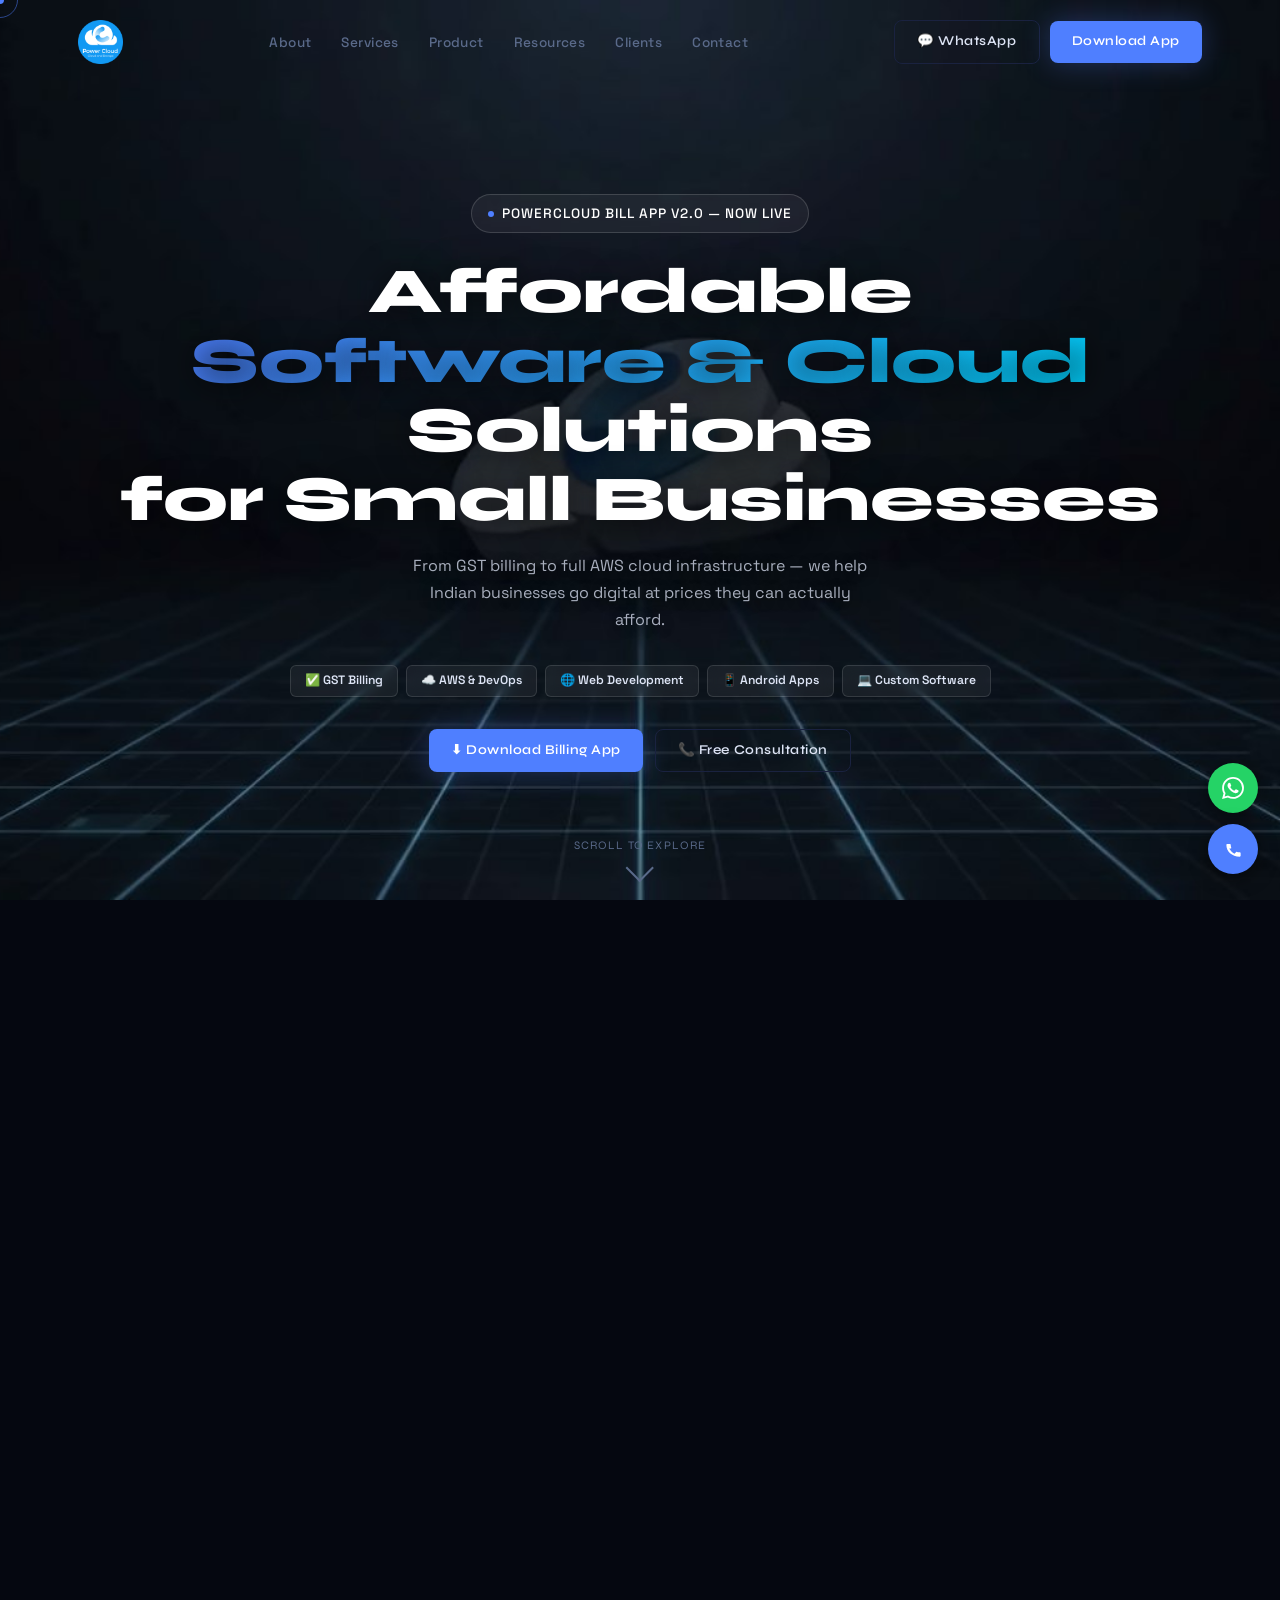
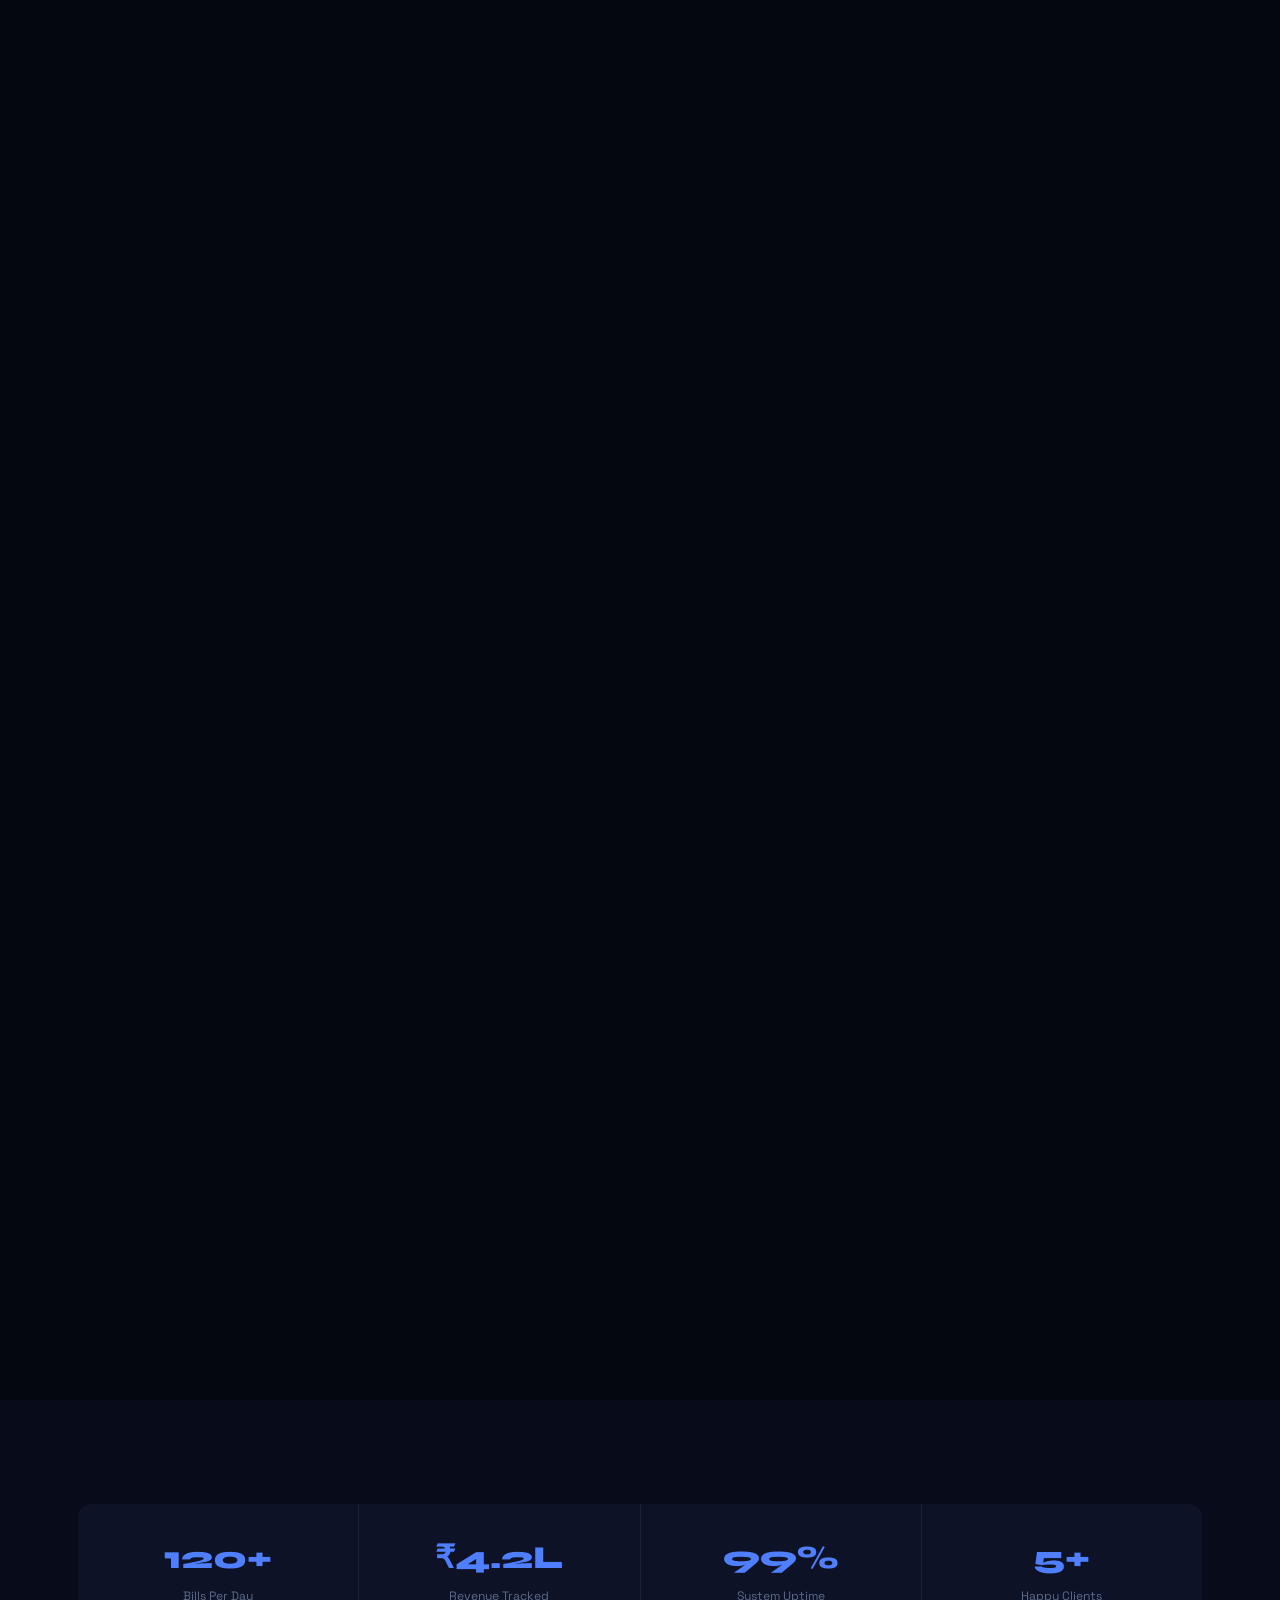
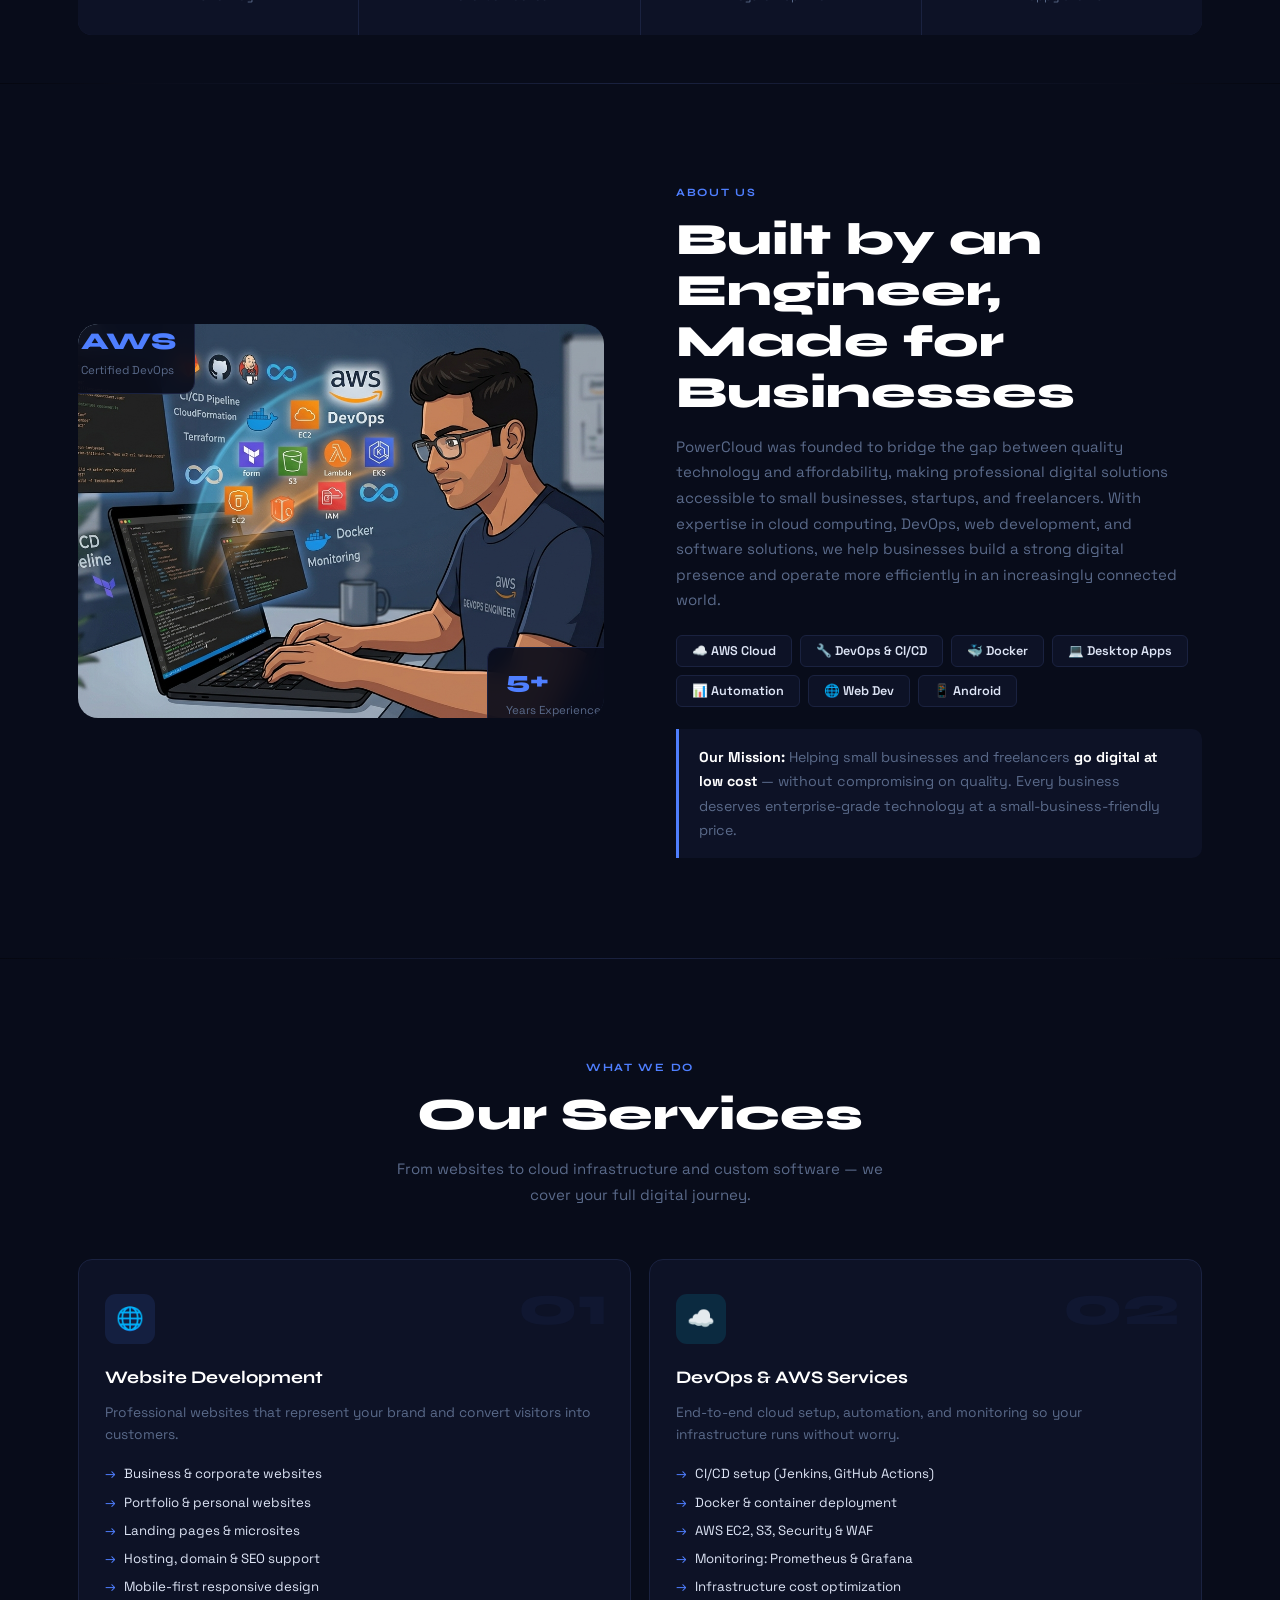
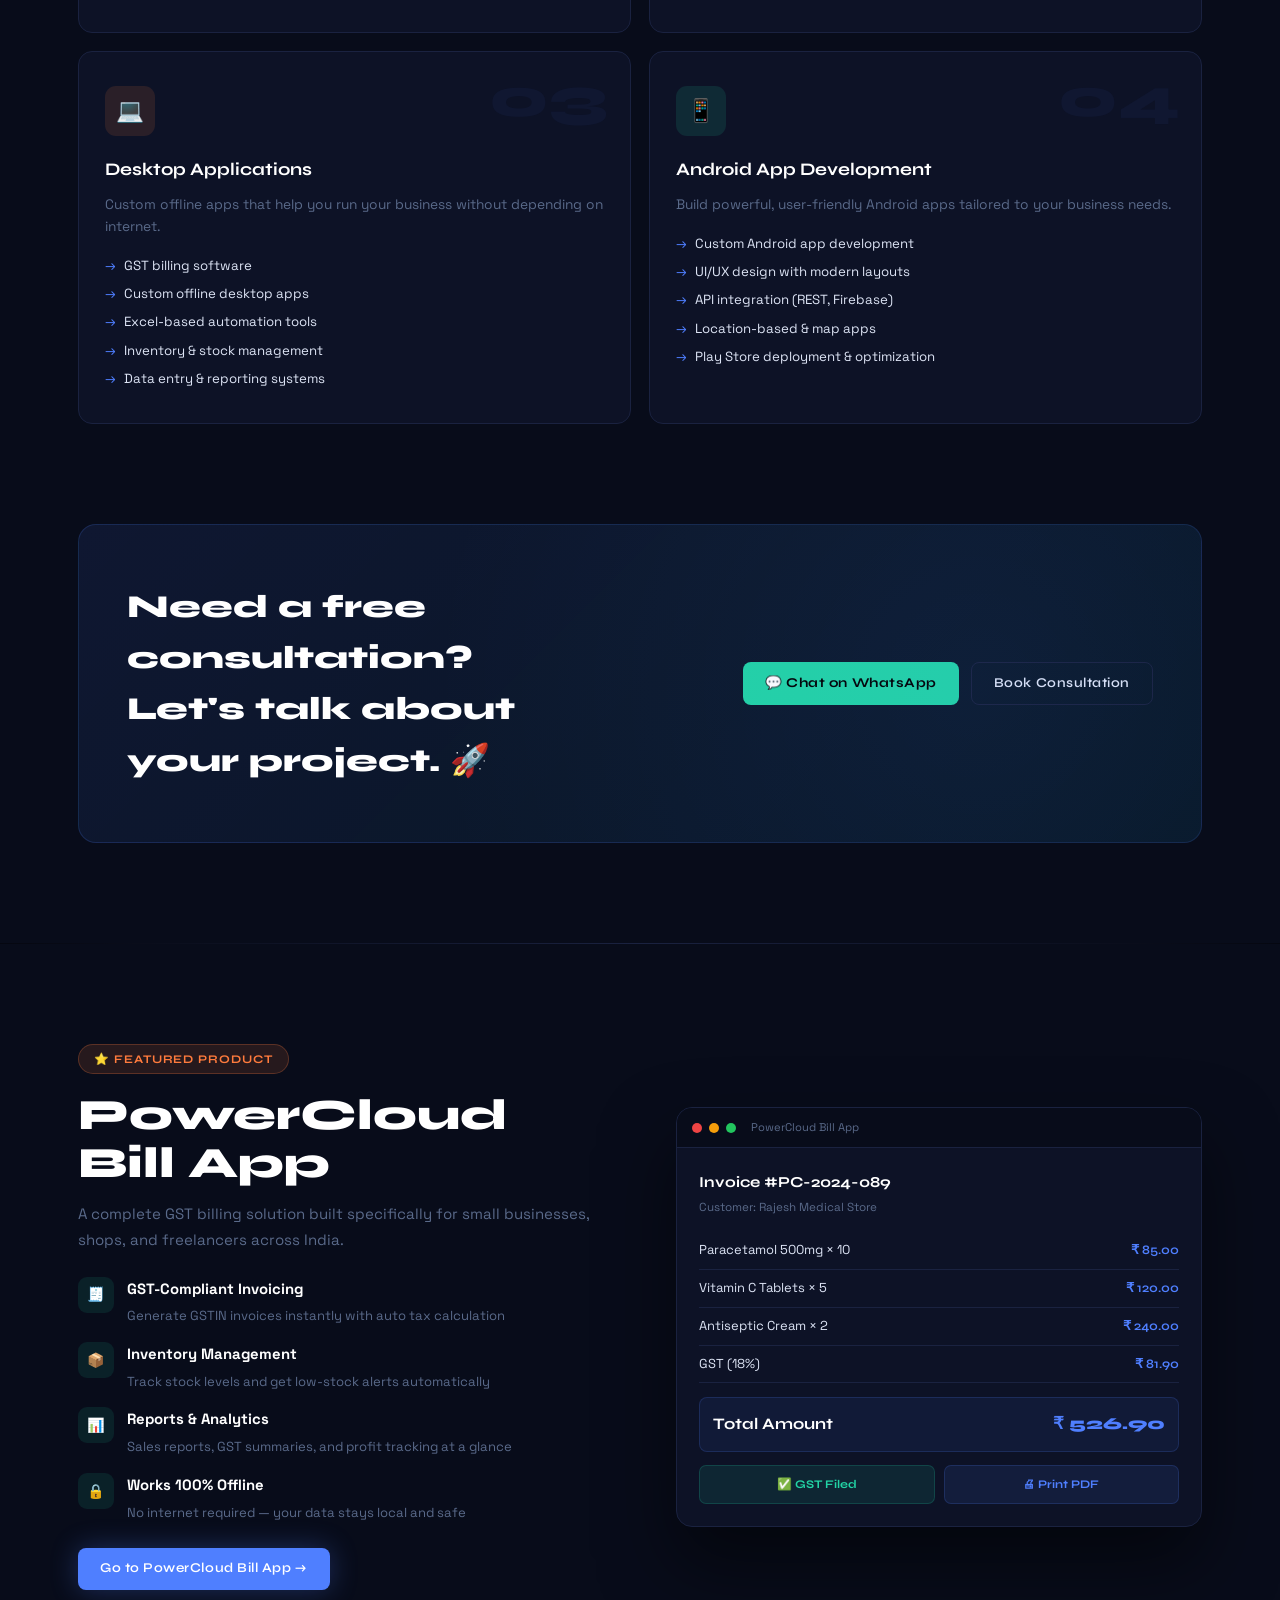
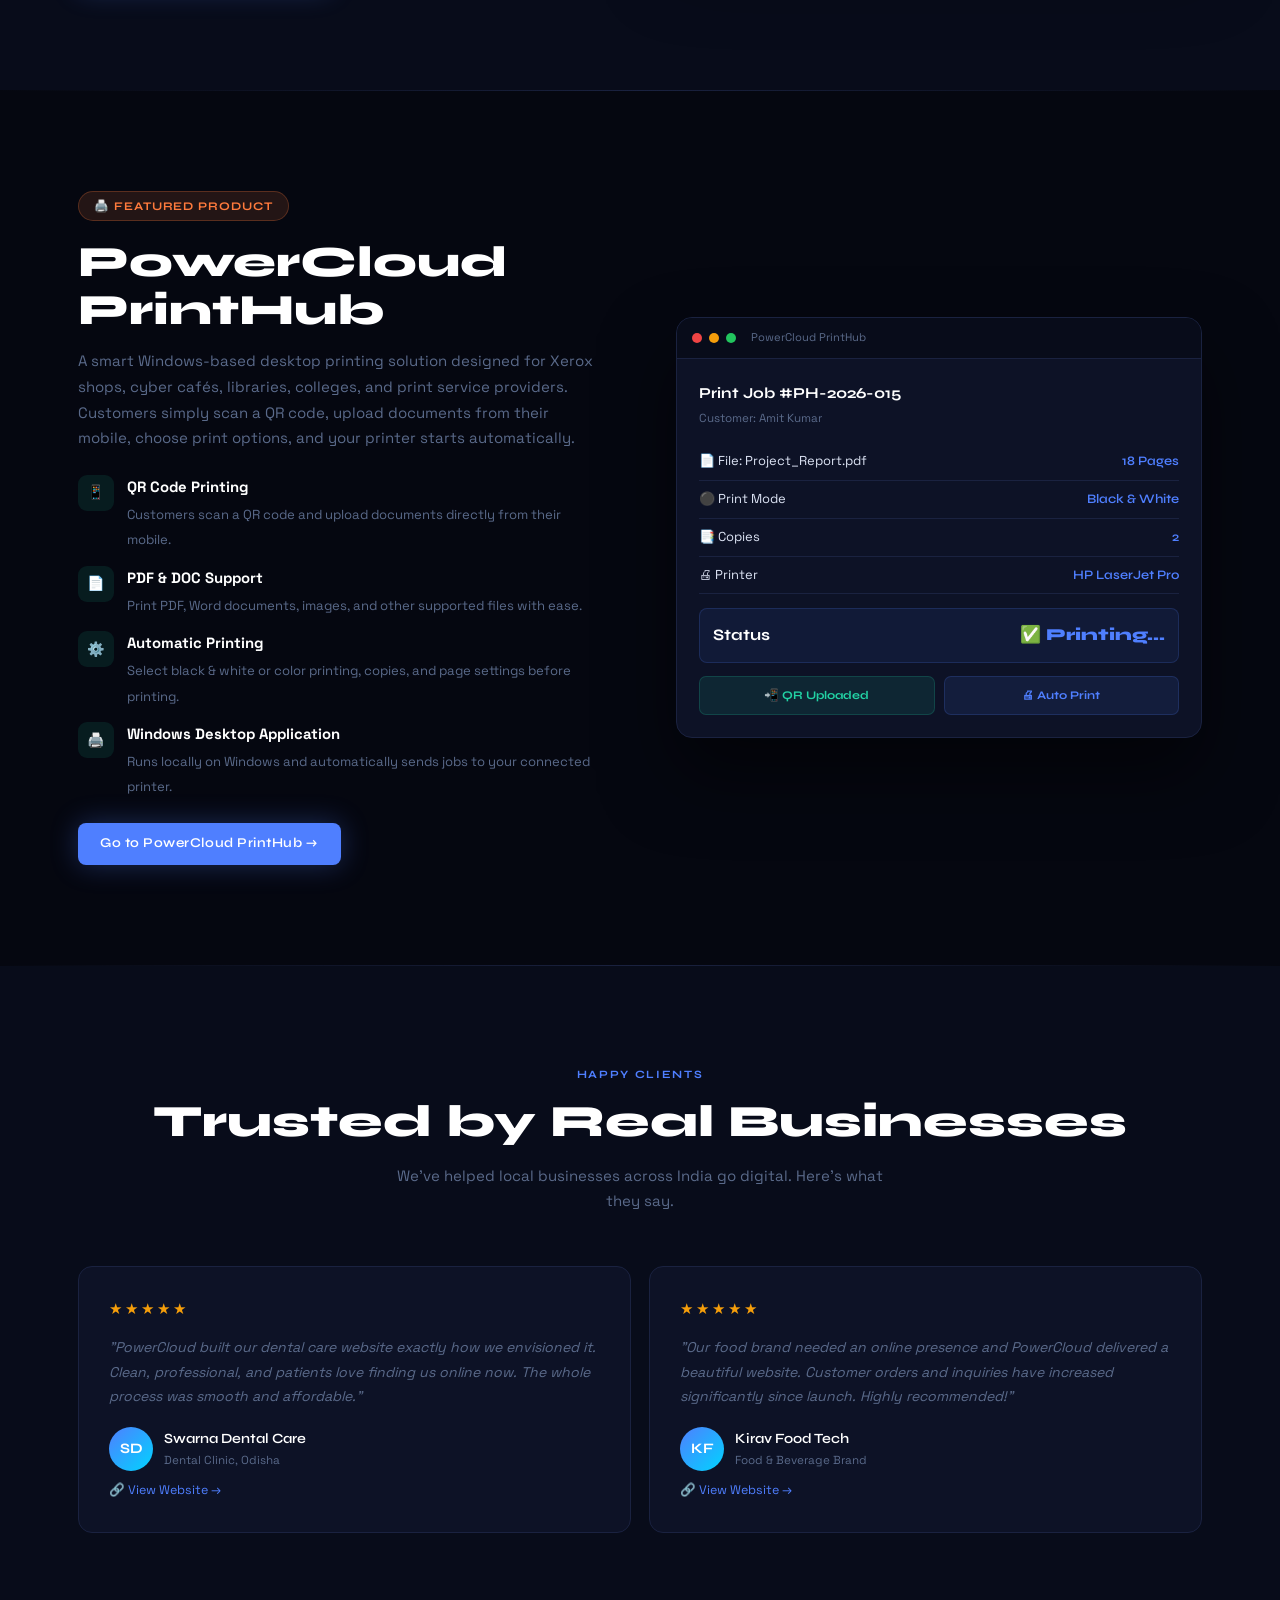
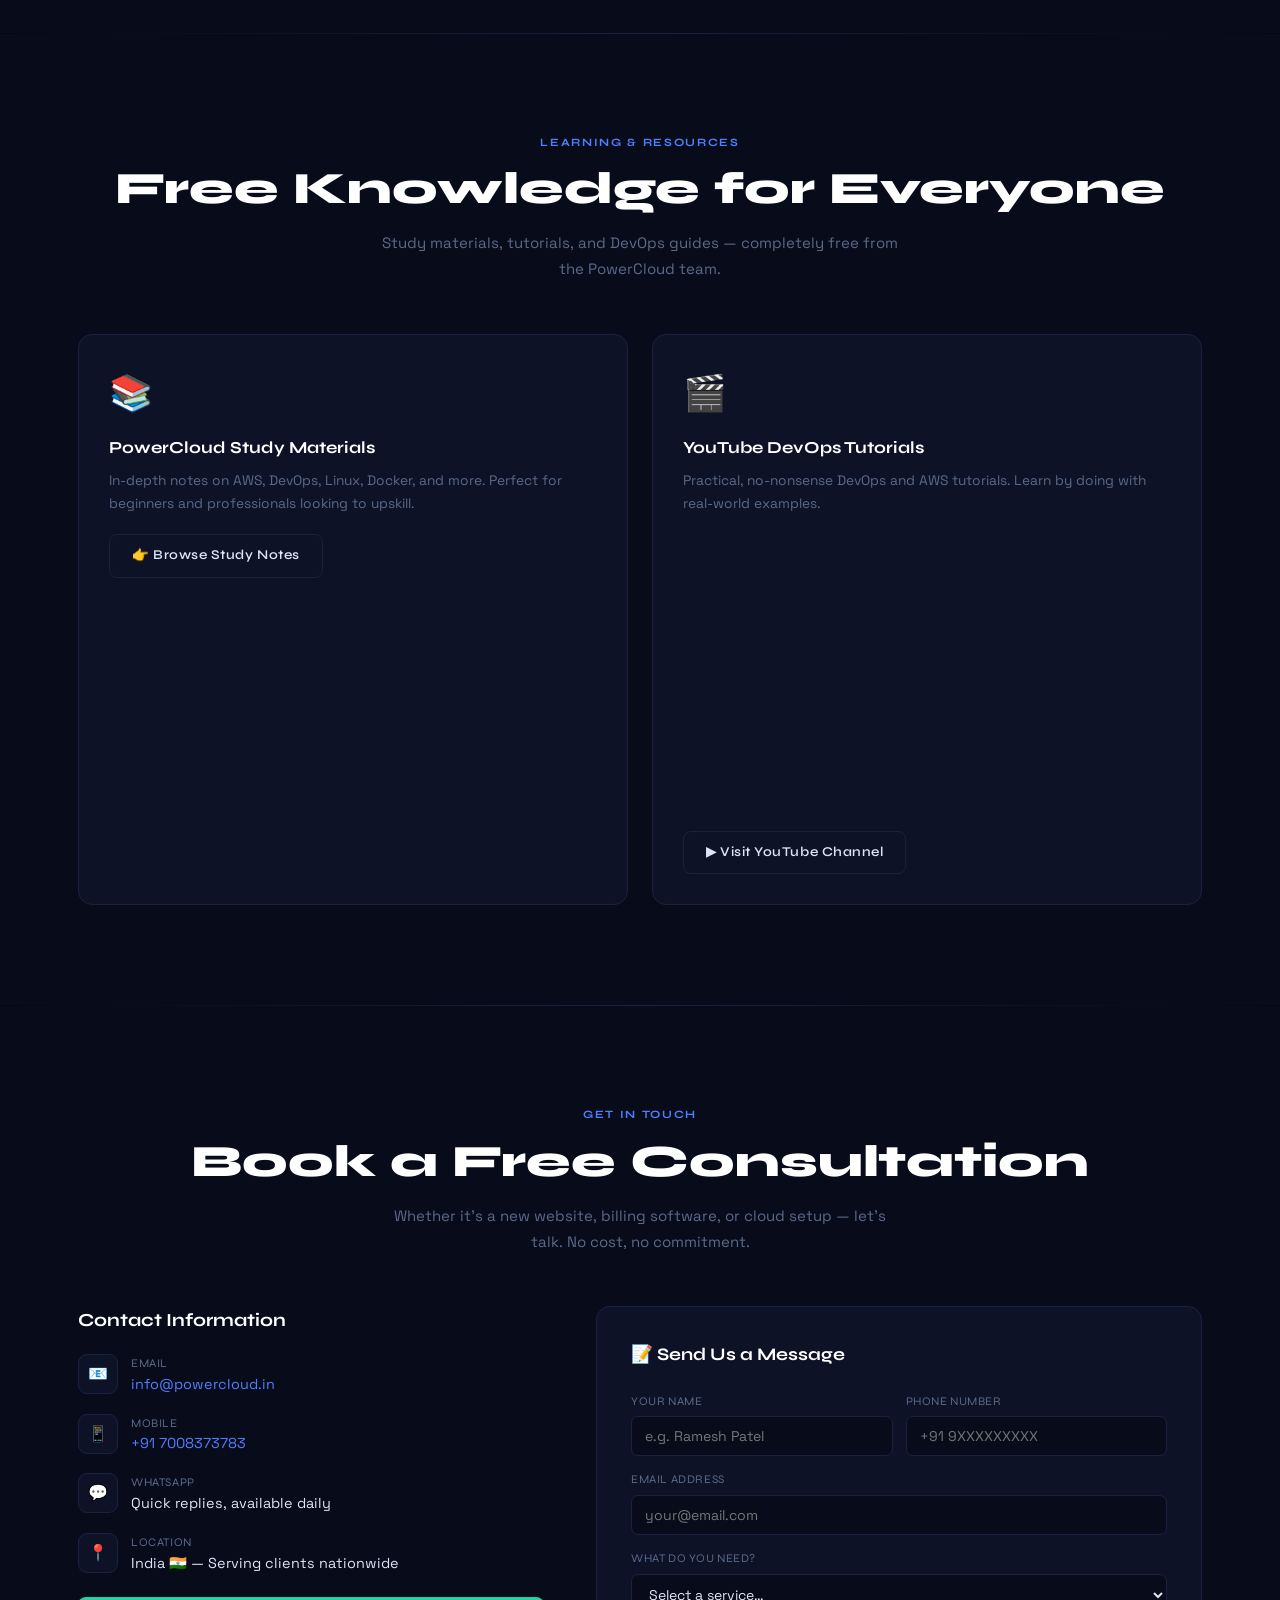
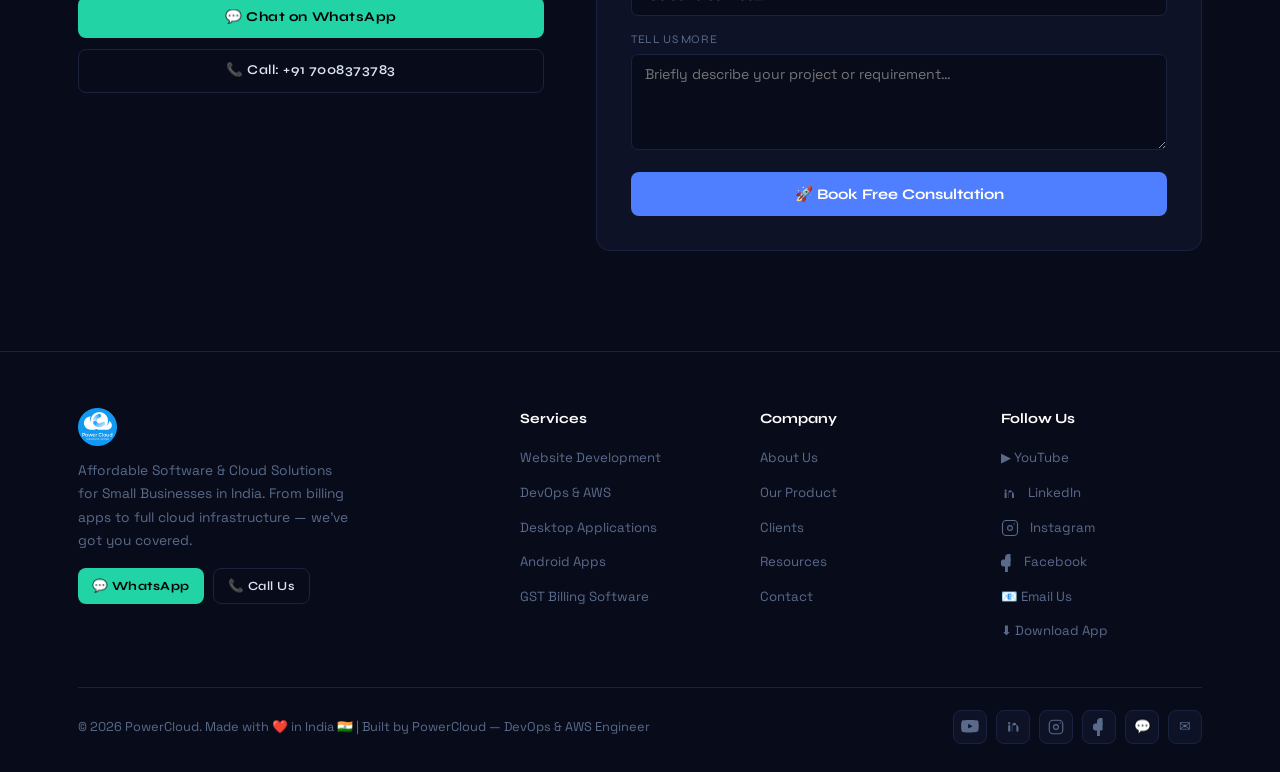
==== index.html @ 5b8153ae "Update index.html" ====
<!DOCTYPE html>
<html lang="en">
<head>
<meta charset="UTF-8"/>
<meta name="viewport" content="width=device-width, initial-scale=1.0"/>
<!-- =========================
     PRIMARY SEO
========================= -->
<title>PowerCloud | Software Development, Cloud Solutions, DevOps, GST Billing & PrintHub</title>

<meta name="title" content="PowerCloud | Software Development, Cloud Solutions, DevOps, GST Billing & PrintHub">

<meta name="description" content="PowerCloud provides affordable software development, cloud solutions, DevOps consulting, AWS automation, business websites, GST billing software, inventory management, PowerCloud Bill App, PowerCloud PrintHub, and digital solutions for startups, freelancers, shops, and businesses across India.">

<meta name="keywords" content="PowerCloud, software company India, software development, web development, cloud solutions, AWS, DevOps, DevOps consulting, cloud consulting, automation, website development, billing software, GST billing software, inventory management software, PowerCloud Bill App, PowerCloud PrintHub, QR printing software, printing software, desktop application, business software, affordable software company, startup software, IT company India">

<meta name="author" content="PowerCloud">

<meta name="robots" content="index, follow, max-image-preview:large, max-snippet:-1, max-video-preview:-1">

<meta name="language" content="English">
<meta name="distribution" content="global">
<meta name="rating" content="general">

<!-- =========================
     CANONICAL
========================= -->
<link rel="canonical" href="https://powercloud.in/">

<!-- =========================
     FAVICON
========================= -->
<link rel="icon" type="image/png" href="https://powercloud.in/images/powercloud_logo.png">

<!-- =========================
     OPEN GRAPH
========================= -->
<meta property="og:type" content="website">
<meta property="og:site_name" content="PowerCloud">
<meta property="og:url" content="https://powercloud.in/">
<meta property="og:title" content="PowerCloud | Affordable Software & Cloud Solutions">
<meta property="og:description" content="Affordable software development, DevOps, cloud solutions, business websites, GST billing software, PowerCloud Bill App, PowerCloud PrintHub and automation services for businesses across India.">
<meta property="og:image" content="https://powercloud.in/images/powercloud_logo.png">
<meta property="og:image:width" content="512">
<meta property="og:image:height" content="512">
<meta property="og:image:alt" content="PowerCloud Logo">

<!-- =========================
     TWITTER
========================= -->
<meta name="twitter:card" content="summary_large_image">
<meta name="twitter:title" content="PowerCloud | Affordable Software & Cloud Solutions">
<meta name="twitter:description" content="Software Development, DevOps, Cloud Solutions, GST Billing Software, PowerCloud Bill App and PowerCloud PrintHub.">
<meta name="twitter:image" content="https://powercloud.in/images/powercloud_logo.png">

<!-- =========================
     MOBILE
========================= -->
<meta name="theme-color" content="#2563eb">

<link href="https://fonts.googleapis.com/css2?family=Space+Grotesk:wght@300;400;500;600;700&family=Syne:wght@400;600;700;800&display=swap" rel="stylesheet"/>
<style>
:root{
  --bg:#050710;--surface:#080c1a;--card:#0d1226;--border:#1a2240;
  --accent:#4f7fff;--accent2:#00d4ff;--green:#22d3a5;--orange:#ff7b3d;
  --text:#dde4f5;--muted:#5a6a8a;--white:#ffffff;
  --font-head:'Syne',sans-serif;--font-body:'Space Grotesk',sans-serif;
}
*,*::before,*::after{box-sizing:border-box;margin:0;padding:0;}
html{scroll-behavior:smooth;}
body{background:var(--bg);color:var(--text);font-family:var(--font-body);overflow-x:hidden;line-height:1.6;cursor:none;}
a{text-decoration:none;color:inherit;}
img{display:block;max-width:100%;}

/* grid bg */
body::before{content:'';position:fixed;inset:0;background-image:radial-gradient(rgba(79,127,255,.04) 1px,transparent 1px);background-size:40px 40px;pointer-events:none;z-index:0;}

/* ── CUSTOM CURSOR ── */
#cursor-dot{position:fixed;top:0;left:0;width:8px;height:8px;background:var(--accent);border-radius:50%;pointer-events:none;z-index:9999;transform:translate(-50%,-50%);transition:transform .08s;}
#cursor-ring{position:fixed;top:0;left:0;width:36px;height:36px;border:1.5px solid rgba(79,127,255,.5);border-radius:50%;pointer-events:none;z-index:9998;transform:translate(-50%,-50%);transition:width .25s,height .25s,border-color .25s;}
#cursor-ring.hovered{width:54px;height:54px;border-color:rgba(79,127,255,.85);}

/* scrollbar */
::-webkit-scrollbar{width:3px;}::-webkit-scrollbar-thumb{background:var(--accent);border-radius:99px;}

/* ── NAVBAR ── */
#nav{position:fixed;top:0;left:0;right:0;z-index:500;padding:20px 0;transition:all .4s;}
#nav.scrolled{background:rgba(5,7,16,.88);backdrop-filter:blur(20px);border-bottom:1px solid var(--border);padding:12px 0;}
.nav-c{max-width:1180px;margin:0 auto;padding:0 28px;display:flex;align-items:center;justify-content:space-between;}
.nav-logo img{height:44px;width:auto;}
.nav-links{display:flex;align-items:center;gap:30px;list-style:none;}
.nav-links a{font-size:.85rem;font-weight:500;color:var(--muted);transition:color .2s;letter-spacing:.03em;}
.nav-links a:hover{color:var(--white);}
.nav-actions{display:flex;gap:10px;align-items:center;}
.btn{display:inline-flex;align-items:center;gap:8px;padding:10px 22px;border-radius:8px;font-family:var(--font-head);font-weight:600;font-size:.84rem;cursor:none;transition:all .25s;border:none;letter-spacing:.04em;}
.btn-primary{background:var(--accent);color:#fff;box-shadow:0 0 28px rgba(79,127,255,.3);}
.btn-primary:hover{background:#3d6be8;transform:translateY(-2px);}
.btn-ghost{background:transparent;color:var(--text);border:1px solid var(--border);}
.btn-ghost:hover{border-color:var(--accent);color:var(--accent);}
.btn-green{background:var(--green);color:#000;font-weight:700;}
.btn-green:hover{filter:brightness(1.1);transform:translateY(-2px);}
.ham{display:none;flex-direction:column;gap:5px;cursor:none;}
.ham span{display:block;width:22px;height:2px;background:var(--text);border-radius:2px;}
.mob-menu{display:none;flex-direction:column;background:var(--surface);border-bottom:1px solid var(--border);}
.mob-menu.open{display:flex;}
.mob-menu a{padding:13px 28px;font-size:.9rem;color:var(--muted);border-bottom:1px solid var(--border);}

/* ── SCROLL ANIMATION SECTION ── */
#scroll-anim{position:relative;height:3000px;/* tall enough for scroll frames */}
.scroll-sticky{position:sticky;top:0;width:100%;height:100vh;overflow:hidden;display:flex;align-items:center;justify-content:center;}
#mainCanvas {
  display: block;
  position: absolute;
  inset: 0;
  width: 100%;
  height: 100%;
  object-fit: cover; /* Changed from contain to cover */
}

/* hero overlay text — fades as you scroll */
.hero-overlay {
  position: absolute;
  top: 0;
  left: 0;
  width: 100%;
  height: 100%;
  display: flex;
  justify-content: center;
  align-items: center; /* Centers the whole block vertically on desktop */
  text-align: center;
  z-index: 10;
}

.hero-content-wrapper {
  display: flex;
  flex-direction: column;
  align-items: center;
  width: 100%;
  max-width: 1200px;
  padding: 0 20px;
  /* Gives a natural gap between the header menu and the text elements */
  margin-top: 10px; 
}
.hero-eyebrow {
  display: inline-flex;
  align-items: center;
  gap: 8px;
  background: rgba(255, 255, 255, 0.05);
  border: 1px solid rgba(255, 255, 255, 0.15);
  border-radius: 50px;
  padding: 8px 16px;
  font-size: 0.85rem;
  font-weight: 500;
  letter-spacing: 1px;
  text-transform: uppercase;
  color: #fff;
  /* Creates the gap exactly between menu bar above and the H1 below */
  margin-bottom: 24px; 
}
/* Mobile view adjustments */
@media (max-width: 768px) {
  .hero-content-wrapper {
    /* Large top margin to push down the layout safely past your mobile header/logo */
    margin-top: 10px; 
  }
  
  .hero-eyebrow {
    font-size: 0.75rem;
    padding: 6px 12px;
    margin-bottom: 16px; /* slightly tighter spacing on smaller screens */
  }

  .hero-title {
    font-size: 2.2rem; /* scale down the font if necessary to prevent wrapping overflow */
    line-height: 1.2;
  }
}
.pulse-dot{width:6px;height:6px;background:var(--accent);border-radius:50%;animation:pdot 2s infinite;}
@keyframes pdot{0%,100%{opacity:1;box-shadow:0 0 0 0 rgba(79,127,255,.4);}50%{opacity:.5;box-shadow:0 0 0 7px rgba(79,127,255,0);}}
.hero-title{font-family:var(--font-head);font-size:clamp(2.2rem,5vw,4rem);font-weight:800;line-height:1.08;color:var(--white);margin-bottom:18px;text-shadow:0 4px 32px rgba(0,0,0,.6);}
.hero-title .grad{background:linear-gradient(135deg,var(--accent),var(--accent2));-webkit-background-clip:text;-webkit-text-fill-color:transparent;background-clip:text;}
.hero-sub{color:rgba(221,228,245,.75);font-size:1rem;max-width:460px;margin-bottom:32px;line-height:1.7;text-shadow:0 2px 12px rgba(0,0,0,.5);}
.hero-chips{display:flex;flex-wrap:wrap;gap:8px;margin-bottom:32px;justify-content:center;}
.chip{padding:5px 14px;border-radius:6px;font-size:.76rem;font-weight:600;background:rgba(255,255,255,.06);border:1px solid rgba(255,255,255,.12);color:var(--text);backdrop-filter:blur(6px);}
.hero-btns{display:flex;gap:12px;flex-wrap:wrap;justify-content:center;pointer-events:all;}
.hero-scroll-hint{position:absolute;bottom:36px;left:50%;transform:translateX(-50%);display:flex;flex-direction:column;align-items:center;gap:8px;color:var(--muted);font-size:.72rem;font-family:var(--font-head);letter-spacing:.1em;text-transform:uppercase;animation:bounce 2s ease-in-out infinite;}
@keyframes bounce{0%,100%{transform:translateX(-50%) translateY(0);}50%{transform:translateX(-50%) translateY(6px);}}
.scroll-arrow{width:20px;height:20px;border-right:2px solid var(--muted);border-bottom:2px solid var(--muted);transform:rotate(45deg);margin-top:-4px;}

/* mid-scroll text callouts */
.mid-callout{position:absolute;z-index:20;opacity:0;transition:opacity .4s;pointer-events:none;}
.mid-callout.visible{opacity:1;}

/* ── CONTENT SECTIONS ── */
.section{padding:100px 0;position:relative;z-index:1;}
.container{max-width:1180px;margin:0 auto;padding:0 28px;}
.s-label{font-family:var(--font-head);font-size:.7rem;font-weight:700;letter-spacing:.15em;text-transform:uppercase;color:var(--accent);margin-bottom:12px;}
.s-title{font-family:var(--font-head);font-size:clamp(1.8rem,3.5vw,2.8rem);font-weight:800;color:var(--white);line-height:1.14;margin-bottom:16px;}
.s-sub{color:var(--muted);font-size:.94rem;max-width:520px;line-height:1.7;}
.center{text-align:center;}.center .s-sub{margin:0 auto;}

/* stats row */
.stats-row{display:grid;grid-template-columns:repeat(4,1fr);gap:1px;background:var(--border);border-radius:14px;overflow:hidden;margin-top:56px;}
.stat-box{background:var(--card);padding:28px 16px;text-align:center;}
.stat-val{font-family:var(--font-head);font-size:2rem;font-weight:800;color:var(--accent);}
.stat-lbl{font-size:.76rem;color:var(--muted);margin-top:4px;}

/* about */
#about{background:var(--surface);}
.about-grid{display:grid;grid-template-columns:1fr 1fr;gap:72px;align-items:center;}
.about-img{border-radius:20px;overflow:hidden;aspect-ratio:4/3;background:linear-gradient(135deg,var(--card),var(--border));position:relative;display:flex;align-items:center;justify-content:center;}
.about-img canvas{width:100%;height:100%;display:block;}
.about-img img{
    width:100%;
    height:100%;
    object-fit:cover;
    display:block;
}
.acard{position:absolute;background:rgba(8,12,26,.9);border:1px solid var(--border);border-radius:12px;padding:14px 18px;backdrop-filter:blur(10px);}
.acard.a1{bottom:-16px;right:-16px;}
.acard.a2{top:-16px;left:-16px;}
.ac-val{font-family:var(--font-head);font-size:1.5rem;font-weight:800;color:var(--accent);}
.ac-lbl{font-size:.72rem;color:var(--muted);}
.tech-pills{display:flex;flex-wrap:wrap;gap:8px;margin:22px 0;}
.tpill{padding:5px 15px;border-radius:6px;font-size:.79rem;font-weight:600;background:var(--card);border:1px solid var(--border);color:var(--text);}
.mission{background:var(--card);border-left:3px solid var(--accent);border-radius:0 10px 10px 0;padding:16px 20px;margin-top:22px;color:var(--muted);font-size:.89rem;line-height:1.7;}
.mission strong{color:var(--white);}

/* services */
.svc-grid{display:grid;grid-template-columns:repeat(2,1fr);gap:18px;margin-top:52px;}
.svc-card{background:var(--card);border:1px solid var(--border);border-radius:14px;padding:34px 26px;position:relative;overflow:hidden;transition:all .3s;}
.svc-card::after{content:'';position:absolute;inset:0;background:linear-gradient(135deg,rgba(79,127,255,.04),transparent);opacity:0;transition:opacity .3s;}
.svc-card:hover{border-color:rgba(79,127,255,.4);transform:translateY(-5px);box-shadow:0 24px 50px rgba(0,0,0,.4);}
.svc-card:hover::after{opacity:1;}
.svc-n{position:absolute;top:18px;right:22px;font-family:var(--font-head);font-size:3.5rem;font-weight:800;color:rgba(79,127,255,.05);line-height:1;}
.svc-ico{width:50px;height:50px;border-radius:11px;display:flex;align-items:center;justify-content:center;font-size:1.4rem;margin-bottom:20px;}
.ib{background:rgba(79,127,255,.12);}
.ic{background:rgba(0,212,255,.12);}
.io{background:rgba(255,123,61,.12);}
.ig{background:rgba(34,211,165,.12);}
.svc-name{font-family:var(--font-head);font-size:1.1rem;font-weight:700;color:var(--white);margin-bottom:9px;}
.svc-desc{color:var(--muted);font-size:.86rem;margin-bottom:18px;line-height:1.6;}
.svc-list{list-style:none;display:flex;flex-direction:column;gap:7px;}
.svc-list li{font-size:.83rem;color:var(--text);display:flex;align-items:flex-start;gap:8px;}
.svc-list li::before{content:'→';color:var(--accent);flex-shrink:0;}

/* product */
#product{background:var(--surface);}
.prod-grid{display:grid;grid-template-columns:1fr 1fr;gap:72px;align-items:center;}
.prod-badge{display:inline-flex;align-items:center;gap:8px;padding:5px 15px;background:rgba(255,123,61,.12);color:var(--orange);border:1px solid rgba(255,123,61,.25);border-radius:99px;font-size:.73rem;font-family:var(--font-head);font-weight:700;letter-spacing:.08em;text-transform:uppercase;margin-bottom:18px;}
.prod-title{font-family:var(--font-head);font-weight:800;font-size:clamp(1.9rem,3.5vw,2.7rem);color:var(--white);line-height:1.1;margin-bottom:14px;}
.feat-list{display:flex;flex-direction:column;gap:14px;margin:24px 0;}
.feat-item{display:flex;align-items:flex-start;gap:13px;}
.feat-ico{width:36px;height:36px;border-radius:9px;background:rgba(34,211,165,.1);color:var(--green);display:flex;align-items:center;justify-content:center;font-size:.88rem;flex-shrink:0;}
.feat-text strong{display:block;color:var(--white);font-size:.93rem;margin-bottom:2px;}
.feat-text span{color:var(--muted);font-size:.82rem;}
.bill-screen{background:var(--card);border:1px solid var(--border);border-radius:16px;overflow:hidden;box-shadow:0 36px 72px rgba(0,0,0,.5);}
.screen-top{background:var(--surface);padding:11px 15px;display:flex;align-items:center;gap:7px;border-bottom:1px solid var(--border);}
.dr{width:10px;height:10px;border-radius:50%;background:#ef4444;}
.dy{width:10px;height:10px;border-radius:50%;background:#f59e0b;}
.dg{width:10px;height:10px;border-radius:50%;background:#22c55e;}
.screen-url{font-size:.7rem;color:var(--muted);margin-left:8px;}
.screen-body{padding:22px;}
.bh{font-family:var(--font-head);font-weight:700;color:var(--white);font-size:.95rem;margin-bottom:3px;}
.bm{font-size:.73rem;color:var(--muted);margin-bottom:16px;}
.brow{display:flex;justify-content:space-between;padding:8px 0;border-bottom:1px solid var(--border);font-size:.81rem;}
.brow .bi{color:var(--text);}.brow .ba{color:var(--accent);font-weight:600;font-family:var(--font-head);}
.btotal{display:flex;justify-content:space-between;margin-top:14px;padding:13px;background:rgba(79,127,255,.08);border-radius:8px;border:1px solid rgba(79,127,255,.18);}
.btotal .bl{font-family:var(--font-head);font-weight:700;color:var(--white);}
.btotal .bv{font-family:var(--font-head);font-weight:800;color:var(--accent);font-size:1.05rem;}
.s-acts{display:flex;gap:9px;margin-top:13px;}
.sact{flex:1;padding:9px;border-radius:7px;text-align:center;font-size:.73rem;font-weight:700;font-family:var(--font-head);}
.sact.gst{background:rgba(34,211,165,.1);border:1px solid rgba(34,211,165,.18);color:var(--green);}
.sact.pdf{background:rgba(79,127,255,.1);border:1px solid rgba(79,127,255,.18);color:var(--accent);}

/* testimonials */
.testi-grid{display:grid;grid-template-columns:1fr 1fr;gap:18px;margin-top:52px;}
.tcard{background:var(--card);border:1px solid var(--border);border-radius:14px;padding:30px;transition:all .3s;}
.tcard:hover{border-color:rgba(79,127,255,.3);transform:translateY(-4px);}
.stars{color:#f59e0b;font-size:.95rem;letter-spacing:3px;margin-bottom:14px;}
.ttext{color:var(--muted);font-size:.88rem;font-style:italic;line-height:1.75;margin-bottom:18px;}
.tauthor{display:flex;align-items:center;gap:11px;}
.tavatar{width:44px;height:44px;border-radius:50%;background:linear-gradient(135deg,var(--accent),var(--accent2));display:flex;align-items:center;justify-content:center;font-family:var(--font-head);font-weight:700;color:#fff;font-size:.9rem;}
.tname{font-family:var(--font-head);font-weight:600;color:var(--white);font-size:.88rem;}
.trole{color:var(--muted);font-size:.73rem;}
.tlink{display:inline-flex;align-items:center;gap:5px;margin-top:10px;font-size:.78rem;color:var(--accent);}

/* learning */
#learning{background:var(--surface);}
.learn-grid{display:grid;grid-template-columns:1fr 1fr;gap:24px;margin-top:52px;}
.lcard{background:var(--card);border:1px solid var(--border);border-radius:14px;padding:30px;transition:all .3s;}
.lcard:hover{border-color:rgba(79,127,255,.3);transform:translateY(-4px);}
.lico{font-size:2.2rem;margin-bottom:14px;}
.ltitle{font-family:var(--font-head);font-weight:700;font-size:1.05rem;color:var(--white);margin-bottom:7px;}
.ldesc{color:var(--muted);font-size:.86rem;margin-bottom:20px;line-height:1.65;}
.yt-wrap{border-radius:9px;overflow:hidden;aspect-ratio:16/9;margin-bottom:14px;}
.yt-wrap iframe{width:100%;height:100%;border:none;display:block;}

/* cta banner */
.cta-banner{background:linear-gradient(135deg,rgba(79,127,255,.1),rgba(0,212,255,.06));border:1px solid rgba(79,127,255,.18);border-radius:18px;padding:56px 48px;display:flex;align-items:center;justify-content:space-between;gap:32px;flex-wrap:wrap;position:relative;overflow:hidden;margin:0;}
.cta-banner::before{content:'';position:absolute;inset:0;background:radial-gradient(circle at 80% 50%,rgba(79,127,255,.07),transparent 60%);pointer-events:none;}
.cta-banner h2{font-family:var(--font-head);font-weight:800;font-size:clamp(1.5rem,3vw,2rem);color:var(--white);max-width:460px;}
.cta-actions{display:flex;gap:12px;flex-wrap:wrap;flex-shrink:0;}

/* contact */
.contact-grid{display:grid;grid-template-columns:1fr 1.3fr;gap:52px;}
.ci-item{display:flex;align-items:flex-start;gap:13px;margin-bottom:18px;}
.ci-ico{width:40px;height:40px;border-radius:9px;background:var(--card);border:1px solid var(--border);display:flex;align-items:center;justify-content:center;font-size:1rem;flex-shrink:0;}
.ci-lbl{font-size:.73rem;color:var(--muted);font-family:var(--font-head);letter-spacing:.05em;text-transform:uppercase;}
.ci-val{color:var(--text);font-size:.9rem;}
.cform{background:var(--card);border:1px solid var(--border);border-radius:14px;padding:34px;}
.form-title{font-family:var(--font-head);font-weight:700;color:var(--white);font-size:1.1rem;margin-bottom:22px;}
.fg{margin-bottom:14px;}
.fl{display:block;font-size:.73rem;color:var(--muted);font-family:var(--font-head);letter-spacing:.05em;text-transform:uppercase;margin-bottom:6px;}
.fi,.fta,.fsel{width:100%;background:var(--surface);border:1px solid var(--border);border-radius:7px;padding:10px 13px;color:var(--text);font-family:var(--font-body);font-size:.88rem;outline:none;transition:border-color .2s;}
.fi:focus,.fta:focus,.fsel:focus{border-color:var(--accent);}
.fta{resize:vertical;min-height:96px;}
.fg2{display:grid;grid-template-columns:1fr 1fr;gap:13px;}
.fsub{width:100%;padding:13px;border-radius:8px;background:var(--accent);color:#fff;border:none;font-family:var(--font-head);font-weight:700;font-size:.92rem;cursor:none;transition:all .25s;}
.fsub:hover{background:#3d6be8;transform:translateY(-2px);}

/* fabs */
.fabs{position:fixed;bottom:26px;right:22px;display:flex;flex-direction:column;gap:11px;z-index:400;}
.fab{width:50px;height:50px;border-radius:50%;display:flex;align-items:center;justify-content:center;transition:all .25s;box-shadow:0 4px 18px rgba(0,0,0,.5);text-decoration:none;border:none;cursor:none;}
.fab-wa{background:#25d366;}.fab-wa:hover{transform:scale(1.12);background:#1db954;}
.fab-call{background:var(--accent);}.fab-call:hover{transform:scale(1.12);}

/* footer */
footer{background:var(--surface);border-top:1px solid var(--border);padding:56px 0 28px;}
.footer-grid{display:grid;grid-template-columns:2fr 1fr 1fr 1fr;gap:40px;margin-bottom:44px;}
.fbrand p{color:var(--muted);font-size:.86rem;margin-top:13px;max-width:272px;line-height:1.7;}
.fcol h4{font-family:var(--font-head);font-weight:700;color:var(--white);font-size:.88rem;margin-bottom:14px;}
.fcol ul{list-style:none;display:flex;flex-direction:column;gap:9px;}
.fcol ul li a{color:var(--muted);font-size:.83rem;transition:color .2s;}
.fcol ul li a:hover{color:var(--accent);}
.footer-bottom{display:flex;justify-content:space-between;align-items:center;flex-wrap:wrap;gap:11px;border-top:1px solid var(--border);padding-top:22px;}
.footer-bottom p{color:var(--muted);font-size:.8rem;}
.soc-row{display:flex;gap:9px;}
.soc{width:34px;height:34px;border-radius:8px;background:var(--card);border:1px solid var(--border);display:flex;align-items:center;justify-content:center;font-size:.85rem;transition:all .2s;color:var(--muted);}
.soc:hover{border-color:var(--accent);color:var(--accent);} 
/* Ensure SVG icons inherit color */
.soc svg{width:18px;height:18px;display:block;fill:currentColor}

/* divider */
.divider{height:1px;background:linear-gradient(90deg,transparent,var(--border),transparent);}

/* reveal */
.reveal{opacity:0;transform:translateY(26px);transition:opacity .65s ease,transform .65s ease;}
.reveal.vis{opacity:1;transform:none;}
.d1{transition-delay:.1s;}.d2{transition-delay:.2s;}.d3{transition-delay:.3s;}

@media(max-width:900px){
  .about-grid,.prod-grid,.contact-grid,.testi-grid,.learn-grid{grid-template-columns:1fr;}
  .svc-grid{grid-template-columns:1fr;}
  .footer-grid{grid-template-columns:1fr 1fr;}
  .nav-links,.nav-actions{display:none;}
  .ham{display:flex;}
  .cta-banner{text-align:center;justify-content:center;}
  .stats-row{grid-template-columns:repeat(2,1fr);}

  /* Make hero content fit smaller desktop / laptop heights and mobile */
  .hero-overlay{padding-top:68px;padding-left:20px;padding-right:20px;align-items:flex-start;}
  .hero-title{font-size:clamp(1.6rem,6vw,2.6rem);text-align:center;}
  .hero-sub{max-width:100%;font-size:.95rem;margin-bottom:18px;}
  .hero-chips{justify-content:center;}
  .hero-btns{flex-direction:column;gap:10px;}
  .hero-btns .btn{width:100%;justify-content:center;padding:10px 16px;font-size:.9rem;}
}

/* Short viewport height (small laptops / 13" screens) */
@media (max-height:900px){
  .hero-overlay{padding-top:56px;}
  .hero-scroll-hint{bottom:22px;}
}
@media(max-width:560px){.section{padding:64px 0;}.footer-grid{grid-template-columns:1fr;}.fg2{grid-template-columns:1fr;}}
</style>
<script type="application/ld+json">
{
  "@context":"https://schema.org",
  "@type":"Organization",
  "name":"PowerCloud",
  "url":"https://powercloud.in/",
  "logo":"https://powercloud.in/images/powercloud_logo.png",
  "description":"PowerCloud provides affordable software development, cloud solutions, DevOps consulting, AWS automation, website development, GST billing software, PowerCloud Bill App, PowerCloud PrintHub and business automation solutions.",
  "sameAs":[
    "https://www.instagram.com/powercloud_india?igsh=MWJpaGIzNHU2ZGswcw%3D%3D&utm_source=qr",
    "https://www.facebook.com/people/PowerCloud/61591179590562/",
    "https://share.google/Z8iedWNmjmBTJV5jh"
  ]
}
</script>
</head>
<body>

<div id="cursor-dot"></div>
<div id="cursor-ring"></div>

<!-- FABS -->
<div class="fabs">
  <a class="fab fab-wa" href="https://wa.me/917008373783" target="_blank" title="WhatsApp">
    <svg width="22" height="22" viewBox="0 0 24 24" fill="white"><path d="M17.472 14.382c-.297-.149-1.758-.867-2.03-.967-.273-.099-.471-.148-.67.15-.197.297-.767.966-.94 1.164-.173.199-.347.223-.644.075-.297-.15-1.255-.463-2.39-1.475-.883-.788-1.48-1.761-1.653-2.059-.173-.297-.018-.458.13-.606.134-.133.298-.347.446-.52.149-.174.198-.298.298-.497.099-.198.05-.371-.025-.52-.075-.149-.669-1.612-.916-2.207-.242-.579-.487-.5-.669-.51-.173-.008-.371-.01-.57-.01-.198 0-.52.074-.792.372-.272.297-1.04 1.016-1.04 2.479 0 1.462 1.065 2.875 1.213 3.074.149.198 2.096 3.2 5.077 4.487.709.306 1.262.489 1.694.625.712.227 1.36.195 1.871.118.571-.085 1.758-.719 2.006-1.413.248-.694.248-1.289.173-1.413-.074-.124-.272-.198-.57-.347m-5.421 7.403h-.004a9.87 9.87 0 01-5.031-1.378l-.361-.214-3.741.982.998-3.648-.235-.374a9.86 9.86 0 01-1.51-5.26c.001-5.45 4.436-9.884 9.888-9.884 2.64 0 5.122 1.03 6.988 2.898a9.825 9.825 0 012.893 6.994c-.003 5.45-4.437 9.884-9.885 9.884m8.413-18.297A11.815 11.815 0 0012.05 0C5.495 0 .16 5.335.157 11.892c0 2.096.547 4.142 1.588 5.945L.057 24l6.305-1.654a11.882 11.882 0 005.683 1.448h.005c6.554 0 11.89-5.335 11.893-11.893a11.821 11.821 0 00-3.48-8.413z"/></svg>
  </a>
  <a class="fab fab-call" href="tel:+917008373783" title="Call">
    <svg width="19" height="19" viewBox="0 0 24 24" fill="white"><path d="M6.6 10.8c1.4 2.8 3.8 5.1 6.6 6.6l2.2-2.2c.3-.3.7-.4 1-.2 1.1.4 2.3.6 3.6.6.6 0 1 .4 1 1V20c0 .6-.4 1-1 1C9.6 21 3 14.4 3 6c0-.6.4-1 1-1h3.5c.6 0 1 .4 1 1 0 1.3.2 2.5.6 3.6.1.3 0 .7-.2 1L6.6 10.8z"/></svg>
  </a>
</div>

<!-- NAVBAR -->
<nav id="nav">
  <div class="nav-c">
    <a href="#top"><img src="images/powercloud_logo.png" alt="PowerCloud" style="height:44px;width:auto;"></a>
    <ul class="nav-links">
      <li><a href="#about">About</a></li>
      <li><a href="#services">Services</a></li>
      <li><a href="#product">Product</a></li>
      <li><a href="#learning">Resources</a></li>
      <li><a href="#testimonials">Clients</a></li>
      <li><a href="#contact">Contact</a></li>
    </ul>
    <div class="nav-actions">
      <a href="https://wa.me/917008373783" class="btn btn-ghost" target="_blank">💬 WhatsApp</a>
      <a href="https://bill.powercloud.in/" target="_blank" rel="noopener noreferrer" class="btn btn-primary">Download App</a>
    </div>
    <div class="ham" id="ham"><span></span><span></span><span></span></div>
  </div>
  <div class="mob-menu" id="mmenu">
    <a href="#about">About</a><a href="#services">Services</a>
    <a href="#product">Product</a><a href="#learning">Resources</a>
    <a href="#testimonials">Clients</a><a href="#contact">Contact</a>
    <a href="https://wa.me/917008373783" target="_blank">💬 WhatsApp</a>
    <a href="https://bill.powercloud.in/" target="_blank" rel="noopener noreferrer">⬇ Download App</a>
  </div>
</nav>

<!-- SCROLL-DRIVEN 3D ANIMATION -->
<div id="scroll-anim" id="top">
  <div class="scroll-sticky">
    <canvas id="mainCanvas"></canvas>
    
    <div class="hero-overlay" id="heroOverlay">
      <div class="hero-content-wrapper">
        
        <div class="hero-eyebrow">
          <span class="pulse-dot"></span>PowerCloud Bill App v2.0 — Now Live
        </div>
        
        <h1 class="hero-title">Affordable <br><span class="grad">Software & Cloud</span><br>Solutions <br> for Small Businesses</h1>
        <p class="hero-sub">From GST billing to full AWS cloud infrastructure — we help Indian businesses go digital at prices they can actually afford.</p>
        
        <div class="hero-chips">
          <span class="chip">✅ GST Billing</span>
          <span class="chip">☁️ AWS & DevOps</span>
          <span class="chip">🌐 Web Development</span>
          <span class="chip">📱 Android Apps</span>
          <span class="chip">💻 Custom Software</span>
        </div>
        
        <div class="hero-btns">
          <a href="https://bill.powercloud.in/" class="btn btn-primary" target="_blank" rel="noopener noreferrer">⬇ Download Billing App</a>
          <a href="#contact" class="btn btn-ghost">📞 Free Consultation</a>
        </div>
        
      </div>
    </div>
  </div>
</div>
    <!-- scroll hint -->
    <div class="hero-scroll-hint" id="scrollHint">
      <span>Scroll to explore</span>
      <div class="scroll-arrow"></div>
    </div>
  </div>
</div>

<!-- STATS -->
<div class="section" style="padding-top:48px;padding-bottom:48px;background:var(--surface);">
  <div class="container">
    <div class="stats-row reveal">
      <div class="stat-box"><div class="stat-val">120+</div><div class="stat-lbl">Bills Per Day</div></div>
      <div class="stat-box"><div class="stat-val">₹4.2L</div><div class="stat-lbl">Revenue Tracked</div></div>
      <div class="stat-box"><div class="stat-val">99%</div><div class="stat-lbl">System Uptime</div></div>
      <div class="stat-box"><div class="stat-val">5+</div><div class="stat-lbl">Happy Clients</div></div>
    </div>
  </div>
</div>

<div class="divider"></div>

<!-- ABOUT -->
<section id="about" class="section">
  <div class="container">
    <div class="about-grid">
      <div class="about-img reveal">
        <img src="./images/about.jpg" alt="PowerCloud AWS DevOps Engineer">
        <div class="acard a1"><div class="ac-val">5+</div><div class="ac-lbl">Years Experience</div></div>
        <div class="acard a2"><div class="ac-val">AWS</div><div class="ac-lbl">Certified DevOps</div></div>
      </div>
      <div class="reveal d1">
        <div class="s-label">About Us</div>
        <h2 class="s-title">Built by an Engineer,<br>Made for Businesses</h2>
        <p class="s-sub">PowerCloud was founded to bridge the gap between quality technology and affordability, making professional digital solutions accessible to small businesses, startups, and freelancers. With expertise in cloud computing, DevOps, web development, and software solutions, we help businesses build a strong digital presence and operate more efficiently in an increasingly connected world.</p>
        <div class="tech-pills">
          <span class="tpill">☁️ AWS Cloud</span><span class="tpill">🔧 DevOps & CI/CD</span>
          <span class="tpill">🐳 Docker</span><span class="tpill">💻 Desktop Apps</span>
          <span class="tpill">📊 Automation</span><span class="tpill">🌐 Web Dev</span>
          <span class="tpill">📱 Android</span>
        </div>
        <div class="mission"><strong>Our Mission:</strong> Helping small businesses and freelancers <strong>go digital at low cost</strong> — without compromising on quality. Every business deserves enterprise-grade technology at a small-business-friendly price.</div>
      </div>
    </div>
  </div>
</section>

<div class="divider"></div>

<!-- SERVICES -->
<section id="services" class="section" style="background:var(--surface);">
  <div class="container">
    <div class="center reveal"><div class="s-label">What We Do</div><h2 class="s-title">Our Services</h2><p class="s-sub">From websites to cloud infrastructure and custom software — we cover your full digital journey.</p></div>
    <div class="svc-grid">
      <div class="svc-card reveal"><div class="svc-n">01</div><div class="svc-ico ib">🌐</div><div class="svc-name">Website Development</div><div class="svc-desc">Professional websites that represent your brand and convert visitors into customers.</div><ul class="svc-list"><li>Business & corporate websites</li><li>Portfolio & personal websites</li><li>Landing pages & microsites</li><li>Hosting, domain & SEO support</li><li>Mobile-first responsive design</li></ul></div>
      <div class="svc-card reveal d1"><div class="svc-n">02</div><div class="svc-ico ic">☁️</div><div class="svc-name">DevOps & AWS Services</div><div class="svc-desc">End-to-end cloud setup, automation, and monitoring so your infrastructure runs without worry.</div><ul class="svc-list"><li>CI/CD setup (Jenkins, GitHub Actions)</li><li>Docker & container deployment</li><li>AWS EC2, S3, Security & WAF</li><li>Monitoring: Prometheus & Grafana</li><li>Infrastructure cost optimization</li></ul></div>
      <div class="svc-card reveal d2"><div class="svc-n">03</div><div class="svc-ico io">💻</div><div class="svc-name">Desktop Applications</div><div class="svc-desc">Custom offline apps that help you run your business without depending on internet.</div><ul class="svc-list"><li>GST billing software</li><li>Custom offline desktop apps</li><li>Excel-based automation tools</li><li>Inventory & stock management</li><li>Data entry & reporting systems</li></ul></div>
      <div class="svc-card reveal d3"><div class="svc-n">04</div><div class="svc-ico ig">📱</div><div class="svc-name">Android App Development</div><div class="svc-desc">Build powerful, user-friendly Android apps tailored to your business needs.</div><ul class="svc-list"><li>Custom Android app development</li><li>UI/UX design with modern layouts</li><li>API integration (REST, Firebase)</li><li>Location-based & map apps</li><li>Play Store deployment & optimization</li></ul></div>
    </div>
  </div>
</section>

<!-- CTA BANNER -->
<div class="section" style="padding-top:0;background:var(--surface);">
  <div class="container">
    <div class="cta-banner reveal">
      <h2>Need a free consultation? Let's talk about your project. 🚀</h2>
      <div class="cta-actions">
        <a href="https://wa.me/917008373783" class="btn btn-green" target="_blank">💬 Chat on WhatsApp</a>
        <a href="#contact" class="btn btn-ghost">Book Consultation</a>
      </div>
    </div>
  </div>
</div>

<div class="divider"></div>

<!-- PRODUCT -->
<section id="product" class="section">
  <div class="container">
    <div class="prod-grid">
      <div class="reveal">
        <div class="prod-badge">⭐ Featured Product</div>
        <h2 class="prod-title">PowerCloud Bill App</h2>
        <p class="s-sub">A complete GST billing solution built specifically for small businesses, shops, and freelancers across India.</p>
        <div class="feat-list">
          <div class="feat-item"><div class="feat-ico">🧾</div><div class="feat-text"><strong>GST-Compliant Invoicing</strong><span>Generate GSTIN invoices instantly with auto tax calculation</span></div></div>
          <div class="feat-item"><div class="feat-ico">📦</div><div class="feat-text"><strong>Inventory Management</strong><span>Track stock levels and get low-stock alerts automatically</span></div></div>
          <div class="feat-item"><div class="feat-ico">📊</div><div class="feat-text"><strong>Reports & Analytics</strong><span>Sales reports, GST summaries, and profit tracking at a glance</span></div></div>
          <div class="feat-item"><div class="feat-ico">🔒</div><div class="feat-text"><strong>Works 100% Offline</strong><span>No internet required — your data stays local and safe</span></div></div>
        </div>
        <a href="https://bill.powercloud.in/" class="btn btn-primary" target="_blank" rel="noopener noreferrer">Go to PowerCloud Bill App →</a>
      </div>
      <div class="reveal d1">
        <div class="bill-screen">
          <div class="screen-top"><span class="dr"></span><span class="dy"></span><span class="dg"></span><span class="screen-url">PowerCloud Bill App</span></div>
          <div class="screen-body">
            <div class="bh">Invoice #PC-2024-089</div><div class="bm">Customer: Rajesh Medical Store</div>
            <div class="brow"><span class="bi">Paracetamol 500mg × 10</span><span class="ba">₹ 85.00</span></div>
            <div class="brow"><span class="bi">Vitamin C Tablets × 5</span><span class="ba">₹ 120.00</span></div>
            <div class="brow"><span class="bi">Antiseptic Cream × 2</span><span class="ba">₹ 240.00</span></div>
            <div class="brow"><span class="bi">GST (18%)</span><span class="ba">₹ 81.90</span></div>
            <div class="btotal"><span class="bl">Total Amount</span><span class="bv">₹ 526.90</span></div>
            <div class="s-acts"><div class="sact gst">✅ GST Filed</div><div class="sact pdf">🖨 Print PDF</div></div>
          </div>
        </div>
      </div>
    </div>
  </div>
</section>

<div class="divider"></div>

<!-- PRODUCT - POWERCLOUD PRINTHUB -->
<section id="printhub" class="section">
  <div class="container">
    <div class="prod-grid">

      <!-- LEFT -->
      <div class="reveal">
        <div class="prod-badge">🖨️ Featured Product</div>
        <h2 class="prod-title">PowerCloud PrintHub</h2>

        <p class="s-sub">
          A smart Windows-based desktop printing solution designed for Xerox shops,
          cyber cafés, libraries, colleges, and print service providers. Customers
          simply scan a QR code, upload documents from their mobile, choose print
          options, and your printer starts automatically.
        </p>

        <div class="feat-list">

          <div class="feat-item">
            <div class="feat-ico">📱</div>
            <div class="feat-text">
              <strong>QR Code Printing</strong>
              <span>Customers scan a QR code and upload documents directly from their mobile.</span>
            </div>
          </div>

          <div class="feat-item">
            <div class="feat-ico">📄</div>
            <div class="feat-text">
              <strong>PDF & DOC Support</strong>
              <span>Print PDF, Word documents, images, and other supported files with ease.</span>
            </div>
          </div>

          <div class="feat-item">
            <div class="feat-ico">⚙️</div>
            <div class="feat-text">
              <strong>Automatic Printing</strong>
              <span>Select black & white or color printing, copies, and page settings before printing.</span>
            </div>
          </div>

          <div class="feat-item">
            <div class="feat-ico">🖨️</div>
            <div class="feat-text">
              <strong>Windows Desktop Application</strong>
              <span>Runs locally on Windows and automatically sends jobs to your connected printer.</span>
            </div>
          </div>

        </div>

        <a href="https://printhub.powercloud.in/" class="btn btn-primary" target="_blank" rel="noopener noreferrer">
          Go to PowerCloud PrintHub →
        </a>
      </div>

      <!-- RIGHT -->
      <div class="reveal d1">
        <div class="bill-screen">
          <div class="screen-top">
            <span class="dr"></span>
            <span class="dy"></span>
            <span class="dg"></span>
            <span class="screen-url">PowerCloud PrintHub</span>
          </div>

          <div class="screen-body">

            <div class="bh">Print Job #PH-2026-015</div>
            <div class="bm">Customer: Amit Kumar</div>

            <div class="brow">
              <span class="bi">📄 File: Project_Report.pdf</span>
              <span class="ba">18 Pages</span>
            </div>

            <div class="brow">
              <span class="bi">⚫ Print Mode</span>
              <span class="ba">Black & White</span>
            </div>

            <div class="brow">
              <span class="bi">📑 Copies</span>
              <span class="ba">2</span>
            </div>

            <div class="brow">
              <span class="bi">🖨 Printer</span>
              <span class="ba">HP LaserJet Pro</span>
            </div>

            <div class="btotal">
              <span class="bl">Status</span>
              <span class="bv">✅ Printing...</span>
            </div>

            <div class="s-acts">
              <div class="sact gst">📲 QR Uploaded</div>
              <div class="sact pdf">🖨 Auto Print</div>
            </div>

          </div>
        </div>
      </div>

    </div>
  </div>
</section>

<div class="divider"></div>

<!-- TESTIMONIALS -->
<section id="testimonials" class="section" style="background:var(--surface);">
  <div class="container">
    <div class="center reveal"><div class="s-label">Happy Clients</div><h2 class="s-title">Trusted by Real Businesses</h2><p class="s-sub">We've helped local businesses across India go digital. Here's what they say.</p></div>
    <div class="testi-grid">
      <div class="tcard reveal">
        <div class="stars">★★★★★</div>
        <div class="ttext">"PowerCloud built our dental care website exactly how we envisioned it. Clean, professional, and patients love finding us online now. The whole process was smooth and affordable."</div>
        <div class="tauthor"><div class="tavatar">SD</div><div><div class="tname">Swarna Dental Care</div><div class="trole">Dental Clinic, Odisha</div></div></div>
        <a href="https://jyotiranswain.github.io/swarna-dental-care/" class="tlink" target="_blank">🔗 View Website →</a>
      </div>
      <div class="tcard reveal d1">
        <div class="stars">★★★★★</div>
        <div class="ttext">"Our food brand needed an online presence and PowerCloud delivered a beautiful website. Customer orders and inquiries have increased significantly since launch. Highly recommended!"</div>
        <div class="tauthor"><div class="tavatar">KF</div><div><div class="tname">Kirav Food Tech</div><div class="trole">Food & Beverage Brand</div></div></div>
        <a href="https://kiravfoodtech.com/" class="tlink" target="_blank">🔗 View Website →</a>
      </div>
    </div>
  </div>
</section>

<div class="divider"></div>

<!-- LEARNING -->
<section id="learning" class="section">
  <div class="container">
    <div class="center reveal"><div class="s-label">Learning & Resources</div><h2 class="s-title">Free Knowledge for Everyone</h2><p class="s-sub">Study materials, tutorials, and DevOps guides — completely free from the PowerCloud team.</p></div>
    <div class="learn-grid">
      <div class="lcard reveal"><div class="lico">📚</div><div class="ltitle">PowerCloud Study Materials</div><div class="ldesc">In-depth notes on AWS, DevOps, Linux, Docker, and more. Perfect for beginners and professionals looking to upskill.</div><a href="https://sites.google.com/view/powercloud/" class="btn btn-ghost" target="_blank">👉 Browse Study Notes</a></div>
      <div class="lcard reveal d1"><div class="lico">🎬</div><div class="ltitle">YouTube DevOps Tutorials</div><div class="ldesc">Practical, no-nonsense DevOps and AWS tutorials. Learn by doing with real-world examples.</div>
        <div class="yt-wrap"><iframe src="https://www.youtube.com/embed/Mf90wofMIjA" title="PowerCloud YouTube" allowfullscreen allow="accelerometer; autoplay; clipboard-write; encrypted-media; gyroscope; picture-in-picture"></iframe></div>
        <a href="https://www.youtube.com/@PowerCloud-cn6yg" class="btn btn-ghost" target="_blank" style="margin-top:8px;">▶ Visit YouTube Channel</a>
      </div>
    </div>
  </div>
</section>

<div class="divider"></div>

<!-- CONTACT -->
<section id="contact" class="section" style="background:var(--surface);">
  <div class="container">
    <div class="center reveal"><div class="s-label">Get In Touch</div><h2 class="s-title">Book a Free Consultation</h2><p class="s-sub">Whether it's a new website, billing software, or cloud setup — let's talk. No cost, no commitment.</p></div>
    <div class="contact-grid" style="margin-top:52px;">
      <div class="reveal">
        <h3 style="font-family:var(--font-head);font-weight:700;color:var(--white);font-size:1.15rem;margin-bottom:18px;">Contact Information</h3>
        <div class="ci-item"><div class="ci-ico">📧</div><div><div class="ci-lbl">Email</div><div class="ci-val"><a href="mailto:info@powercloud.in" style="color:var(--accent);">info@powercloud.in</a></div></div></div>
        <div class="ci-item"><div class="ci-ico">📱</div><div><div class="ci-lbl">Mobile</div><div class="ci-val"><a href="tel:+917008373783" style="color:var(--accent);">+91 7008373783</a></div></div></div>
        <div class="ci-item"><div class="ci-ico">💬</div><div><div class="ci-lbl">WhatsApp</div><div class="ci-val">Quick replies, available daily</div></div></div>
        <div class="ci-item"><div class="ci-ico">📍</div><div><div class="ci-lbl">Location</div><div class="ci-val">India 🇮🇳 — Serving clients nationwide</div></div></div>
        <div style="display:flex;flex-direction:column;gap:11px;margin-top:22px;">
          <a href="https://wa.me/917008373783" class="btn btn-green" target="_blank" style="justify-content:center;">💬 Chat on WhatsApp</a>
          <a href="tel:+917008373783" class="btn btn-ghost" style="justify-content:center;">📞 Call: +91 7008373783</a>
        </div>
      </div>
      <div class="cform reveal d1">
        <div class="form-title">📝 Send Us a Message</div>
        <div class="fg2">
          <div class="fg"><label class="fl">Your Name</label><input class="fi" type="text" placeholder="e.g. Ramesh Patel"/></div>
          <div class="fg"><label class="fl">Phone Number</label><input class="fi" type="tel" placeholder="+91 9XXXXXXXXX"/></div>
        </div>
        <div class="fg"><label class="fl">Email Address</label><input class="fi" type="email" placeholder="your@email.com"/></div>
        <div class="fg"><label class="fl">What do you need?</label><select class="fsel"><option value="">Select a service…</option><option>GST Billing Software</option><option>Website Development</option><option>AWS & DevOps Setup</option><option>Android App Development</option><option>Custom Software</option><option>Free Consultation</option></select></div>
        <div class="fg"><label class="fl">Tell Us More</label><textarea class="fta" placeholder="Briefly describe your project or requirement…"></textarea></div>
        <button class="fsub" onclick="handleForm(this)">🚀 Book Free Consultation</button>
      </div>
    </div>
  </div>
</section>

<!-- FOOTER -->
<footer>
  <div class="container">
    <div class="footer-grid">
      <div class="fbrand">
        <img src="images/powercloud_logo.png" alt="PowerCloud" style="height:38px;width:auto;">
        <p>Affordable Software & Cloud Solutions for Small Businesses in India. From billing apps to full cloud infrastructure — we've got you covered.</p>
        <div style="display:flex;gap:9px;margin-top:16px;flex-wrap:wrap;">
          <a href="https://wa.me/917008373783" class="btn btn-green" target="_blank" style="padding:7px 14px;font-size:.78rem;">💬 WhatsApp</a>
          <a href="tel:+917008373783" class="btn btn-ghost" style="padding:7px 14px;font-size:.78rem;">📞 Call Us</a>
        </div>
      </div>
      <div class="fcol"><h4>Services</h4><ul><li><a href="#services">Website Development</a></li><li><a href="#services">DevOps & AWS</a></li><li><a href="#services">Desktop Applications</a></li><li><a href="#services">Android Apps</a></li><li><a href="#services">GST Billing Software</a></li></ul></div>
      <div class="fcol"><h4>Company</h4><ul><li><a href="#about">About Us</a></li><li><a href="#product">Our Product</a></li><li><a href="#testimonials">Clients</a></li><li><a href="#learning">Resources</a></li><li><a href="#contact">Contact</a></li></ul></div>
      <div class="fcol"><h4>Follow Us</h4><ul>
        <li><a href="https://www.youtube.com/@PowerCloud-cn6yg" target="_blank">▶ YouTube</a></li>
        <li><a href="https://www.linkedin.com/company/powercloud-in/" target="_blank" rel="noopener noreferrer" aria-label="LinkedIn">
          <svg width="16" height="16" viewBox="0 0 24 24" fill="none" xmlns="http://www.w3.org/2000/svg" style="vertical-align:middle;margin-right:8px;">
            <path d="M6.94 8.5A1.56 1.56 0 1 0 6.94 5.38a1.56 1.56 0 0 0 0 3.12ZM5.5 9.5h2.88V18H5.5zM10.4 9.5h2.76v1.16h.04c.38-.72 1.32-1.48 2.71-1.48 2.9 0 3.43 1.91 3.43 4.39V18h-2.88v-7.5c0-1.79-.03-4.09-2.49-4.09-2.5 0-2.88 1.95-2.88 3.96V18H10.4z" fill="currentColor"/>
          </svg>
          LinkedIn
        </a></li>
        <li><a href="https://www.instagram.com/powercloud_india?igsh=MWJpaGIzNHU2ZGswcw%3D%3D&utm_source=qr" target="_blank" aria-label="Instagram">
          <svg width="18" height="18" viewBox="0 0 24 24" fill="none" xmlns="http://www.w3.org/2000/svg" style="vertical-align:middle;margin-right:8px;">
            <rect x="2" y="2" width="20" height="20" rx="5" stroke="currentColor" stroke-width="1.5" fill="none"/>
            <circle cx="12" cy="12" r="3.2" stroke="currentColor" stroke-width="1.5" fill="none"/>
            <circle cx="17.5" cy="6.5" r="0.9" fill="currentColor" />
          </svg>
          Instagram
        </a></li>
        <li><a href="https://www.facebook.com/profile.php?id=61591179590562" target="_blank" aria-label="Facebook">
          <svg width="12" height="18" viewBox="0 0 12 18" fill="none" xmlns="http://www.w3.org/2000/svg" style="vertical-align:middle;margin-right:8px;">
            <path d="M9.5 0H7.5C5.5 0 4 1.5 4 3.7V5.5H2.2C1 5.5 0 6.5 0 7.7V10.3C0 11.5 1 12.5 2.2 12.5H4V18H6.9V12.5H9.2L9.8 10.3H6.9V8.3C6.9 7.7 7.1 7.2 8.1 7.2H9.8V4.5H8.1C6.4 4.5 6 5.6 6 6.8V10.3H9.5V0Z" fill="currentColor"/>
          </svg>
          Facebook
        </a></li>
        <li><a href="mailto:info@powercloud.in">📧 Email Us</a></li>
        <li><a href="https://bill.powercloud.in/" target="_blank" rel="noopener noreferrer">⬇ Download App</a></li>
      </ul></div>
    </div>
    <div class="footer-bottom">
      <p>© 2026 PowerCloud. Made with ❤️ in India 🇮🇳 | Built by PowerCloud — DevOps & AWS Engineer</p>
      <div class="soc-row">
        <a href="https://www.youtube.com/@PowerCloud-cn6yg" class="soc" target="_blank" aria-label="YouTube"> 
          <svg viewBox="0 0 24 24" xmlns="http://www.w3.org/2000/svg"><path fill="currentColor" d="M23.5 6.2s-.2-1.6-.8-2.3c-.7-.9-1.6-.9-2.0-1.0C17.6 2.5 12 2.5 12 2.5s-5.6 0-8.7.4c-.4.1-1.4.1-2.0 1C.7 4.6.5 6.2.5 6.2S.2 8 .2 9.9v1.6C.2 13.9.5 15.7.5 15.7s.2 1.6.8 2.3c.7.9 1.6.9 2 .9 1.5.1 6.3.4 8.5.4s5.6-.3 8.7-.7c.4-.1 1.4-.1 2-.9.6-.7.8-2.3.8-2.3s.3-1.8.3-3.7v-1.6c0-1.9-.3-3.7-.3-3.7zM9.6 14.1V7.8l5.8 3.2-5.8 3.1z"/></svg>
        </a>
        <a href="https://www.linkedin.com/company/powercloud-in/" class="soc" target="_blank" rel="noopener noreferrer" aria-label="LinkedIn">
          <svg viewBox="0 0 24 24" xmlns="http://www.w3.org/2000/svg"><path fill="currentColor" d="M6.94 8.5A1.56 1.56 0 1 0 6.94 5.38a1.56 1.56 0 0 0 0 3.12ZM5.5 9.5h2.88V18H5.5zM10.4 9.5h2.76v1.16h.04c.38-.72 1.32-1.48 2.71-1.48 2.9 0 3.43 1.91 3.43 4.39V18h-2.88v-7.5c0-1.79-.03-4.09-2.49-4.09-2.5 0-2.88 1.95-2.88 3.96V18H10.4z"/></svg>
        </a>
        <a href="https://www.instagram.com/powercloud_india?igsh=MWJpaGIzNHU2ZGswcw%3D%3D&utm_source=qr" class="soc" target="_blank" aria-label="Instagram">
          <svg viewBox="0 0 24 24" xmlns="http://www.w3.org/2000/svg"><rect x="3" y="3" width="18" height="18" rx="5" stroke="currentColor" stroke-width="1.5" fill="none"/><circle cx="12" cy="12" r="3.2" stroke="currentColor" stroke-width="1.5" fill="none"/><circle cx="17.5" cy="6.5" r="0.9" fill="currentColor"/></svg>
        </a>
        <a href="https://www.facebook.com/profile.php?id=61591179590562" class="soc" target="_blank" aria-label="Facebook">
          <svg viewBox="0 0 12 18" xmlns="http://www.w3.org/2000/svg"><path d="M9.5 0H7.5C5.5 0 4 1.5 4 3.7V5.5H2.2C1 5.5 0 6.5 0 7.7V10.3C0 11.5 1 12.5 2.2 12.5H4V18H6.9V12.5H9.2L9.8 10.3H6.9V8.3C6.9 7.7 7.1 7.2 8.1 7.2H9.8V4.5H8.1C6.4 4.5 6 5.6 6 6.8V10.3H9.5V0Z" fill="currentColor"/></svg>
        </a>
        <a href="https://wa.me/917008373783" class="soc" target="_blank">💬</a>
        <a href="mailto:info@powercloud.in" class="soc">✉</a>
      </div>
    </div>
  </div>
</footer>

<script>
/* ── CURSOR ── */
const dot=document.getElementById('cursor-dot'),ring=document.getElementById('cursor-ring');
let mx=0,my=0,rx=0,ry=0;
document.addEventListener('mousemove',e=>{mx=e.clientX;my=e.clientY;dot.style.left=mx+'px';dot.style.top=my+'px';});
(function loop(){rx+=(mx-rx)*.12;ry+=(my-ry)*.12;ring.style.left=rx+'px';ring.style.top=ry+'px';requestAnimationFrame(loop);})();
document.querySelectorAll('a,button,input,select,textarea').forEach(el=>{
  el.addEventListener('mouseenter',()=>ring.classList.add('hovered'));
  el.addEventListener('mouseleave',()=>ring.classList.remove('hovered'));
});

/* ── NAVBAR ── */
window.addEventListener('scroll',()=>document.getElementById('nav').classList.toggle('scrolled',scrollY>60));
document.getElementById('ham').addEventListener('click',()=>document.getElementById('mmenu').classList.toggle('open'));
document.querySelectorAll('#mmenu a').forEach(a=>a.addEventListener('click',()=>document.getElementById('mmenu').classList.remove('open')));

/* ── SCROLL-DRIVEN FRAME ANIMATION ── */
(function(){
  const canvas = document.getElementById('mainCanvas');
  const ctx = canvas.getContext('2d');
  const TOTAL = 215;
  const frames = [];
  let currentFrame = 0;

  function resize(){
    // Get the device pixel ratio (e.g., 2 for Retina displays)
    const dpr = window.devicePixelRatio || 1;
    
    // Set the internal canvas resolution scaled to the display quality
    canvas.width = window.innerWidth * dpr;
    canvas.height = window.innerHeight * dpr;
    
    // Scale the context back down to CSS dimensions
    ctx.scale(dpr, dpr);
    
    drawFrame(currentFrame);
  }
  
  window.addEventListener('resize', resize);

  function drawFrame(i){
    const f = frames[i];
    if(!f || !f.complete || f.naturalWidth === 0) return;
    
    const cw = window.innerWidth;
    const ch = window.innerHeight;
    ctx.clearRect(0, 0, cw, ch);
    
    // Calculate aspect ratios for a perfect "cover" effect (fullscreen)
    const fw = f.naturalWidth;
    const fh = f.naturalHeight;
    const scale = Math.max(cw / fw, ch / fh); // Uses Max instead of Min to fill screen
    
    const dw = fw * scale;
    const dh = fh * scale;
    const dx = (cw - dw) / 2;
    const dy = (ch - dh) / 2;
    
    // Enable high-quality image smoothing
    ctx.imageSmoothingEnabled = true;
    ctx.imageSmoothingQuality = 'high';
    
    ctx.drawImage(f, dx, dy, dw, dh);
  }

  // Preload frames securely to avoid race conditions
  for(let i = 1; i <= TOTAL; i++){
    const img = new Image();

    img.onload = () => {
        // Instantly draw the first frame once it's ready
        if(i === 1){
            resize(); // This handles initial sizing and draws frame 0
        }
    };

    img.onerror = () => {
        console.error("Failed to load frame:", img.src);
    };

    img.src = `images/ezgif-frame-${String(i).padStart(3,'0')}.jpg`;
    frames.push(img);
  }

  // Scroll tracking system
  const section = document.getElementById('scroll-anim');
  const overlay = document.getElementById('heroOverlay');
  const hint = document.getElementById('scrollHint');

  function onScroll(){
    const rect = section.getBoundingClientRect();
    const sectionH = section.offsetHeight - window.innerHeight;
    const scrolled = Math.max(0, -rect.top);
    const progress = Math.min(1, scrolled / sectionH);

    // Calculate which frame map to show
    const frame = Math.min(TOTAL - 1, Math.floor(progress * (TOTAL - 1)));
    if(frame !== currentFrame){
      currentFrame = frame;
      drawFrame(currentFrame);
    }

    // Fade hero text overlays out cleanly within first 20% of scroll
    const textOpacity = Math.max(0, 1 - progress * 5);
    overlay.style.opacity = textOpacity;
    hint.style.opacity = Math.max(0, 1 - progress * 8);
  }

  window.addEventListener('scroll', onScroll, {passive: true});
})();

/* ── ABOUT CANVAS — animated particle/grid ── */
(function(){
  const c=document.getElementById('aboutCanvas');
  if(!c)return;
  const ctx=c.getContext('2d');
  function resize(){c.width=c.offsetWidth||400;c.height=c.offsetHeight||300;}
  resize();
  const pts=Array.from({length:50},()=>({x:Math.random()*c.width,y:Math.random()*c.height,vx:(Math.random()-.5)*.35,vy:(Math.random()-.5)*.35,r:Math.random()*1.8+.6}));
  function draw(){
    ctx.clearRect(0,0,c.width,c.height);
    ctx.fillStyle='#0d1226';ctx.fillRect(0,0,c.width,c.height);
    // grid
    ctx.strokeStyle='rgba(79,127,255,0.07)';ctx.lineWidth=1;
    for(let x=0;x<c.width;x+=44){ctx.beginPath();ctx.moveTo(x,0);ctx.lineTo(x,c.height);ctx.stroke();}
    for(let y=0;y<c.height;y+=44){ctx.beginPath();ctx.moveTo(0,y);ctx.lineTo(c.width,y);ctx.stroke();}
    pts.forEach(p=>{p.x+=p.vx;p.y+=p.vy;if(p.x<0)p.x=c.width;if(p.x>c.width)p.x=0;if(p.y<0)p.y=c.height;if(p.y>c.height)p.y=0;
      ctx.beginPath();ctx.arc(p.x,p.y,p.r,0,Math.PI*2);ctx.fillStyle='rgba(79,127,255,.55)';ctx.fill();});
    // connections
    for(let i=0;i<pts.length;i++)for(let j=i+1;j<pts.length;j++){
      const dx=pts[i].x-pts[j].x,dy=pts[i].y-pts[j].y,d=Math.sqrt(dx*dx+dy*dy);
      if(d<80){ctx.beginPath();ctx.moveTo(pts[i].x,pts[i].y);ctx.lineTo(pts[j].x,pts[j].y);ctx.strokeStyle=`rgba(79,127,255,${.3*(1-d/80)})`;ctx.lineWidth=.6;ctx.stroke();}
    }
    requestAnimationFrame(draw);
  }
  draw();
})();

/* ── REVEAL ── */
const obs=new IntersectionObserver(es=>es.forEach(e=>{if(e.isIntersecting){e.target.classList.add('vis');obs.unobserve(e.target);}}),{threshold:.1});
document.querySelectorAll('.reveal').forEach(el=>obs.observe(el));

/* ── CONTACT FORM ── */
function handleForm(btn){
  const name=document.querySelector('.fi[type="text"]')?.value||'';
  const phone=document.querySelector('.fi[type="tel"]')?.value||'';
  const email=document.querySelector('.fi[type="email"]')?.value||'';
  const service=document.querySelector('.fsel')?.value||'';
  const msg=document.querySelector('.fta')?.value||'';
  if(!name||!email){alert('Please fill in your name and email.');return;}
  const text=`Hi PowerCloud! 👋\nName: ${name}\nPhone: ${phone}\nEmail: ${email}\nService: ${service}\nMessage: ${msg}`;
  window.open('https://wa.me/917008373783?text='+encodeURIComponent(text),'_blank');
  btn.textContent='✅ Sent! We will reply shortly.';
  setTimeout(()=>{btn.textContent='🚀 Book Free Consultation';},4000);
}
</script>
</body>
</html>
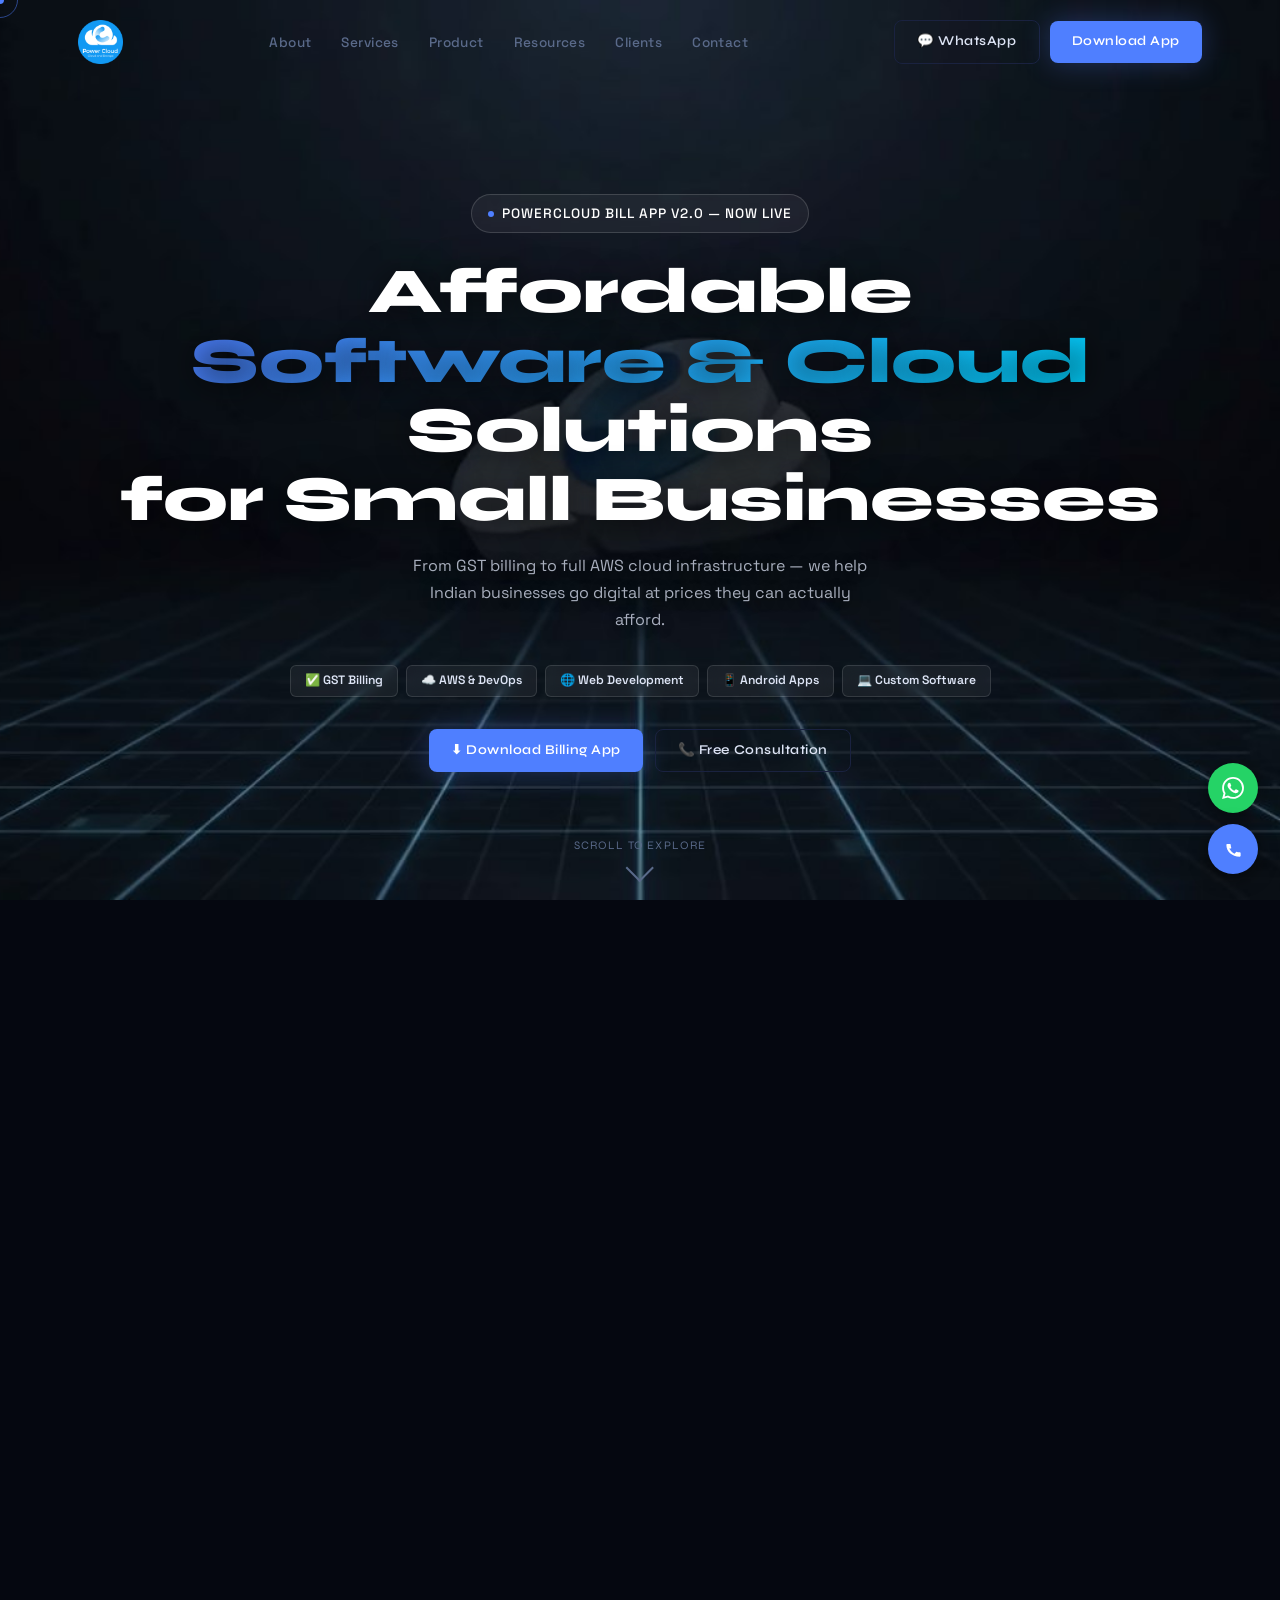
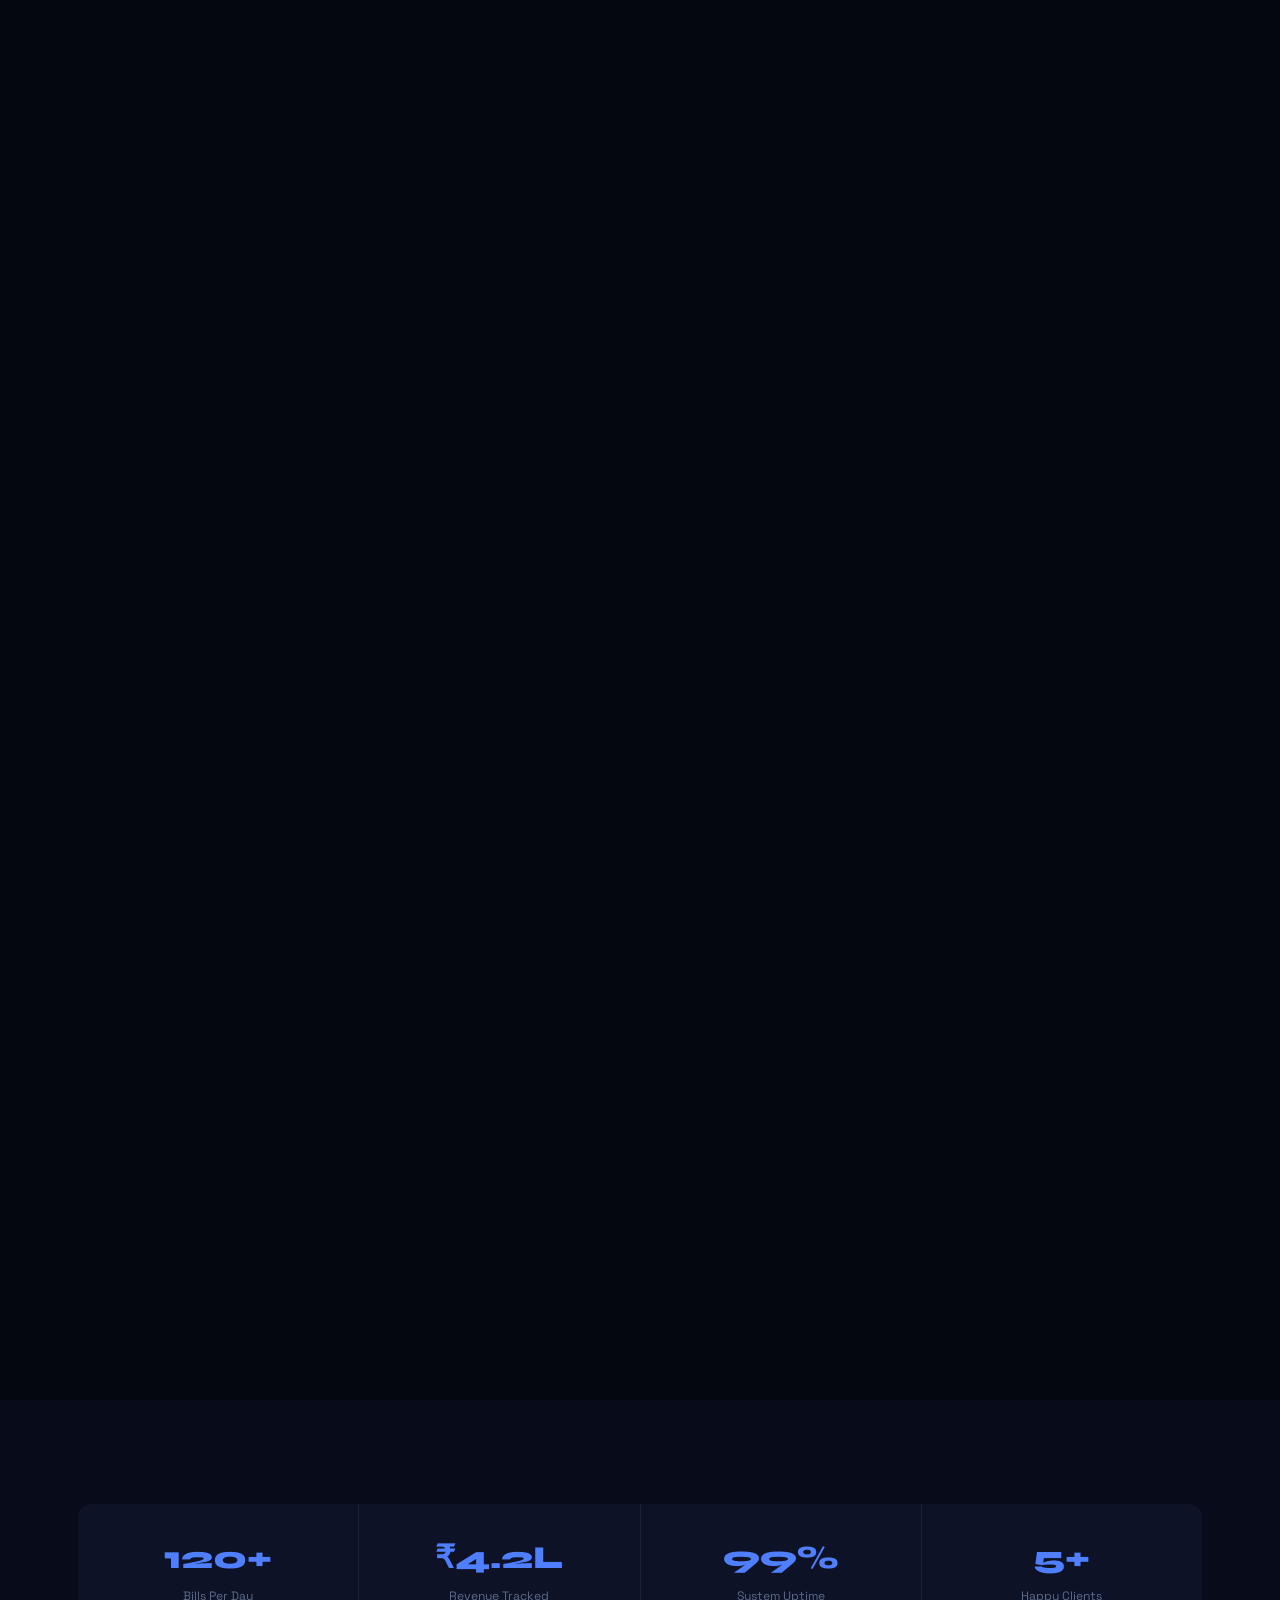
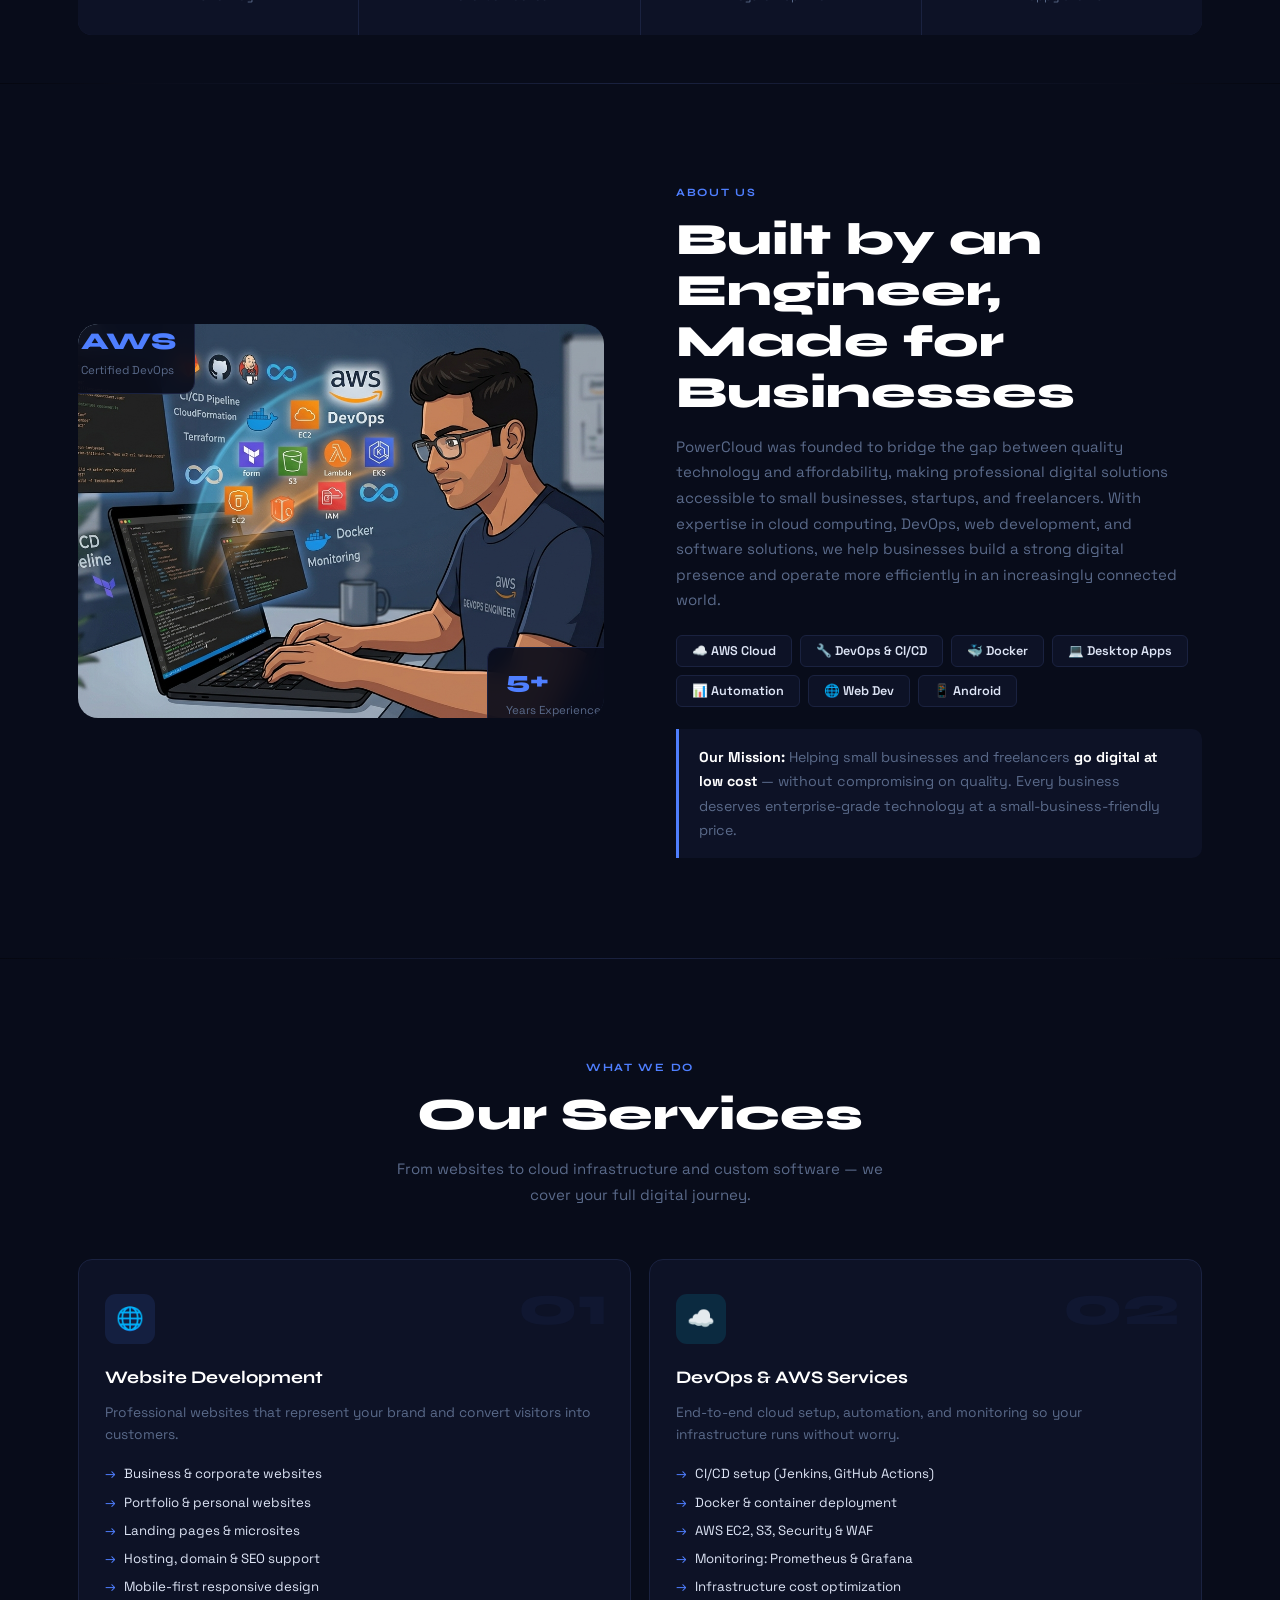
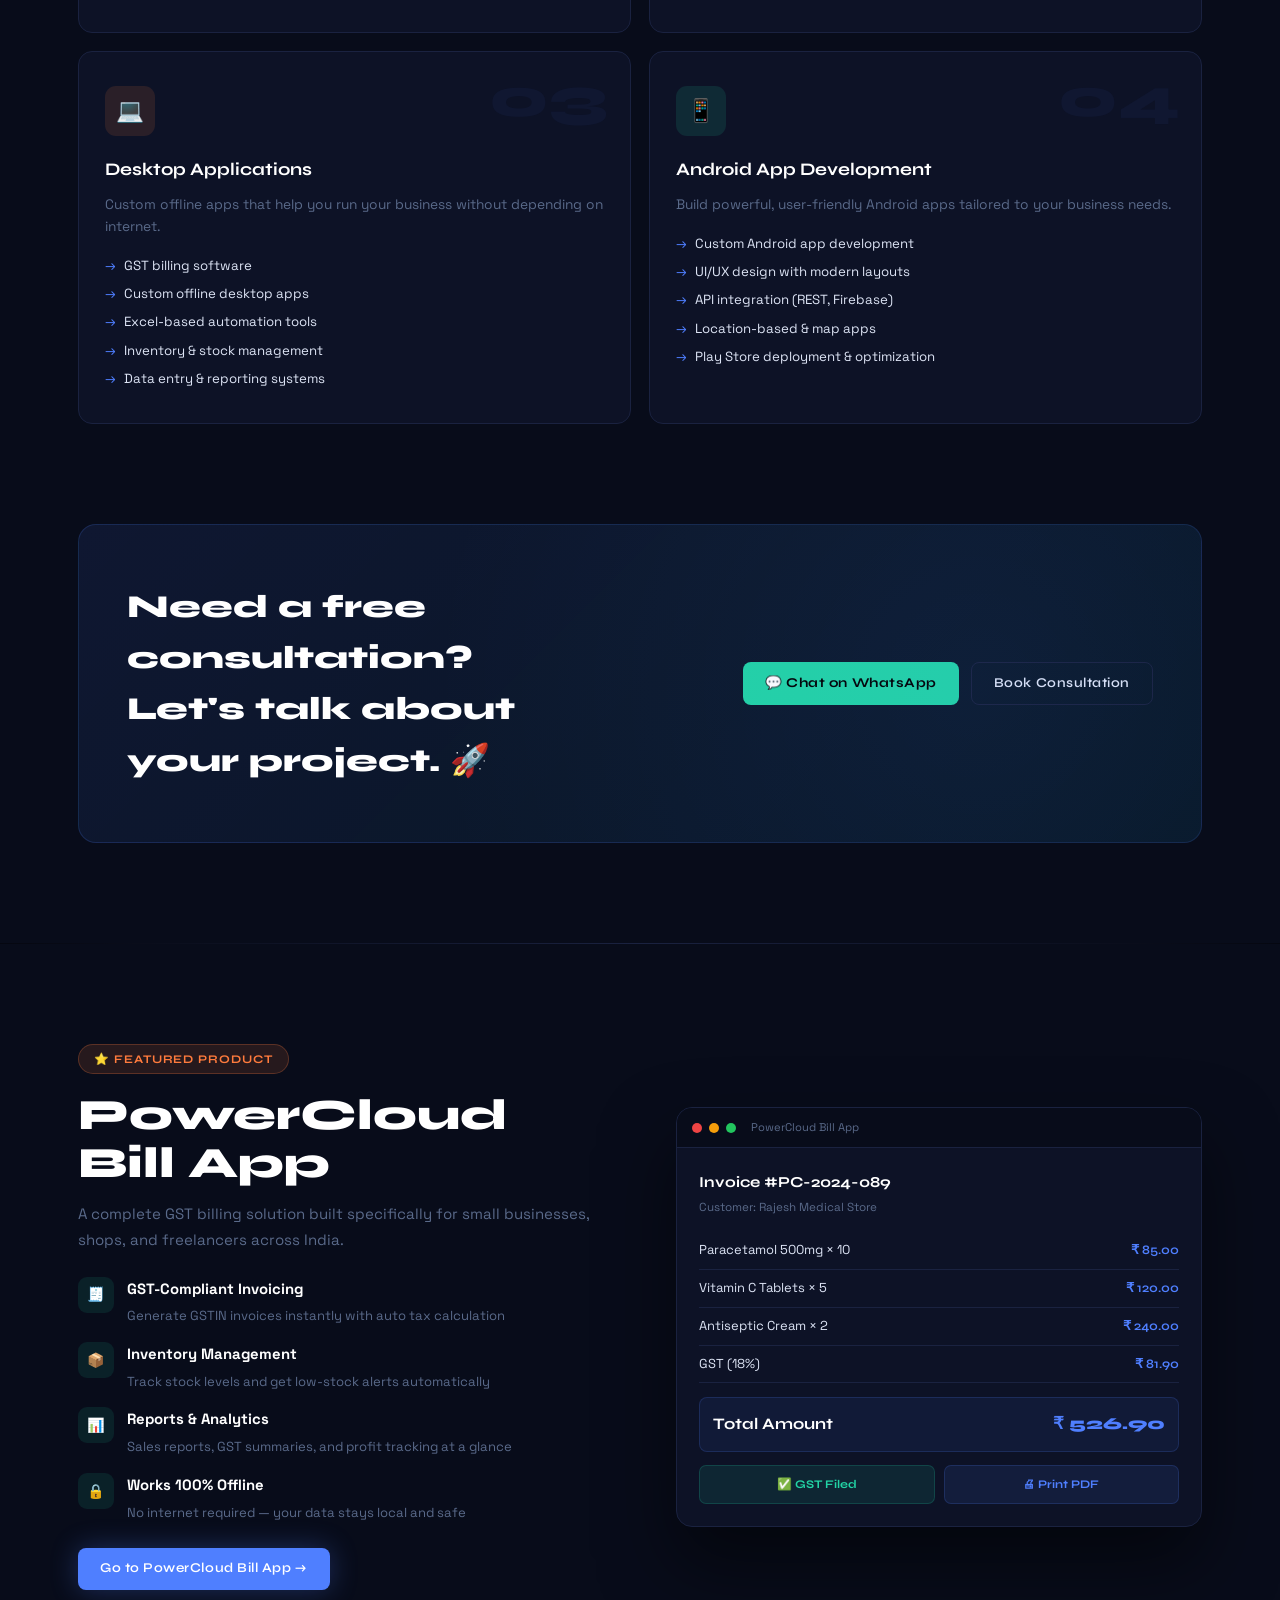
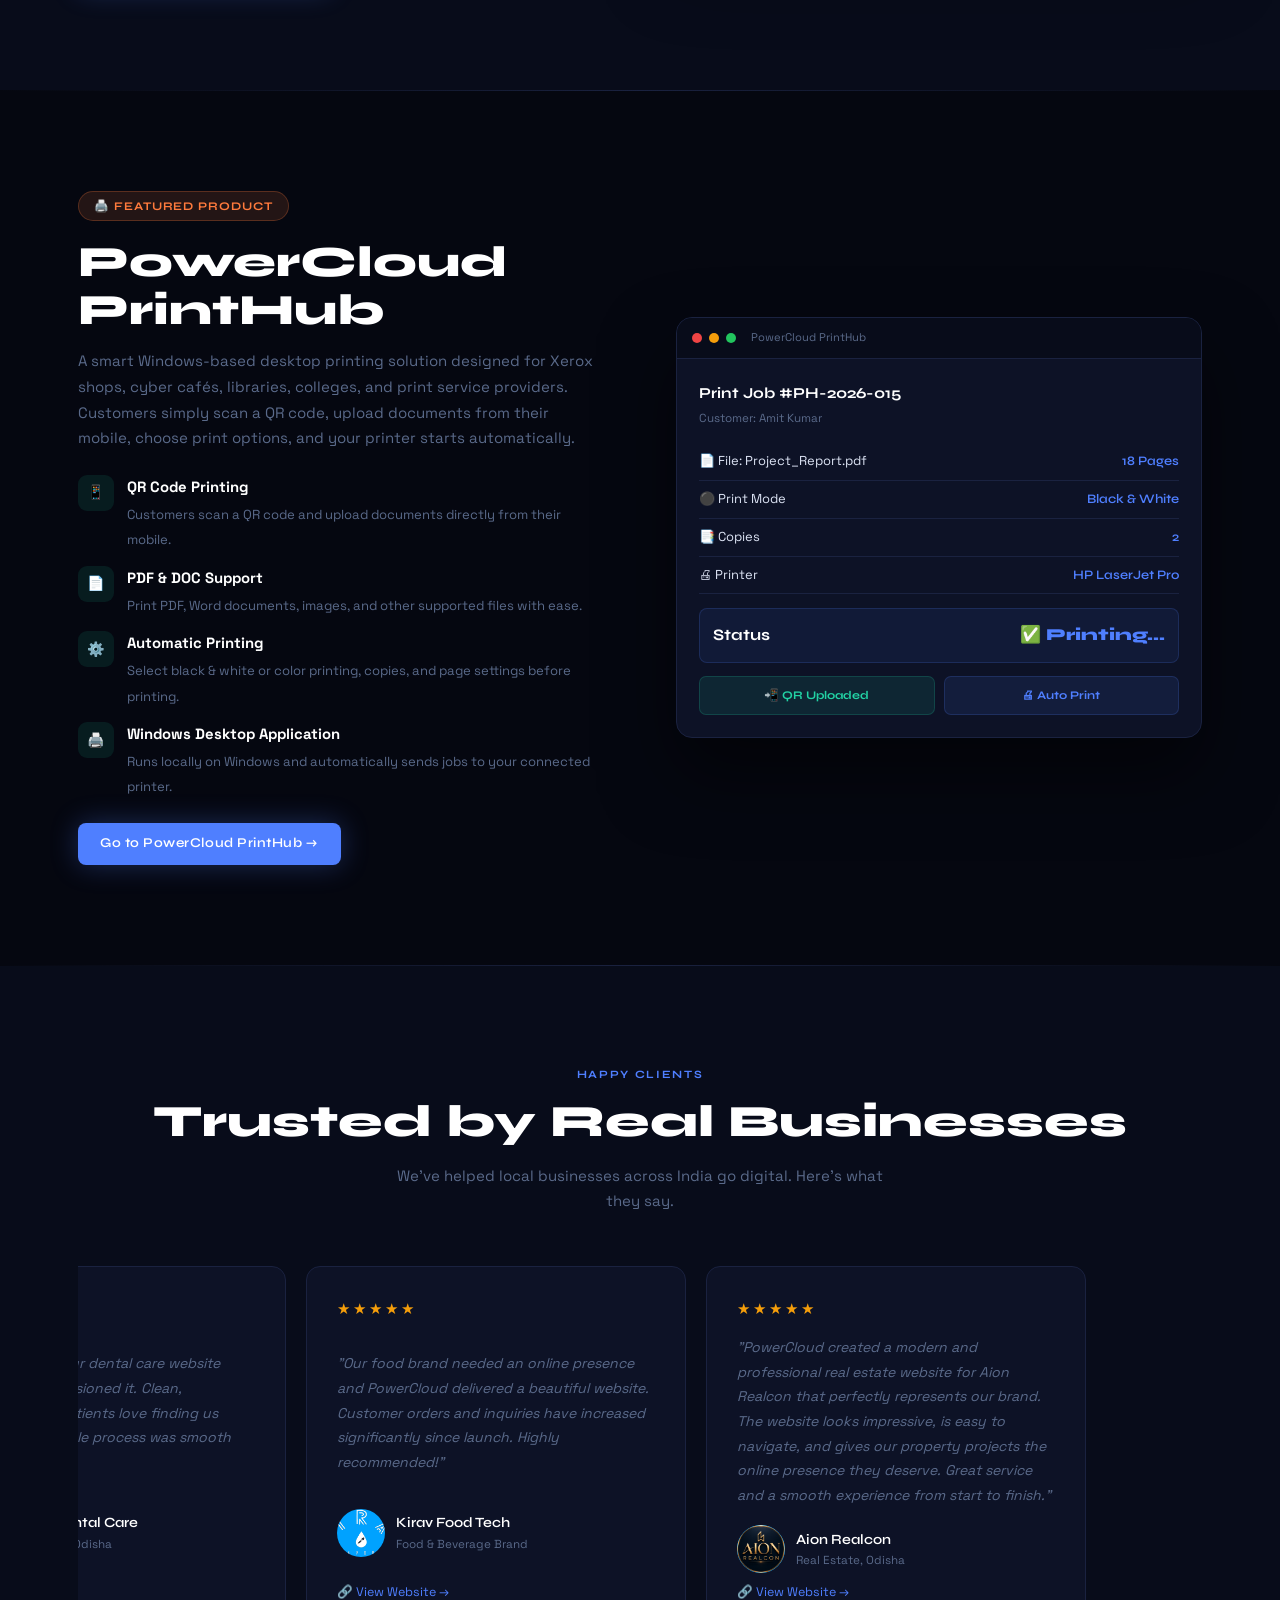
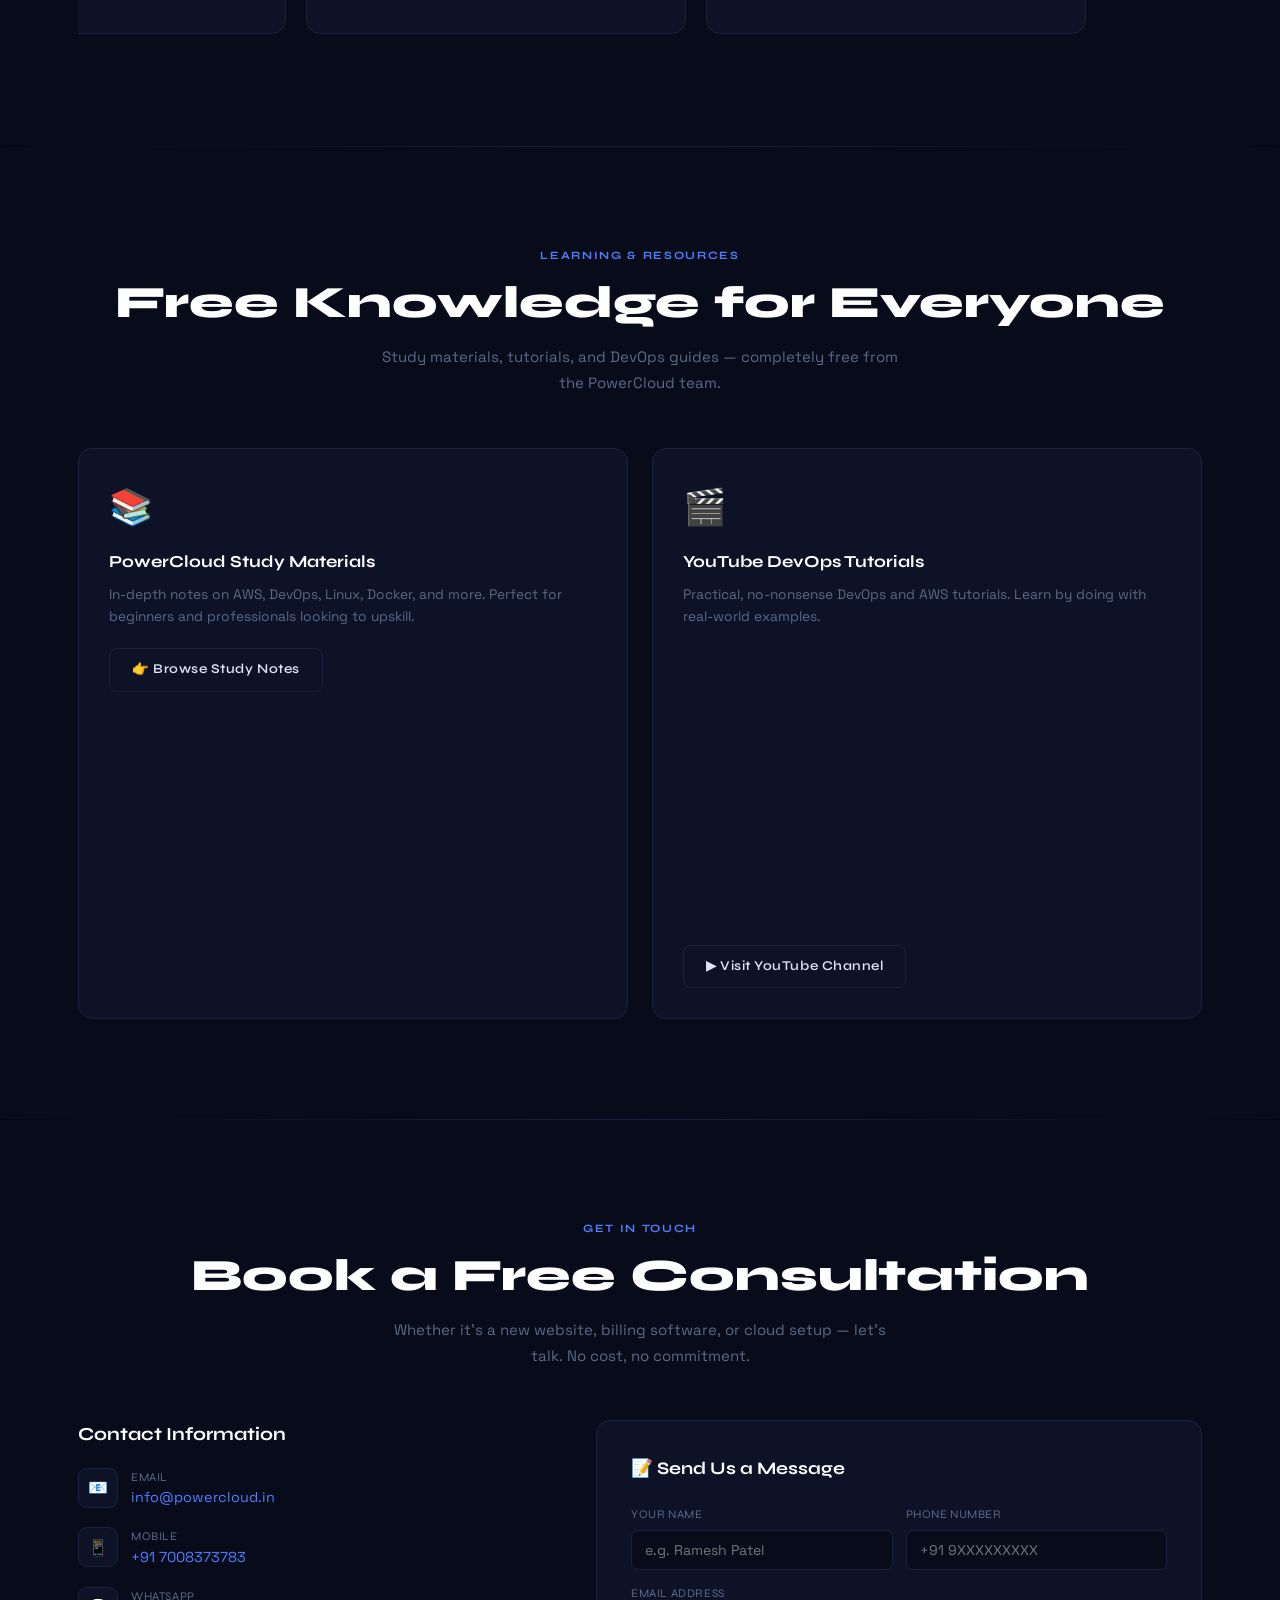
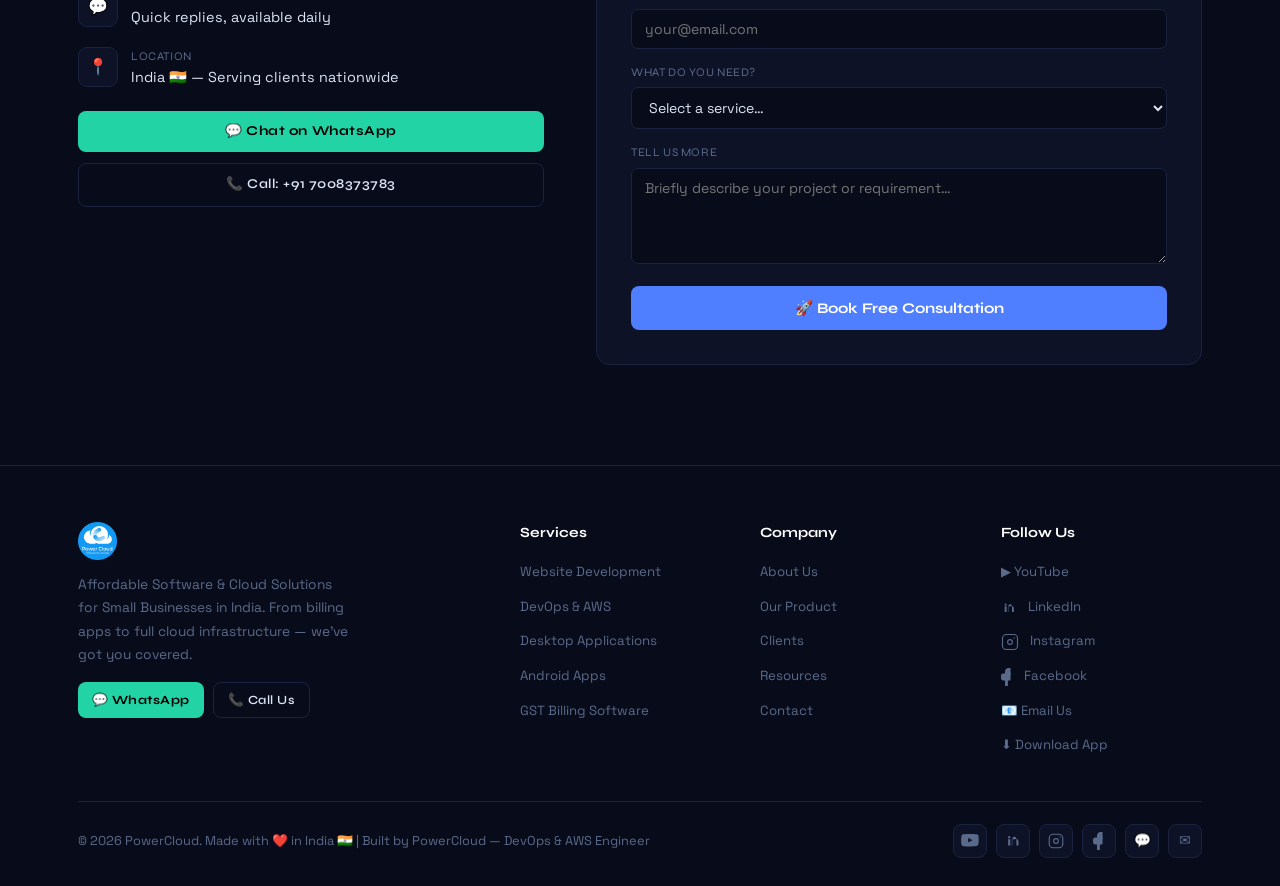
==== commit 71d79f78: "Update index.html" ====
--- a/index.html
+++ b/index.html
@@ -373,6 +373,95 @@
   .hero-scroll-hint{bottom:22px;}
 }
 @media(max-width:560px){.section{padding:64px 0;}.footer-grid{grid-template-columns:1fr;}.fg2{grid-template-columns:1fr;}}
+
+
+/* Outer Container for Horizontal Scroll */
+  .testi-scroll-container {
+    width: 100%;
+    overflow-x: auto;
+    overflow-y: hidden;
+    padding-bottom: 12px; /* Space for the scrollbar */
+    -webkit-overflow-scrolling: touch;
+    
+    /* Custom Scrollbar for Firefox */
+    scrollbar-width: thin;
+    scrollbar-color: var(--primary, #0070f3) rgba(255, 255, 255, 0.08);
+  }
+
+  /* Custom Scrollbar Styling (Chrome, Safari, Edge, Opera) */
+  .testi-scroll-container::-webkit-scrollbar {
+    height: 8px; /* Height of horizontal scrollbar */
+    display: block; /* Ensures scrollbar is visible */
+  }
+
+  .testi-scroll-container::-webkit-scrollbar-track {
+    background: rgba(255, 255, 255, 0.08); /* Background track */
+    border-radius: 10px;
+  }
+
+  .testi-scroll-container::-webkit-scrollbar-thumb {
+    background: var(--primary, #0070f3); /* Scrollbar thumb color */
+    border-radius: 10px;
+    cursor: pointer;
+  }
+
+  .testi-scroll-container::-webkit-scrollbar-thumb:hover {
+    background: #0056b3; /* Darker shade when user hovers over the bar */
+  }
+
+  /* Grid Container */
+  .testi-grid {
+    display: flex;
+    gap: 20px;
+    width: max-content;
+    padding: 0 10px;
+  }
+
+  /* Testimonial Card Desktop Default */
+  .tcard {
+    flex: 0 0 380px;
+    box-sizing: border-box;
+    display: flex;
+    flex-direction: column;
+    justify-content: space-between;
+  }
+
+  /* Logo & Avatar Styling */
+  .tavatar {
+    width: 48px;
+    height: 48px;
+    border-radius: 50%;
+    overflow: hidden;
+    display: flex;
+    align-items: center;
+    justify-content: center;
+    background: #00a2ff;
+    flex-shrink: 0;
+  }
+
+  .tlogo {
+    width: 100%;
+    height: 100%;
+    object-fit: cover;
+  }
+
+  /* MOBILE RESPONSIVE MEDIA QUERY */
+  @media (max-width: 768px) {
+    .testi-scroll-container::-webkit-scrollbar {
+      height: 5px; /* Slightly thinner bar on mobile */
+    }
+
+    .tcard {
+      flex: 0 0 82vw;
+      max-width: 320px;
+      padding: 20px;
+    }
+
+    .ttext {
+      font-size: 0.92rem;
+      line-height: 1.5;
+    }
+  }
 </style>
 <script type="application/ld+json">
 {
@@ -693,19 +782,65 @@
 <!-- TESTIMONIALS -->
 <section id="testimonials" class="section" style="background:var(--surface);">
   <div class="container">
-    <div class="center reveal"><div class="s-label">Happy Clients</div><h2 class="s-title">Trusted by Real Businesses</h2><p class="s-sub">We've helped local businesses across India go digital. Here's what they say.</p></div>
-    <div class="testi-grid">
-      <div class="tcard reveal">
-        <div class="stars">★★★★★</div>
-        <div class="ttext">"PowerCloud built our dental care website exactly how we envisioned it. Clean, professional, and patients love finding us online now. The whole process was smooth and affordable."</div>
-        <div class="tauthor"><div class="tavatar">SD</div><div><div class="tname">Swarna Dental Care</div><div class="trole">Dental Clinic, Odisha</div></div></div>
-        <a href="https://jyotiranswain.github.io/swarna-dental-care/" class="tlink" target="_blank">🔗 View Website →</a>
-      </div>
-      <div class="tcard reveal d1">
-        <div class="stars">★★★★★</div>
-        <div class="ttext">"Our food brand needed an online presence and PowerCloud delivered a beautiful website. Customer orders and inquiries have increased significantly since launch. Highly recommended!"</div>
-        <div class="tauthor"><div class="tavatar">KF</div><div><div class="tname">Kirav Food Tech</div><div class="trole">Food & Beverage Brand</div></div></div>
-        <a href="https://kiravfoodtech.com/" class="tlink" target="_blank">🔗 View Website →</a>
+    <div class="center reveal">
+      <div class="s-label">Happy Clients</div>
+      <h2 class="s-title">Trusted by Real Businesses</h2>
+      <p class="s-sub">We've helped local businesses across India go digital. Here's what they say.</p>
+    </div>
+
+    <!-- Horizontal Scroll Container with Visible Bar -->
+    <div class="testi-scroll-container" id="testiScrollContainer">
+      <div class="testi-grid">
+        
+        <!-- Card 1 -->
+        <div class="tcard reveal">
+          <div class="stars">★★★★★</div>
+          <div class="ttext">"PowerCloud built our dental care website exactly how we envisioned it. Clean, professional, and patients love finding us online now. The whole process was smooth and affordable."</div>
+          <div class="tauthor">
+            <div class="tavatar">
+              <img src="./images/sd_logo.png" alt="Swarna Dental Care Logo" class="tlogo">
+            </div>
+            <div>
+              <div class="tname">Swarna Dental Care</div>
+              <div class="trole">Dental Clinic, Odisha</div>
+            </div>
+          </div>
+          <a href="https://jyotiranswain.github.io/swarna-dental-care/" class="tlink" target="_blank">🔗 View Website →</a>
+        </div>
+
+        <!-- Card 2 -->
+        <div class="tcard reveal d1">
+          <div class="stars">★★★★★</div>
+          <div class="ttext">"Our food brand needed an online presence and PowerCloud delivered a beautiful website. Customer orders and inquiries have increased significantly since launch. Highly recommended!"</div>
+          <div class="tauthor">
+            <div class="tavatar">
+              <img src="./images/kft_logo.png" alt="Kirav Food Tech Logo" class="tlogo">
+            </div>
+            <div>
+              <div class="tname">Kirav Food Tech</div>
+              <div class="trole">Food & Beverage Brand</div>
+            </div>
+          </div>
+          <a href="https://kiravfoodtech.com/" class="tlink" target="_blank">🔗 View Website →</a>
+        </div>
+
+        <!-- Card 3 -->
+
+        <div class="tcard reveal">
+          <div class="stars">★★★★★</div>
+          <div class="ttext">"PowerCloud created a modern and professional real estate website for Aion Realcon that perfectly represents our brand. The website looks impressive, is easy to navigate, and gives our property projects the online presence they deserve. Great service and a smooth experience from start to finish."</div>
+          <div class="tauthor">
+            <div class="tavatar">
+              <img src="./images/ar_logo.png" alt="Aion Realcon Logo" class="tlogo">
+            </div>
+            <div>
+              <div class="tname">Aion Realcon</div>
+              <div class="trole">Real Estate, Odisha</div>
+            </div>
+          </div>
+          <a href="https://aionrealcon.com/" class="tlink" target="_blank">🔗 View Website →</a>
+        </div>
+
       </div>
     </div>
   </div>
@@ -977,6 +1112,43 @@
   btn.textContent='✅ Sent! We will reply shortly.';
   setTimeout(()=>{btn.textContent='🚀 Book Free Consultation';},4000);
 }
+
+document.addEventListener("DOMContentLoaded", () => {
+    const container = document.getElementById("testiScrollContainer");
+    let scrollAmount = 0;
+    const speed = 1; // Speed of scroll
+    let autoScrollTimer = null;
+
+    function startAutoScroll() {
+      // Don't duplicate timers
+      if (autoScrollTimer) return;
+      
+      autoScrollTimer = setInterval(() => {
+        container.scrollLeft += speed;
+
+        // Reset scroll when reaching the end
+        if (container.scrollLeft + container.clientWidth >= container.scrollWidth - 1) {
+          container.scrollLeft = 0;
+        }
+      }, 20);
+    }
+
+    function stopAutoScroll() {
+      clearInterval(autoScrollTimer);
+      autoScrollTimer = null;
+    }
+
+    // Start auto scroll on page load
+    startAutoScroll();
+
+    // Pause when user hovers, touches, or uses the scrollbar
+    container.addEventListener("mouseenter", stopAutoScroll);
+    container.addEventListener("mouseleave", startAutoScroll);
+    container.addEventListener("touchstart", stopAutoScroll);
+    container.addEventListener("touchend", startAutoScroll);
+    container.addEventListener("mousedown", stopAutoScroll); // Pauses auto scroll when clicking/dragging the bar
+  });
+
 </script>
 </body>
 </html>
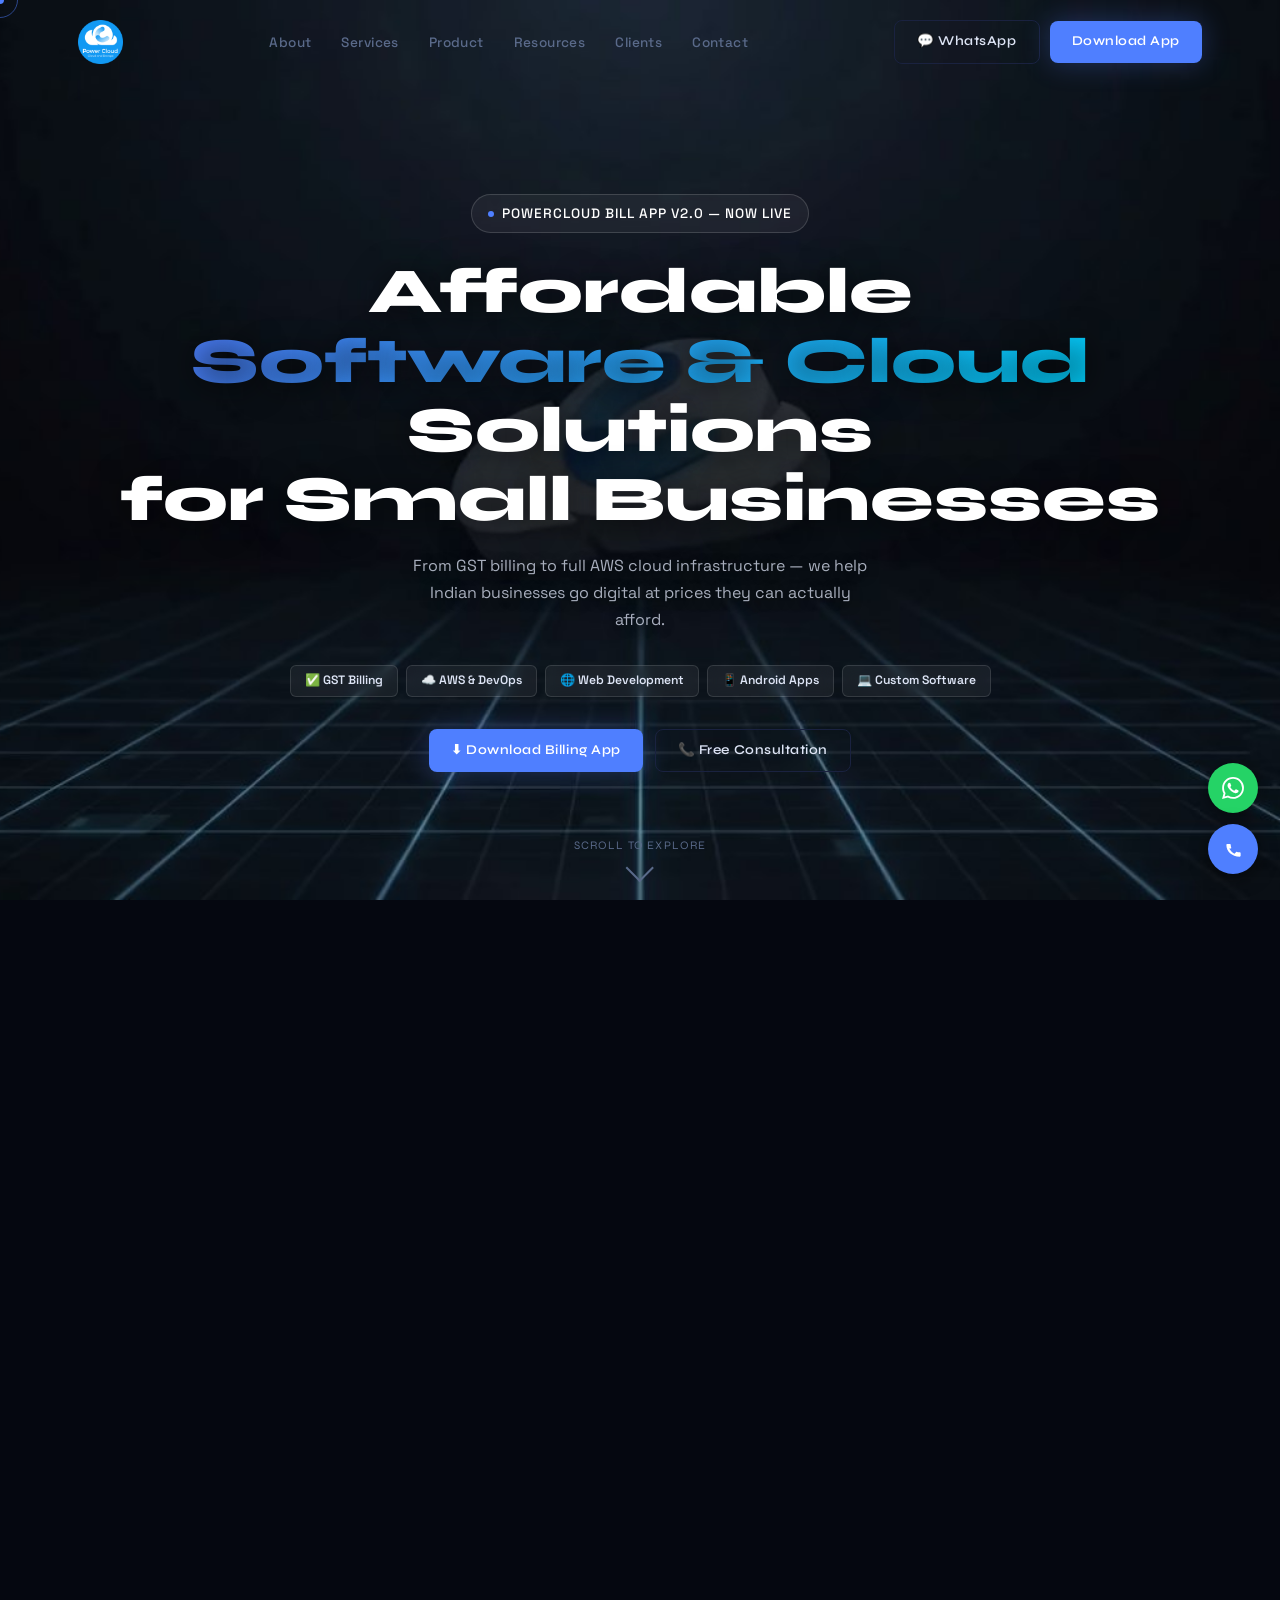
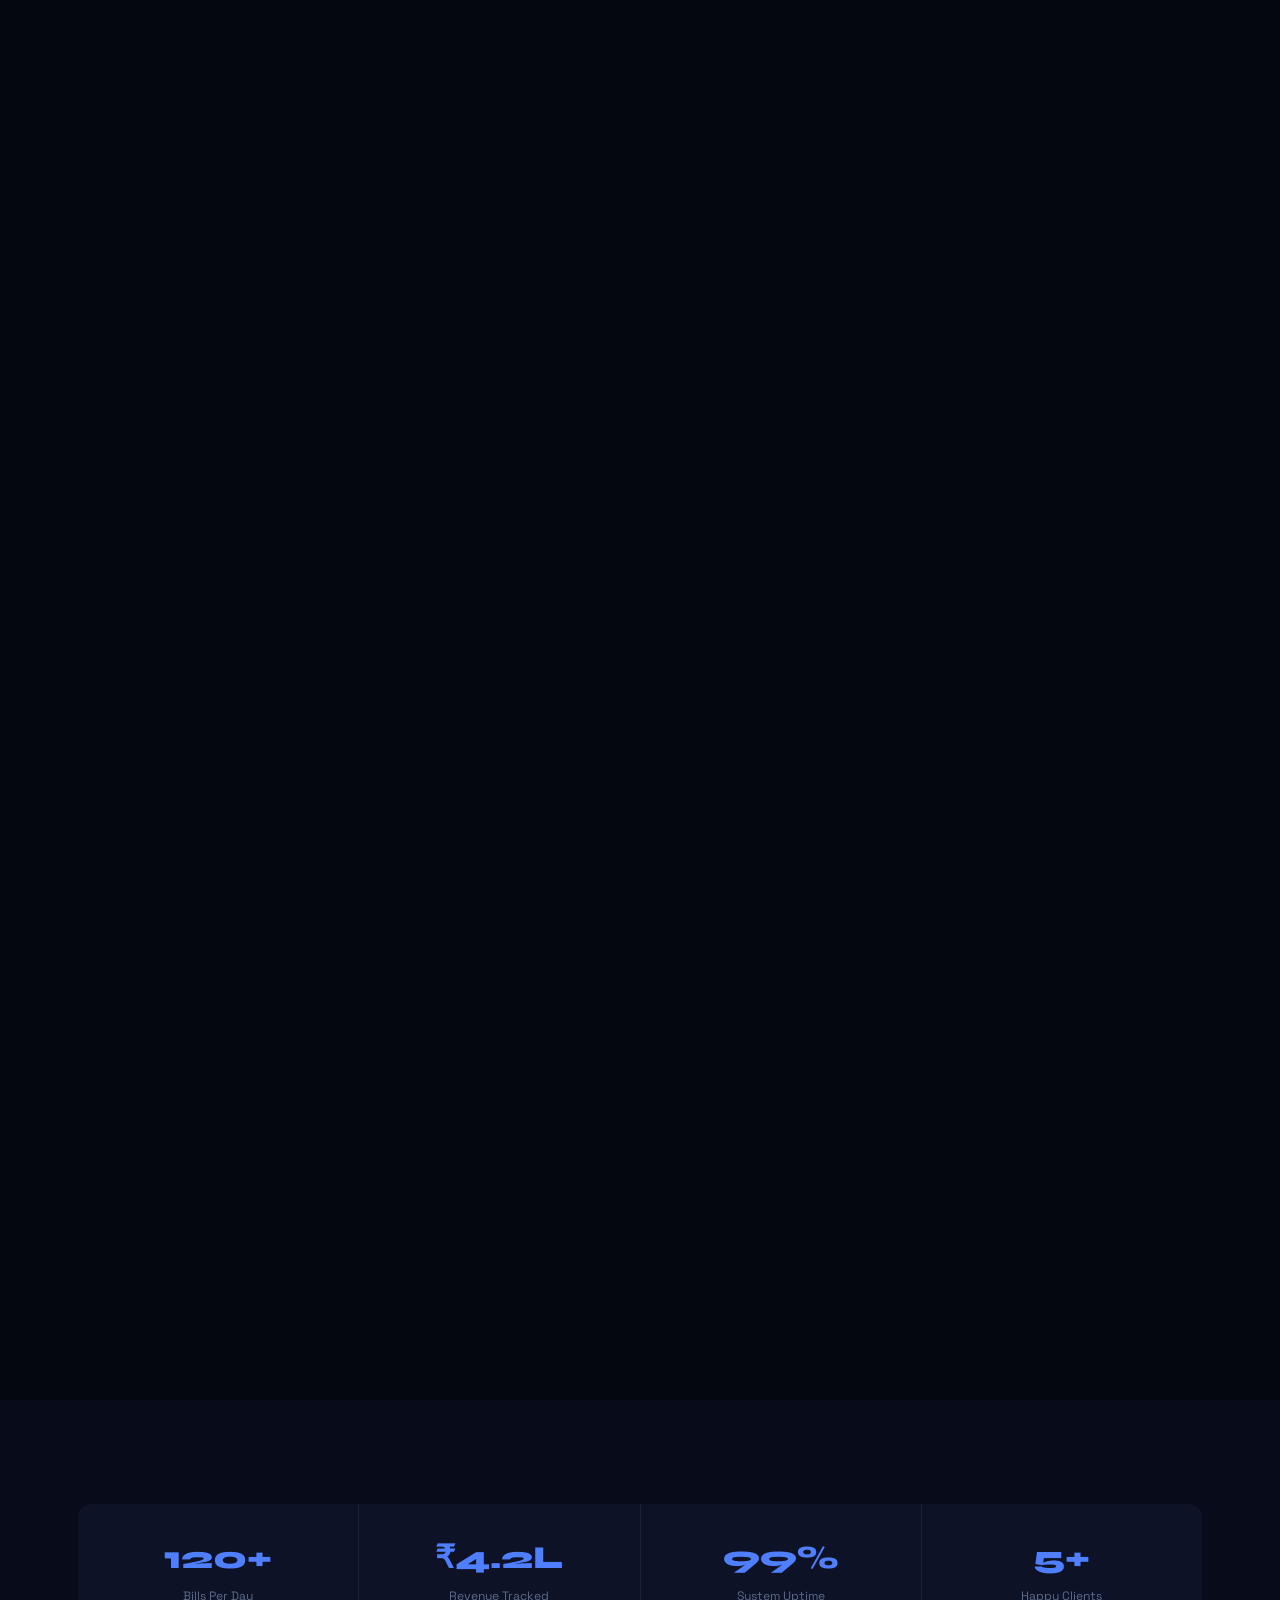
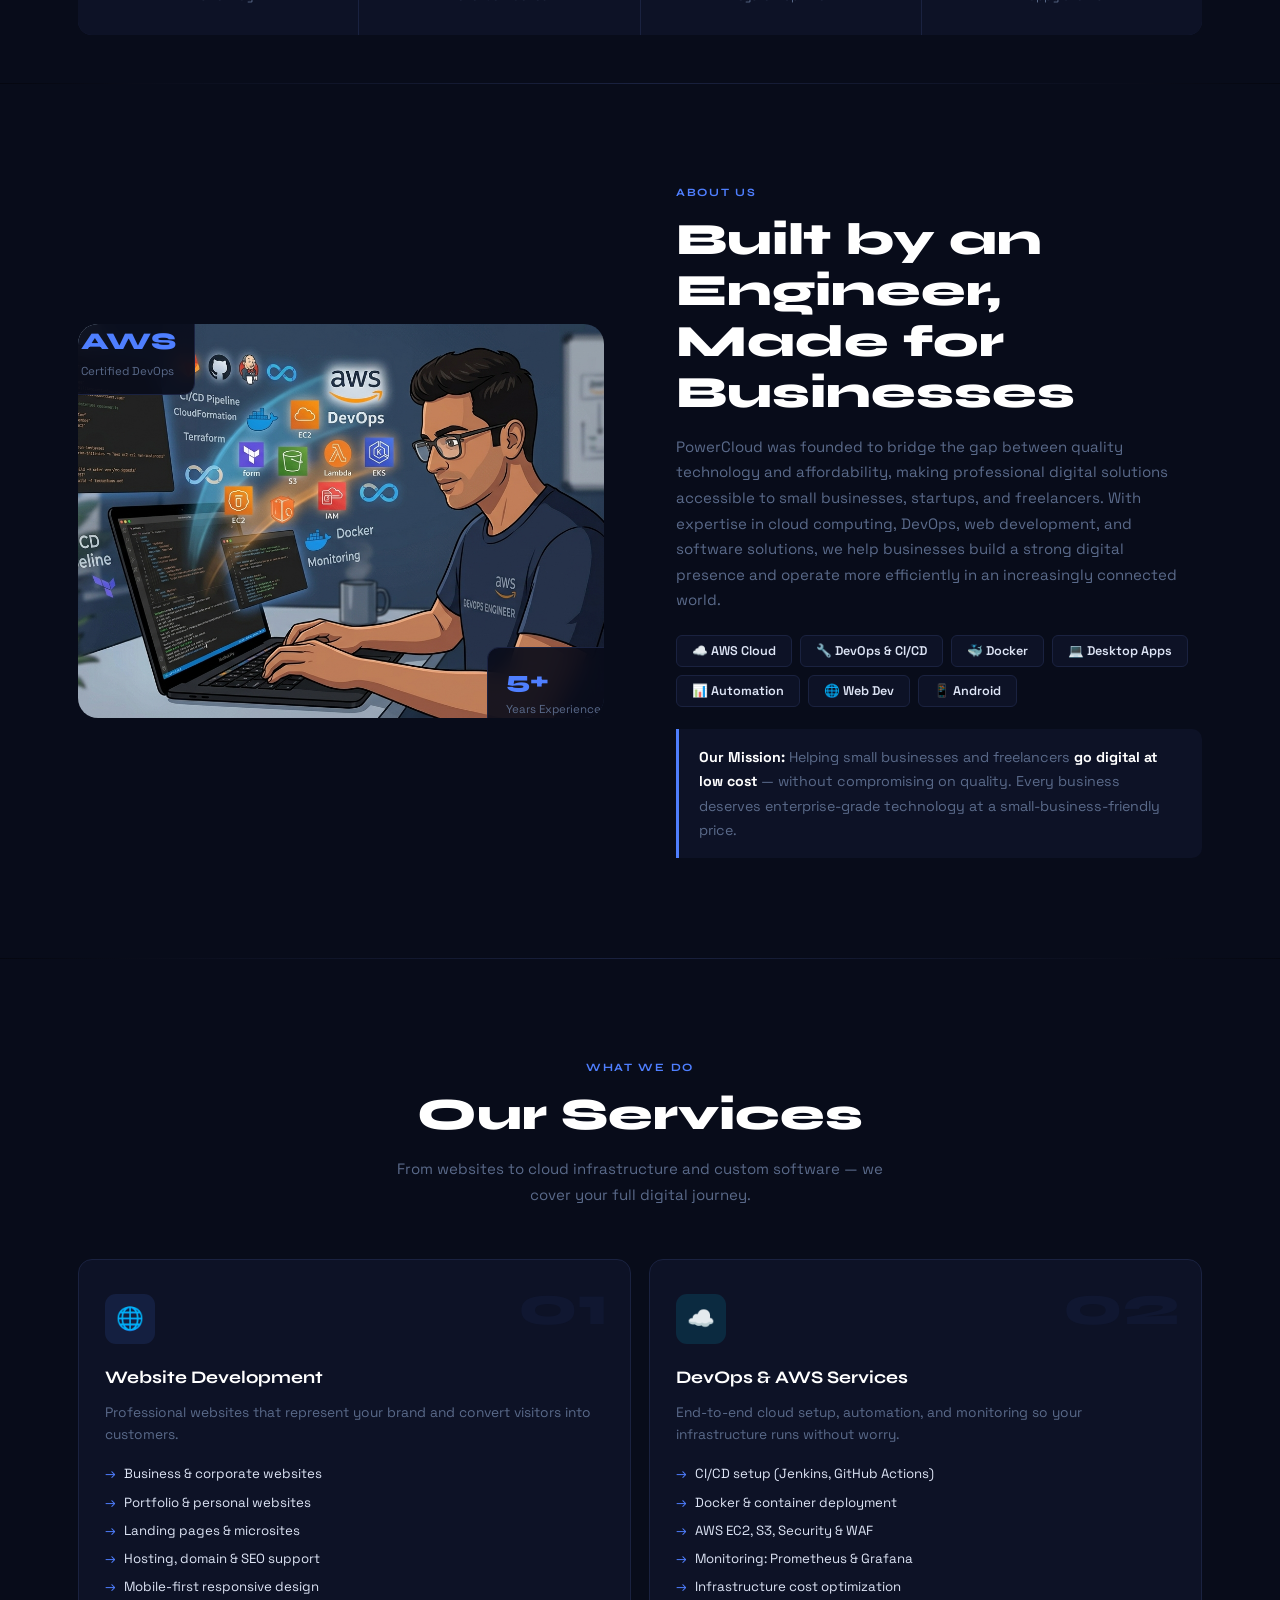
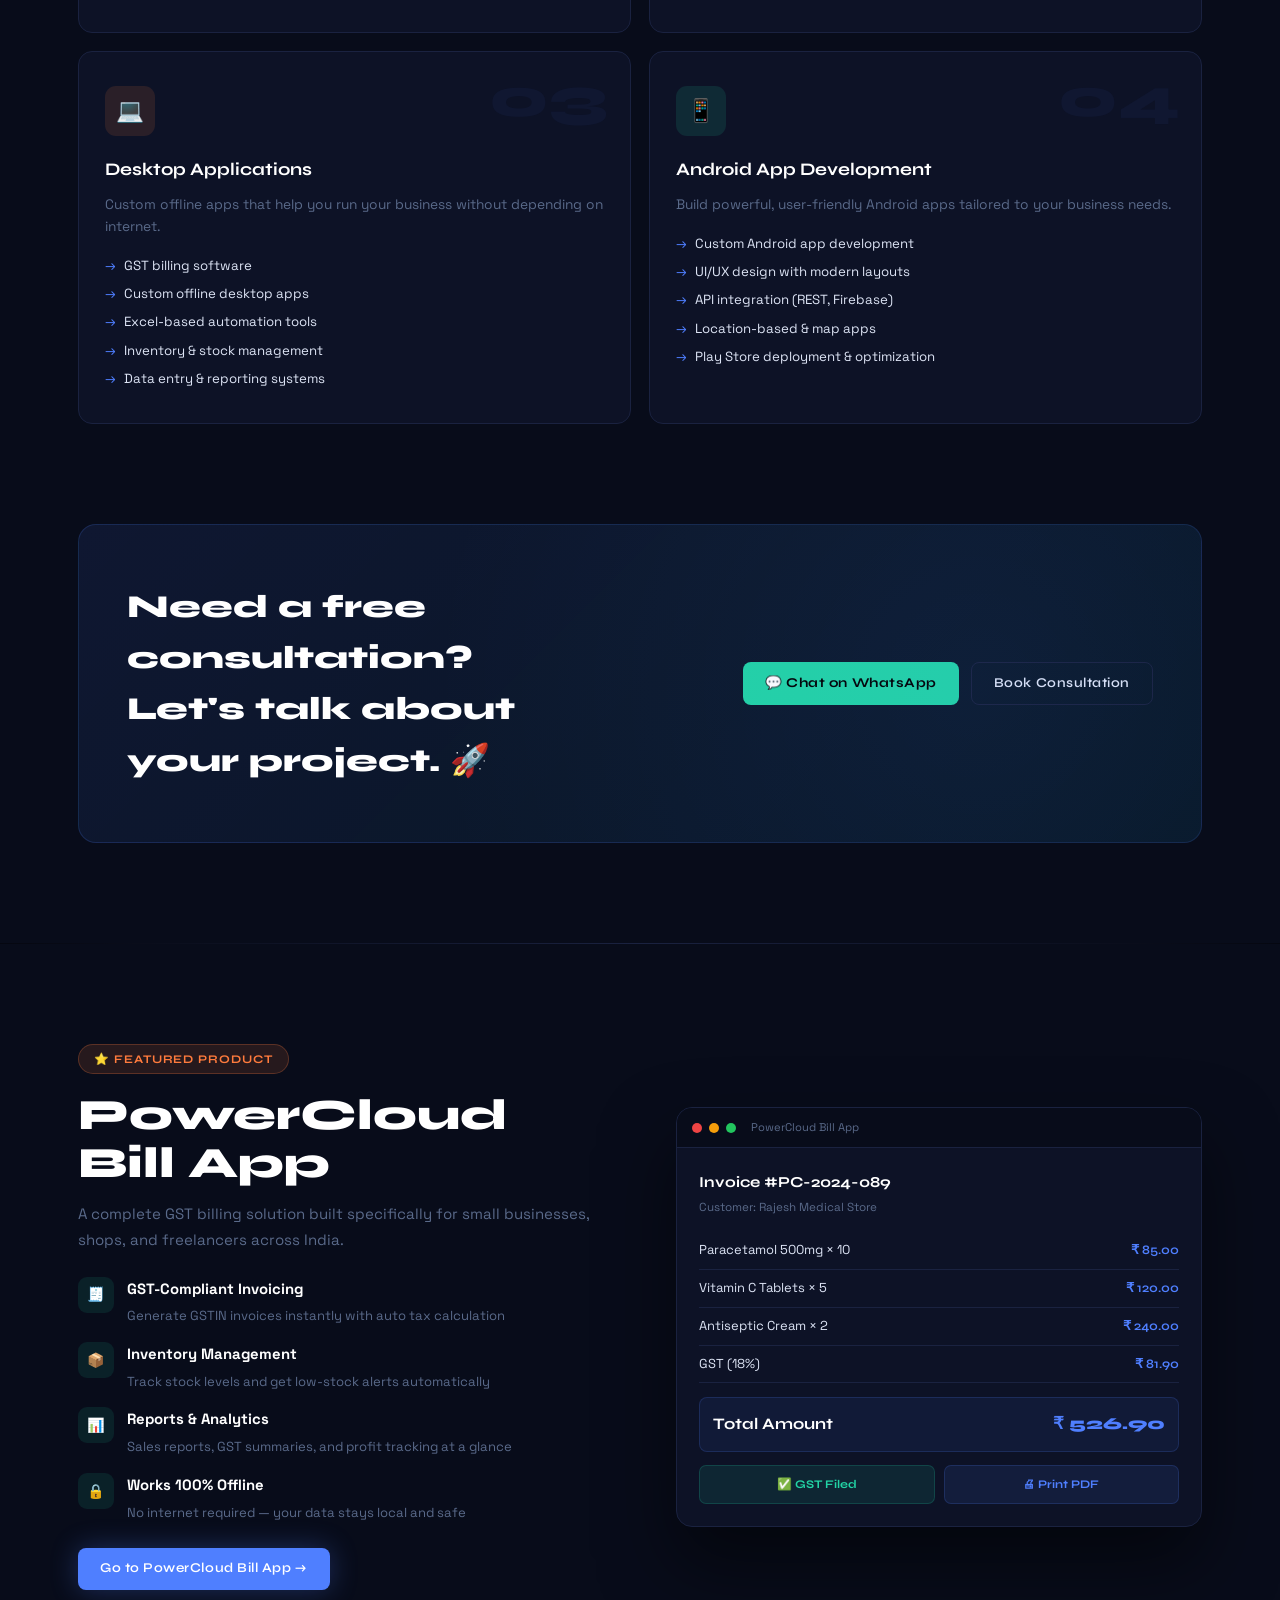
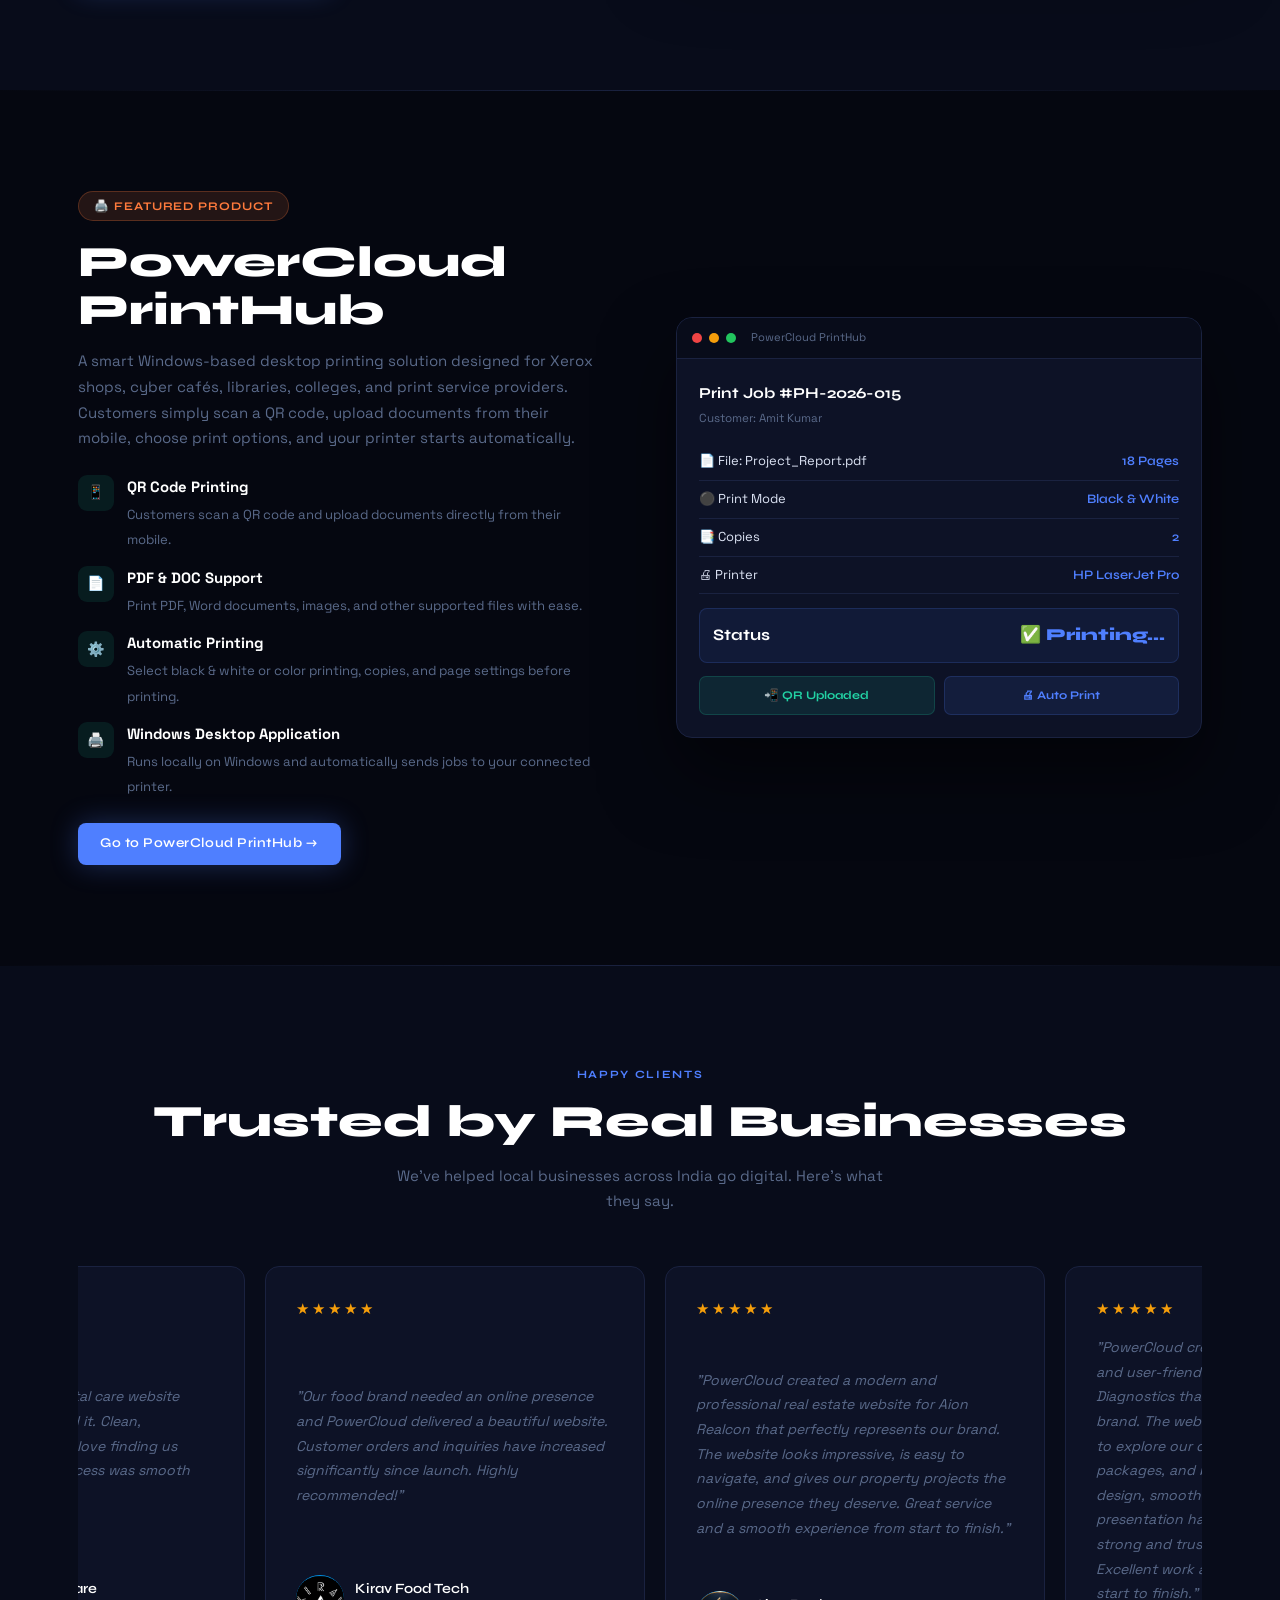
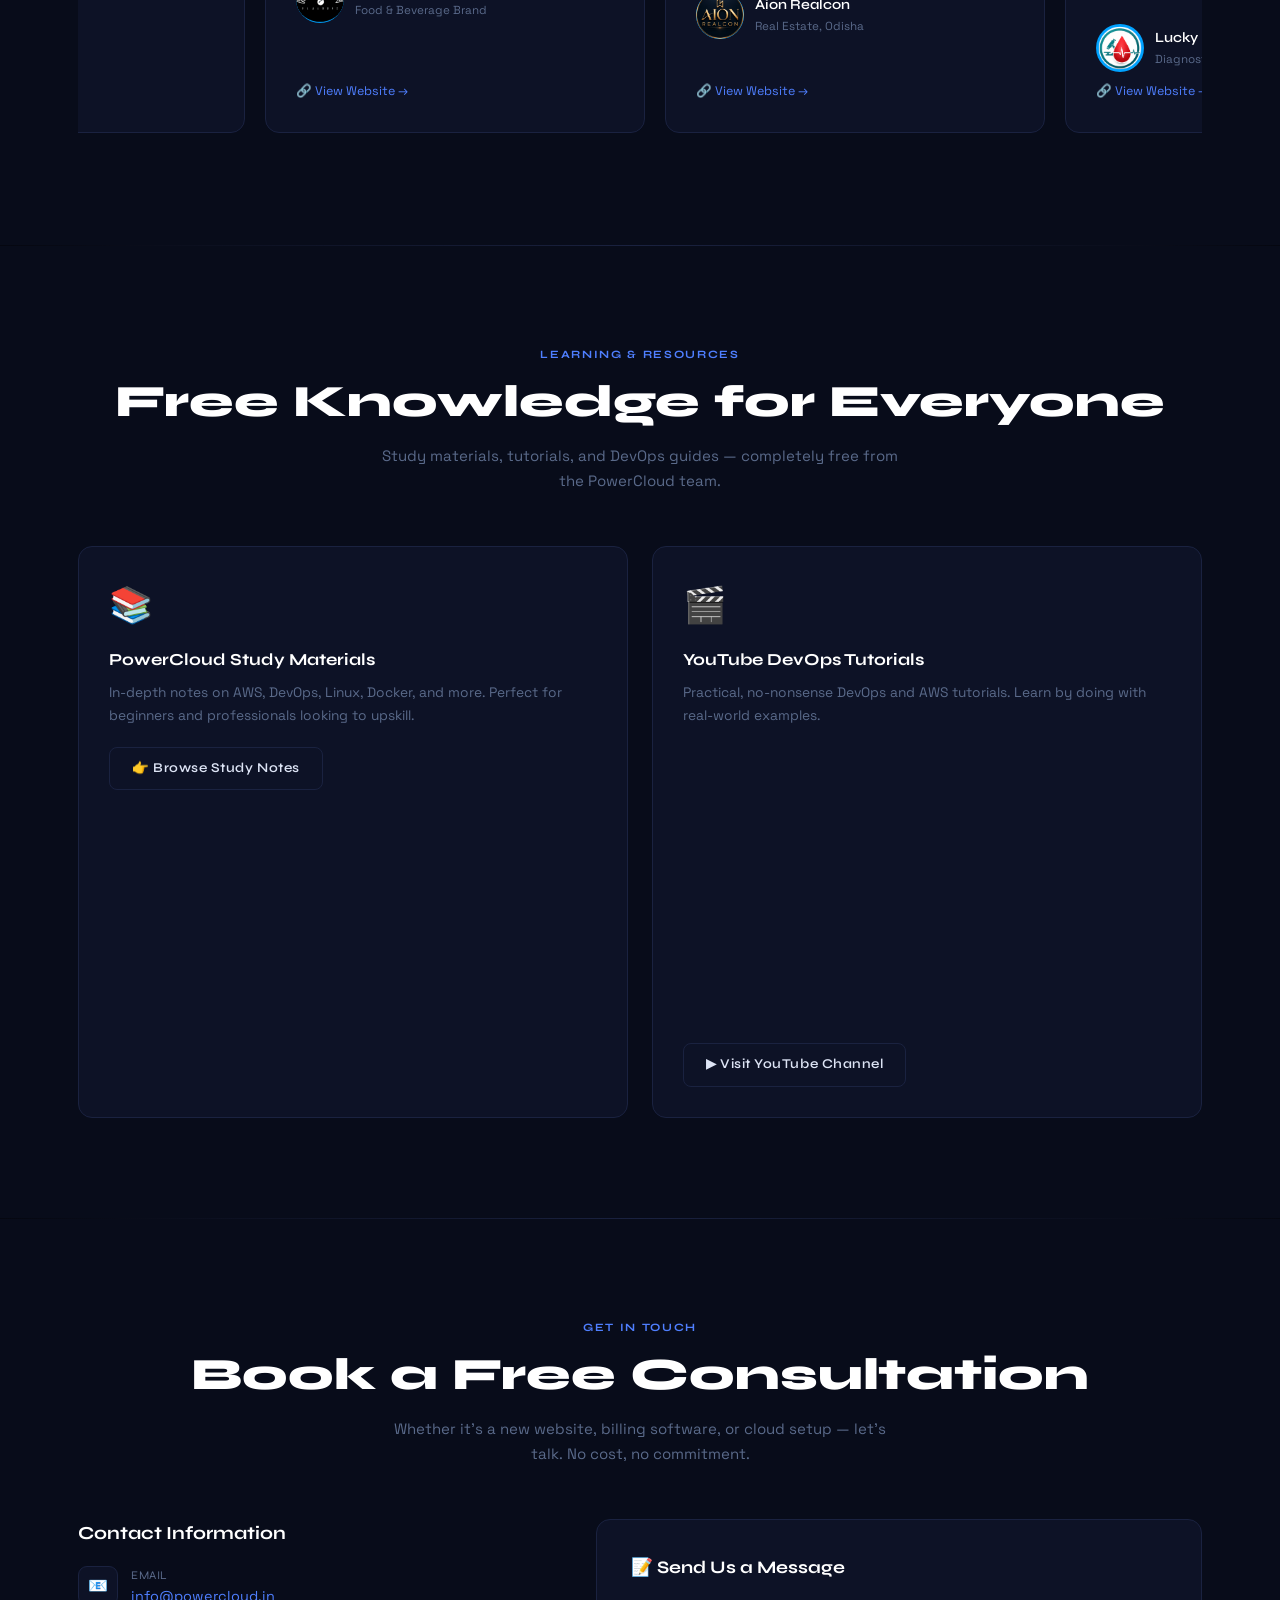
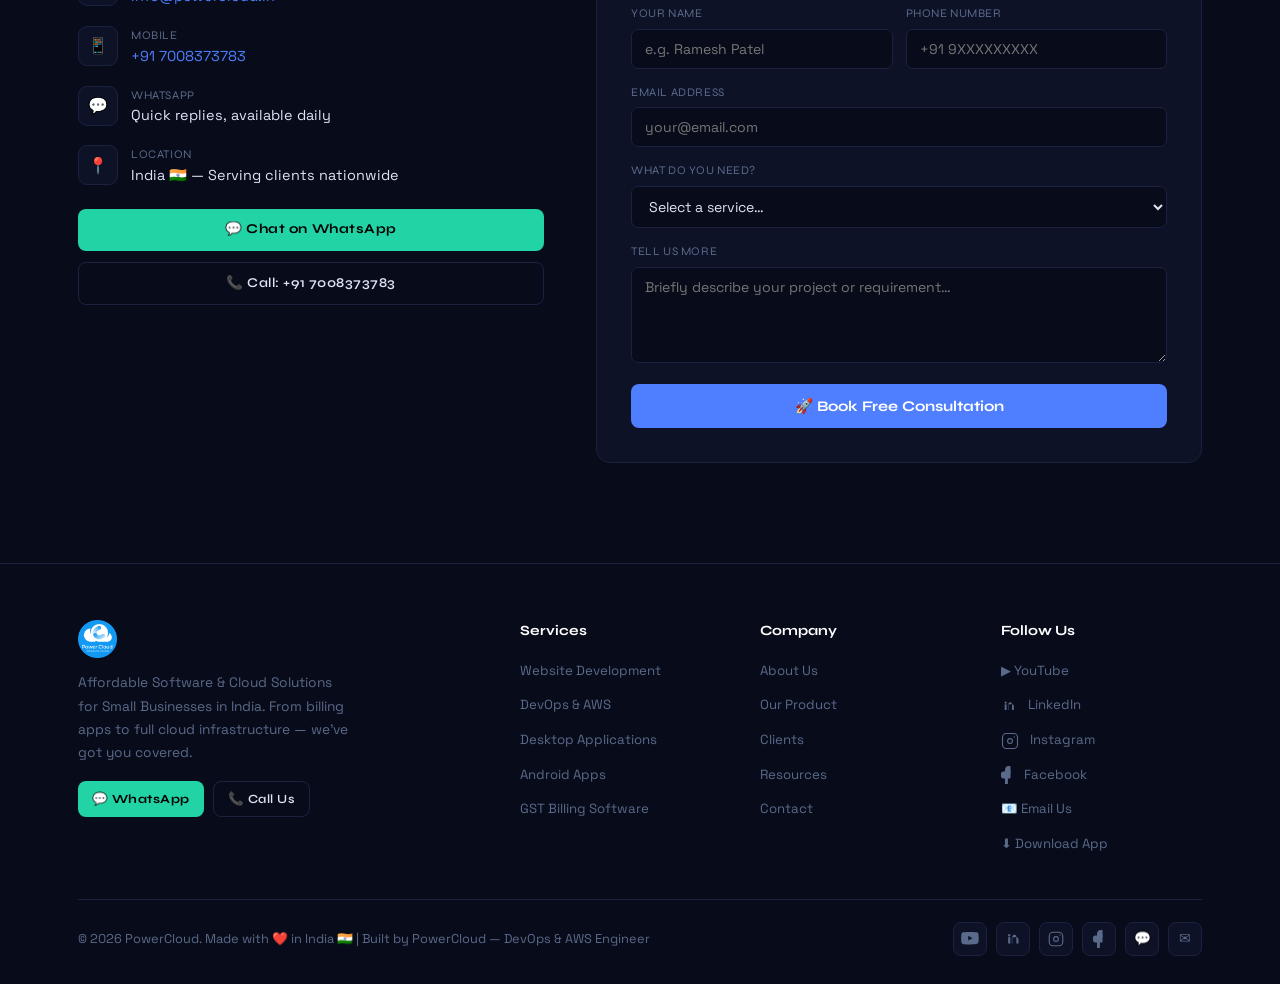
==== commit c903e7b6: "Update index.html" ====
--- a/index.html
+++ b/index.html
@@ -841,6 +841,21 @@
           <a href="https://aionrealcon.com/" class="tlink" target="_blank">🔗 View Website →</a>
         </div>
 
+        <div class="tcard reveal">
+          <div class="stars">★★★★★</div>
+          <div class="ttext">"PowerCloud created a modern, professional, and user-friendly website for Lucky Diagnostics that truly reflects our healthcare brand. The website makes it easy for patients to explore our diagnostic services, health packages, and booking options. The clean design, smooth navigation, and professional presentation have given Lucky Diagnostics a strong and trustworthy online presence. Excellent work and a great experience from start to finish."</div>
+          <div class="tauthor">
+            <div class="tavatar">
+              <img src="./images/logo_ld.png" alt="Lucky Diagnostics Logo" class="tlogo">
+            </div>
+            <div>
+              <div class="tname">Lucky Diagnostics</div>
+              <div class="trole">Diagnostic Laboratory, Odisha</div>
+            </div>
+          </div>
+          <a href="https://luckydiagnostics.com/" class="tlink" target="_blank">🔗 View Website →</a>
+        </div>
+
       </div>
     </div>
   </div>
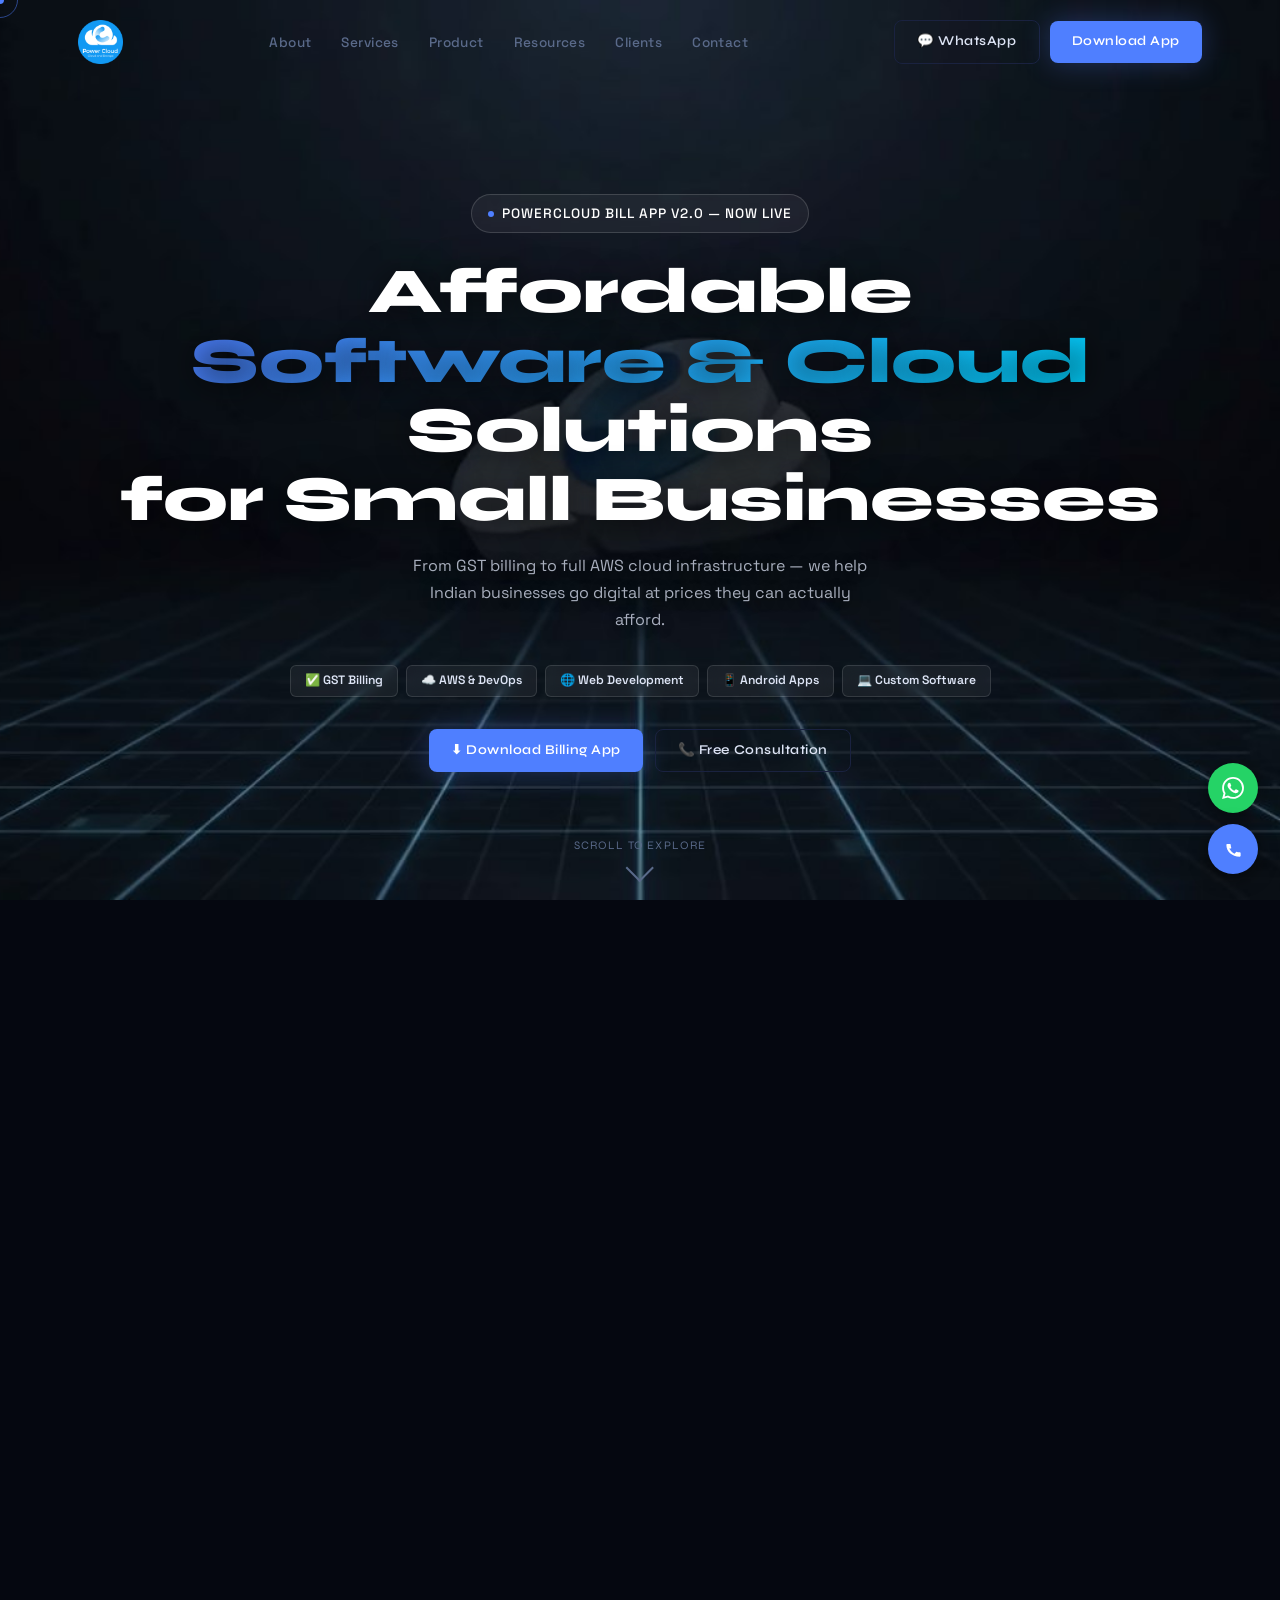
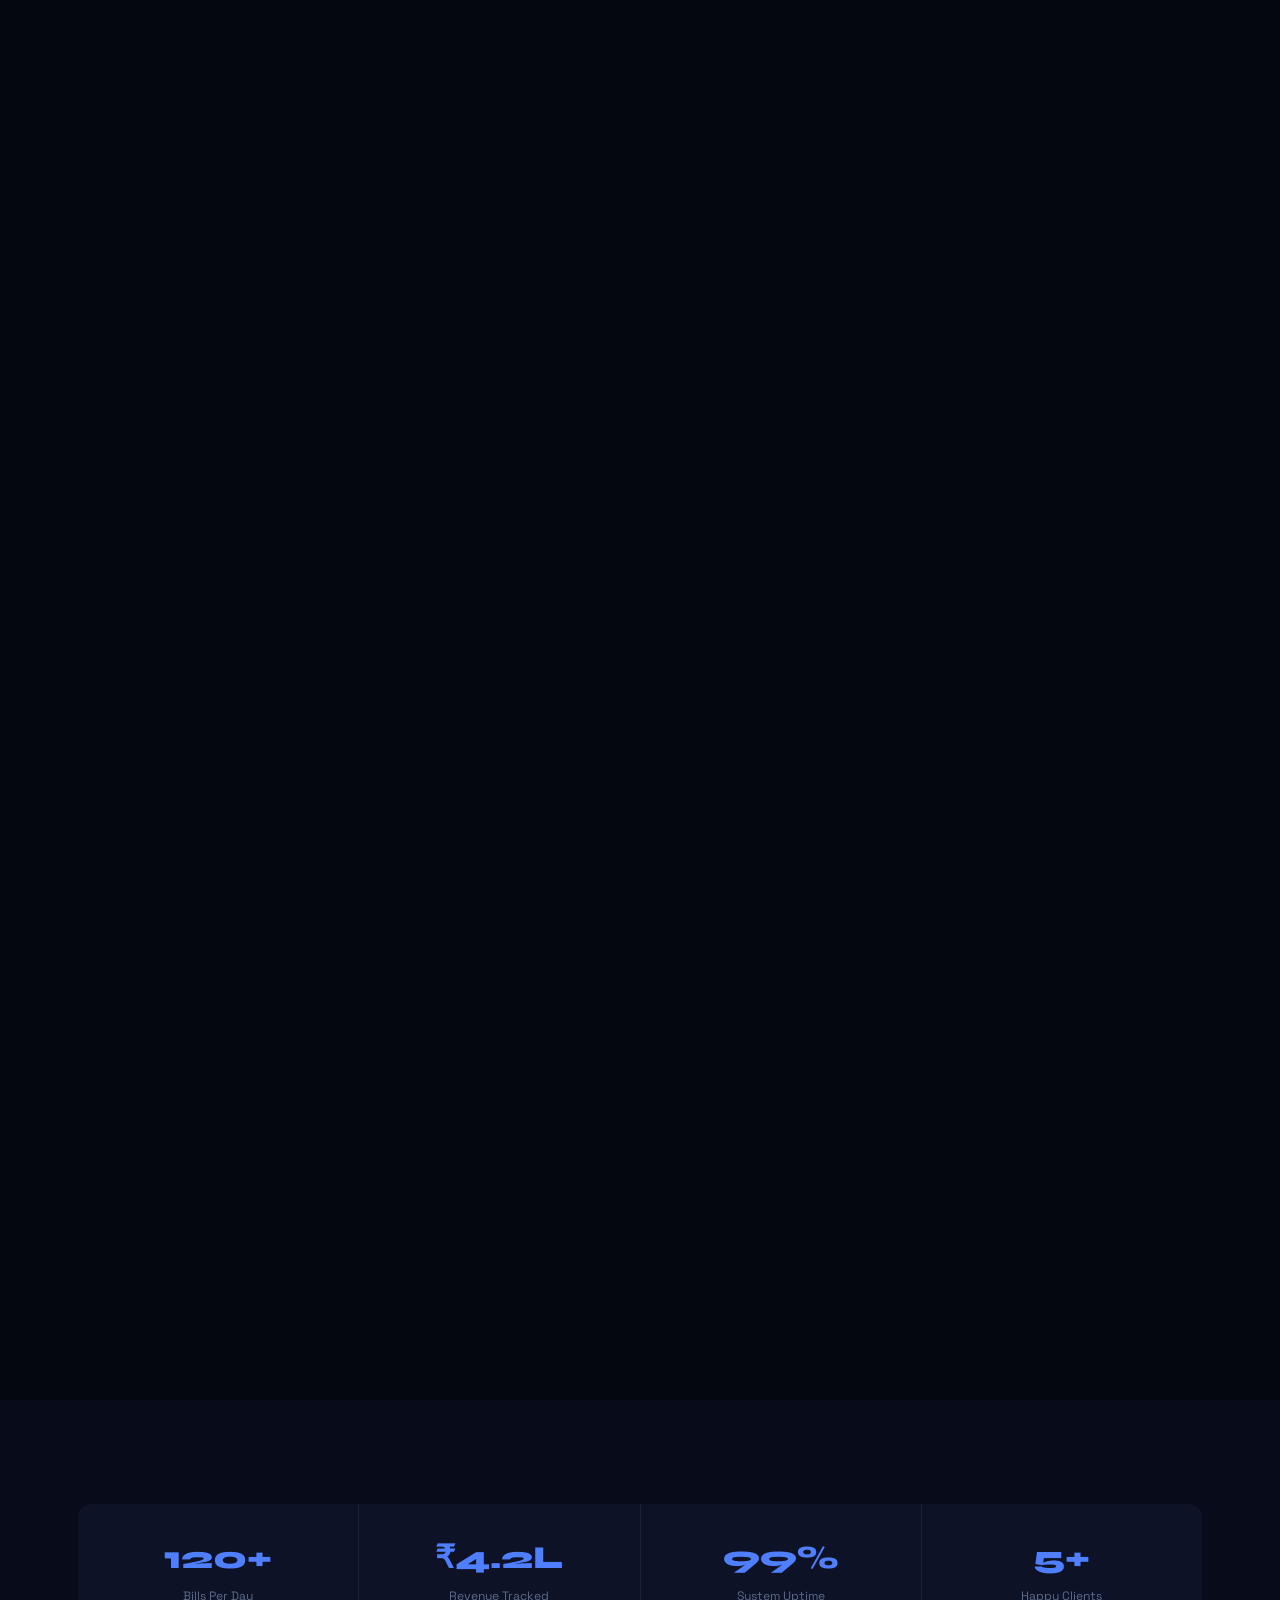
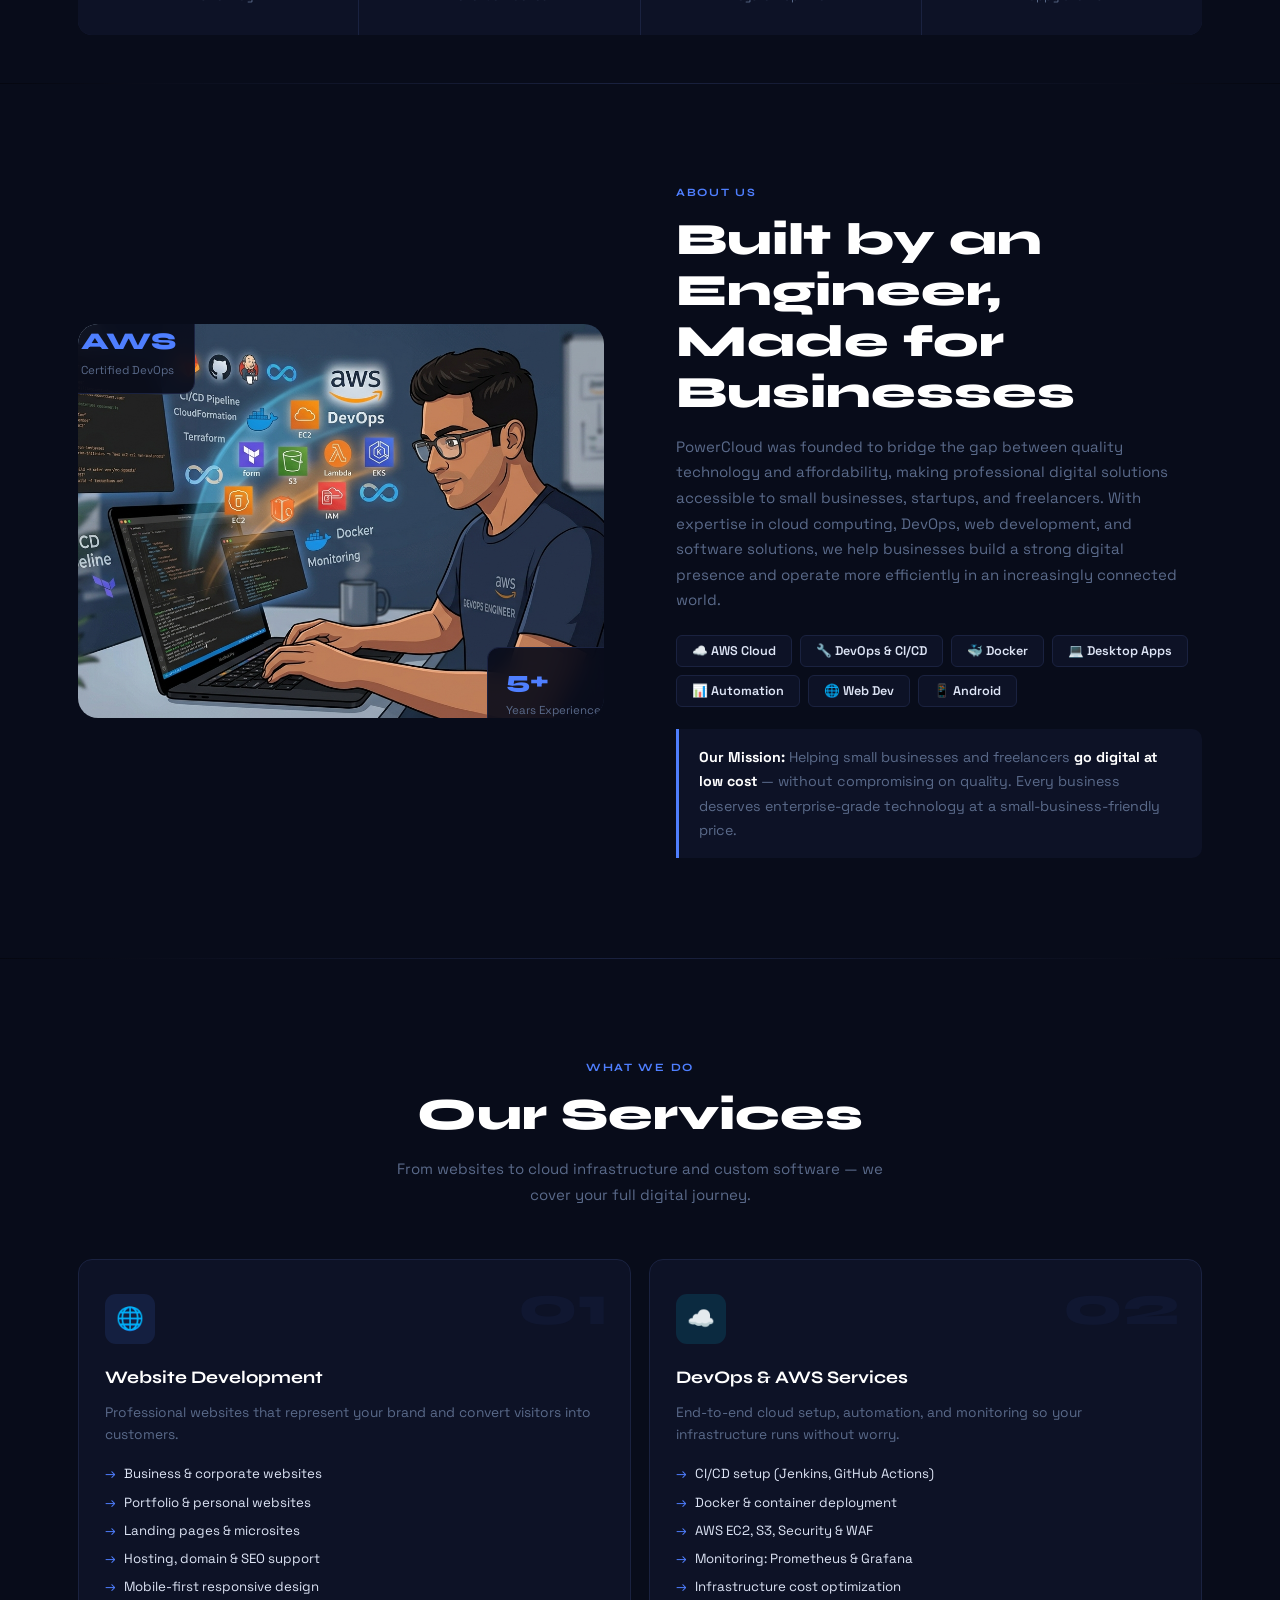
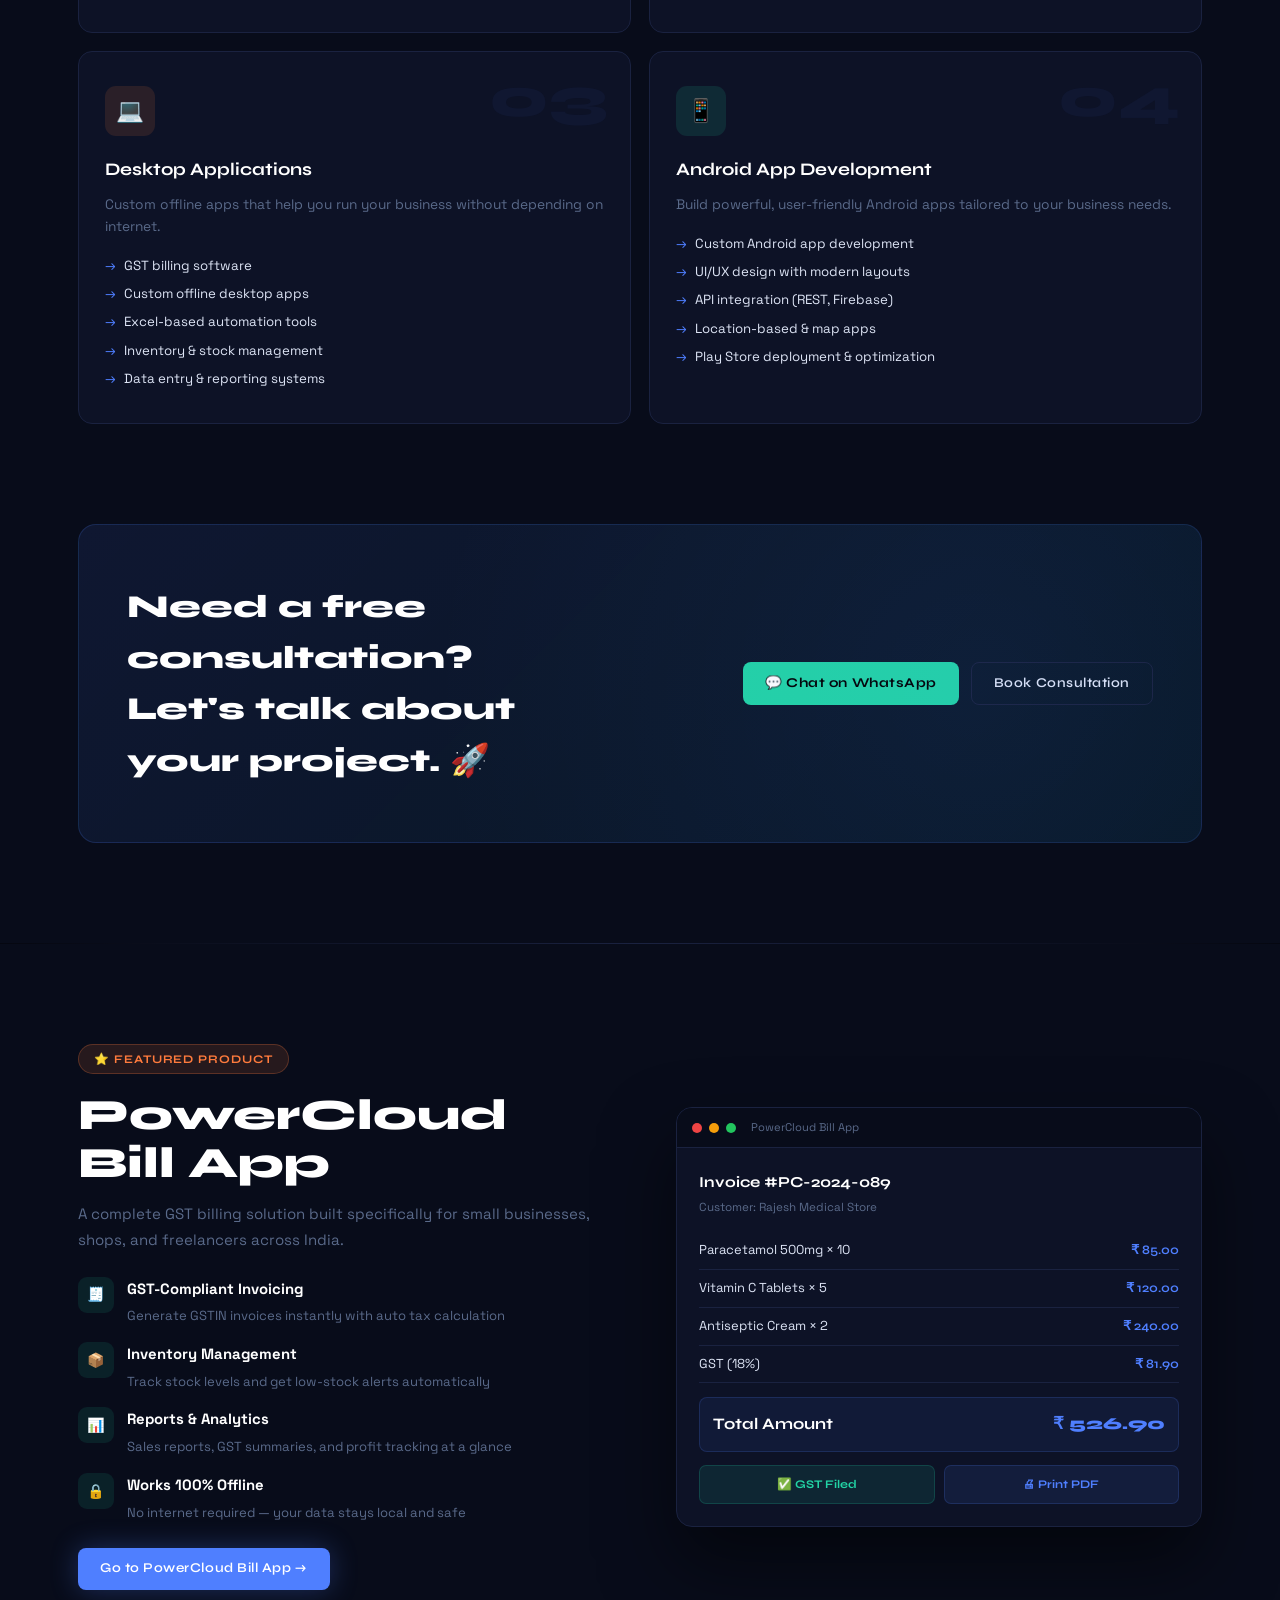
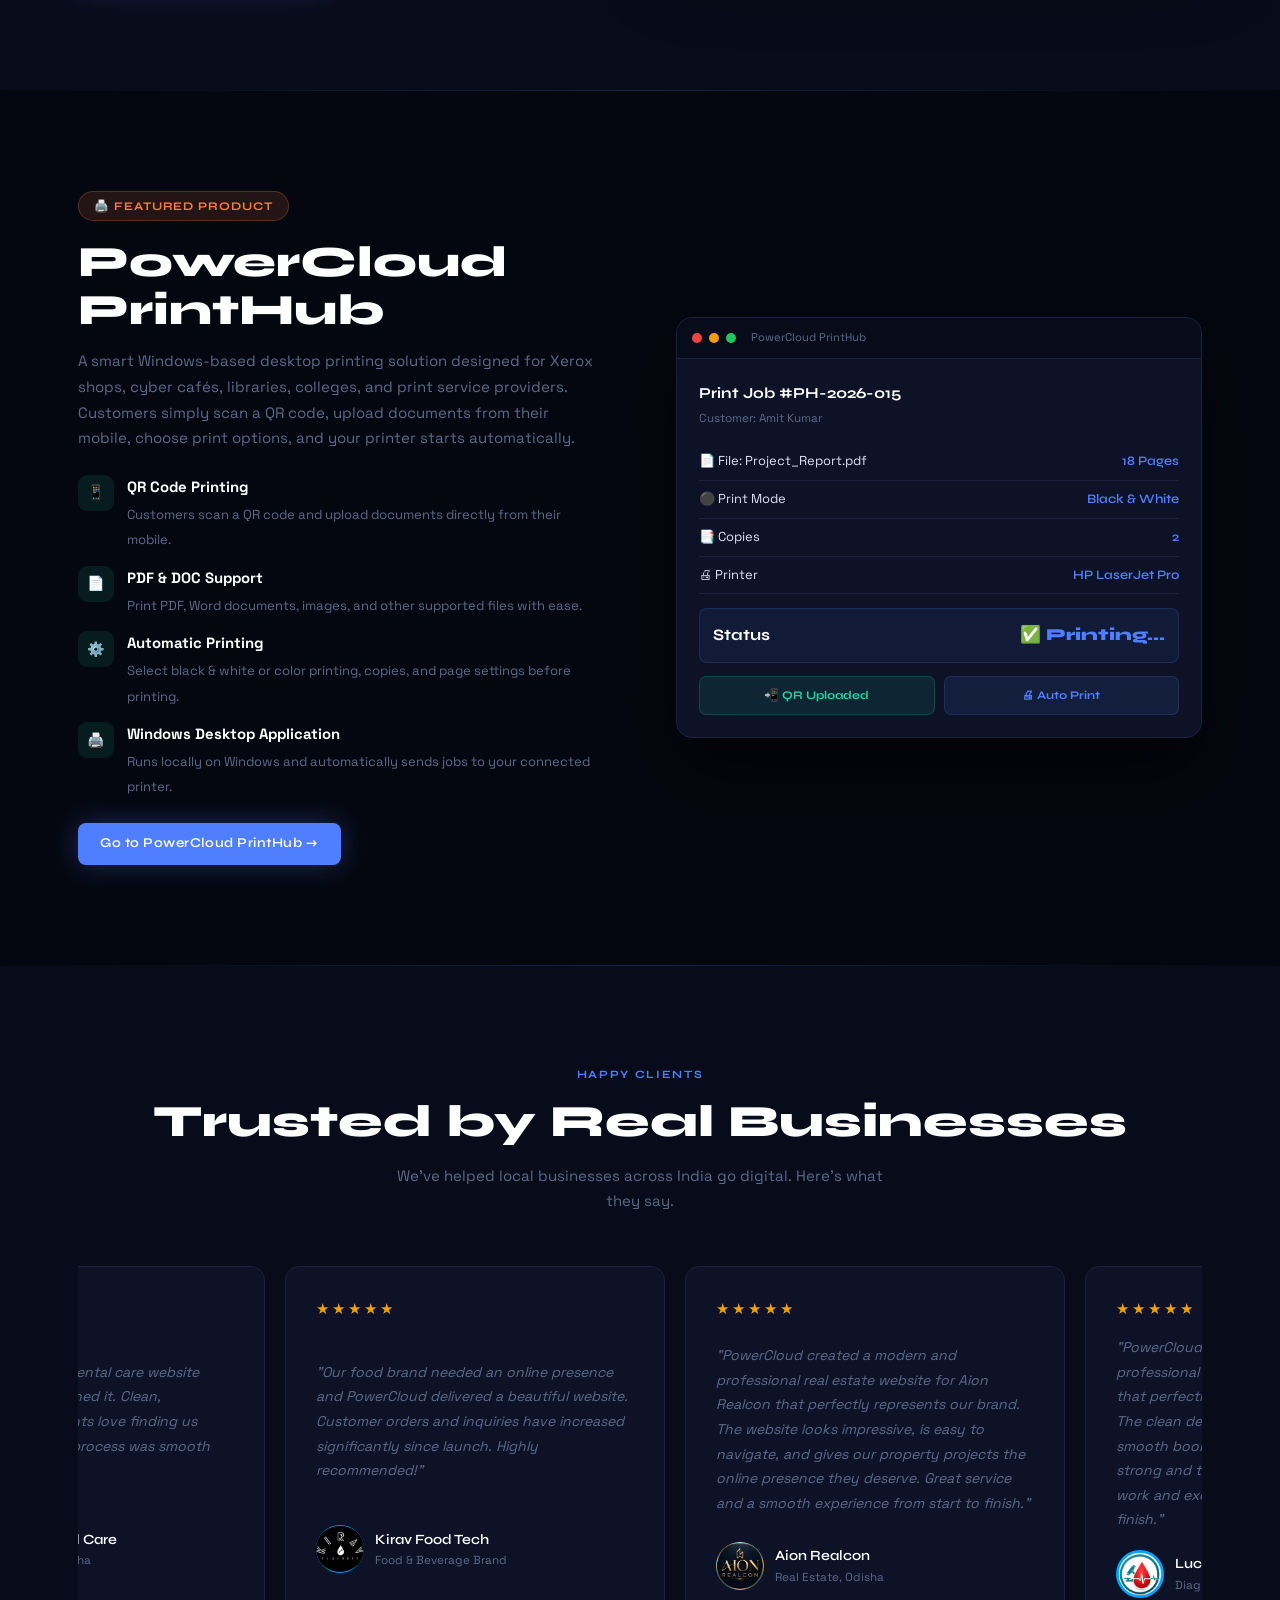
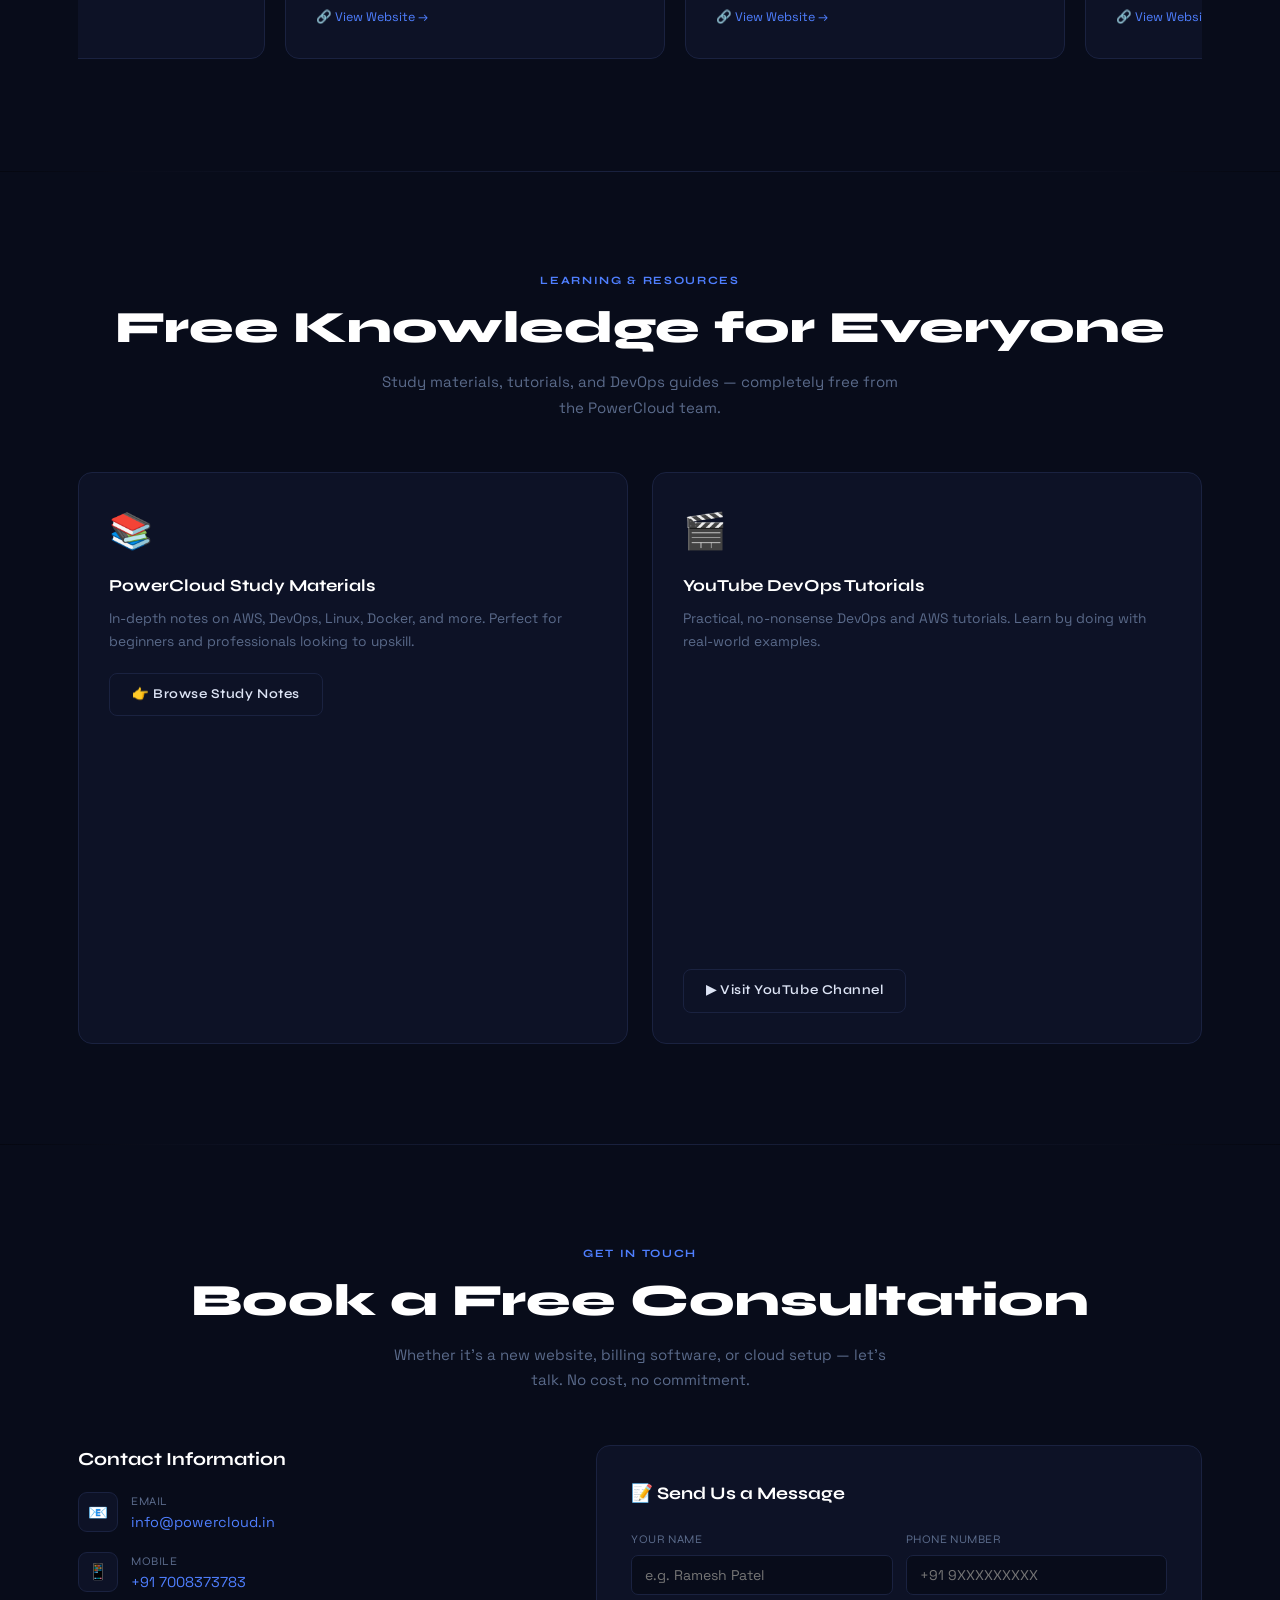
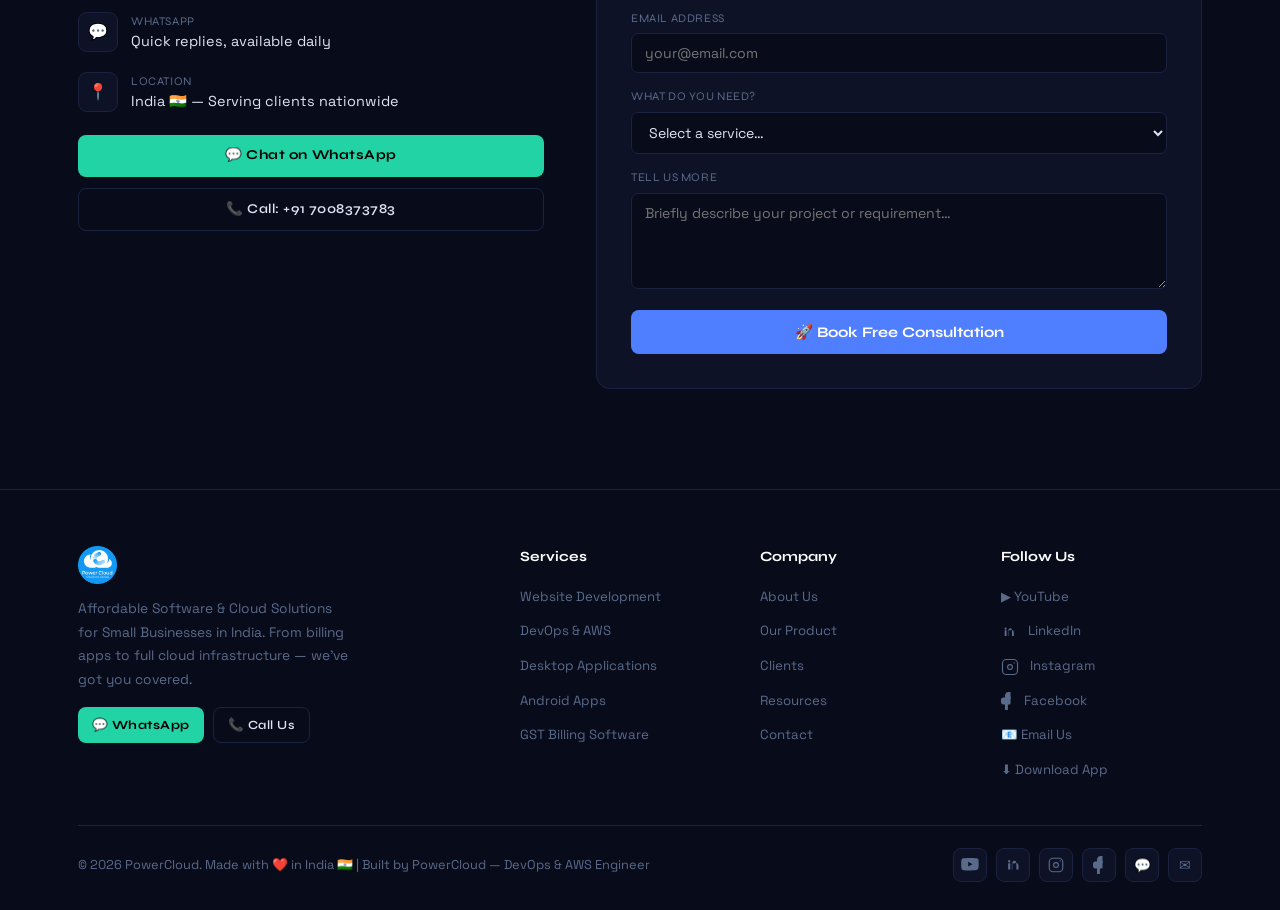
==== commit 12f10776: "Update index.html" ====
--- a/index.html
+++ b/index.html
@@ -843,7 +843,7 @@
 
         <div class="tcard reveal">
           <div class="stars">★★★★★</div>
-          <div class="ttext">"PowerCloud created a modern, professional, and user-friendly website for Lucky Diagnostics that truly reflects our healthcare brand. The website makes it easy for patients to explore our diagnostic services, health packages, and booking options. The clean design, smooth navigation, and professional presentation have given Lucky Diagnostics a strong and trustworthy online presence. Excellent work and a great experience from start to finish."</div>
+          <div class="ttext">"PowerCloud created a modern and professional website for Lucky Diagnostics that perfectly reflects our healthcare brand. The clean design, easy navigation, and smooth booking experience have given us a strong and trustworthy online presence. Great work and excellent service from start to finish."</div>
           <div class="tauthor">
             <div class="tavatar">
               <img src="./images/logo_ld.png" alt="Lucky Diagnostics Logo" class="tlogo">
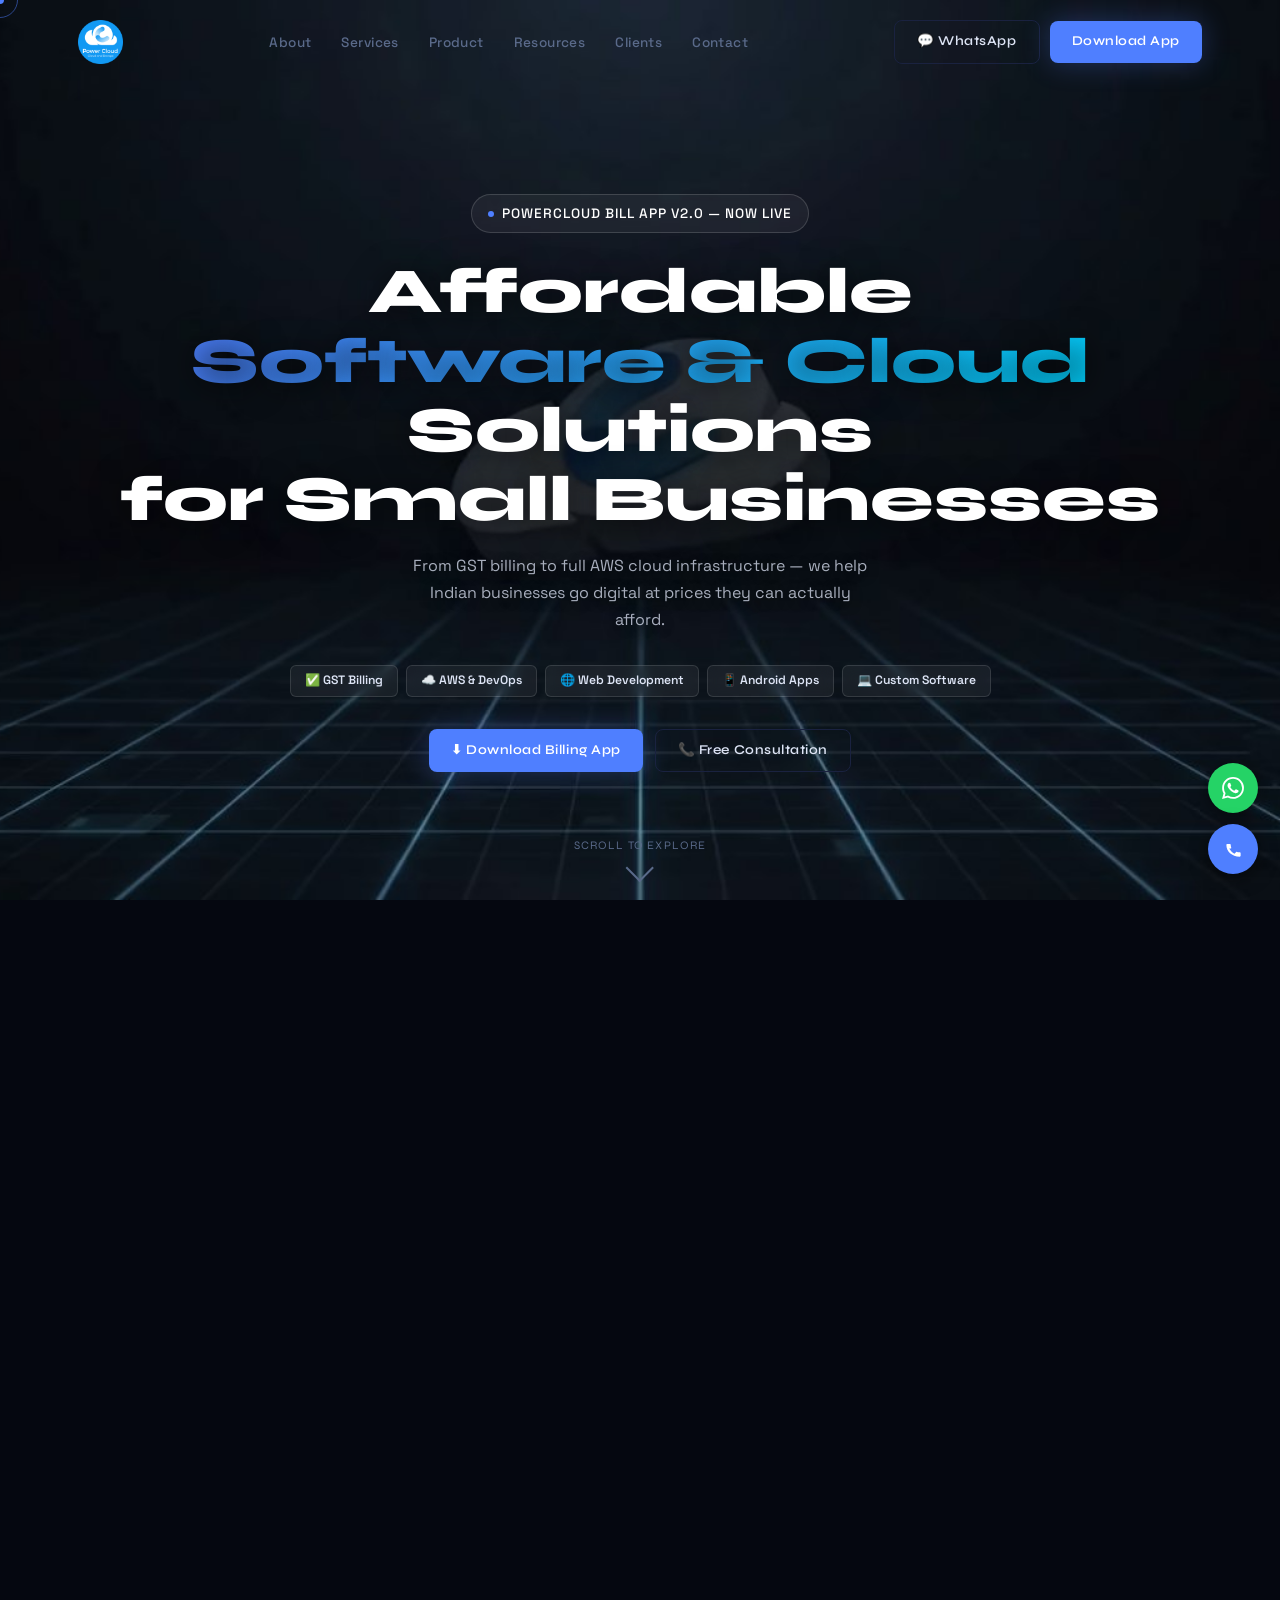
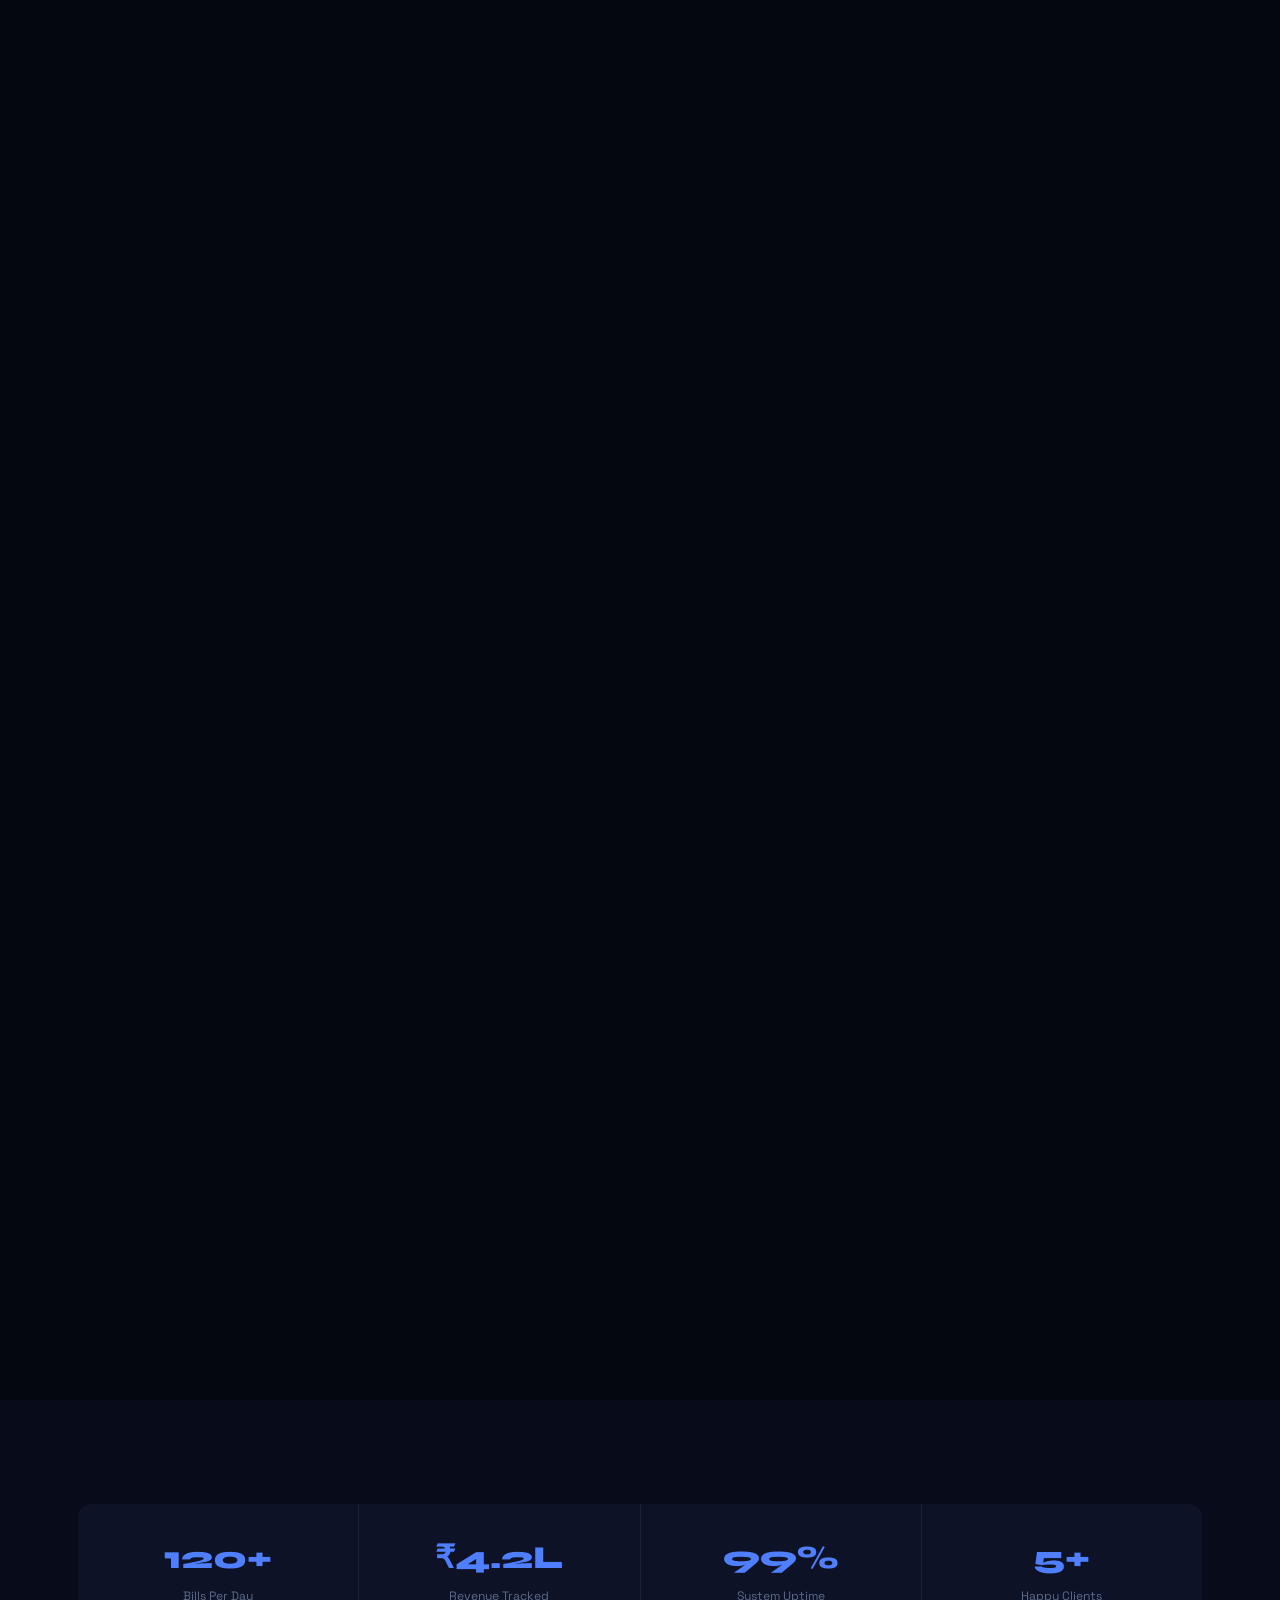
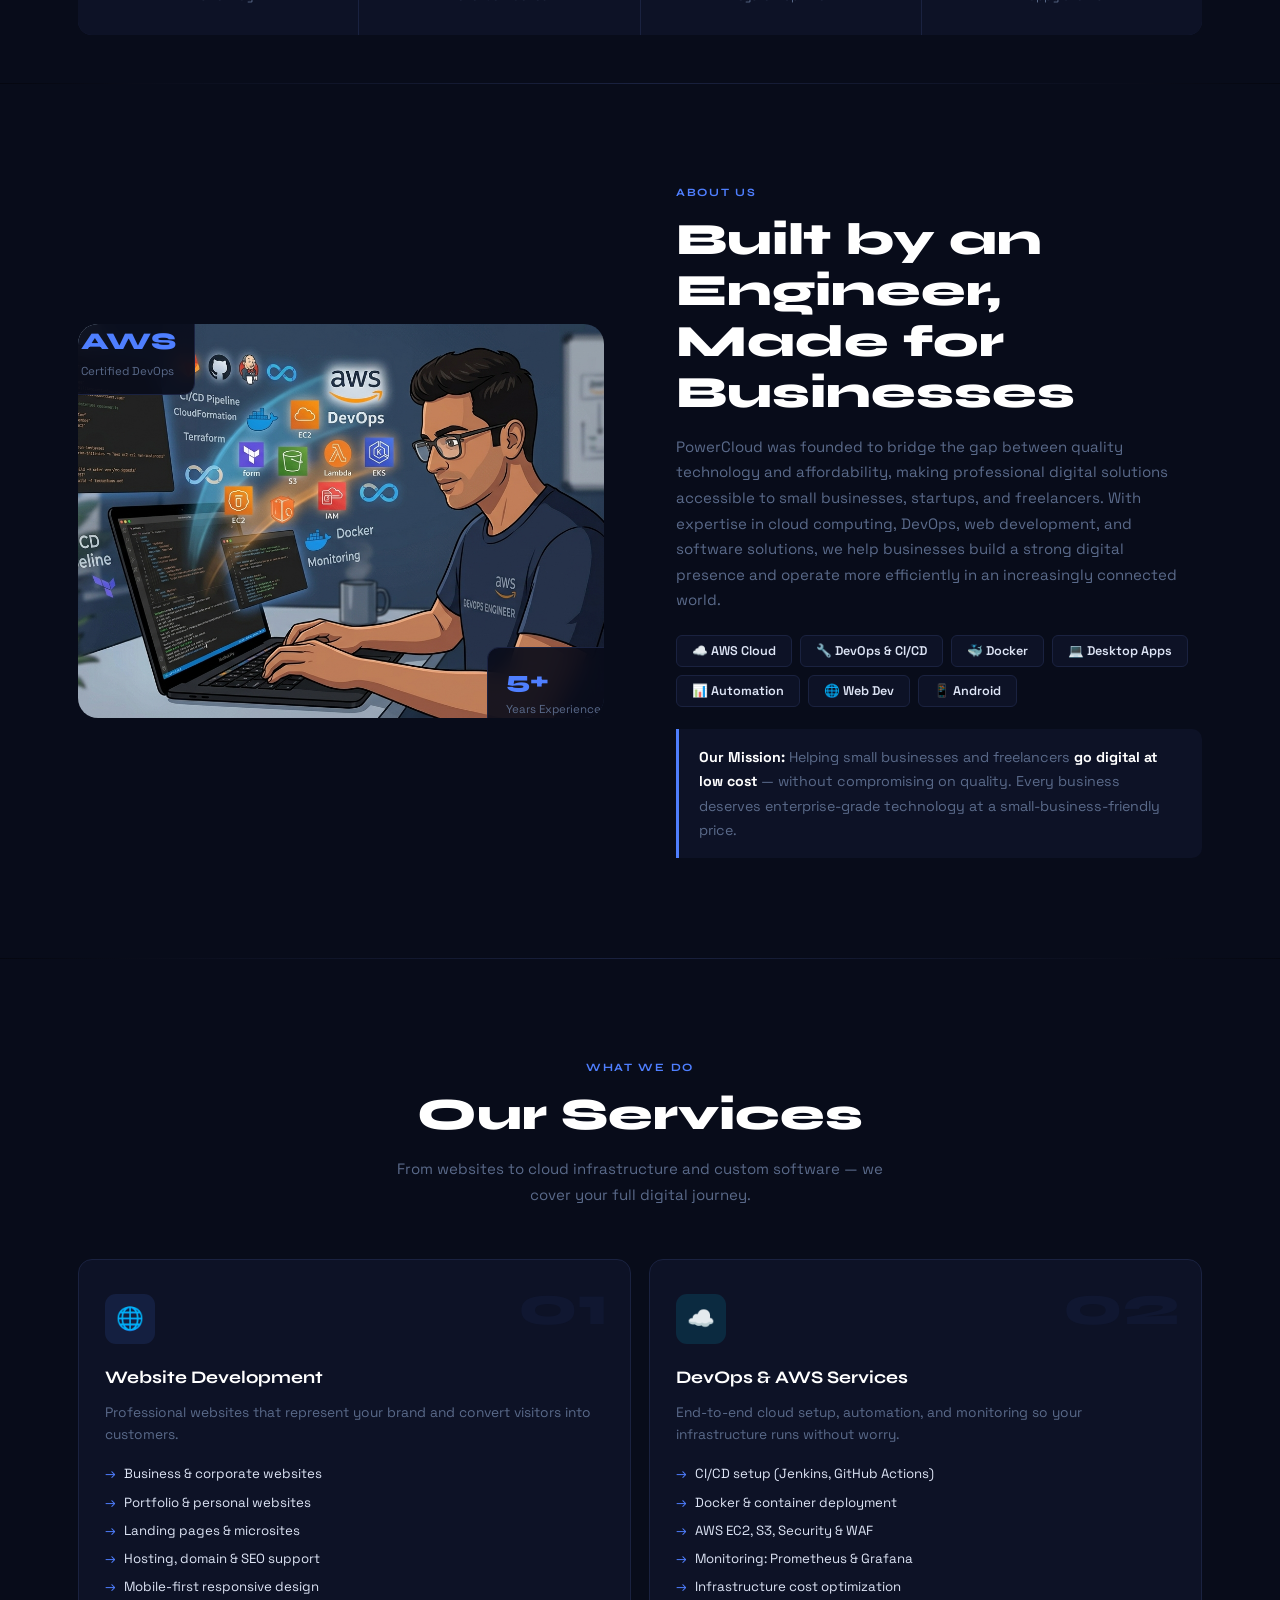
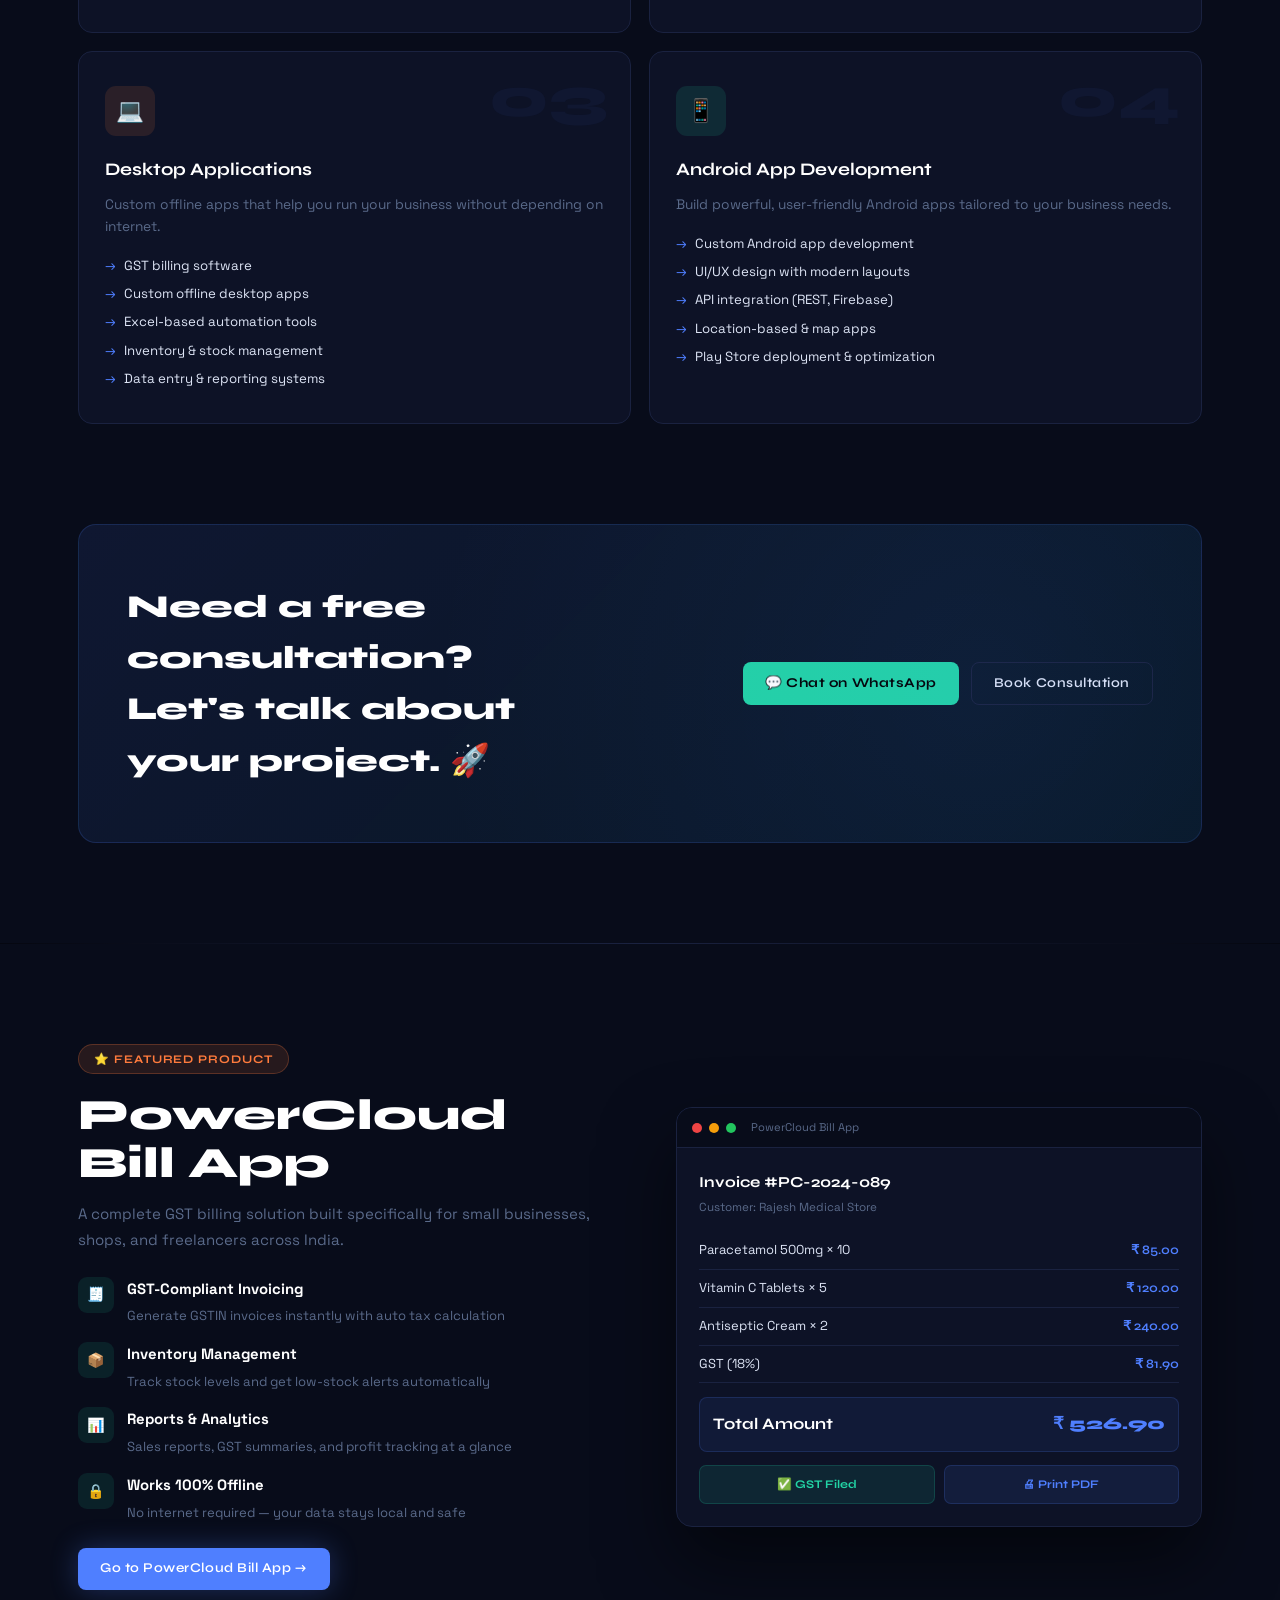
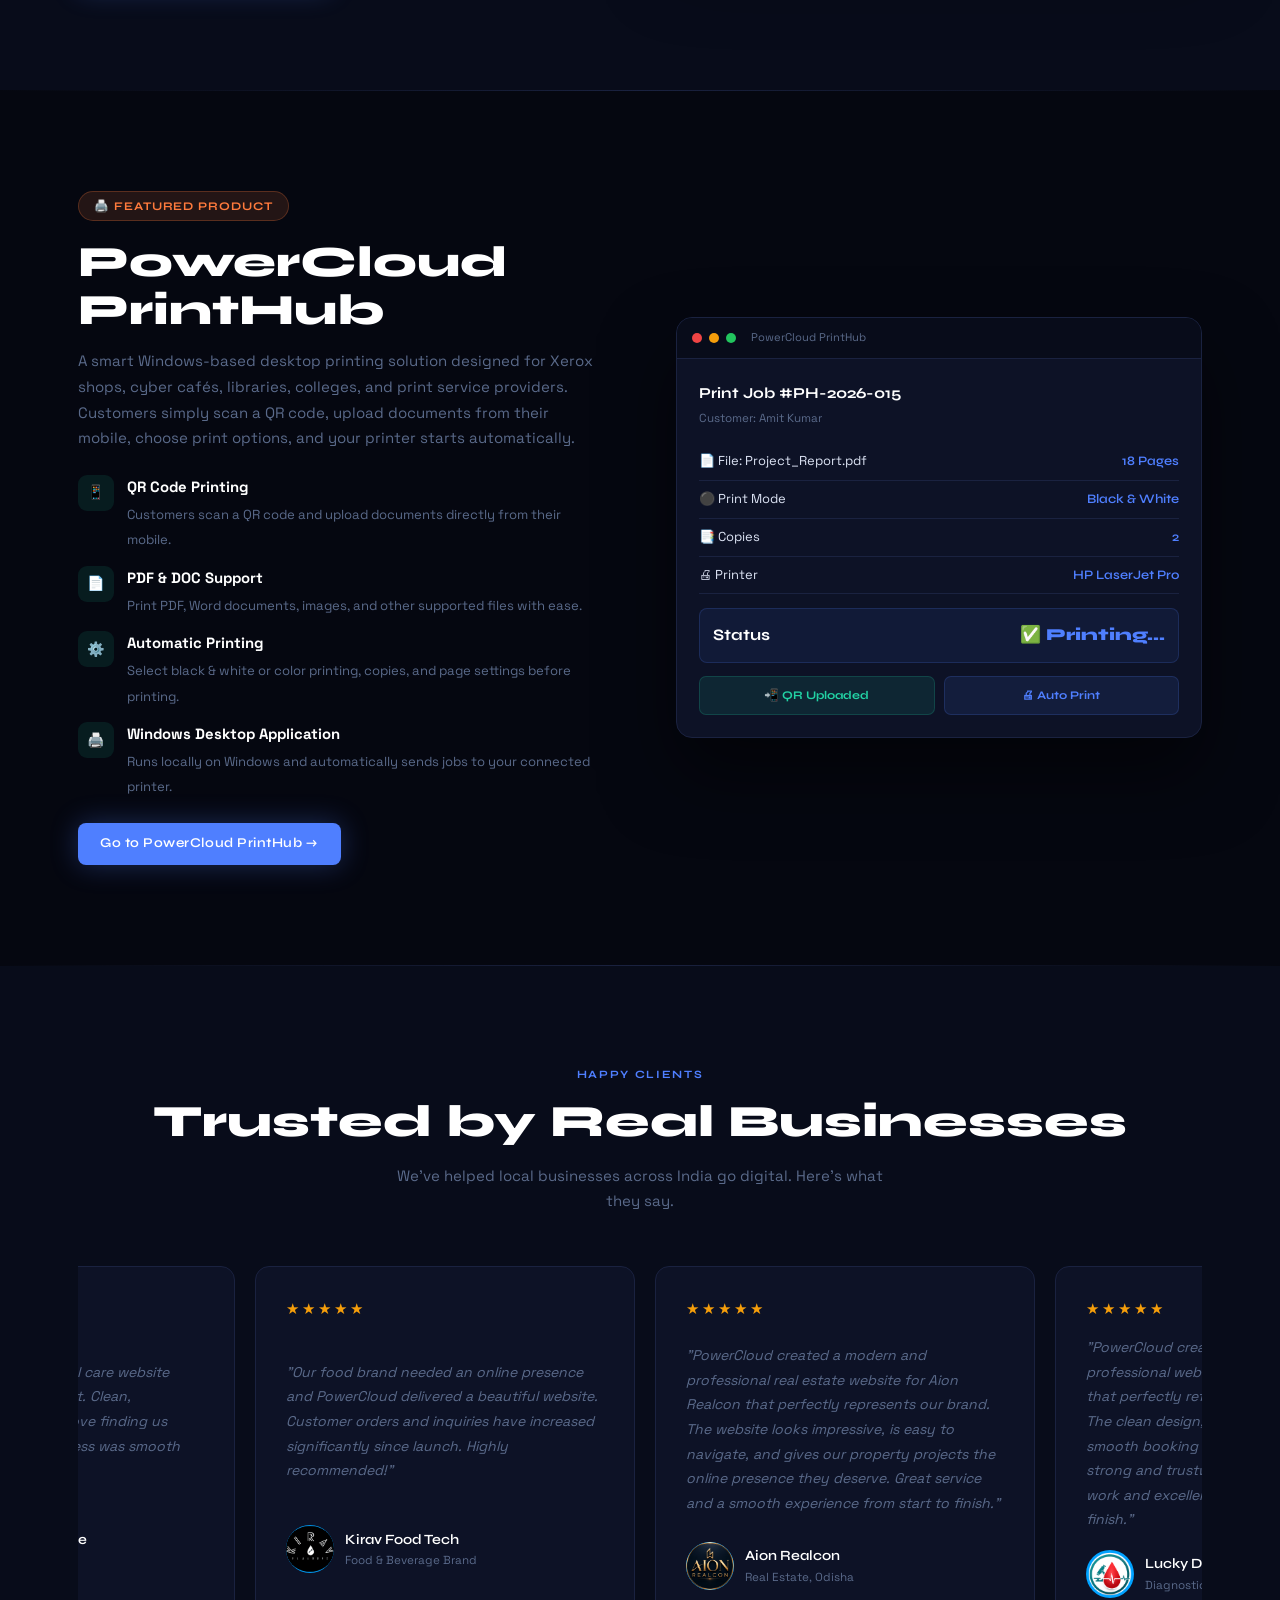
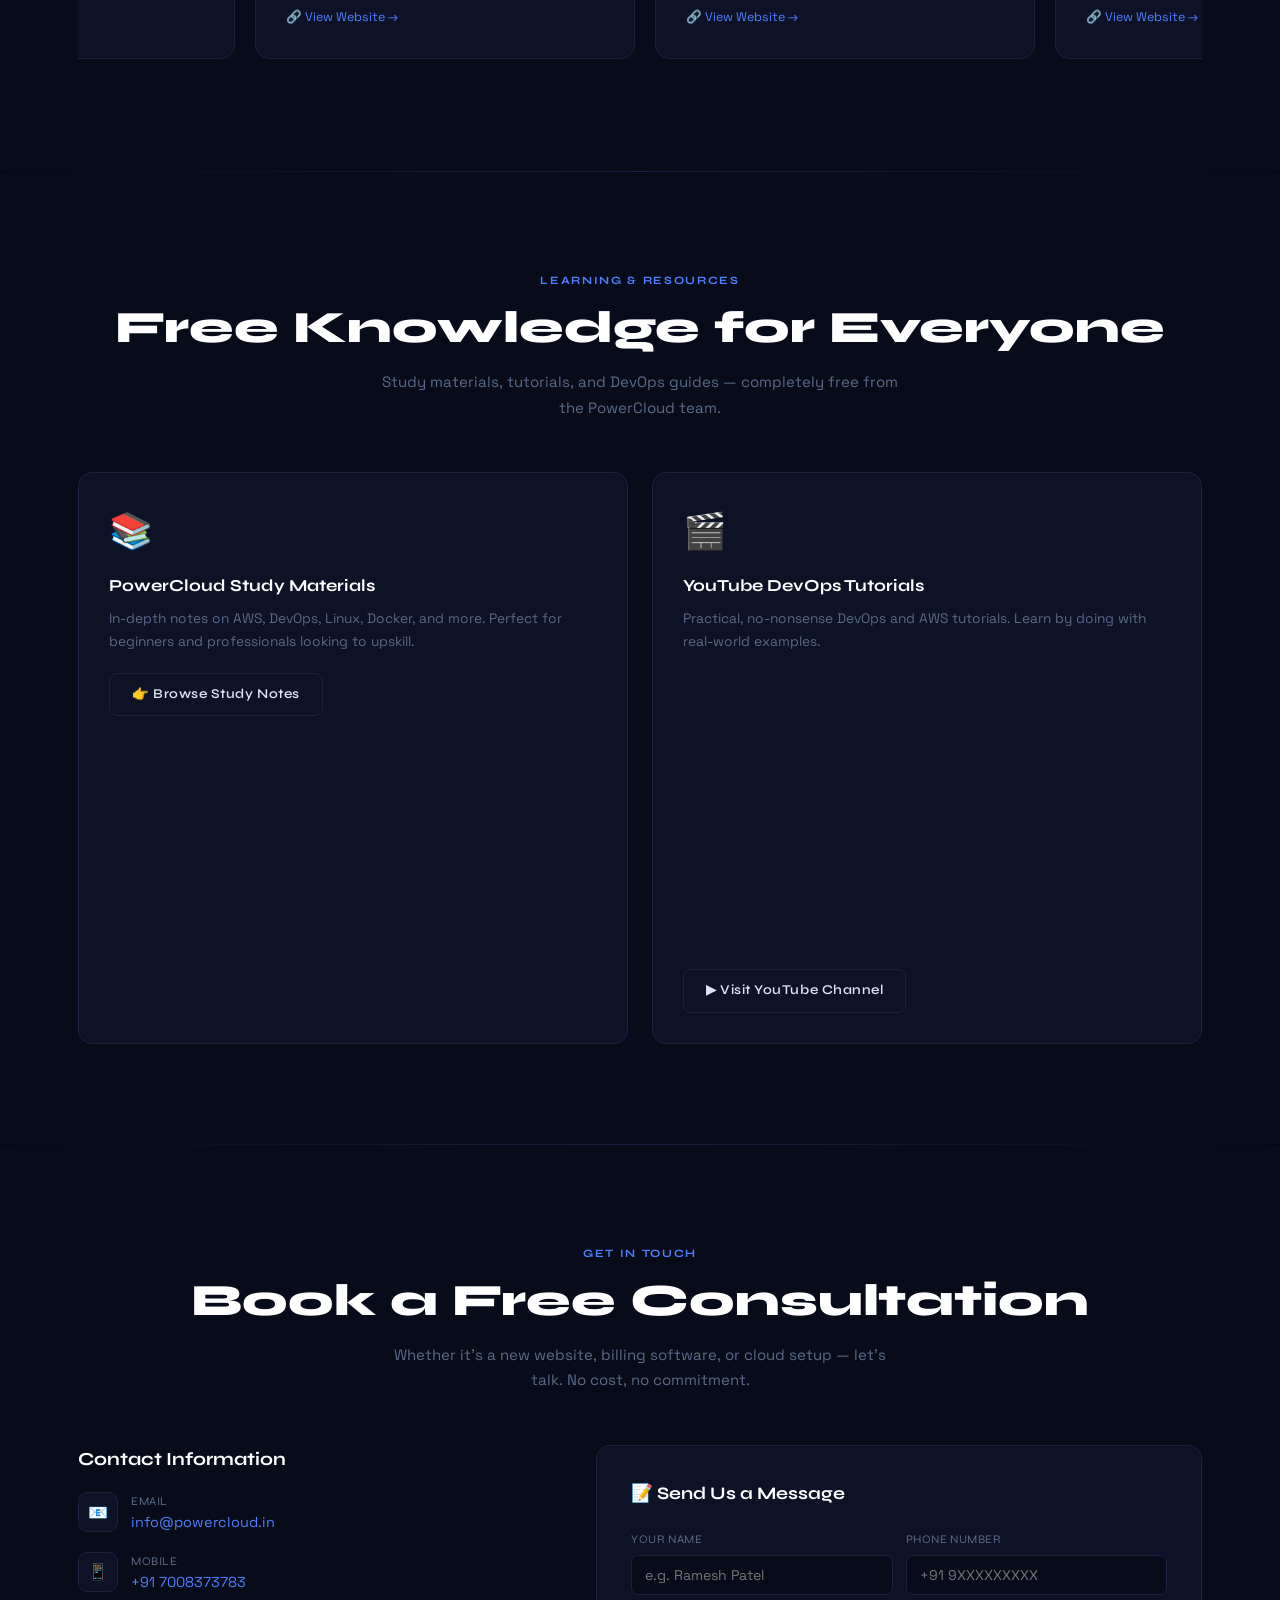
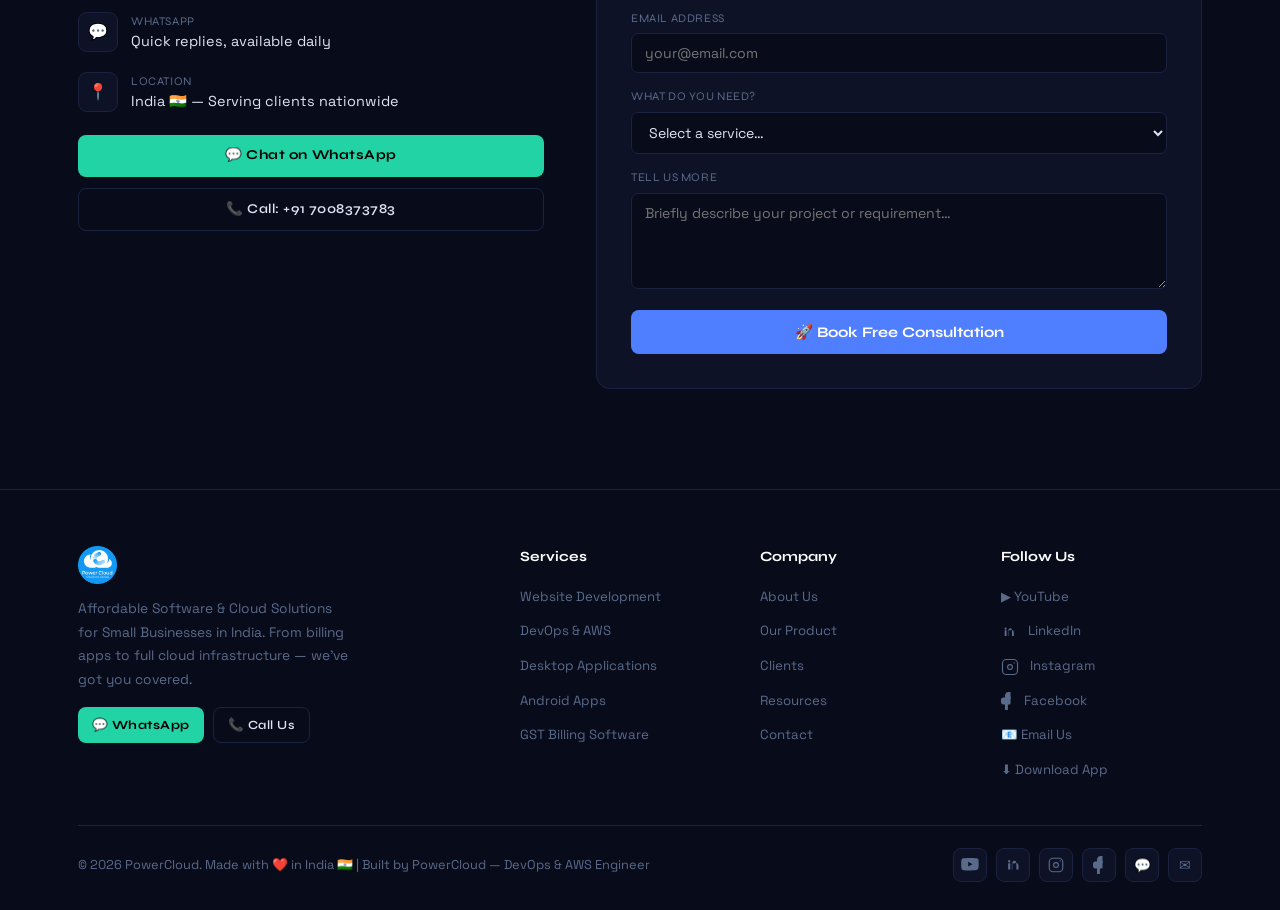
==== commit edb4853d: "Update index.html" ====
--- a/index.html
+++ b/index.html
@@ -951,7 +951,11 @@
       </ul></div>
     </div>
     <div class="footer-bottom">
-      <p>© 2026 PowerCloud. Made with ❤️ in India 🇮🇳 | Built by PowerCloud — DevOps & AWS Engineer</p>
+      <p>© <span id="current-year"></span> PowerCloud. Made with ❤️ in India 🇮🇳 | Built by PowerCloud — DevOps & AWS Engineer</p>
+
+<script>
+  document.getElementById("current-year").textContent = new Date().getFullYear();
+</script>
       <div class="soc-row">
         <a href="https://www.youtube.com/@PowerCloud-cn6yg" class="soc" target="_blank" aria-label="YouTube"> 
           <svg viewBox="0 0 24 24" xmlns="http://www.w3.org/2000/svg"><path fill="currentColor" d="M23.5 6.2s-.2-1.6-.8-2.3c-.7-.9-1.6-.9-2.0-1.0C17.6 2.5 12 2.5 12 2.5s-5.6 0-8.7.4c-.4.1-1.4.1-2.0 1C.7 4.6.5 6.2.5 6.2S.2 8 .2 9.9v1.6C.2 13.9.5 15.7.5 15.7s.2 1.6.8 2.3c.7.9 1.6.9 2 .9 1.5.1 6.3.4 8.5.4s5.6-.3 8.7-.7c.4-.1 1.4-.1 2-.9.6-.7.8-2.3.8-2.3s.3-1.8.3-3.7v-1.6c0-1.9-.3-3.7-.3-3.7zM9.6 14.1V7.8l5.8 3.2-5.8 3.1z"/></svg>
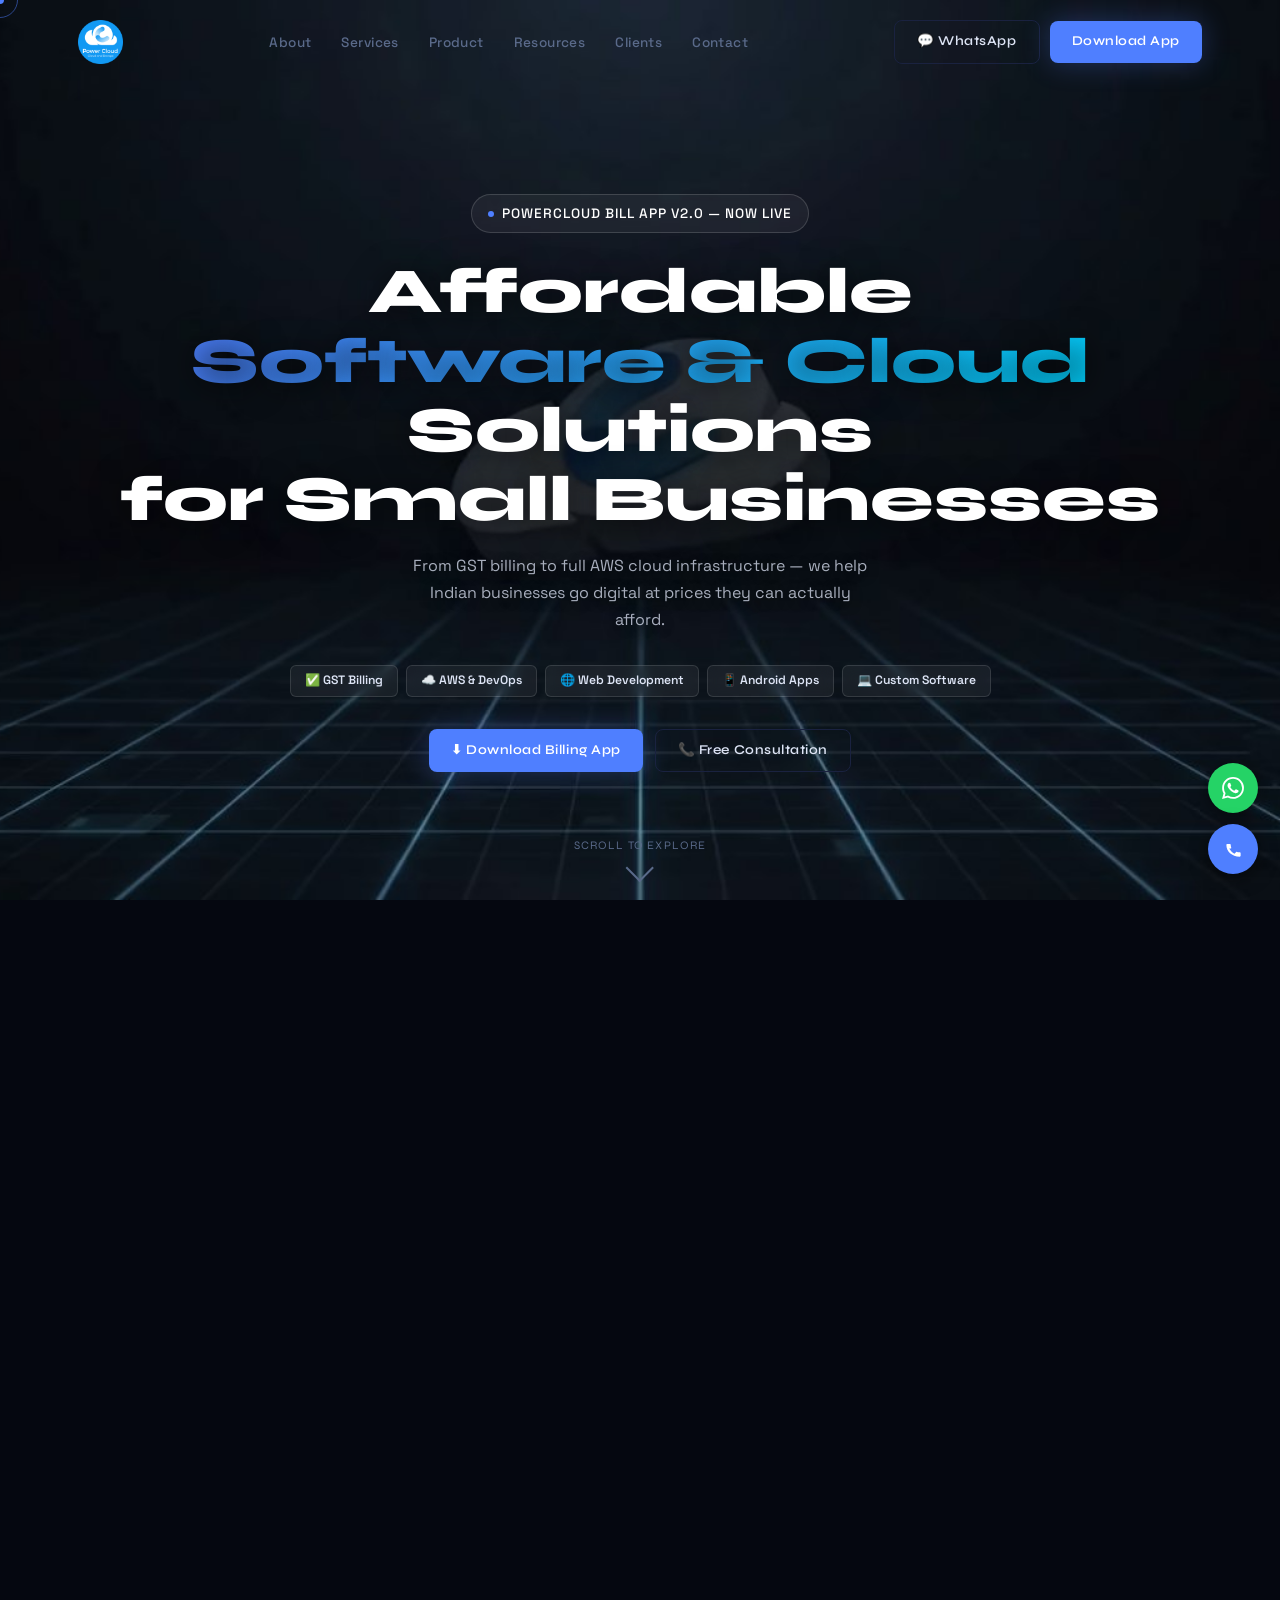
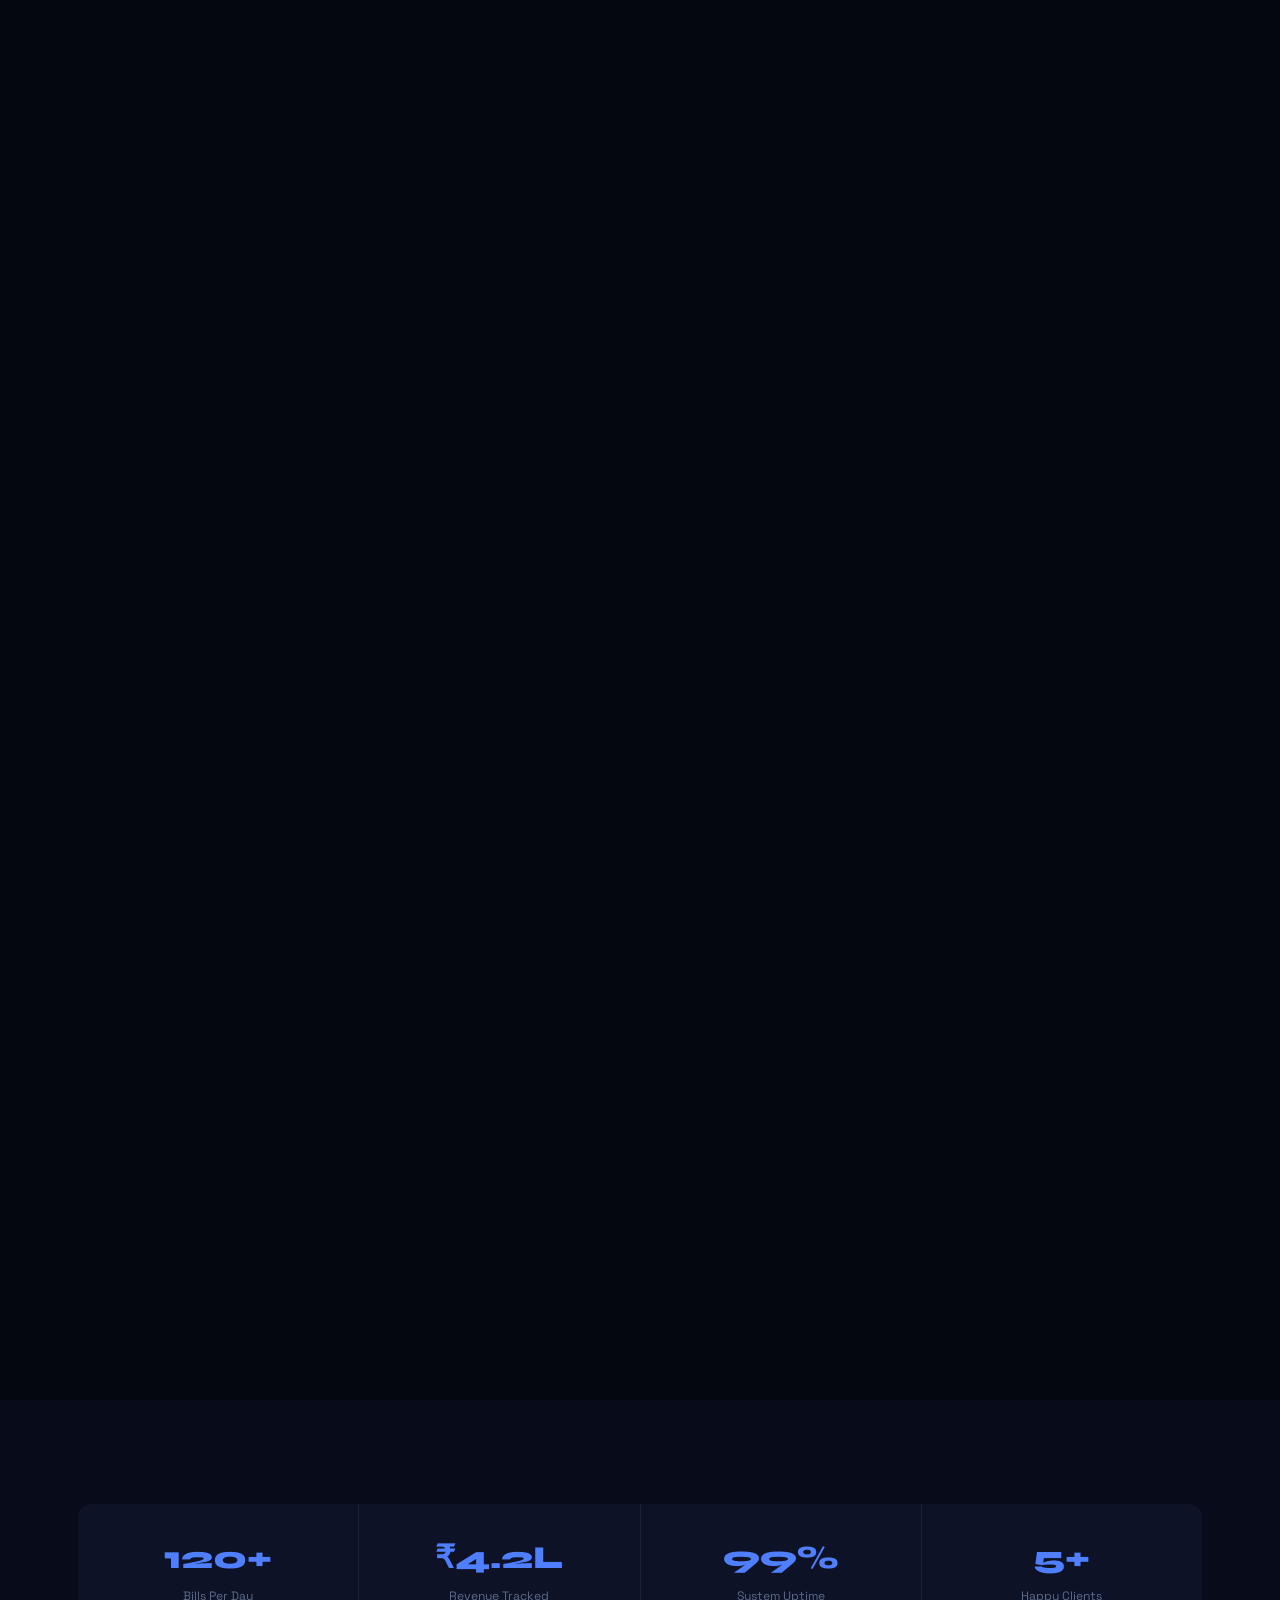
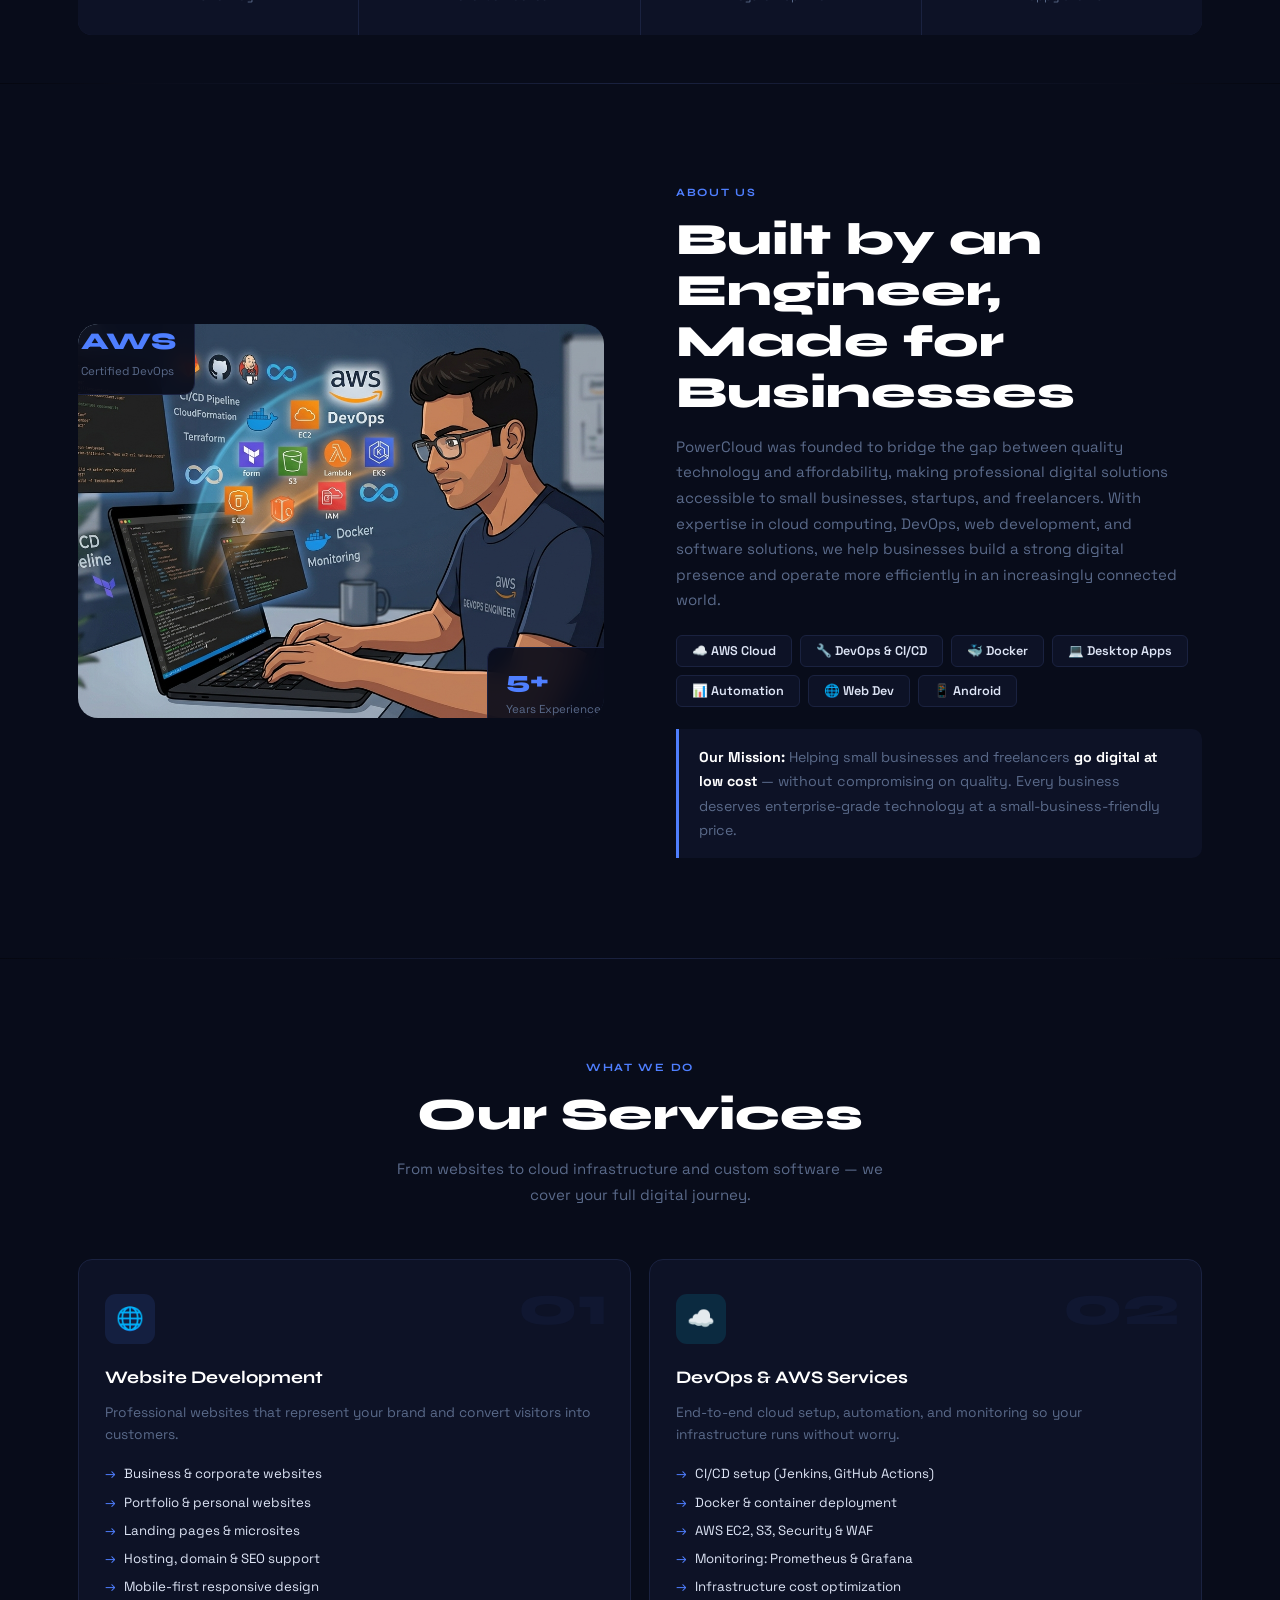
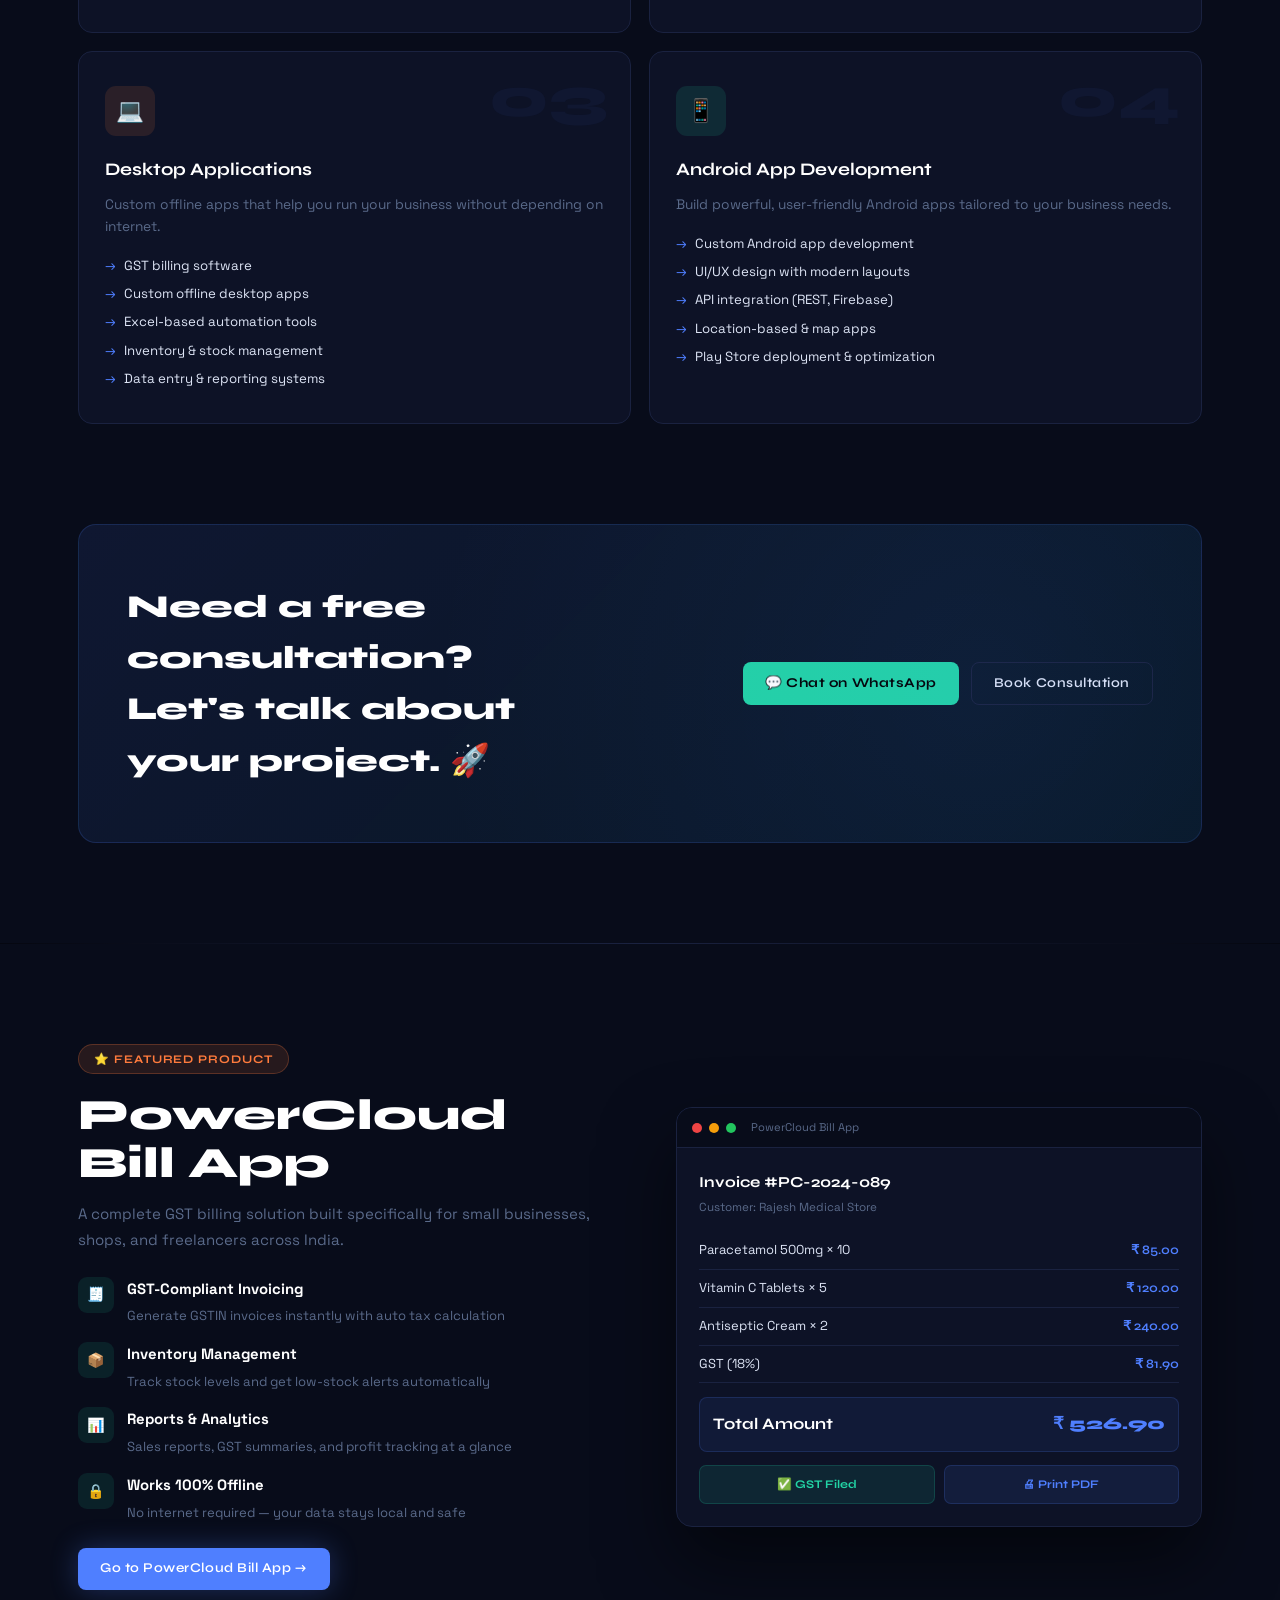
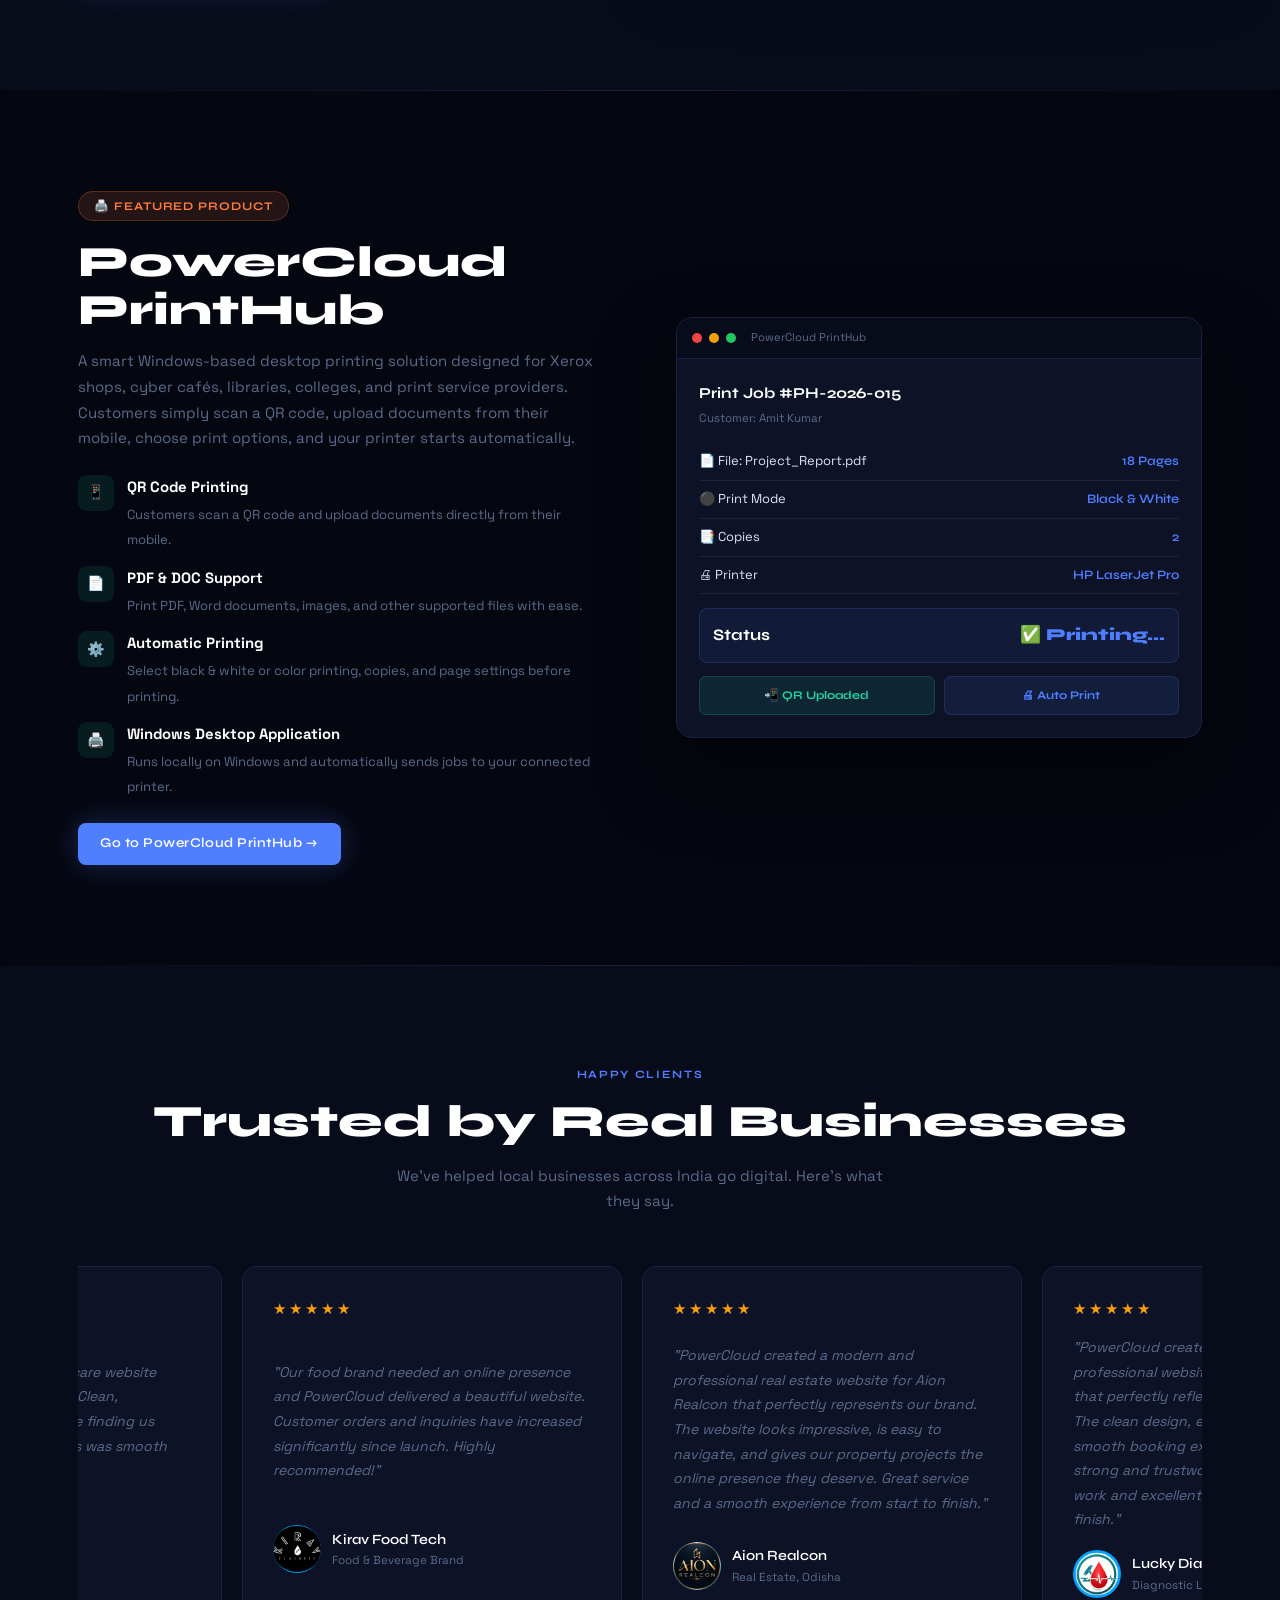
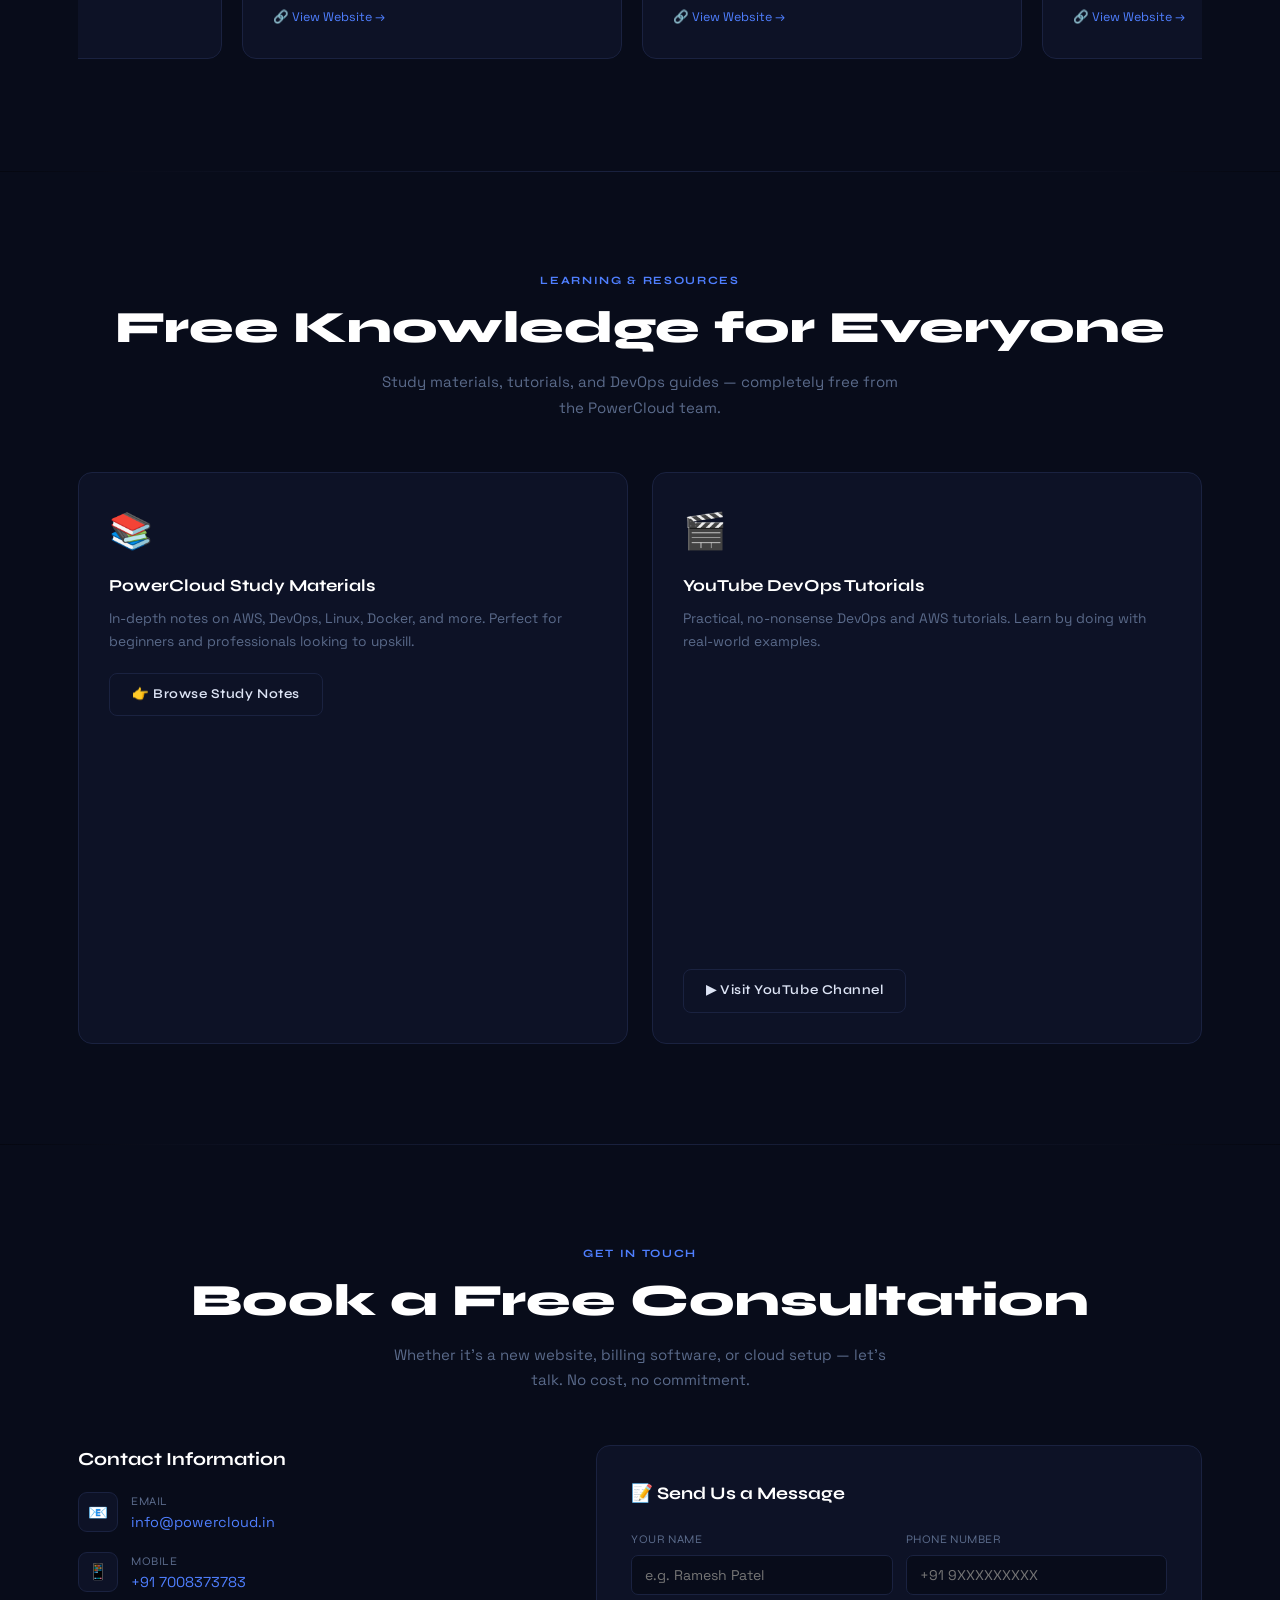
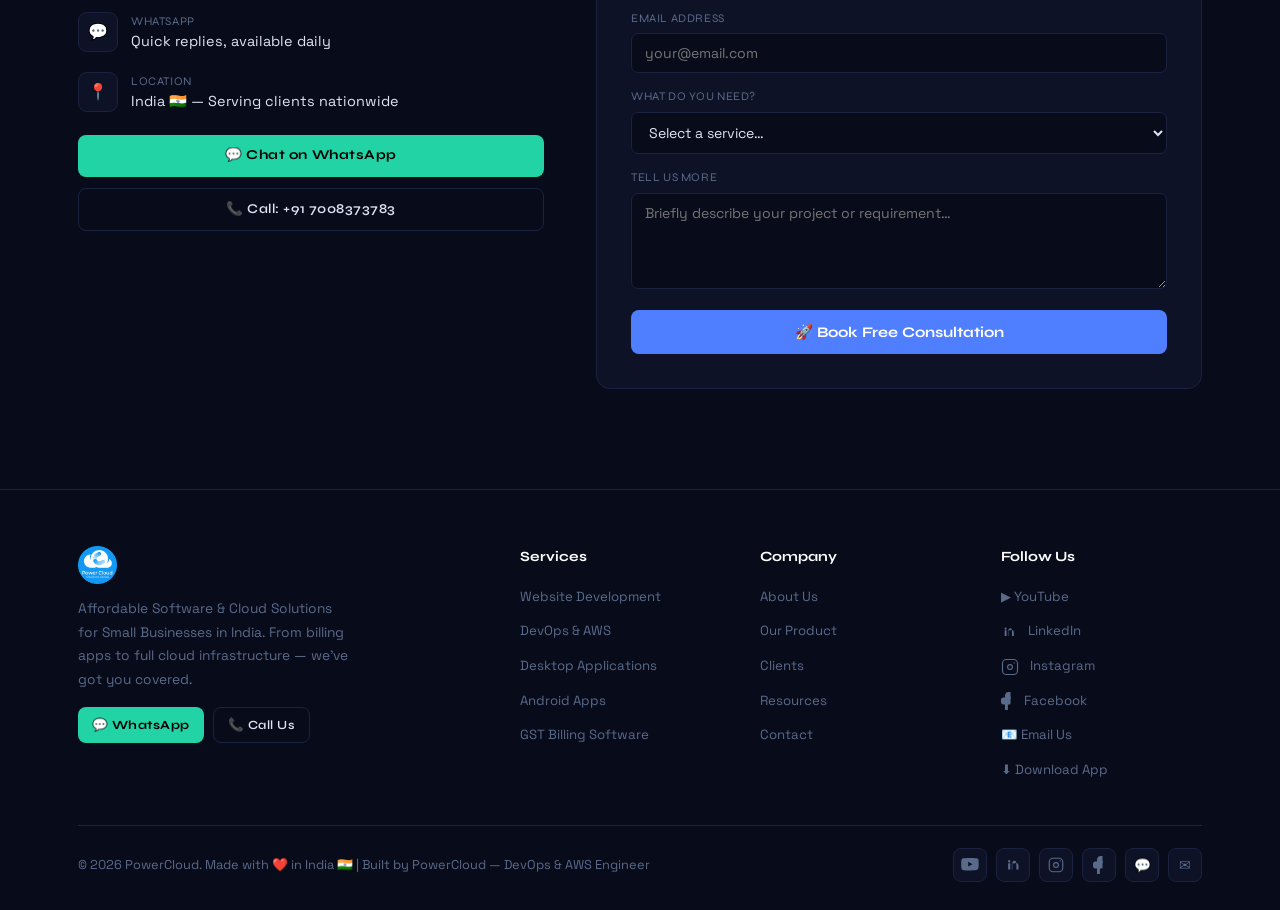
==== commit 2bf9a970: "Update index.html" ====
--- a/index.html
+++ b/index.html
@@ -805,7 +805,7 @@
               <div class="trole">Dental Clinic, Odisha</div>
             </div>
           </div>
-          <a href="https://jyotiranswain.github.io/swarna-dental-care/" class="tlink" target="_blank">🔗 View Website →</a>
+          <a href="https://swarnadentalcare.in/" class="tlink" target="_blank">🔗 View Website →</a>
         </div>
 
         <!-- Card 2 -->
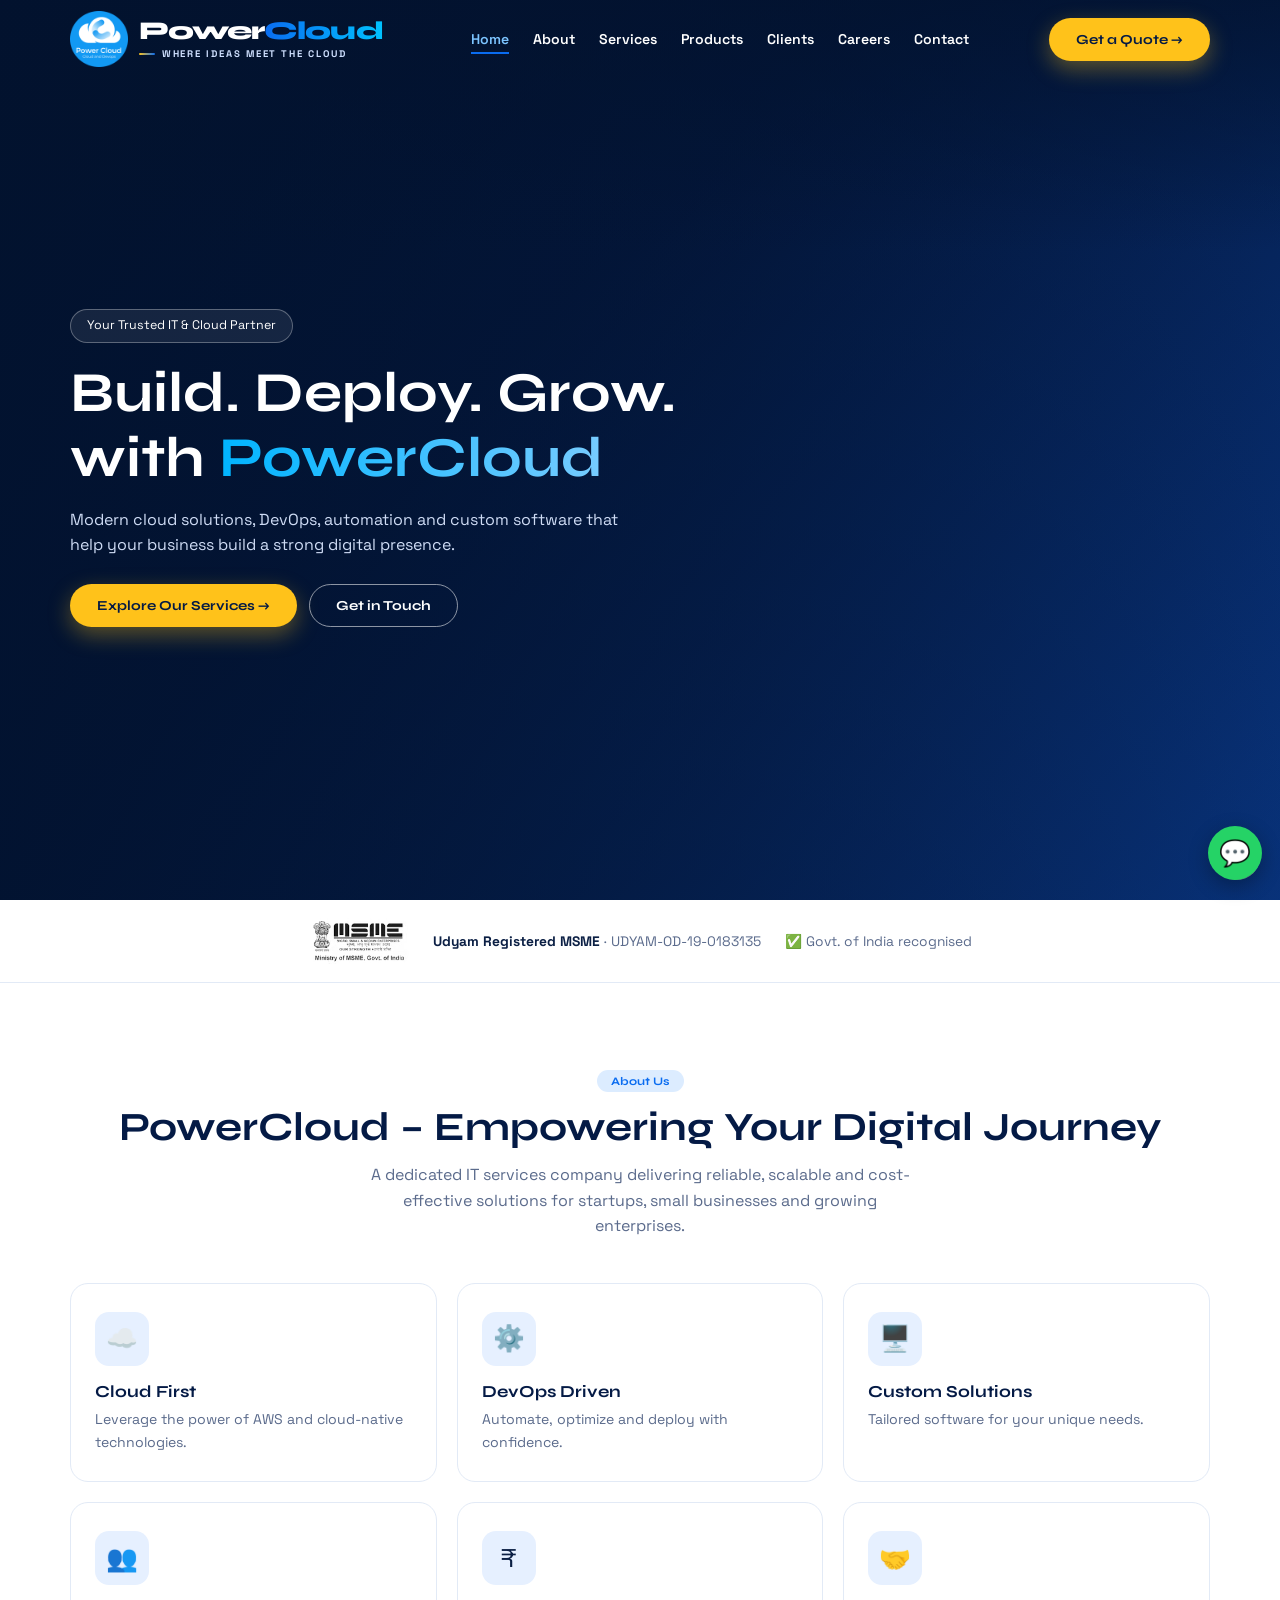
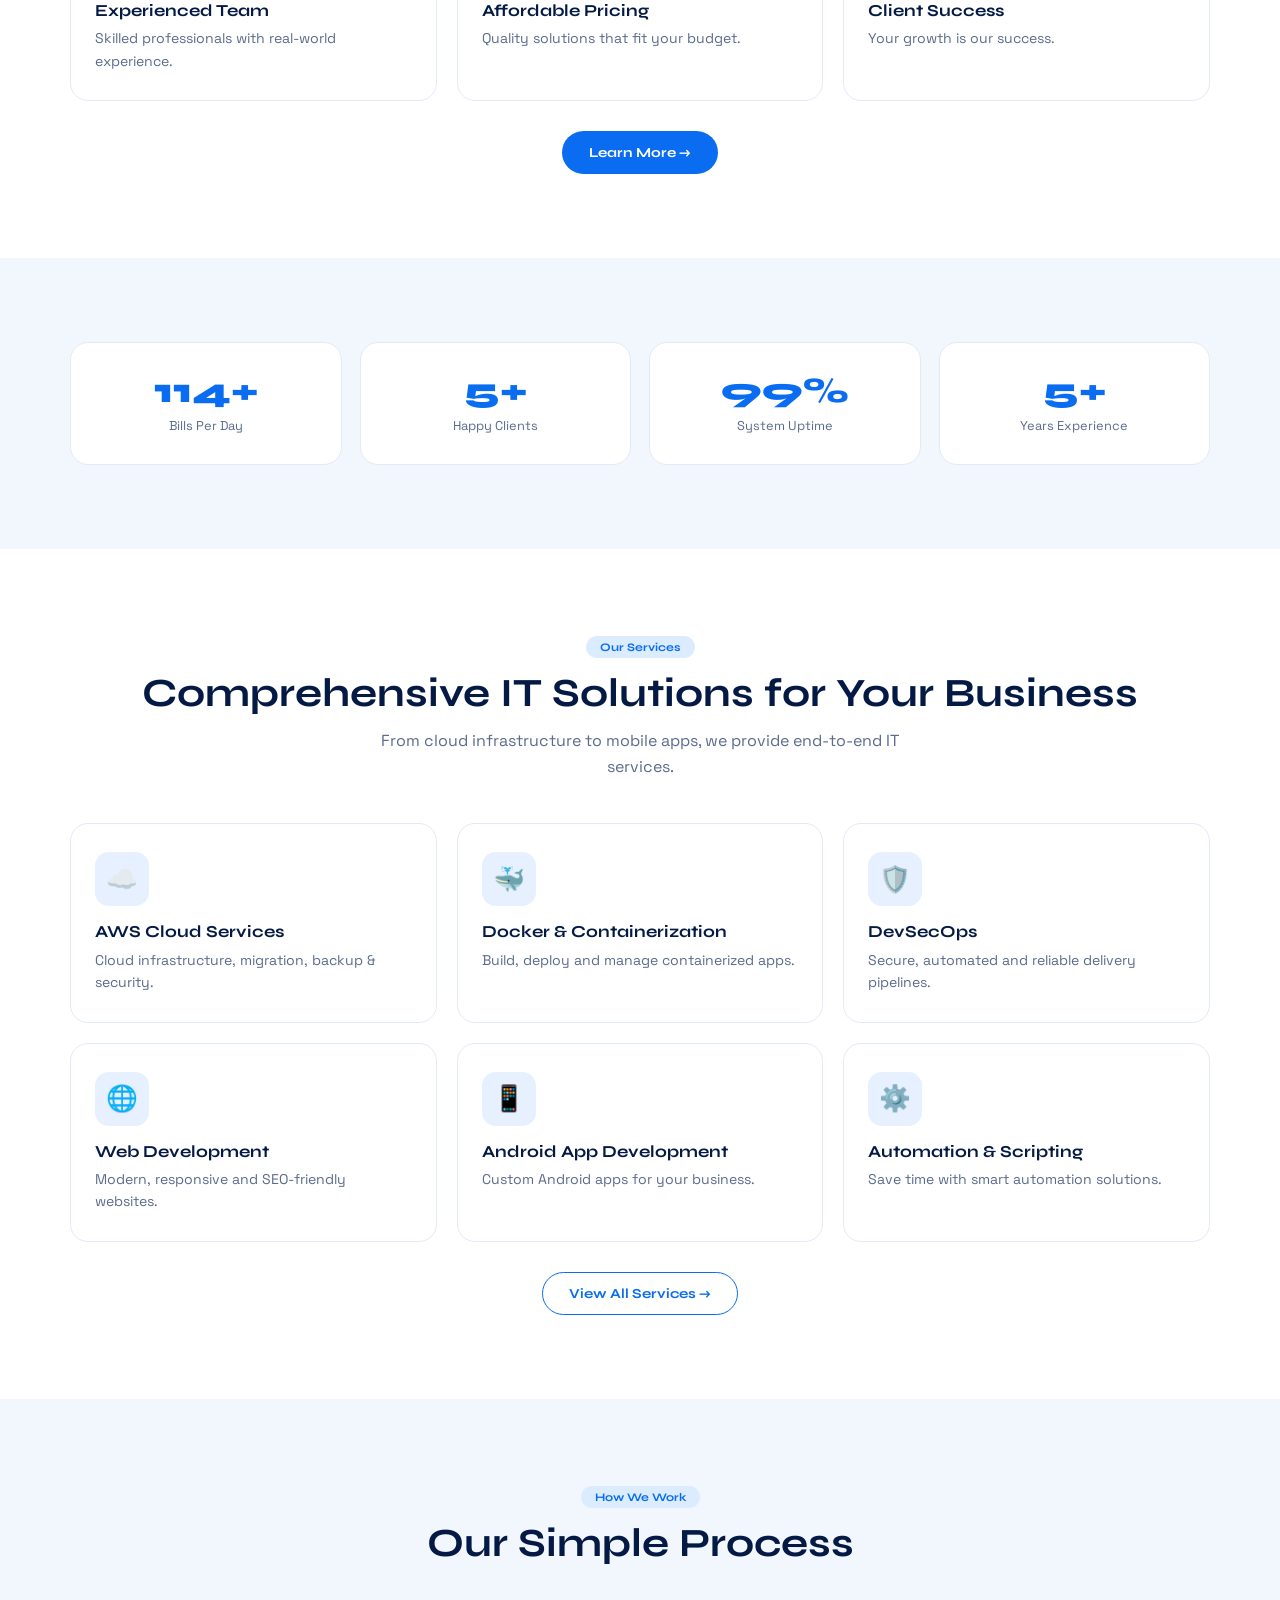
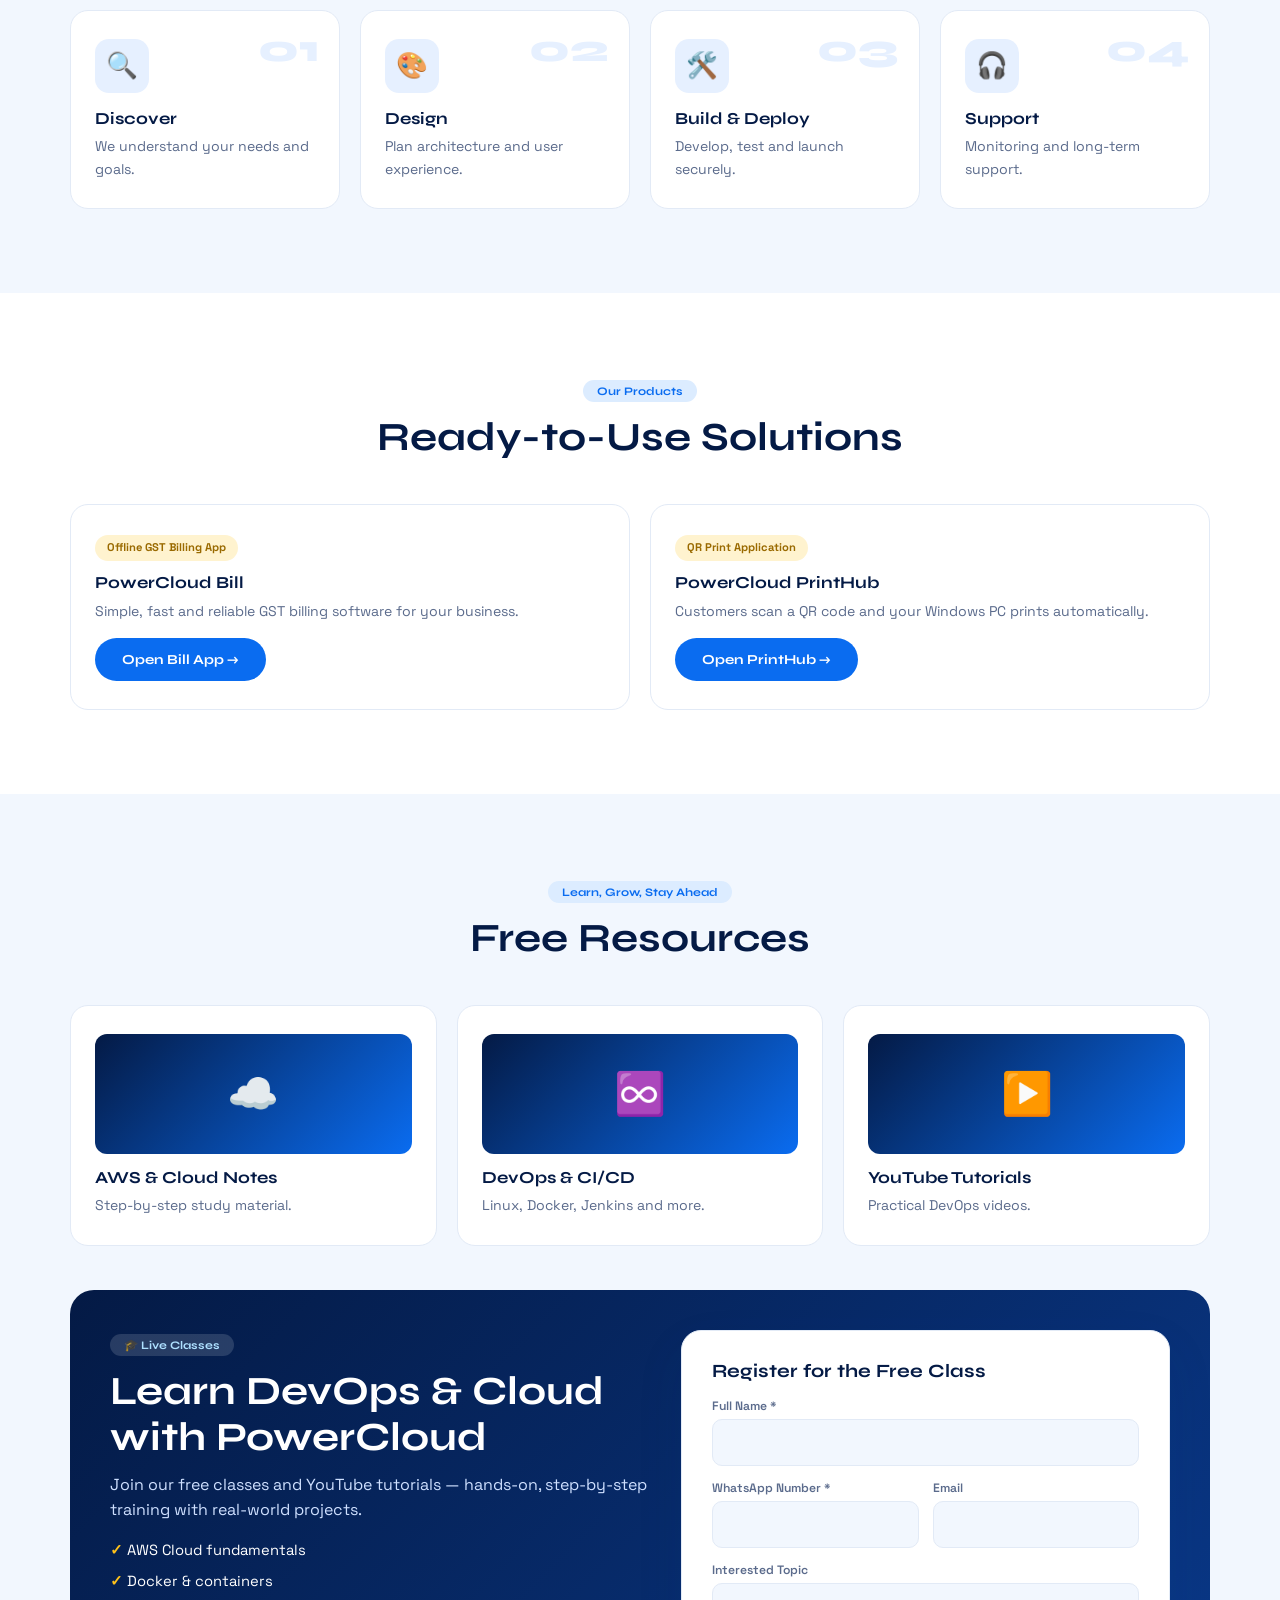
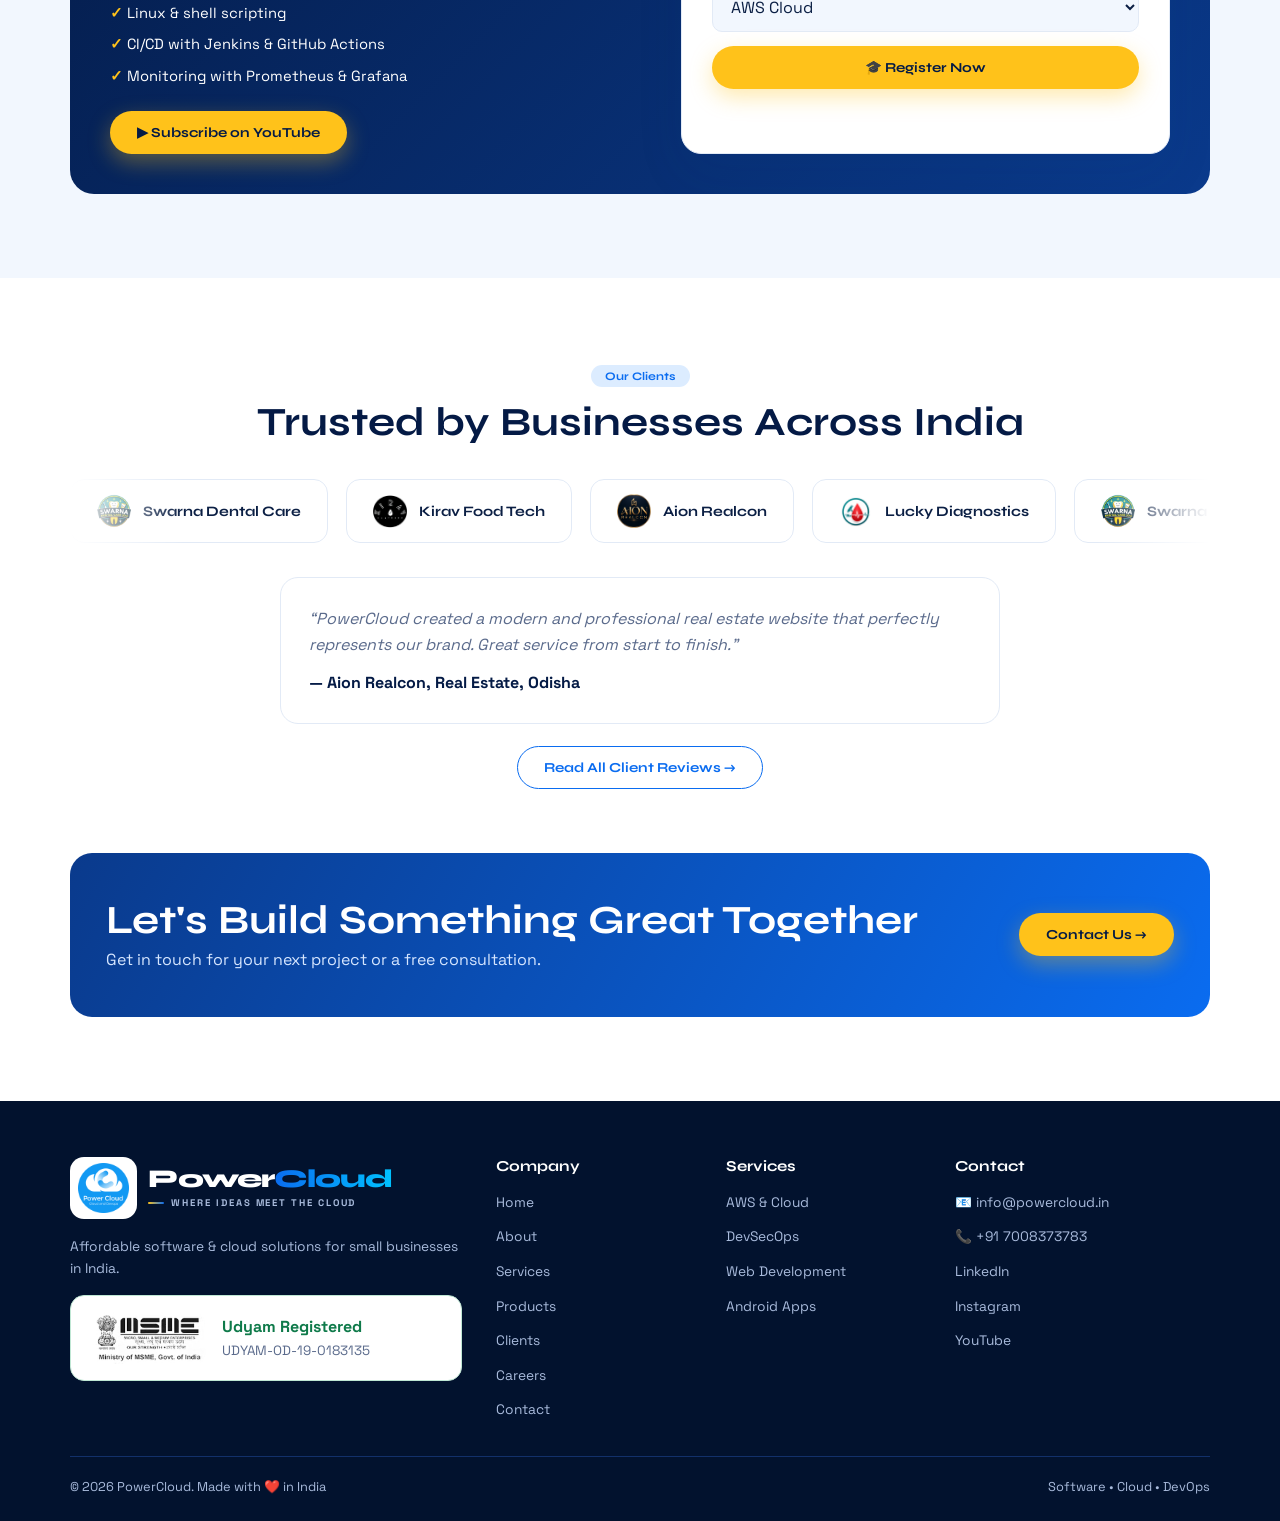
==== commit 6727c26b: "new web update" ====
--- a/index.html
+++ b/index.html
@@ -1,1173 +1,60 @@
-<!DOCTYPE html>
-<html lang="en">
-<head>
-<meta charset="UTF-8"/>
-<meta name="viewport" content="width=device-width, initial-scale=1.0"/>
-<!-- =========================
-     PRIMARY SEO
-========================= -->
-<title>PowerCloud | Software Development, Cloud Solutions, DevOps, GST Billing & PrintHub</title>
-
-<meta name="title" content="PowerCloud | Software Development, Cloud Solutions, DevOps, GST Billing & PrintHub">
-
+<!DOCTYPE html><html lang="en"><head><meta charset="UTF-8"><meta name="viewport" content="width=device-width, initial-scale=1.0">
+<title>PowerCloud | Software Development, Cloud Solutions, DevOps, GST Billing &amp; PrintHub</title>
+<meta name="title" content="PowerCloud | Software Development, Cloud Solutions, DevOps, GST Billing &amp; PrintHub">
 <meta name="description" content="PowerCloud provides affordable software development, cloud solutions, DevOps consulting, AWS automation, business websites, GST billing software, inventory management, PowerCloud Bill App, PowerCloud PrintHub, and digital solutions for startups, freelancers, shops, and businesses across India.">
-
 <meta name="keywords" content="PowerCloud, software company India, software development, web development, cloud solutions, AWS, DevOps, DevOps consulting, cloud consulting, automation, website development, billing software, GST billing software, inventory management software, PowerCloud Bill App, PowerCloud PrintHub, QR printing software, printing software, desktop application, business software, affordable software company, startup software, IT company India">
-
 <meta name="author" content="PowerCloud">
-
 <meta name="robots" content="index, follow, max-image-preview:large, max-snippet:-1, max-video-preview:-1">
-
-<meta name="language" content="English">
-<meta name="distribution" content="global">
-<meta name="rating" content="general">
-
-<!-- =========================
-     CANONICAL
-========================= -->
+<meta name="language" content="English"><meta name="distribution" content="global"><meta name="rating" content="general">
 <link rel="canonical" href="https://powercloud.in/">
-
-<!-- =========================
-     FAVICON
-========================= -->
 <link rel="icon" type="image/png" href="https://powercloud.in/images/powercloud_logo.png">
-
-<!-- =========================
-     OPEN GRAPH
-========================= -->
-<meta property="og:type" content="website">
-<meta property="og:site_name" content="PowerCloud">
-<meta property="og:url" content="https://powercloud.in/">
-<meta property="og:title" content="PowerCloud | Affordable Software & Cloud Solutions">
+<meta property="og:type" content="website"><meta property="og:site_name" content="PowerCloud"><meta property="og:url" content="https://powercloud.in/">
+<meta property="og:title" content="PowerCloud | Affordable Software &amp; Cloud Solutions">
 <meta property="og:description" content="Affordable software development, DevOps, cloud solutions, business websites, GST billing software, PowerCloud Bill App, PowerCloud PrintHub and automation services for businesses across India.">
-<meta property="og:image" content="https://powercloud.in/images/powercloud_logo.png">
-<meta property="og:image:width" content="512">
-<meta property="og:image:height" content="512">
-<meta property="og:image:alt" content="PowerCloud Logo">
-
-<!-- =========================
-     TWITTER
-========================= -->
-<meta name="twitter:card" content="summary_large_image">
-<meta name="twitter:title" content="PowerCloud | Affordable Software & Cloud Solutions">
+<meta property="og:image" content="https://powercloud.in/images/powercloud_logo.png"><meta property="og:image:width" content="512"><meta property="og:image:height" content="512"><meta property="og:image:alt" content="PowerCloud Logo">
+<meta name="twitter:card" content="summary_large_image"><meta name="twitter:title" content="PowerCloud | Affordable Software &amp; Cloud Solutions">
 <meta name="twitter:description" content="Software Development, DevOps, Cloud Solutions, GST Billing Software, PowerCloud Bill App and PowerCloud PrintHub.">
 <meta name="twitter:image" content="https://powercloud.in/images/powercloud_logo.png">
-
-<!-- =========================
-     MOBILE
-========================= -->
-<meta name="theme-color" content="#2563eb">
-
-<link href="https://fonts.googleapis.com/css2?family=Space+Grotesk:wght@300;400;500;600;700&family=Syne:wght@400;600;700;800&display=swap" rel="stylesheet"/>
-<style>
-:root{
-  --bg:#050710;--surface:#080c1a;--card:#0d1226;--border:#1a2240;
-  --accent:#4f7fff;--accent2:#00d4ff;--green:#22d3a5;--orange:#ff7b3d;
-  --text:#dde4f5;--muted:#5a6a8a;--white:#ffffff;
-  --font-head:'Syne',sans-serif;--font-body:'Space Grotesk',sans-serif;
-}
-*,*::before,*::after{box-sizing:border-box;margin:0;padding:0;}
-html{scroll-behavior:smooth;}
-body{background:var(--bg);color:var(--text);font-family:var(--font-body);overflow-x:hidden;line-height:1.6;cursor:none;}
-a{text-decoration:none;color:inherit;}
-img{display:block;max-width:100%;}
-
-/* grid bg */
-body::before{content:'';position:fixed;inset:0;background-image:radial-gradient(rgba(79,127,255,.04) 1px,transparent 1px);background-size:40px 40px;pointer-events:none;z-index:0;}
-
-/* ── CUSTOM CURSOR ── */
-#cursor-dot{position:fixed;top:0;left:0;width:8px;height:8px;background:var(--accent);border-radius:50%;pointer-events:none;z-index:9999;transform:translate(-50%,-50%);transition:transform .08s;}
-#cursor-ring{position:fixed;top:0;left:0;width:36px;height:36px;border:1.5px solid rgba(79,127,255,.5);border-radius:50%;pointer-events:none;z-index:9998;transform:translate(-50%,-50%);transition:width .25s,height .25s,border-color .25s;}
-#cursor-ring.hovered{width:54px;height:54px;border-color:rgba(79,127,255,.85);}
-
-/* scrollbar */
-::-webkit-scrollbar{width:3px;}::-webkit-scrollbar-thumb{background:var(--accent);border-radius:99px;}
-
-/* ── NAVBAR ── */
-#nav{position:fixed;top:0;left:0;right:0;z-index:500;padding:20px 0;transition:all .4s;}
-#nav.scrolled{background:rgba(5,7,16,.88);backdrop-filter:blur(20px);border-bottom:1px solid var(--border);padding:12px 0;}
-.nav-c{max-width:1180px;margin:0 auto;padding:0 28px;display:flex;align-items:center;justify-content:space-between;}
-.nav-logo img{height:44px;width:auto;}
-.nav-links{display:flex;align-items:center;gap:30px;list-style:none;}
-.nav-links a{font-size:.85rem;font-weight:500;color:var(--muted);transition:color .2s;letter-spacing:.03em;}
-.nav-links a:hover{color:var(--white);}
-.nav-actions{display:flex;gap:10px;align-items:center;}
-.btn{display:inline-flex;align-items:center;gap:8px;padding:10px 22px;border-radius:8px;font-family:var(--font-head);font-weight:600;font-size:.84rem;cursor:none;transition:all .25s;border:none;letter-spacing:.04em;}
-.btn-primary{background:var(--accent);color:#fff;box-shadow:0 0 28px rgba(79,127,255,.3);}
-.btn-primary:hover{background:#3d6be8;transform:translateY(-2px);}
-.btn-ghost{background:transparent;color:var(--text);border:1px solid var(--border);}
-.btn-ghost:hover{border-color:var(--accent);color:var(--accent);}
-.btn-green{background:var(--green);color:#000;font-weight:700;}
-.btn-green:hover{filter:brightness(1.1);transform:translateY(-2px);}
-.ham{display:none;flex-direction:column;gap:5px;cursor:none;}
-.ham span{display:block;width:22px;height:2px;background:var(--text);border-radius:2px;}
-.mob-menu{display:none;flex-direction:column;background:var(--surface);border-bottom:1px solid var(--border);}
-.mob-menu.open{display:flex;}
-.mob-menu a{padding:13px 28px;font-size:.9rem;color:var(--muted);border-bottom:1px solid var(--border);}
-
-/* ── SCROLL ANIMATION SECTION ── */
-#scroll-anim{position:relative;height:3000px;/* tall enough for scroll frames */}
-.scroll-sticky{position:sticky;top:0;width:100%;height:100vh;overflow:hidden;display:flex;align-items:center;justify-content:center;}
-#mainCanvas {
-  display: block;
-  position: absolute;
-  inset: 0;
-  width: 100%;
-  height: 100%;
-  object-fit: cover; /* Changed from contain to cover */
-}
-
-/* hero overlay text — fades as you scroll */
-.hero-overlay {
-  position: absolute;
-  top: 0;
-  left: 0;
-  width: 100%;
-  height: 100%;
-  display: flex;
-  justify-content: center;
-  align-items: center; /* Centers the whole block vertically on desktop */
-  text-align: center;
-  z-index: 10;
-}
-
-.hero-content-wrapper {
-  display: flex;
-  flex-direction: column;
-  align-items: center;
-  width: 100%;
-  max-width: 1200px;
-  padding: 0 20px;
-  /* Gives a natural gap between the header menu and the text elements */
-  margin-top: 10px; 
-}
-.hero-eyebrow {
-  display: inline-flex;
-  align-items: center;
-  gap: 8px;
-  background: rgba(255, 255, 255, 0.05);
-  border: 1px solid rgba(255, 255, 255, 0.15);
-  border-radius: 50px;
-  padding: 8px 16px;
-  font-size: 0.85rem;
-  font-weight: 500;
-  letter-spacing: 1px;
-  text-transform: uppercase;
-  color: #fff;
-  /* Creates the gap exactly between menu bar above and the H1 below */
-  margin-bottom: 24px; 
-}
-/* Mobile view adjustments */
-@media (max-width: 768px) {
-  .hero-content-wrapper {
-    /* Large top margin to push down the layout safely past your mobile header/logo */
-    margin-top: 10px; 
-  }
-  
-  .hero-eyebrow {
-    font-size: 0.75rem;
-    padding: 6px 12px;
-    margin-bottom: 16px; /* slightly tighter spacing on smaller screens */
-  }
-
-  .hero-title {
-    font-size: 2.2rem; /* scale down the font if necessary to prevent wrapping overflow */
-    line-height: 1.2;
-  }
-}
-.pulse-dot{width:6px;height:6px;background:var(--accent);border-radius:50%;animation:pdot 2s infinite;}
-@keyframes pdot{0%,100%{opacity:1;box-shadow:0 0 0 0 rgba(79,127,255,.4);}50%{opacity:.5;box-shadow:0 0 0 7px rgba(79,127,255,0);}}
-.hero-title{font-family:var(--font-head);font-size:clamp(2.2rem,5vw,4rem);font-weight:800;line-height:1.08;color:var(--white);margin-bottom:18px;text-shadow:0 4px 32px rgba(0,0,0,.6);}
-.hero-title .grad{background:linear-gradient(135deg,var(--accent),var(--accent2));-webkit-background-clip:text;-webkit-text-fill-color:transparent;background-clip:text;}
-.hero-sub{color:rgba(221,228,245,.75);font-size:1rem;max-width:460px;margin-bottom:32px;line-height:1.7;text-shadow:0 2px 12px rgba(0,0,0,.5);}
-.hero-chips{display:flex;flex-wrap:wrap;gap:8px;margin-bottom:32px;justify-content:center;}
-.chip{padding:5px 14px;border-radius:6px;font-size:.76rem;font-weight:600;background:rgba(255,255,255,.06);border:1px solid rgba(255,255,255,.12);color:var(--text);backdrop-filter:blur(6px);}
-.hero-btns{display:flex;gap:12px;flex-wrap:wrap;justify-content:center;pointer-events:all;}
-.hero-scroll-hint{position:absolute;bottom:36px;left:50%;transform:translateX(-50%);display:flex;flex-direction:column;align-items:center;gap:8px;color:var(--muted);font-size:.72rem;font-family:var(--font-head);letter-spacing:.1em;text-transform:uppercase;animation:bounce 2s ease-in-out infinite;}
-@keyframes bounce{0%,100%{transform:translateX(-50%) translateY(0);}50%{transform:translateX(-50%) translateY(6px);}}
-.scroll-arrow{width:20px;height:20px;border-right:2px solid var(--muted);border-bottom:2px solid var(--muted);transform:rotate(45deg);margin-top:-4px;}
-
-/* mid-scroll text callouts */
-.mid-callout{position:absolute;z-index:20;opacity:0;transition:opacity .4s;pointer-events:none;}
-.mid-callout.visible{opacity:1;}
-
-/* ── CONTENT SECTIONS ── */
-.section{padding:100px 0;position:relative;z-index:1;}
-.container{max-width:1180px;margin:0 auto;padding:0 28px;}
-.s-label{font-family:var(--font-head);font-size:.7rem;font-weight:700;letter-spacing:.15em;text-transform:uppercase;color:var(--accent);margin-bottom:12px;}
-.s-title{font-family:var(--font-head);font-size:clamp(1.8rem,3.5vw,2.8rem);font-weight:800;color:var(--white);line-height:1.14;margin-bottom:16px;}
-.s-sub{color:var(--muted);font-size:.94rem;max-width:520px;line-height:1.7;}
-.center{text-align:center;}.center .s-sub{margin:0 auto;}
-
-/* stats row */
-.stats-row{display:grid;grid-template-columns:repeat(4,1fr);gap:1px;background:var(--border);border-radius:14px;overflow:hidden;margin-top:56px;}
-.stat-box{background:var(--card);padding:28px 16px;text-align:center;}
-.stat-val{font-family:var(--font-head);font-size:2rem;font-weight:800;color:var(--accent);}
-.stat-lbl{font-size:.76rem;color:var(--muted);margin-top:4px;}
-
-/* about */
-#about{background:var(--surface);}
-.about-grid{display:grid;grid-template-columns:1fr 1fr;gap:72px;align-items:center;}
-.about-img{border-radius:20px;overflow:hidden;aspect-ratio:4/3;background:linear-gradient(135deg,var(--card),var(--border));position:relative;display:flex;align-items:center;justify-content:center;}
-.about-img canvas{width:100%;height:100%;display:block;}
-.about-img img{
-    width:100%;
-    height:100%;
-    object-fit:cover;
-    display:block;
-}
-.acard{position:absolute;background:rgba(8,12,26,.9);border:1px solid var(--border);border-radius:12px;padding:14px 18px;backdrop-filter:blur(10px);}
-.acard.a1{bottom:-16px;right:-16px;}
-.acard.a2{top:-16px;left:-16px;}
-.ac-val{font-family:var(--font-head);font-size:1.5rem;font-weight:800;color:var(--accent);}
-.ac-lbl{font-size:.72rem;color:var(--muted);}
-.tech-pills{display:flex;flex-wrap:wrap;gap:8px;margin:22px 0;}
-.tpill{padding:5px 15px;border-radius:6px;font-size:.79rem;font-weight:600;background:var(--card);border:1px solid var(--border);color:var(--text);}
-.mission{background:var(--card);border-left:3px solid var(--accent);border-radius:0 10px 10px 0;padding:16px 20px;margin-top:22px;color:var(--muted);font-size:.89rem;line-height:1.7;}
-.mission strong{color:var(--white);}
-
-/* services */
-.svc-grid{display:grid;grid-template-columns:repeat(2,1fr);gap:18px;margin-top:52px;}
-.svc-card{background:var(--card);border:1px solid var(--border);border-radius:14px;padding:34px 26px;position:relative;overflow:hidden;transition:all .3s;}
-.svc-card::after{content:'';position:absolute;inset:0;background:linear-gradient(135deg,rgba(79,127,255,.04),transparent);opacity:0;transition:opacity .3s;}
-.svc-card:hover{border-color:rgba(79,127,255,.4);transform:translateY(-5px);box-shadow:0 24px 50px rgba(0,0,0,.4);}
-.svc-card:hover::after{opacity:1;}
-.svc-n{position:absolute;top:18px;right:22px;font-family:var(--font-head);font-size:3.5rem;font-weight:800;color:rgba(79,127,255,.05);line-height:1;}
-.svc-ico{width:50px;height:50px;border-radius:11px;display:flex;align-items:center;justify-content:center;font-size:1.4rem;margin-bottom:20px;}
-.ib{background:rgba(79,127,255,.12);}
-.ic{background:rgba(0,212,255,.12);}
-.io{background:rgba(255,123,61,.12);}
-.ig{background:rgba(34,211,165,.12);}
-.svc-name{font-family:var(--font-head);font-size:1.1rem;font-weight:700;color:var(--white);margin-bottom:9px;}
-.svc-desc{color:var(--muted);font-size:.86rem;margin-bottom:18px;line-height:1.6;}
-.svc-list{list-style:none;display:flex;flex-direction:column;gap:7px;}
-.svc-list li{font-size:.83rem;color:var(--text);display:flex;align-items:flex-start;gap:8px;}
-.svc-list li::before{content:'→';color:var(--accent);flex-shrink:0;}
-
-/* product */
-#product{background:var(--surface);}
-.prod-grid{display:grid;grid-template-columns:1fr 1fr;gap:72px;align-items:center;}
-.prod-badge{display:inline-flex;align-items:center;gap:8px;padding:5px 15px;background:rgba(255,123,61,.12);color:var(--orange);border:1px solid rgba(255,123,61,.25);border-radius:99px;font-size:.73rem;font-family:var(--font-head);font-weight:700;letter-spacing:.08em;text-transform:uppercase;margin-bottom:18px;}
-.prod-title{font-family:var(--font-head);font-weight:800;font-size:clamp(1.9rem,3.5vw,2.7rem);color:var(--white);line-height:1.1;margin-bottom:14px;}
-.feat-list{display:flex;flex-direction:column;gap:14px;margin:24px 0;}
-.feat-item{display:flex;align-items:flex-start;gap:13px;}
-.feat-ico{width:36px;height:36px;border-radius:9px;background:rgba(34,211,165,.1);color:var(--green);display:flex;align-items:center;justify-content:center;font-size:.88rem;flex-shrink:0;}
-.feat-text strong{display:block;color:var(--white);font-size:.93rem;margin-bottom:2px;}
-.feat-text span{color:var(--muted);font-size:.82rem;}
-.bill-screen{background:var(--card);border:1px solid var(--border);border-radius:16px;overflow:hidden;box-shadow:0 36px 72px rgba(0,0,0,.5);}
-.screen-top{background:var(--surface);padding:11px 15px;display:flex;align-items:center;gap:7px;border-bottom:1px solid var(--border);}
-.dr{width:10px;height:10px;border-radius:50%;background:#ef4444;}
-.dy{width:10px;height:10px;border-radius:50%;background:#f59e0b;}
-.dg{width:10px;height:10px;border-radius:50%;background:#22c55e;}
-.screen-url{font-size:.7rem;color:var(--muted);margin-left:8px;}
-.screen-body{padding:22px;}
-.bh{font-family:var(--font-head);font-weight:700;color:var(--white);font-size:.95rem;margin-bottom:3px;}
-.bm{font-size:.73rem;color:var(--muted);margin-bottom:16px;}
-.brow{display:flex;justify-content:space-between;padding:8px 0;border-bottom:1px solid var(--border);font-size:.81rem;}
-.brow .bi{color:var(--text);}.brow .ba{color:var(--accent);font-weight:600;font-family:var(--font-head);}
-.btotal{display:flex;justify-content:space-between;margin-top:14px;padding:13px;background:rgba(79,127,255,.08);border-radius:8px;border:1px solid rgba(79,127,255,.18);}
-.btotal .bl{font-family:var(--font-head);font-weight:700;color:var(--white);}
-.btotal .bv{font-family:var(--font-head);font-weight:800;color:var(--accent);font-size:1.05rem;}
-.s-acts{display:flex;gap:9px;margin-top:13px;}
-.sact{flex:1;padding:9px;border-radius:7px;text-align:center;font-size:.73rem;font-weight:700;font-family:var(--font-head);}
-.sact.gst{background:rgba(34,211,165,.1);border:1px solid rgba(34,211,165,.18);color:var(--green);}
-.sact.pdf{background:rgba(79,127,255,.1);border:1px solid rgba(79,127,255,.18);color:var(--accent);}
-
-/* testimonials */
-.testi-grid{display:grid;grid-template-columns:1fr 1fr;gap:18px;margin-top:52px;}
-.tcard{background:var(--card);border:1px solid var(--border);border-radius:14px;padding:30px;transition:all .3s;}
-.tcard:hover{border-color:rgba(79,127,255,.3);transform:translateY(-4px);}
-.stars{color:#f59e0b;font-size:.95rem;letter-spacing:3px;margin-bottom:14px;}
-.ttext{color:var(--muted);font-size:.88rem;font-style:italic;line-height:1.75;margin-bottom:18px;}
-.tauthor{display:flex;align-items:center;gap:11px;}
-.tavatar{width:44px;height:44px;border-radius:50%;background:linear-gradient(135deg,var(--accent),var(--accent2));display:flex;align-items:center;justify-content:center;font-family:var(--font-head);font-weight:700;color:#fff;font-size:.9rem;}
-.tname{font-family:var(--font-head);font-weight:600;color:var(--white);font-size:.88rem;}
-.trole{color:var(--muted);font-size:.73rem;}
-.tlink{display:inline-flex;align-items:center;gap:5px;margin-top:10px;font-size:.78rem;color:var(--accent);}
-
-/* learning */
-#learning{background:var(--surface);}
-.learn-grid{display:grid;grid-template-columns:1fr 1fr;gap:24px;margin-top:52px;}
-.lcard{background:var(--card);border:1px solid var(--border);border-radius:14px;padding:30px;transition:all .3s;}
-.lcard:hover{border-color:rgba(79,127,255,.3);transform:translateY(-4px);}
-.lico{font-size:2.2rem;margin-bottom:14px;}
-.ltitle{font-family:var(--font-head);font-weight:700;font-size:1.05rem;color:var(--white);margin-bottom:7px;}
-.ldesc{color:var(--muted);font-size:.86rem;margin-bottom:20px;line-height:1.65;}
-.yt-wrap{border-radius:9px;overflow:hidden;aspect-ratio:16/9;margin-bottom:14px;}
-.yt-wrap iframe{width:100%;height:100%;border:none;display:block;}
-
-/* cta banner */
-.cta-banner{background:linear-gradient(135deg,rgba(79,127,255,.1),rgba(0,212,255,.06));border:1px solid rgba(79,127,255,.18);border-radius:18px;padding:56px 48px;display:flex;align-items:center;justify-content:space-between;gap:32px;flex-wrap:wrap;position:relative;overflow:hidden;margin:0;}
-.cta-banner::before{content:'';position:absolute;inset:0;background:radial-gradient(circle at 80% 50%,rgba(79,127,255,.07),transparent 60%);pointer-events:none;}
-.cta-banner h2{font-family:var(--font-head);font-weight:800;font-size:clamp(1.5rem,3vw,2rem);color:var(--white);max-width:460px;}
-.cta-actions{display:flex;gap:12px;flex-wrap:wrap;flex-shrink:0;}
-
-/* contact */
-.contact-grid{display:grid;grid-template-columns:1fr 1.3fr;gap:52px;}
-.ci-item{display:flex;align-items:flex-start;gap:13px;margin-bottom:18px;}
-.ci-ico{width:40px;height:40px;border-radius:9px;background:var(--card);border:1px solid var(--border);display:flex;align-items:center;justify-content:center;font-size:1rem;flex-shrink:0;}
-.ci-lbl{font-size:.73rem;color:var(--muted);font-family:var(--font-head);letter-spacing:.05em;text-transform:uppercase;}
-.ci-val{color:var(--text);font-size:.9rem;}
-.cform{background:var(--card);border:1px solid var(--border);border-radius:14px;padding:34px;}
-.form-title{font-family:var(--font-head);font-weight:700;color:var(--white);font-size:1.1rem;margin-bottom:22px;}
-.fg{margin-bottom:14px;}
-.fl{display:block;font-size:.73rem;color:var(--muted);font-family:var(--font-head);letter-spacing:.05em;text-transform:uppercase;margin-bottom:6px;}
-.fi,.fta,.fsel{width:100%;background:var(--surface);border:1px solid var(--border);border-radius:7px;padding:10px 13px;color:var(--text);font-family:var(--font-body);font-size:.88rem;outline:none;transition:border-color .2s;}
-.fi:focus,.fta:focus,.fsel:focus{border-color:var(--accent);}
-.fta{resize:vertical;min-height:96px;}
-.fg2{display:grid;grid-template-columns:1fr 1fr;gap:13px;}
-.fsub{width:100%;padding:13px;border-radius:8px;background:var(--accent);color:#fff;border:none;font-family:var(--font-head);font-weight:700;font-size:.92rem;cursor:none;transition:all .25s;}
-.fsub:hover{background:#3d6be8;transform:translateY(-2px);}
-
-/* fabs */
-.fabs{position:fixed;bottom:26px;right:22px;display:flex;flex-direction:column;gap:11px;z-index:400;}
-.fab{width:50px;height:50px;border-radius:50%;display:flex;align-items:center;justify-content:center;transition:all .25s;box-shadow:0 4px 18px rgba(0,0,0,.5);text-decoration:none;border:none;cursor:none;}
-.fab-wa{background:#25d366;}.fab-wa:hover{transform:scale(1.12);background:#1db954;}
-.fab-call{background:var(--accent);}.fab-call:hover{transform:scale(1.12);}
-
-/* footer */
-footer{background:var(--surface);border-top:1px solid var(--border);padding:56px 0 28px;}
-.footer-grid{display:grid;grid-template-columns:2fr 1fr 1fr 1fr;gap:40px;margin-bottom:44px;}
-.fbrand p{color:var(--muted);font-size:.86rem;margin-top:13px;max-width:272px;line-height:1.7;}
-.fcol h4{font-family:var(--font-head);font-weight:700;color:var(--white);font-size:.88rem;margin-bottom:14px;}
-.fcol ul{list-style:none;display:flex;flex-direction:column;gap:9px;}
-.fcol ul li a{color:var(--muted);font-size:.83rem;transition:color .2s;}
-.fcol ul li a:hover{color:var(--accent);}
-.footer-bottom{display:flex;justify-content:space-between;align-items:center;flex-wrap:wrap;gap:11px;border-top:1px solid var(--border);padding-top:22px;}
-.footer-bottom p{color:var(--muted);font-size:.8rem;}
-.soc-row{display:flex;gap:9px;}
-.soc{width:34px;height:34px;border-radius:8px;background:var(--card);border:1px solid var(--border);display:flex;align-items:center;justify-content:center;font-size:.85rem;transition:all .2s;color:var(--muted);}
-.soc:hover{border-color:var(--accent);color:var(--accent);} 
-/* Ensure SVG icons inherit color */
-.soc svg{width:18px;height:18px;display:block;fill:currentColor}
-
-/* divider */
-.divider{height:1px;background:linear-gradient(90deg,transparent,var(--border),transparent);}
-
-/* reveal */
-.reveal{opacity:0;transform:translateY(26px);transition:opacity .65s ease,transform .65s ease;}
-.reveal.vis{opacity:1;transform:none;}
-.d1{transition-delay:.1s;}.d2{transition-delay:.2s;}.d3{transition-delay:.3s;}
-
-@media(max-width:900px){
-  .about-grid,.prod-grid,.contact-grid,.testi-grid,.learn-grid{grid-template-columns:1fr;}
-  .svc-grid{grid-template-columns:1fr;}
-  .footer-grid{grid-template-columns:1fr 1fr;}
-  .nav-links,.nav-actions{display:none;}
-  .ham{display:flex;}
-  .cta-banner{text-align:center;justify-content:center;}
-  .stats-row{grid-template-columns:repeat(2,1fr);}
-
-  /* Make hero content fit smaller desktop / laptop heights and mobile */
-  .hero-overlay{padding-top:68px;padding-left:20px;padding-right:20px;align-items:flex-start;}
-  .hero-title{font-size:clamp(1.6rem,6vw,2.6rem);text-align:center;}
-  .hero-sub{max-width:100%;font-size:.95rem;margin-bottom:18px;}
-  .hero-chips{justify-content:center;}
-  .hero-btns{flex-direction:column;gap:10px;}
-  .hero-btns .btn{width:100%;justify-content:center;padding:10px 16px;font-size:.9rem;}
-}
-
-/* Short viewport height (small laptops / 13" screens) */
-@media (max-height:900px){
-  .hero-overlay{padding-top:56px;}
-  .hero-scroll-hint{bottom:22px;}
-}
-@media(max-width:560px){.section{padding:64px 0;}.footer-grid{grid-template-columns:1fr;}.fg2{grid-template-columns:1fr;}}
-
-
-/* Outer Container for Horizontal Scroll */
-  .testi-scroll-container {
-    width: 100%;
-    overflow-x: auto;
-    overflow-y: hidden;
-    padding-bottom: 12px; /* Space for the scrollbar */
-    -webkit-overflow-scrolling: touch;
-    
-    /* Custom Scrollbar for Firefox */
-    scrollbar-width: thin;
-    scrollbar-color: var(--primary, #0070f3) rgba(255, 255, 255, 0.08);
-  }
-
-  /* Custom Scrollbar Styling (Chrome, Safari, Edge, Opera) */
-  .testi-scroll-container::-webkit-scrollbar {
-    height: 8px; /* Height of horizontal scrollbar */
-    display: block; /* Ensures scrollbar is visible */
-  }
-
-  .testi-scroll-container::-webkit-scrollbar-track {
-    background: rgba(255, 255, 255, 0.08); /* Background track */
-    border-radius: 10px;
-  }
-
-  .testi-scroll-container::-webkit-scrollbar-thumb {
-    background: var(--primary, #0070f3); /* Scrollbar thumb color */
-    border-radius: 10px;
-    cursor: pointer;
-  }
-
-  .testi-scroll-container::-webkit-scrollbar-thumb:hover {
-    background: #0056b3; /* Darker shade when user hovers over the bar */
-  }
-
-  /* Grid Container */
-  .testi-grid {
-    display: flex;
-    gap: 20px;
-    width: max-content;
-    padding: 0 10px;
-  }
-
-  /* Testimonial Card Desktop Default */
-  .tcard {
-    flex: 0 0 380px;
-    box-sizing: border-box;
-    display: flex;
-    flex-direction: column;
-    justify-content: space-between;
-  }
-
-  /* Logo & Avatar Styling */
-  .tavatar {
-    width: 48px;
-    height: 48px;
-    border-radius: 50%;
-    overflow: hidden;
-    display: flex;
-    align-items: center;
-    justify-content: center;
-    background: #00a2ff;
-    flex-shrink: 0;
-  }
-
-  .tlogo {
-    width: 100%;
-    height: 100%;
-    object-fit: cover;
-  }
-
-  /* MOBILE RESPONSIVE MEDIA QUERY */
-  @media (max-width: 768px) {
-    .testi-scroll-container::-webkit-scrollbar {
-      height: 5px; /* Slightly thinner bar on mobile */
-    }
-
-    .tcard {
-      flex: 0 0 82vw;
-      max-width: 320px;
-      padding: 20px;
-    }
-
-    .ttext {
-      font-size: 0.92rem;
-      line-height: 1.5;
-    }
-  }
-</style>
-<script type="application/ld+json">
-{
-  "@context":"https://schema.org",
-  "@type":"Organization",
-  "name":"PowerCloud",
-  "url":"https://powercloud.in/",
-  "logo":"https://powercloud.in/images/powercloud_logo.png",
-  "description":"PowerCloud provides affordable software development, cloud solutions, DevOps consulting, AWS automation, website development, GST billing software, PowerCloud Bill App, PowerCloud PrintHub and business automation solutions.",
-  "sameAs":[
-    "https://www.instagram.com/powercloud_india?igsh=MWJpaGIzNHU2ZGswcw%3D%3D&utm_source=qr",
-    "https://www.facebook.com/people/PowerCloud/61591179590562/",
-    "https://share.google/Z8iedWNmjmBTJV5jh"
-  ]
-}
-</script>
-</head>
-<body>
-
-<div id="cursor-dot"></div>
-<div id="cursor-ring"></div>
-
-<!-- FABS -->
-<div class="fabs">
-  <a class="fab fab-wa" href="https://wa.me/917008373783" target="_blank" title="WhatsApp">
-    <svg width="22" height="22" viewBox="0 0 24 24" fill="white"><path d="M17.472 14.382c-.297-.149-1.758-.867-2.03-.967-.273-.099-.471-.148-.67.15-.197.297-.767.966-.94 1.164-.173.199-.347.223-.644.075-.297-.15-1.255-.463-2.39-1.475-.883-.788-1.48-1.761-1.653-2.059-.173-.297-.018-.458.13-.606.134-.133.298-.347.446-.52.149-.174.198-.298.298-.497.099-.198.05-.371-.025-.52-.075-.149-.669-1.612-.916-2.207-.242-.579-.487-.5-.669-.51-.173-.008-.371-.01-.57-.01-.198 0-.52.074-.792.372-.272.297-1.04 1.016-1.04 2.479 0 1.462 1.065 2.875 1.213 3.074.149.198 2.096 3.2 5.077 4.487.709.306 1.262.489 1.694.625.712.227 1.36.195 1.871.118.571-.085 1.758-.719 2.006-1.413.248-.694.248-1.289.173-1.413-.074-.124-.272-.198-.57-.347m-5.421 7.403h-.004a9.87 9.87 0 01-5.031-1.378l-.361-.214-3.741.982.998-3.648-.235-.374a9.86 9.86 0 01-1.51-5.26c.001-5.45 4.436-9.884 9.888-9.884 2.64 0 5.122 1.03 6.988 2.898a9.825 9.825 0 012.893 6.994c-.003 5.45-4.437 9.884-9.885 9.884m8.413-18.297A11.815 11.815 0 0012.05 0C5.495 0 .16 5.335.157 11.892c0 2.096.547 4.142 1.588 5.945L.057 24l6.305-1.654a11.882 11.882 0 005.683 1.448h.005c6.554 0 11.89-5.335 11.893-11.893a11.821 11.821 0 00-3.48-8.413z"/></svg>
-  </a>
-  <a class="fab fab-call" href="tel:+917008373783" title="Call">
-    <svg width="19" height="19" viewBox="0 0 24 24" fill="white"><path d="M6.6 10.8c1.4 2.8 3.8 5.1 6.6 6.6l2.2-2.2c.3-.3.7-.4 1-.2 1.1.4 2.3.6 3.6.6.6 0 1 .4 1 1V20c0 .6-.4 1-1 1C9.6 21 3 14.4 3 6c0-.6.4-1 1-1h3.5c.6 0 1 .4 1 1 0 1.3.2 2.5.6 3.6.1.3 0 .7-.2 1L6.6 10.8z"/></svg>
-  </a>
-</div>
-
-<!-- NAVBAR -->
-<nav id="nav">
-  <div class="nav-c">
-    <a href="#top"><img src="images/powercloud_logo.png" alt="PowerCloud" style="height:44px;width:auto;"></a>
-    <ul class="nav-links">
-      <li><a href="#about">About</a></li>
-      <li><a href="#services">Services</a></li>
-      <li><a href="#product">Product</a></li>
-      <li><a href="#learning">Resources</a></li>
-      <li><a href="#testimonials">Clients</a></li>
-      <li><a href="#contact">Contact</a></li>
-    </ul>
-    <div class="nav-actions">
-      <a href="https://wa.me/917008373783" class="btn btn-ghost" target="_blank">💬 WhatsApp</a>
-      <a href="https://bill.powercloud.in/" target="_blank" rel="noopener noreferrer" class="btn btn-primary">Download App</a>
-    </div>
-    <div class="ham" id="ham"><span></span><span></span><span></span></div>
-  </div>
-  <div class="mob-menu" id="mmenu">
-    <a href="#about">About</a><a href="#services">Services</a>
-    <a href="#product">Product</a><a href="#learning">Resources</a>
-    <a href="#testimonials">Clients</a><a href="#contact">Contact</a>
-    <a href="https://wa.me/917008373783" target="_blank">💬 WhatsApp</a>
-    <a href="https://bill.powercloud.in/" target="_blank" rel="noopener noreferrer">⬇ Download App</a>
-  </div>
-</nav>
-
-<!-- SCROLL-DRIVEN 3D ANIMATION -->
-<div id="scroll-anim" id="top">
-  <div class="scroll-sticky">
-    <canvas id="mainCanvas"></canvas>
-    
-    <div class="hero-overlay" id="heroOverlay">
-      <div class="hero-content-wrapper">
-        
-        <div class="hero-eyebrow">
-          <span class="pulse-dot"></span>PowerCloud Bill App v2.0 — Now Live
-        </div>
-        
-        <h1 class="hero-title">Affordable <br><span class="grad">Software & Cloud</span><br>Solutions <br> for Small Businesses</h1>
-        <p class="hero-sub">From GST billing to full AWS cloud infrastructure — we help Indian businesses go digital at prices they can actually afford.</p>
-        
-        <div class="hero-chips">
-          <span class="chip">✅ GST Billing</span>
-          <span class="chip">☁️ AWS & DevOps</span>
-          <span class="chip">🌐 Web Development</span>
-          <span class="chip">📱 Android Apps</span>
-          <span class="chip">💻 Custom Software</span>
-        </div>
-        
-        <div class="hero-btns">
-          <a href="https://bill.powercloud.in/" class="btn btn-primary" target="_blank" rel="noopener noreferrer">⬇ Download Billing App</a>
-          <a href="#contact" class="btn btn-ghost">📞 Free Consultation</a>
-        </div>
-        
-      </div>
-    </div>
-  </div>
-</div>
-    <!-- scroll hint -->
-    <div class="hero-scroll-hint" id="scrollHint">
-      <span>Scroll to explore</span>
-      <div class="scroll-arrow"></div>
-    </div>
-  </div>
-</div>
-
-<!-- STATS -->
-<div class="section" style="padding-top:48px;padding-bottom:48px;background:var(--surface);">
-  <div class="container">
-    <div class="stats-row reveal">
-      <div class="stat-box"><div class="stat-val">120+</div><div class="stat-lbl">Bills Per Day</div></div>
-      <div class="stat-box"><div class="stat-val">₹4.2L</div><div class="stat-lbl">Revenue Tracked</div></div>
-      <div class="stat-box"><div class="stat-val">99%</div><div class="stat-lbl">System Uptime</div></div>
-      <div class="stat-box"><div class="stat-val">5+</div><div class="stat-lbl">Happy Clients</div></div>
-    </div>
-  </div>
-</div>
-
-<div class="divider"></div>
-
-<!-- ABOUT -->
-<section id="about" class="section">
-  <div class="container">
-    <div class="about-grid">
-      <div class="about-img reveal">
-        <img src="./images/about.jpg" alt="PowerCloud AWS DevOps Engineer">
-        <div class="acard a1"><div class="ac-val">5+</div><div class="ac-lbl">Years Experience</div></div>
-        <div class="acard a2"><div class="ac-val">AWS</div><div class="ac-lbl">Certified DevOps</div></div>
-      </div>
-      <div class="reveal d1">
-        <div class="s-label">About Us</div>
-        <h2 class="s-title">Built by an Engineer,<br>Made for Businesses</h2>
-        <p class="s-sub">PowerCloud was founded to bridge the gap between quality technology and affordability, making professional digital solutions accessible to small businesses, startups, and freelancers. With expertise in cloud computing, DevOps, web development, and software solutions, we help businesses build a strong digital presence and operate more efficiently in an increasingly connected world.</p>
-        <div class="tech-pills">
-          <span class="tpill">☁️ AWS Cloud</span><span class="tpill">🔧 DevOps & CI/CD</span>
-          <span class="tpill">🐳 Docker</span><span class="tpill">💻 Desktop Apps</span>
-          <span class="tpill">📊 Automation</span><span class="tpill">🌐 Web Dev</span>
-          <span class="tpill">📱 Android</span>
-        </div>
-        <div class="mission"><strong>Our Mission:</strong> Helping small businesses and freelancers <strong>go digital at low cost</strong> — without compromising on quality. Every business deserves enterprise-grade technology at a small-business-friendly price.</div>
-      </div>
-    </div>
-  </div>
-</section>
-
-<div class="divider"></div>
-
-<!-- SERVICES -->
-<section id="services" class="section" style="background:var(--surface);">
-  <div class="container">
-    <div class="center reveal"><div class="s-label">What We Do</div><h2 class="s-title">Our Services</h2><p class="s-sub">From websites to cloud infrastructure and custom software — we cover your full digital journey.</p></div>
-    <div class="svc-grid">
-      <div class="svc-card reveal"><div class="svc-n">01</div><div class="svc-ico ib">🌐</div><div class="svc-name">Website Development</div><div class="svc-desc">Professional websites that represent your brand and convert visitors into customers.</div><ul class="svc-list"><li>Business & corporate websites</li><li>Portfolio & personal websites</li><li>Landing pages & microsites</li><li>Hosting, domain & SEO support</li><li>Mobile-first responsive design</li></ul></div>
-      <div class="svc-card reveal d1"><div class="svc-n">02</div><div class="svc-ico ic">☁️</div><div class="svc-name">DevOps & AWS Services</div><div class="svc-desc">End-to-end cloud setup, automation, and monitoring so your infrastructure runs without worry.</div><ul class="svc-list"><li>CI/CD setup (Jenkins, GitHub Actions)</li><li>Docker & container deployment</li><li>AWS EC2, S3, Security & WAF</li><li>Monitoring: Prometheus & Grafana</li><li>Infrastructure cost optimization</li></ul></div>
-      <div class="svc-card reveal d2"><div class="svc-n">03</div><div class="svc-ico io">💻</div><div class="svc-name">Desktop Applications</div><div class="svc-desc">Custom offline apps that help you run your business without depending on internet.</div><ul class="svc-list"><li>GST billing software</li><li>Custom offline desktop apps</li><li>Excel-based automation tools</li><li>Inventory & stock management</li><li>Data entry & reporting systems</li></ul></div>
-      <div class="svc-card reveal d3"><div class="svc-n">04</div><div class="svc-ico ig">📱</div><div class="svc-name">Android App Development</div><div class="svc-desc">Build powerful, user-friendly Android apps tailored to your business needs.</div><ul class="svc-list"><li>Custom Android app development</li><li>UI/UX design with modern layouts</li><li>API integration (REST, Firebase)</li><li>Location-based & map apps</li><li>Play Store deployment & optimization</li></ul></div>
-    </div>
-  </div>
-</section>
-
-<!-- CTA BANNER -->
-<div class="section" style="padding-top:0;background:var(--surface);">
-  <div class="container">
-    <div class="cta-banner reveal">
-      <h2>Need a free consultation? Let's talk about your project. 🚀</h2>
-      <div class="cta-actions">
-        <a href="https://wa.me/917008373783" class="btn btn-green" target="_blank">💬 Chat on WhatsApp</a>
-        <a href="#contact" class="btn btn-ghost">Book Consultation</a>
-      </div>
-    </div>
-  </div>
-</div>
-
-<div class="divider"></div>
-
-<!-- PRODUCT -->
-<section id="product" class="section">
-  <div class="container">
-    <div class="prod-grid">
-      <div class="reveal">
-        <div class="prod-badge">⭐ Featured Product</div>
-        <h2 class="prod-title">PowerCloud Bill App</h2>
-        <p class="s-sub">A complete GST billing solution built specifically for small businesses, shops, and freelancers across India.</p>
-        <div class="feat-list">
-          <div class="feat-item"><div class="feat-ico">🧾</div><div class="feat-text"><strong>GST-Compliant Invoicing</strong><span>Generate GSTIN invoices instantly with auto tax calculation</span></div></div>
-          <div class="feat-item"><div class="feat-ico">📦</div><div class="feat-text"><strong>Inventory Management</strong><span>Track stock levels and get low-stock alerts automatically</span></div></div>
-          <div class="feat-item"><div class="feat-ico">📊</div><div class="feat-text"><strong>Reports & Analytics</strong><span>Sales reports, GST summaries, and profit tracking at a glance</span></div></div>
-          <div class="feat-item"><div class="feat-ico">🔒</div><div class="feat-text"><strong>Works 100% Offline</strong><span>No internet required — your data stays local and safe</span></div></div>
-        </div>
-        <a href="https://bill.powercloud.in/" class="btn btn-primary" target="_blank" rel="noopener noreferrer">Go to PowerCloud Bill App →</a>
-      </div>
-      <div class="reveal d1">
-        <div class="bill-screen">
-          <div class="screen-top"><span class="dr"></span><span class="dy"></span><span class="dg"></span><span class="screen-url">PowerCloud Bill App</span></div>
-          <div class="screen-body">
-            <div class="bh">Invoice #PC-2024-089</div><div class="bm">Customer: Rajesh Medical Store</div>
-            <div class="brow"><span class="bi">Paracetamol 500mg × 10</span><span class="ba">₹ 85.00</span></div>
-            <div class="brow"><span class="bi">Vitamin C Tablets × 5</span><span class="ba">₹ 120.00</span></div>
-            <div class="brow"><span class="bi">Antiseptic Cream × 2</span><span class="ba">₹ 240.00</span></div>
-            <div class="brow"><span class="bi">GST (18%)</span><span class="ba">₹ 81.90</span></div>
-            <div class="btotal"><span class="bl">Total Amount</span><span class="bv">₹ 526.90</span></div>
-            <div class="s-acts"><div class="sact gst">✅ GST Filed</div><div class="sact pdf">🖨 Print PDF</div></div>
-          </div>
-        </div>
-      </div>
-    </div>
-  </div>
-</section>
-
-<div class="divider"></div>
-
-<!-- PRODUCT - POWERCLOUD PRINTHUB -->
-<section id="printhub" class="section">
-  <div class="container">
-    <div class="prod-grid">
-
-      <!-- LEFT -->
-      <div class="reveal">
-        <div class="prod-badge">🖨️ Featured Product</div>
-        <h2 class="prod-title">PowerCloud PrintHub</h2>
-
-        <p class="s-sub">
-          A smart Windows-based desktop printing solution designed for Xerox shops,
-          cyber cafés, libraries, colleges, and print service providers. Customers
-          simply scan a QR code, upload documents from their mobile, choose print
-          options, and your printer starts automatically.
-        </p>
-
-        <div class="feat-list">
-
-          <div class="feat-item">
-            <div class="feat-ico">📱</div>
-            <div class="feat-text">
-              <strong>QR Code Printing</strong>
-              <span>Customers scan a QR code and upload documents directly from their mobile.</span>
-            </div>
-          </div>
-
-          <div class="feat-item">
-            <div class="feat-ico">📄</div>
-            <div class="feat-text">
-              <strong>PDF & DOC Support</strong>
-              <span>Print PDF, Word documents, images, and other supported files with ease.</span>
-            </div>
-          </div>
-
-          <div class="feat-item">
-            <div class="feat-ico">⚙️</div>
-            <div class="feat-text">
-              <strong>Automatic Printing</strong>
-              <span>Select black & white or color printing, copies, and page settings before printing.</span>
-            </div>
-          </div>
-
-          <div class="feat-item">
-            <div class="feat-ico">🖨️</div>
-            <div class="feat-text">
-              <strong>Windows Desktop Application</strong>
-              <span>Runs locally on Windows and automatically sends jobs to your connected printer.</span>
-            </div>
-          </div>
-
-        </div>
-
-        <a href="https://printhub.powercloud.in/" class="btn btn-primary" target="_blank" rel="noopener noreferrer">
-          Go to PowerCloud PrintHub →
-        </a>
-      </div>
-
-      <!-- RIGHT -->
-      <div class="reveal d1">
-        <div class="bill-screen">
-          <div class="screen-top">
-            <span class="dr"></span>
-            <span class="dy"></span>
-            <span class="dg"></span>
-            <span class="screen-url">PowerCloud PrintHub</span>
-          </div>
-
-          <div class="screen-body">
-
-            <div class="bh">Print Job #PH-2026-015</div>
-            <div class="bm">Customer: Amit Kumar</div>
-
-            <div class="brow">
-              <span class="bi">📄 File: Project_Report.pdf</span>
-              <span class="ba">18 Pages</span>
-            </div>
-
-            <div class="brow">
-              <span class="bi">⚫ Print Mode</span>
-              <span class="ba">Black & White</span>
-            </div>
-
-            <div class="brow">
-              <span class="bi">📑 Copies</span>
-              <span class="ba">2</span>
-            </div>
-
-            <div class="brow">
-              <span class="bi">🖨 Printer</span>
-              <span class="ba">HP LaserJet Pro</span>
-            </div>
-
-            <div class="btotal">
-              <span class="bl">Status</span>
-              <span class="bv">✅ Printing...</span>
-            </div>
-
-            <div class="s-acts">
-              <div class="sact gst">📲 QR Uploaded</div>
-              <div class="sact pdf">🖨 Auto Print</div>
-            </div>
-
-          </div>
-        </div>
-      </div>
-
-    </div>
-  </div>
-</section>
-
-<div class="divider"></div>
-
-<!-- TESTIMONIALS -->
-<section id="testimonials" class="section" style="background:var(--surface);">
-  <div class="container">
-    <div class="center reveal">
-      <div class="s-label">Happy Clients</div>
-      <h2 class="s-title">Trusted by Real Businesses</h2>
-      <p class="s-sub">We've helped local businesses across India go digital. Here's what they say.</p>
-    </div>
-
-    <!-- Horizontal Scroll Container with Visible Bar -->
-    <div class="testi-scroll-container" id="testiScrollContainer">
-      <div class="testi-grid">
-        
-        <!-- Card 1 -->
-        <div class="tcard reveal">
-          <div class="stars">★★★★★</div>
-          <div class="ttext">"PowerCloud built our dental care website exactly how we envisioned it. Clean, professional, and patients love finding us online now. The whole process was smooth and affordable."</div>
-          <div class="tauthor">
-            <div class="tavatar">
-              <img src="./images/sd_logo.png" alt="Swarna Dental Care Logo" class="tlogo">
-            </div>
-            <div>
-              <div class="tname">Swarna Dental Care</div>
-              <div class="trole">Dental Clinic, Odisha</div>
-            </div>
-          </div>
-          <a href="https://swarnadentalcare.in/" class="tlink" target="_blank">🔗 View Website →</a>
-        </div>
-
-        <!-- Card 2 -->
-        <div class="tcard reveal d1">
-          <div class="stars">★★★★★</div>
-          <div class="ttext">"Our food brand needed an online presence and PowerCloud delivered a beautiful website. Customer orders and inquiries have increased significantly since launch. Highly recommended!"</div>
-          <div class="tauthor">
-            <div class="tavatar">
-              <img src="./images/kft_logo.png" alt="Kirav Food Tech Logo" class="tlogo">
-            </div>
-            <div>
-              <div class="tname">Kirav Food Tech</div>
-              <div class="trole">Food & Beverage Brand</div>
-            </div>
-          </div>
-          <a href="https://kiravfoodtech.com/" class="tlink" target="_blank">🔗 View Website →</a>
-        </div>
-
-        <!-- Card 3 -->
-
-        <div class="tcard reveal">
-          <div class="stars">★★★★★</div>
-          <div class="ttext">"PowerCloud created a modern and professional real estate website for Aion Realcon that perfectly represents our brand. The website looks impressive, is easy to navigate, and gives our property projects the online presence they deserve. Great service and a smooth experience from start to finish."</div>
-          <div class="tauthor">
-            <div class="tavatar">
-              <img src="./images/ar_logo.png" alt="Aion Realcon Logo" class="tlogo">
-            </div>
-            <div>
-              <div class="tname">Aion Realcon</div>
-              <div class="trole">Real Estate, Odisha</div>
-            </div>
-          </div>
-          <a href="https://aionrealcon.com/" class="tlink" target="_blank">🔗 View Website →</a>
-        </div>
-
-        <div class="tcard reveal">
-          <div class="stars">★★★★★</div>
-          <div class="ttext">"PowerCloud created a modern and professional website for Lucky Diagnostics that perfectly reflects our healthcare brand. The clean design, easy navigation, and smooth booking experience have given us a strong and trustworthy online presence. Great work and excellent service from start to finish."</div>
-          <div class="tauthor">
-            <div class="tavatar">
-              <img src="./images/logo_ld.png" alt="Lucky Diagnostics Logo" class="tlogo">
-            </div>
-            <div>
-              <div class="tname">Lucky Diagnostics</div>
-              <div class="trole">Diagnostic Laboratory, Odisha</div>
-            </div>
-          </div>
-          <a href="https://luckydiagnostics.com/" class="tlink" target="_blank">🔗 View Website →</a>
-        </div>
-
-      </div>
-    </div>
-  </div>
-</section>
-
-<div class="divider"></div>
-
-<!-- LEARNING -->
-<section id="learning" class="section">
-  <div class="container">
-    <div class="center reveal"><div class="s-label">Learning & Resources</div><h2 class="s-title">Free Knowledge for Everyone</h2><p class="s-sub">Study materials, tutorials, and DevOps guides — completely free from the PowerCloud team.</p></div>
-    <div class="learn-grid">
-      <div class="lcard reveal"><div class="lico">📚</div><div class="ltitle">PowerCloud Study Materials</div><div class="ldesc">In-depth notes on AWS, DevOps, Linux, Docker, and more. Perfect for beginners and professionals looking to upskill.</div><a href="https://sites.google.com/view/powercloud/" class="btn btn-ghost" target="_blank">👉 Browse Study Notes</a></div>
-      <div class="lcard reveal d1"><div class="lico">🎬</div><div class="ltitle">YouTube DevOps Tutorials</div><div class="ldesc">Practical, no-nonsense DevOps and AWS tutorials. Learn by doing with real-world examples.</div>
-        <div class="yt-wrap"><iframe src="https://www.youtube.com/embed/Mf90wofMIjA" title="PowerCloud YouTube" allowfullscreen allow="accelerometer; autoplay; clipboard-write; encrypted-media; gyroscope; picture-in-picture"></iframe></div>
-        <a href="https://www.youtube.com/@PowerCloud-cn6yg" class="btn btn-ghost" target="_blank" style="margin-top:8px;">▶ Visit YouTube Channel</a>
-      </div>
-    </div>
-  </div>
-</section>
-
-<div class="divider"></div>
-
-<!-- CONTACT -->
-<section id="contact" class="section" style="background:var(--surface);">
-  <div class="container">
-    <div class="center reveal"><div class="s-label">Get In Touch</div><h2 class="s-title">Book a Free Consultation</h2><p class="s-sub">Whether it's a new website, billing software, or cloud setup — let's talk. No cost, no commitment.</p></div>
-    <div class="contact-grid" style="margin-top:52px;">
-      <div class="reveal">
-        <h3 style="font-family:var(--font-head);font-weight:700;color:var(--white);font-size:1.15rem;margin-bottom:18px;">Contact Information</h3>
-        <div class="ci-item"><div class="ci-ico">📧</div><div><div class="ci-lbl">Email</div><div class="ci-val"><a href="mailto:info@powercloud.in" style="color:var(--accent);">info@powercloud.in</a></div></div></div>
-        <div class="ci-item"><div class="ci-ico">📱</div><div><div class="ci-lbl">Mobile</div><div class="ci-val"><a href="tel:+917008373783" style="color:var(--accent);">+91 7008373783</a></div></div></div>
-        <div class="ci-item"><div class="ci-ico">💬</div><div><div class="ci-lbl">WhatsApp</div><div class="ci-val">Quick replies, available daily</div></div></div>
-        <div class="ci-item"><div class="ci-ico">📍</div><div><div class="ci-lbl">Location</div><div class="ci-val">India 🇮🇳 — Serving clients nationwide</div></div></div>
-        <div style="display:flex;flex-direction:column;gap:11px;margin-top:22px;">
-          <a href="https://wa.me/917008373783" class="btn btn-green" target="_blank" style="justify-content:center;">💬 Chat on WhatsApp</a>
-          <a href="tel:+917008373783" class="btn btn-ghost" style="justify-content:center;">📞 Call: +91 7008373783</a>
-        </div>
-      </div>
-      <div class="cform reveal d1">
-        <div class="form-title">📝 Send Us a Message</div>
-        <div class="fg2">
-          <div class="fg"><label class="fl">Your Name</label><input class="fi" type="text" placeholder="e.g. Ramesh Patel"/></div>
-          <div class="fg"><label class="fl">Phone Number</label><input class="fi" type="tel" placeholder="+91 9XXXXXXXXX"/></div>
-        </div>
-        <div class="fg"><label class="fl">Email Address</label><input class="fi" type="email" placeholder="your@email.com"/></div>
-        <div class="fg"><label class="fl">What do you need?</label><select class="fsel"><option value="">Select a service…</option><option>GST Billing Software</option><option>Website Development</option><option>AWS & DevOps Setup</option><option>Android App Development</option><option>Custom Software</option><option>Free Consultation</option></select></div>
-        <div class="fg"><label class="fl">Tell Us More</label><textarea class="fta" placeholder="Briefly describe your project or requirement…"></textarea></div>
-        <button class="fsub" onclick="handleForm(this)">🚀 Book Free Consultation</button>
-      </div>
-    </div>
-  </div>
-</section>
-
-<!-- FOOTER -->
-<footer>
-  <div class="container">
-    <div class="footer-grid">
-      <div class="fbrand">
-        <img src="images/powercloud_logo.png" alt="PowerCloud" style="height:38px;width:auto;">
-        <p>Affordable Software & Cloud Solutions for Small Businesses in India. From billing apps to full cloud infrastructure — we've got you covered.</p>
-        <div style="display:flex;gap:9px;margin-top:16px;flex-wrap:wrap;">
-          <a href="https://wa.me/917008373783" class="btn btn-green" target="_blank" style="padding:7px 14px;font-size:.78rem;">💬 WhatsApp</a>
-          <a href="tel:+917008373783" class="btn btn-ghost" style="padding:7px 14px;font-size:.78rem;">📞 Call Us</a>
-        </div>
-      </div>
-      <div class="fcol"><h4>Services</h4><ul><li><a href="#services">Website Development</a></li><li><a href="#services">DevOps & AWS</a></li><li><a href="#services">Desktop Applications</a></li><li><a href="#services">Android Apps</a></li><li><a href="#services">GST Billing Software</a></li></ul></div>
-      <div class="fcol"><h4>Company</h4><ul><li><a href="#about">About Us</a></li><li><a href="#product">Our Product</a></li><li><a href="#testimonials">Clients</a></li><li><a href="#learning">Resources</a></li><li><a href="#contact">Contact</a></li></ul></div>
-      <div class="fcol"><h4>Follow Us</h4><ul>
-        <li><a href="https://www.youtube.com/@PowerCloud-cn6yg" target="_blank">▶ YouTube</a></li>
-        <li><a href="https://www.linkedin.com/company/powercloud-in/" target="_blank" rel="noopener noreferrer" aria-label="LinkedIn">
-          <svg width="16" height="16" viewBox="0 0 24 24" fill="none" xmlns="http://www.w3.org/2000/svg" style="vertical-align:middle;margin-right:8px;">
-            <path d="M6.94 8.5A1.56 1.56 0 1 0 6.94 5.38a1.56 1.56 0 0 0 0 3.12ZM5.5 9.5h2.88V18H5.5zM10.4 9.5h2.76v1.16h.04c.38-.72 1.32-1.48 2.71-1.48 2.9 0 3.43 1.91 3.43 4.39V18h-2.88v-7.5c0-1.79-.03-4.09-2.49-4.09-2.5 0-2.88 1.95-2.88 3.96V18H10.4z" fill="currentColor"/>
-          </svg>
-          LinkedIn
-        </a></li>
-        <li><a href="https://www.instagram.com/powercloud_india?igsh=MWJpaGIzNHU2ZGswcw%3D%3D&utm_source=qr" target="_blank" aria-label="Instagram">
-          <svg width="18" height="18" viewBox="0 0 24 24" fill="none" xmlns="http://www.w3.org/2000/svg" style="vertical-align:middle;margin-right:8px;">
-            <rect x="2" y="2" width="20" height="20" rx="5" stroke="currentColor" stroke-width="1.5" fill="none"/>
-            <circle cx="12" cy="12" r="3.2" stroke="currentColor" stroke-width="1.5" fill="none"/>
-            <circle cx="17.5" cy="6.5" r="0.9" fill="currentColor" />
-          </svg>
-          Instagram
-        </a></li>
-        <li><a href="https://www.facebook.com/profile.php?id=61591179590562" target="_blank" aria-label="Facebook">
-          <svg width="12" height="18" viewBox="0 0 12 18" fill="none" xmlns="http://www.w3.org/2000/svg" style="vertical-align:middle;margin-right:8px;">
-            <path d="M9.5 0H7.5C5.5 0 4 1.5 4 3.7V5.5H2.2C1 5.5 0 6.5 0 7.7V10.3C0 11.5 1 12.5 2.2 12.5H4V18H6.9V12.5H9.2L9.8 10.3H6.9V8.3C6.9 7.7 7.1 7.2 8.1 7.2H9.8V4.5H8.1C6.4 4.5 6 5.6 6 6.8V10.3H9.5V0Z" fill="currentColor"/>
-          </svg>
-          Facebook
-        </a></li>
-        <li><a href="mailto:info@powercloud.in">📧 Email Us</a></li>
-        <li><a href="https://bill.powercloud.in/" target="_blank" rel="noopener noreferrer">⬇ Download App</a></li>
-      </ul></div>
-    </div>
-    <div class="footer-bottom">
-      <p>© <span id="current-year"></span> PowerCloud. Made with ❤️ in India 🇮🇳 | Built by PowerCloud — DevOps & AWS Engineer</p>
-
-<script>
-  document.getElementById("current-year").textContent = new Date().getFullYear();
-</script>
-      <div class="soc-row">
-        <a href="https://www.youtube.com/@PowerCloud-cn6yg" class="soc" target="_blank" aria-label="YouTube"> 
-          <svg viewBox="0 0 24 24" xmlns="http://www.w3.org/2000/svg"><path fill="currentColor" d="M23.5 6.2s-.2-1.6-.8-2.3c-.7-.9-1.6-.9-2.0-1.0C17.6 2.5 12 2.5 12 2.5s-5.6 0-8.7.4c-.4.1-1.4.1-2.0 1C.7 4.6.5 6.2.5 6.2S.2 8 .2 9.9v1.6C.2 13.9.5 15.7.5 15.7s.2 1.6.8 2.3c.7.9 1.6.9 2 .9 1.5.1 6.3.4 8.5.4s5.6-.3 8.7-.7c.4-.1 1.4-.1 2-.9.6-.7.8-2.3.8-2.3s.3-1.8.3-3.7v-1.6c0-1.9-.3-3.7-.3-3.7zM9.6 14.1V7.8l5.8 3.2-5.8 3.1z"/></svg>
-        </a>
-        <a href="https://www.linkedin.com/company/powercloud-in/" class="soc" target="_blank" rel="noopener noreferrer" aria-label="LinkedIn">
-          <svg viewBox="0 0 24 24" xmlns="http://www.w3.org/2000/svg"><path fill="currentColor" d="M6.94 8.5A1.56 1.56 0 1 0 6.94 5.38a1.56 1.56 0 0 0 0 3.12ZM5.5 9.5h2.88V18H5.5zM10.4 9.5h2.76v1.16h.04c.38-.72 1.32-1.48 2.71-1.48 2.9 0 3.43 1.91 3.43 4.39V18h-2.88v-7.5c0-1.79-.03-4.09-2.49-4.09-2.5 0-2.88 1.95-2.88 3.96V18H10.4z"/></svg>
-        </a>
-        <a href="https://www.instagram.com/powercloud_india?igsh=MWJpaGIzNHU2ZGswcw%3D%3D&utm_source=qr" class="soc" target="_blank" aria-label="Instagram">
-          <svg viewBox="0 0 24 24" xmlns="http://www.w3.org/2000/svg"><rect x="3" y="3" width="18" height="18" rx="5" stroke="currentColor" stroke-width="1.5" fill="none"/><circle cx="12" cy="12" r="3.2" stroke="currentColor" stroke-width="1.5" fill="none"/><circle cx="17.5" cy="6.5" r="0.9" fill="currentColor"/></svg>
-        </a>
-        <a href="https://www.facebook.com/profile.php?id=61591179590562" class="soc" target="_blank" aria-label="Facebook">
-          <svg viewBox="0 0 12 18" xmlns="http://www.w3.org/2000/svg"><path d="M9.5 0H7.5C5.5 0 4 1.5 4 3.7V5.5H2.2C1 5.5 0 6.5 0 7.7V10.3C0 11.5 1 12.5 2.2 12.5H4V18H6.9V12.5H9.2L9.8 10.3H6.9V8.3C6.9 7.7 7.1 7.2 8.1 7.2H9.8V4.5H8.1C6.4 4.5 6 5.6 6 6.8V10.3H9.5V0Z" fill="currentColor"/></svg>
-        </a>
-        <a href="https://wa.me/917008373783" class="soc" target="_blank">💬</a>
-        <a href="mailto:info@powercloud.in" class="soc">✉</a>
-      </div>
-    </div>
-  </div>
-</footer>
-
-<script>
-/* ── CURSOR ── */
-const dot=document.getElementById('cursor-dot'),ring=document.getElementById('cursor-ring');
-let mx=0,my=0,rx=0,ry=0;
-document.addEventListener('mousemove',e=>{mx=e.clientX;my=e.clientY;dot.style.left=mx+'px';dot.style.top=my+'px';});
-(function loop(){rx+=(mx-rx)*.12;ry+=(my-ry)*.12;ring.style.left=rx+'px';ring.style.top=ry+'px';requestAnimationFrame(loop);})();
-document.querySelectorAll('a,button,input,select,textarea').forEach(el=>{
-  el.addEventListener('mouseenter',()=>ring.classList.add('hovered'));
-  el.addEventListener('mouseleave',()=>ring.classList.remove('hovered'));
-});
-
-/* ── NAVBAR ── */
-window.addEventListener('scroll',()=>document.getElementById('nav').classList.toggle('scrolled',scrollY>60));
-document.getElementById('ham').addEventListener('click',()=>document.getElementById('mmenu').classList.toggle('open'));
-document.querySelectorAll('#mmenu a').forEach(a=>a.addEventListener('click',()=>document.getElementById('mmenu').classList.remove('open')));
-
-/* ── SCROLL-DRIVEN FRAME ANIMATION ── */
-(function(){
-  const canvas = document.getElementById('mainCanvas');
-  const ctx = canvas.getContext('2d');
-  const TOTAL = 215;
-  const frames = [];
-  let currentFrame = 0;
-
-  function resize(){
-    // Get the device pixel ratio (e.g., 2 for Retina displays)
-    const dpr = window.devicePixelRatio || 1;
-    
-    // Set the internal canvas resolution scaled to the display quality
-    canvas.width = window.innerWidth * dpr;
-    canvas.height = window.innerHeight * dpr;
-    
-    // Scale the context back down to CSS dimensions
-    ctx.scale(dpr, dpr);
-    
-    drawFrame(currentFrame);
-  }
-  
-  window.addEventListener('resize', resize);
-
-  function drawFrame(i){
-    const f = frames[i];
-    if(!f || !f.complete || f.naturalWidth === 0) return;
-    
-    const cw = window.innerWidth;
-    const ch = window.innerHeight;
-    ctx.clearRect(0, 0, cw, ch);
-    
-    // Calculate aspect ratios for a perfect "cover" effect (fullscreen)
-    const fw = f.naturalWidth;
-    const fh = f.naturalHeight;
-    const scale = Math.max(cw / fw, ch / fh); // Uses Max instead of Min to fill screen
-    
-    const dw = fw * scale;
-    const dh = fh * scale;
-    const dx = (cw - dw) / 2;
-    const dy = (ch - dh) / 2;
-    
-    // Enable high-quality image smoothing
-    ctx.imageSmoothingEnabled = true;
-    ctx.imageSmoothingQuality = 'high';
-    
-    ctx.drawImage(f, dx, dy, dw, dh);
-  }
-
-  // Preload frames securely to avoid race conditions
-  for(let i = 1; i <= TOTAL; i++){
-    const img = new Image();
-
-    img.onload = () => {
-        // Instantly draw the first frame once it's ready
-        if(i === 1){
-            resize(); // This handles initial sizing and draws frame 0
-        }
-    };
-
-    img.onerror = () => {
-        console.error("Failed to load frame:", img.src);
-    };
-
-    img.src = `images/ezgif-frame-${String(i).padStart(3,'0')}.jpg`;
-    frames.push(img);
-  }
-
-  // Scroll tracking system
-  const section = document.getElementById('scroll-anim');
-  const overlay = document.getElementById('heroOverlay');
-  const hint = document.getElementById('scrollHint');
-
-  function onScroll(){
-    const rect = section.getBoundingClientRect();
-    const sectionH = section.offsetHeight - window.innerHeight;
-    const scrolled = Math.max(0, -rect.top);
-    const progress = Math.min(1, scrolled / sectionH);
-
-    // Calculate which frame map to show
-    const frame = Math.min(TOTAL - 1, Math.floor(progress * (TOTAL - 1)));
-    if(frame !== currentFrame){
-      currentFrame = frame;
-      drawFrame(currentFrame);
-    }
-
-    // Fade hero text overlays out cleanly within first 20% of scroll
-    const textOpacity = Math.max(0, 1 - progress * 5);
-    overlay.style.opacity = textOpacity;
-    hint.style.opacity = Math.max(0, 1 - progress * 8);
-  }
-
-  window.addEventListener('scroll', onScroll, {passive: true});
-})();
-
-/* ── ABOUT CANVAS — animated particle/grid ── */
-(function(){
-  const c=document.getElementById('aboutCanvas');
-  if(!c)return;
-  const ctx=c.getContext('2d');
-  function resize(){c.width=c.offsetWidth||400;c.height=c.offsetHeight||300;}
-  resize();
-  const pts=Array.from({length:50},()=>({x:Math.random()*c.width,y:Math.random()*c.height,vx:(Math.random()-.5)*.35,vy:(Math.random()-.5)*.35,r:Math.random()*1.8+.6}));
-  function draw(){
-    ctx.clearRect(0,0,c.width,c.height);
-    ctx.fillStyle='#0d1226';ctx.fillRect(0,0,c.width,c.height);
-    // grid
-    ctx.strokeStyle='rgba(79,127,255,0.07)';ctx.lineWidth=1;
-    for(let x=0;x<c.width;x+=44){ctx.beginPath();ctx.moveTo(x,0);ctx.lineTo(x,c.height);ctx.stroke();}
-    for(let y=0;y<c.height;y+=44){ctx.beginPath();ctx.moveTo(0,y);ctx.lineTo(c.width,y);ctx.stroke();}
-    pts.forEach(p=>{p.x+=p.vx;p.y+=p.vy;if(p.x<0)p.x=c.width;if(p.x>c.width)p.x=0;if(p.y<0)p.y=c.height;if(p.y>c.height)p.y=0;
-      ctx.beginPath();ctx.arc(p.x,p.y,p.r,0,Math.PI*2);ctx.fillStyle='rgba(79,127,255,.55)';ctx.fill();});
-    // connections
-    for(let i=0;i<pts.length;i++)for(let j=i+1;j<pts.length;j++){
-      const dx=pts[i].x-pts[j].x,dy=pts[i].y-pts[j].y,d=Math.sqrt(dx*dx+dy*dy);
-      if(d<80){ctx.beginPath();ctx.moveTo(pts[i].x,pts[i].y);ctx.lineTo(pts[j].x,pts[j].y);ctx.strokeStyle=`rgba(79,127,255,${.3*(1-d/80)})`;ctx.lineWidth=.6;ctx.stroke();}
-    }
-    requestAnimationFrame(draw);
-  }
-  draw();
-})();
-
-/* ── REVEAL ── */
-const obs=new IntersectionObserver(es=>es.forEach(e=>{if(e.isIntersecting){e.target.classList.add('vis');obs.unobserve(e.target);}}),{threshold:.1});
-document.querySelectorAll('.reveal').forEach(el=>obs.observe(el));
-
-/* ── CONTACT FORM ── */
-function handleForm(btn){
-  const name=document.querySelector('.fi[type="text"]')?.value||'';
-  const phone=document.querySelector('.fi[type="tel"]')?.value||'';
-  const email=document.querySelector('.fi[type="email"]')?.value||'';
-  const service=document.querySelector('.fsel')?.value||'';
-  const msg=document.querySelector('.fta')?.value||'';
-  if(!name||!email){alert('Please fill in your name and email.');return;}
-  const text=`Hi PowerCloud! 👋\nName: ${name}\nPhone: ${phone}\nEmail: ${email}\nService: ${service}\nMessage: ${msg}`;
-  window.open('https://wa.me/917008373783?text='+encodeURIComponent(text),'_blank');
-  btn.textContent='✅ Sent! We will reply shortly.';
-  setTimeout(()=>{btn.textContent='🚀 Book Free Consultation';},4000);
-}
-
-document.addEventListener("DOMContentLoaded", () => {
-    const container = document.getElementById("testiScrollContainer");
-    let scrollAmount = 0;
-    const speed = 1; // Speed of scroll
-    let autoScrollTimer = null;
-
-    function startAutoScroll() {
-      // Don't duplicate timers
-      if (autoScrollTimer) return;
-      
-      autoScrollTimer = setInterval(() => {
-        container.scrollLeft += speed;
-
-        // Reset scroll when reaching the end
-        if (container.scrollLeft + container.clientWidth >= container.scrollWidth - 1) {
-          container.scrollLeft = 0;
-        }
-      }, 20);
-    }
-
-    function stopAutoScroll() {
-      clearInterval(autoScrollTimer);
-      autoScrollTimer = null;
-    }
-
-    // Start auto scroll on page load
-    startAutoScroll();
-
-    // Pause when user hovers, touches, or uses the scrollbar
-    container.addEventListener("mouseenter", stopAutoScroll);
-    container.addEventListener("mouseleave", startAutoScroll);
-    container.addEventListener("touchstart", stopAutoScroll);
-    container.addEventListener("touchend", startAutoScroll);
-    container.addEventListener("mousedown", stopAutoScroll); // Pauses auto scroll when clicking/dragging the bar
-  });
-
-</script>
-</body>
-</html>
+<meta name="theme-color" content="#2563eb"><link href="https://fonts.googleapis.com/css2?family=Space+Grotesk:wght@300;400;500;600;700&family=Syne:wght@400;600;700;800&display=swap" rel="stylesheet"/><link rel="stylesheet" href="assets/style.css"><script type="application/ld+json">{"@context":"https://schema.org","@type":"Organization","name":"PowerCloud","url":"https://powercloud.in/","logo":"https://powercloud.in/images/powercloud_logo.png","description":"PowerCloud provides affordable software development, cloud solutions, DevOps consulting, AWS automation, website development, GST billing software, PowerCloud Bill App, PowerCloud PrintHub and business automation solutions.","telephone":"+917008373783","email":"info@powercloud.in","sameAs":["https://www.instagram.com/powercloud_india?igsh=MWJpaGIzNHU2ZGswcw%3D%3D&utm_source=qr","https://www.facebook.com/people/PowerCloud/61591179590562/","https://share.google/Z8iedWNmjmBTJV5jh","https://www.linkedin.com/company/powercloud-in/","https://www.youtube.com/@PowerCloud-cn6yg"]}</script><style>
+/* Home only: full-screen video behind a transparent menu; menu turns white on scroll */
+nav{position:fixed;left:0;right:0;top:0;background:transparent;border-bottom:1px solid transparent;backdrop-filter:none;transition:background .35s,box-shadow .35s,border-color .35s}
+nav.sc{background:rgba(255,255,255,.96);backdrop-filter:blur(12px);border-bottom-color:var(--bd);box-shadow:0 6px 24px rgba(10,40,100,.1)}
+nav:not(.sc) .bt2 b{color:#fff}nav:not(.sc) .bt2 small{color:#cfe0ff}nav:not(.sc) .ham{color:#fff}
+.vh{height:100vh;height:100svh;min-height:560px}.vh .c{padding-top:96px}
+.vh .tx{max-width:900px}.vh h1{font-size:clamp(2rem,4.4vw,3.6rem)}
+.ov{background:linear-gradient(180deg,rgba(2,18,46,.75),transparent 28%),linear-gradient(90deg,rgba(2,18,46,.88),rgba(2,18,46,.55) 55%,rgba(2,18,46,.2))}
+@media(min-width:901px){nav:not(.sc) .lk a{color:#fff}nav:not(.sc) .lk a.on{color:#7cc4ff}}
+@media(max-width:900px){.vh{height:100vh;height:100svh}.vh .c{padding-top:84px}.ov{background:rgba(2,18,46,.72)}}
+</style></head><body>
+<nav><div class="c"><a class="brand" href="./"><img src="images/powercloud_logo.png" alt="PowerCloud logo"><span class="bt2"><b>Power<em>Cloud</em></b><small>Where Ideas Meet the Cloud</small></span></a><ul class="lk"><li><a href="./" class=on>Home</a></li><li><a href="./about/">About</a></li><li><a href="./services/">Services</a></li><li><a href="./products/">Products</a></li><li><a href="./clients/">Clients</a></li><li><a href="./careers/">Careers</a></li><li><a href="./contact/">Contact</a></li></ul>
+<a class="btn bp nb" href="./contact/">Get a Quote →</a><button class="ham" aria-label="Menu">☰</button></div></nav>
+<section class="hero vh"><video class="bgv" autoplay muted loop playsinline preload="auto"><source src="images/video.mp4" type="video/mp4"></video><div class="ov"></div>
+<div class="c"><div class="tx"><span class="pill">Your Trusted IT &amp; Cloud Partner</span><h1>Build. Deploy. Grow.<br>with <b>PowerCloud</b></h1><p class="sub">Modern cloud solutions, DevOps, automation and custom software that help your business build a strong digital presence.</p>
+<div class="bt"><a class="btn bp" href="./services/">Explore Our Services →</a><a class="btn bg" href="./contact/">Get in Touch</a></div></div></div>
+<button class="mt" aria-label="Turn sound on or off">🔇</button></section><div class="tr"><div class="c"><img src="images/udyam_logo.png" alt="Udyam Registration - MSME, Government of India"><span><b>Udyam Registered MSME</b> · UDYAM-OD-19-0183135</span><span>✅ Govt. of India recognised</span></div></div>
+<section class="s"><div class="c"><div class="ct rv"><span class="lb">About Us</span><h2>PowerCloud – Empowering Your Digital Journey</h2><p class="sub">A dedicated IT services company delivering reliable, scalable and cost-effective solutions for startups, small businesses and growing enterprises.</p></div>
+<div class="gr g3"><div class="cd rv"><div class="ic">☁️</div><h3>Cloud First</h3><p>Leverage the power of AWS and cloud-native technologies.</p></div><div class="cd rv"><div class="ic">⚙️</div><h3>DevOps Driven</h3><p>Automate, optimize and deploy with confidence.</p></div><div class="cd rv"><div class="ic"></>🖥️</div><h3>Custom Solutions</h3><p>Tailored software for your unique needs.</p></div><div class="cd rv"><div class="ic">👥</div><h3>Experienced Team</h3><p>Skilled professionals with real-world experience.</p></div><div class="cd rv"><div class="ic">₹</div><h3>Affordable Pricing</h3><p>Quality solutions that fit your budget.</p></div><div class="cd rv"><div class="ic">🤝</div><h3>Client Success</h3><p>Your growth is our success.</p></div></div>
+<p class="ct" style="margin-top:30px"><a class="btn bb" href="./about/">Learn More →</a></p></div></section>
+<section class="s alt"><div class="c"><div class="st4 rv"><div><b data-n="120" data-s="+">0</b><span>Bills Per Day</span></div><div><b data-n="5" data-s="+">0</b><span>Happy Clients</span></div><div><b data-n="99" data-s="%">0</b><span>System Uptime</span></div><div><b data-n="5" data-s="+">0</b><span>Years Experience</span></div></div></div></section>
+<section class="s"><div class="c"><div class="ct rv"><span class="lb">Our Services</span><h2>Comprehensive IT Solutions for Your Business</h2><p class="sub">From cloud infrastructure to mobile apps, we provide end-to-end IT services.</p></div>
+<div class="gr g3"><div class="cd rv"><div class="ic">☁️</div><h3>AWS Cloud Services</h3><p>Cloud infrastructure, migration, backup & security.</p></div><div class="cd rv"><div class="ic">🐳</div><h3>Docker & Containerization</h3><p>Build, deploy and manage containerized apps.</p></div><div class="cd rv"><div class="ic">🛡️</div><h3>DevSecOps</h3><p>Secure, automated and reliable delivery pipelines.</p></div><div class="cd rv"><div class="ic">🌐</div><h3>Web Development</h3><p>Modern, responsive and SEO-friendly websites.</p></div><div class="cd rv"><div class="ic">📱</div><h3>Android App Development</h3><p>Custom Android apps for your business.</p></div><div class="cd rv"><div class="ic">⚙️</div><h3>Automation & Scripting</h3><p>Save time with smart automation solutions.</p></div></div><p class="ct" style="margin-top:30px"><a class="btn bo" href="./services/">View All Services →</a></p></div></section>
+<section class="s alt"><div class="c"><div class="ct rv"><span class="lb">How We Work</span><h2>Our Simple Process</h2></div><div class="gr g4 steps">
+<div class="cd rv"><div class="ic">🔍</div><h3>Discover</h3><p>We understand your needs and goals.</p></div><div class="cd rv"><div class="ic">🎨</div><h3>Design</h3><p>Plan architecture and user experience.</p></div><div class="cd rv"><div class="ic">🛠️</div><h3>Build &amp; Deploy</h3><p>Develop, test and launch securely.</p></div><div class="cd rv"><div class="ic">🎧</div><h3>Support</h3><p>Monitoring and long-term support.</p></div></div></div></section>
+<section class="s"><div class="c"><div class="ct rv"><span class="lb">Our Products</span><h2>Ready-to-Use Solutions</h2></div><div class="gr g2">
+<div class="cd rv"><span class="tag">Offline GST Billing App</span><h3>PowerCloud Bill</h3><p>Simple, fast and reliable GST billing software for your business.</p><p style="margin-top:16px"><a class="btn bb" href="https://bill.powercloud.in/" target="_blank" rel="noopener">Open Bill App →</a></p></div>
+<div class="cd rv"><span class="tag">QR Print Application</span><h3>PowerCloud PrintHub</h3><p>Customers scan a QR code and your Windows PC prints automatically.</p><p style="margin-top:16px"><a class="btn bb" href="https://printhub.powercloud.in/" target="_blank" rel="noopener">Open PrintHub →</a></p></div></div></div></section>
+<section class="s alt"><div class="c"><div class="ct rv"><span class="lb">Learn, Grow, Stay Ahead</span><h2>Free Resources</h2></div><div class="gr g3">
+<a class="cd rv" href="https://sites.google.com/view/powercloud/" target="_blank" rel="noopener"><div class="th">☁️</div><h3>AWS &amp; Cloud Notes</h3><p>Step-by-step study material.</p></a><a class="cd rv" href="https://sites.google.com/view/powercloud/" target="_blank" rel="noopener"><div class="th">♾️</div><h3>DevOps &amp; CI/CD</h3><p>Linux, Docker, Jenkins and more.</p></a><a class="cd rv" href="https://www.youtube.com/@PowerCloud-cn6yg" target="_blank" rel="noopener"><div class="th">▶️</div><h3>YouTube Tutorials</h3><p>Practical DevOps videos.</p></a></div><div class="cls rv"><div><span class="lb" style="background:rgba(255,255,255,.14);color:#aee0ff">🎓 Live Classes</span><h2 style="color:#fff">Learn DevOps &amp; Cloud with PowerCloud</h2><p style="color:#cfe0ff">Join our free classes and YouTube tutorials — hands-on, step-by-step training with real-world projects.</p>
+<ul><li>AWS Cloud fundamentals</li><li>Docker &amp; containers</li><li>Linux &amp; shell scripting</li><li>CI/CD with Jenkins &amp; GitHub Actions</li><li>Monitoring with Prometheus &amp; Grafana</li></ul><a class="btn bp" href="https://www.youtube.com/@PowerCloud-cn6yg" target="_blank" rel="noopener">▶ Subscribe on YouTube</a></div>
+<form data-sheet="Class Registrations"><h3>Register for the Free Class</h3><div><label>Full Name *</label><input name="name" required></div><div class="r2"><div><label>WhatsApp Number *</label><input name="phone" type="tel" required></div><div><label>Email</label><input name="email" type="email"></div></div>
+<div><label>Interested Topic</label><select name="service"><option>AWS Cloud</option><option>DevOps &amp; CI/CD</option><option>Docker &amp; Containers</option><option>Linux</option><option>Not sure yet</option></select></div><input class="hp" name="website" tabindex="-1" autocomplete="off"><button class="btn bp" type="submit">🎓 Register Now</button><div class="fm"></div></form></div></div></section>
+<section class="s"><div class="c"><div class="ct rv"><span class="lb">Our Clients</span><h2>Trusted by Businesses Across India</h2></div>
+<div class="mq"><div><a href="https://swarnadentalcare.in/" target="_blank" rel="noopener"><img src="images/sd_logo.png" alt="Swarna Dental Care logo">Swarna Dental Care</a><a href="https://kiravfoodtech.com/" target="_blank" rel="noopener"><img src="images/kft_logo.png" alt="Kirav Food Tech logo">Kirav Food Tech</a><a href="https://aionrealcon.com/" target="_blank" rel="noopener"><img src="images/ar_logo.png" alt="Aion Realcon logo">Aion Realcon</a><a href="https://luckydiagnostics.com/" target="_blank" rel="noopener"><img src="images/logo_ld.png" alt="Lucky Diagnostics logo">Lucky Diagnostics</a><a href="https://swarnadentalcare.in/" target="_blank" rel="noopener"><img src="images/sd_logo.png" alt="Swarna Dental Care logo">Swarna Dental Care</a><a href="https://kiravfoodtech.com/" target="_blank" rel="noopener"><img src="images/kft_logo.png" alt="Kirav Food Tech logo">Kirav Food Tech</a><a href="https://aionrealcon.com/" target="_blank" rel="noopener"><img src="images/ar_logo.png" alt="Aion Realcon logo">Aion Realcon</a><a href="https://luckydiagnostics.com/" target="_blank" rel="noopener"><img src="images/logo_ld.png" alt="Lucky Diagnostics logo">Lucky Diagnostics</a></div></div>
+<div class="quote rv">“PowerCloud created a modern and professional real estate website that perfectly represents our brand. Great service from start to finish.”<b>— Aion Realcon, Real Estate, Odisha</b></div><p class="ct" style="margin-top:22px"><a class="btn bo" href="./clients/">Read All Client Reviews →</a></p><div class="bn rv"><div><h2>Let's Build Something Great Together</h2><p>Get in touch for your next project or a free consultation.</p></div><a class="btn bp" href="./contact/">Contact Us →</a></div></div></section>
+<footer><div class="c"><div class="fg"><div><a class="brand" href="./" style="margin-bottom:16px"><span class="lg"><img src="images/powercloud_logo.png" alt="PowerCloud logo"></span><span class="bt2"><b>Power<em>Cloud</em></b><small>Where Ideas Meet the Cloud</small></span></a><p>Affordable software &amp; cloud solutions for small businesses in India.</p>
+<div class="udy" style="background:#fff;margin-top:16px"><img src="images/udyam_logo.png" alt="Udyam Registration - MSME, Government of India"><div><b>Udyam Registered</b><span>UDYAM-OD-19-0183135</span></div></div></div>
+<div><h4>Company</h4><ul><li><a href="./">Home</a></li><li><a href="./about/">About</a></li><li><a href="./services/">Services</a></li><li><a href="./products/">Products</a></li><li><a href="./clients/">Clients</a></li><li><a href="./careers/">Careers</a></li><li><a href="./contact/">Contact</a></li></ul></div>
+<div><h4>Services</h4><ul><li><a href="./services/">AWS &amp; Cloud</a></li><li><a href="./services/">DevSecOps</a></li><li><a href="./services/">Web Development</a></li><li><a href="./services/">Android Apps</a></li></ul></div>
+<div><h4>Contact</h4><ul><li><a href="mailto:info@powercloud.in">📧 info@powercloud.in</a></li><li><a href="tel:+917008373783">📞 +91 7008373783</a></li><li><a href="https://www.linkedin.com/company/powercloud-in/" target="_blank" rel="noopener">LinkedIn</a></li><li><a href="https://www.instagram.com/powercloud_india" target="_blank" rel="noopener">Instagram</a></li><li><a href="https://www.youtube.com/@PowerCloud-cn6yg" target="_blank" rel="noopener">YouTube</a></li></ul></div></div>
+<div class="fb"><span>© <span id="yr"></span> PowerCloud. Made with ❤️ in India</span><span>Software • Cloud • DevOps</span></div></div></footer>
+<a class="fab" href="https://wa.me/917008373783" target="_blank" rel="noopener" title="WhatsApp">💬</a><script src="assets/site.js"></script><script>(function(){var n=document.querySelector("nav");function f(){n.classList.toggle("sc",window.scrollY>40)}addEventListener("scroll",f,{passive:true});f()})()</script></body></html>
--- a/assets/style.css
+++ b/assets/style.css
@@ -0,0 +1,98 @@
+:root{--nv:#041a45;--nv2:#0a3a8c;--ac:#0a6cf0;--ac2:#00b4ff;--yl:#ffc21a;--tx:#0b1f44;--mu:#5b6b8c;--bd:#e2eaf6;--sf:#f2f7fe;--fh:'Syne',sans-serif;--fb:'Space Grotesk',sans-serif}
+*{box-sizing:border-box;margin:0;padding:0}html{scroll-behavior:smooth}
+body{background:#fff;color:var(--tx);font-family:var(--fb);line-height:1.6;overflow-x:hidden;padding-bottom:0}
+a{text-decoration:none;color:inherit}img{max-width:100%;display:block}
+.c{max-width:1180px;margin:0 auto;padding:0 20px}.s{padding:84px 0}.alt{background:var(--sf)}
+h1,h2,h3{font-family:var(--fh);line-height:1.15;color:var(--nv)}h2{font-size:clamp(1.7rem,3.4vw,2.5rem);margin-bottom:12px}
+.lb{display:inline-block;padding:4px 14px;border-radius:99px;background:#dcecff;color:var(--ac);font:700 .72rem var(--fh);margin-bottom:12px}
+.sub{color:var(--mu);max-width:560px}.ct{text-align:center}.ct .sub{margin:0 auto}
+.btn{display:inline-flex;gap:8px;align-items:center;justify-content:center;padding:12px 26px;border-radius:99px;font:700 .86rem var(--fh);border:1.5px solid transparent;cursor:pointer;transition:.25s}
+.bp{background:var(--yl);color:var(--nv);box-shadow:0 8px 22px rgba(255,194,26,.35)}.bp:hover{transform:translateY(-3px)}
+.bb{background:var(--ac);color:#fff}.bb:hover{transform:translateY(-3px);background:#0858c4}
+.bg{border-color:rgba(255,255,255,.55);color:#fff}.bg:hover{background:#fff;color:var(--nv)}.bo{border-color:var(--ac);color:var(--ac)}.bo:hover{background:var(--ac);color:#fff}
+nav{position:sticky;top:0;z-index:50;background:rgba(255,255,255,.94);backdrop-filter:blur(12px);border-bottom:1px solid var(--bd)}
+nav .c{display:flex;align-items:center;justify-content:space-between;height:68px}nav img{height:42px}
+.lk{display:flex;gap:30px;list-style:none}.lk a{font:600 .88rem var(--fb);color:var(--nv);position:relative;padding:6px 0}
+.lk a:after{content:'';position:absolute;left:0;bottom:0;height:2px;width:0;background:var(--ac);transition:.3s}.lk a:hover:after,.lk a.on:after{width:100%}.lk a.on{color:var(--ac)}
+.ham{display:none;background:none;border:0;font-size:1.7rem;color:var(--nv);cursor:pointer}
+.hero,.ph{background:linear-gradient(135deg,#02122e,var(--nv) 40%,var(--nv2));color:#fff;position:relative;overflow:hidden}
+.hero:before,.ph:before{content:'';position:absolute;inset:0;background-image:radial-gradient(rgba(0,180,255,.25) 1.2px,transparent 1.2px);background-size:34px 34px;animation:pan 30s linear infinite;opacity:.5}
+@keyframes pan{to{background-position:340px 340px}}
+.hero .c{position:relative;display:grid;grid-template-columns:1.05fr 1fr;gap:30px;align-items:center;padding-top:70px;padding-bottom:60px}
+.pill{display:inline-flex;gap:8px;align-items:center;padding:6px 16px;border:1px solid rgba(255,255,255,.3);border-radius:99px;font-size:.78rem;background:rgba(255,255,255,.08)}
+.hero h1{color:#fff;font-size:clamp(2.3rem,5.5vw,4rem);margin:18px 0 16px}.hero h1 b{color:var(--ac2);background:linear-gradient(90deg,#00b4ff,#7cf);-webkit-background-clip:text;background-clip:text;-webkit-text-fill-color:transparent}
+.hero p.sub{color:#cfdcf5;margin-bottom:26px}.bt{display:flex;gap:12px;flex-wrap:wrap}
+.mini{display:flex;gap:26px;flex-wrap:wrap;margin-top:34px;font-size:.82rem;color:#cfdcf5}.mini span{display:flex;gap:8px;align-items:center}
+.art{position:relative}.art svg{width:100%;height:auto;animation:fl 5s ease-in-out infinite;filter:drop-shadow(0 30px 40px rgba(0,120,255,.45))}
+@keyframes fl{50%{transform:translateY(-16px)}}
+.tag2{position:absolute;right:2%;top:4%;font:italic 600 1.2rem 'Space Grotesk';transform:rotate(-8deg);color:#fff;text-align:center}
+.tr{background:#fff;border-bottom:1px solid var(--bd)}.tr .c{display:flex;gap:24px;align-items:center;justify-content:center;flex-wrap:wrap;padding-top:18px;padding-bottom:18px;font-size:.86rem;color:var(--mu)}
+.tr img{height:46px;width:auto}.tr b{color:var(--tx)}
+.ph{text-align:center;padding:80px 0 64px}.ph .c{position:relative}.ph h1{color:#fff;font-size:clamp(2rem,4.8vw,3.3rem);margin-bottom:12px}.ph .sub{margin:0 auto;color:#cfdcf5}.ph .lb{background:rgba(255,255,255,.12);color:#9fd2ff}
+.gr{display:grid;gap:20px;margin-top:44px}.g2{grid-template-columns:repeat(2,1fr)}.g3{grid-template-columns:repeat(3,1fr)}.g4{grid-template-columns:repeat(4,1fr)}
+.cd{background:#fff;border:1px solid var(--bd);border-radius:18px;padding:28px 24px;transition:.3s;display:block}
+.cd:hover{transform:translateY(-8px);border-color:#9cc4ff;box-shadow:0 22px 44px rgba(10,108,240,.16)}
+.ic{font-size:1.6rem;width:54px;height:54px;border-radius:14px;display:flex;align-items:center;justify-content:center;background:#e6f0ff;margin-bottom:16px;transition:.3s}.cd:hover .ic{transform:rotate(-8deg) scale(1.1)}
+.cd h3{font-size:1.05rem;margin-bottom:7px}.cd p,.cd li{color:var(--mu);font-size:.88rem}.cd ul{list-style:none;margin-top:12px;display:grid;gap:6px}.cd li:before{content:'✓ ';color:var(--ac);font-weight:700}
+.tag{display:inline-block;margin-bottom:12px;padding:4px 12px;border-radius:99px;font-size:.7rem;font-weight:700;background:#fff3cf;color:#9a6a00}
+.st4{display:grid;grid-template-columns:repeat(4,1fr);gap:18px}.st4 div{text-align:center;padding:26px 10px;border-radius:18px;background:#fff;border:1px solid var(--bd)}
+.st4 b{display:block;font:800 2.2rem var(--fh);color:var(--ac)}.st4 span{font-size:.8rem;color:var(--mu)}
+.steps{counter-reset:n}.steps .cd{position:relative}.steps .cd:before{counter-increment:n;content:'0' counter(n);position:absolute;right:20px;top:14px;font:800 2.4rem var(--fh);color:#e6f0ff}
+.udy{display:flex;gap:16px;align-items:center;margin-top:24px;padding:16px 20px;border:1px solid #bfe7d4;background:#effaf4;border-radius:14px}.udy img{height:52px;width:auto}.udy b{color:#0f7a4a}.udy span{display:block;font-size:.84rem;color:var(--mu)}
+.mq{overflow:hidden;margin-top:34px;mask-image:linear-gradient(90deg,transparent,#000 10%,#000 90%,transparent)}.mq div{display:flex;gap:18px;width:max-content;animation:mq 28s linear infinite}.mq:hover div{animation-play-state:paused}
+@keyframes mq{to{transform:translateX(-50%)}}.mq a{display:flex;gap:12px;align-items:center;padding:14px 26px;border:1px solid var(--bd);border-radius:14px;background:#fff;font:700 .9rem var(--fh);white-space:nowrap}.mq img{height:34px;width:34px;object-fit:contain}
+.quote{margin-top:34px;padding:28px;border-radius:18px;background:#fff;border:1px solid var(--bd);max-width:720px;margin-inline:auto;color:var(--mu);font-style:italic}.quote b{display:block;margin-top:12px;font-style:normal;color:var(--nv)}
+.bn{background:linear-gradient(120deg,var(--nv2),var(--ac));color:#fff;border-radius:22px;padding:44px 36px;display:flex;justify-content:space-between;align-items:center;gap:24px;flex-wrap:wrap;margin-top:64px}.bn h2{color:#fff;margin:0 0 4px}.bn p{color:#d6e6ff}
+.th{height:120px;border-radius:12px;margin-bottom:14px;display:flex;align-items:center;justify-content:center;font-size:2.6rem;background:linear-gradient(135deg,var(--nv),var(--ac))}
+.pl{display:flex;flex-wrap:wrap;gap:9px;margin-top:18px}.pl span{padding:6px 15px;border-radius:99px;background:#fff;border:1px solid var(--bd);font-size:.8rem;font-weight:600}
+.cg{display:grid;grid-template-columns:1fr 1.3fr;gap:44px}.ci{display:flex;gap:14px;margin-bottom:20px}.ci i{font-style:normal;width:44px;height:44px;border-radius:12px;background:#e6f0ff;display:flex;align-items:center;justify-content:center;flex-shrink:0}.ci small{display:block;color:var(--mu);font-size:.75rem}
+form{background:#fff;border:1px solid var(--bd);border-radius:20px;padding:30px;display:grid;gap:14px;box-shadow:0 20px 50px rgba(10,60,140,.08)}.r2{display:grid;grid-template-columns:1fr 1fr;gap:14px}
+label{font:600 .76rem var(--fb);color:var(--mu);display:block;margin-bottom:5px}input,select,textarea{width:100%;background:var(--sf);border:1.5px solid var(--bd);border-radius:10px;padding:12px 14px;color:var(--tx);font:1rem var(--fb);outline:0}
+input:focus,select:focus,textarea:focus{border-color:var(--ac);background:#fff}textarea{min-height:110px;resize:vertical}.hp{position:absolute;left:-9999px}#msg{font-size:.88rem;min-height:20px}
+footer{background:#02122e;color:#a9bbdc;padding:56px 0 24px}.fg{display:grid;grid-template-columns:2fr 1fr 1fr 1.3fr;gap:34px}footer h4{color:#fff;margin-bottom:14px;font:700 .95rem var(--fh)}
+footer ul{list-style:none;display:grid;gap:9px}footer a,footer p{font-size:.86rem}footer li a:hover{color:var(--yl)}.fb{margin-top:34px;padding-top:20px;border-top:1px solid #12306a;font-size:.8rem;display:flex;justify-content:space-between;flex-wrap:wrap;gap:8px}
+.fab{position:fixed;right:18px;bottom:20px;width:54px;height:54px;border-radius:50%;background:#25d366;display:flex;align-items:center;justify-content:center;font-size:1.6rem;z-index:40;box-shadow:0 6px 20px rgba(0,0,0,.3);animation:pu 2.4s infinite}
+@keyframes pu{0%{box-shadow:0 0 0 0 rgba(37,211,102,.6)}70%,100%{box-shadow:0 0 0 16px rgba(37,211,102,0)}}
+.rv{opacity:0;transform:translateY(28px);transition:opacity .7s,transform .7s}.rv.v{opacity:1;transform:none}.rv:nth-child(2){transition-delay:.1s}.rv:nth-child(3){transition-delay:.2s}.rv:nth-child(4){transition-delay:.3s}
+@media(max-width:900px){.s{padding:60px 0}.hero .c,.g2,.g3,.cg,.fg{grid-template-columns:1fr}.g4,.st4{grid-template-columns:1fr 1fr}.ham{display:block}.art{max-width:380px;margin:0 auto}.tag2{font-size:.9rem}
+.lk{display:none;position:absolute;top:68px;left:0;right:0;flex-direction:column;gap:0;background:#fff;border-bottom:1px solid var(--bd);box-shadow:0 20px 30px rgba(0,0,0,.08)}.lk.o{display:flex}.lk a{display:block;padding:15px 20px;border-top:1px solid var(--bd)}.nb{display:none}
+.r2{grid-template-columns:1fr}.bt .btn{flex:1 1 100%}.bn{text-align:center;justify-content:center;padding:34px 22px}.hero .c{padding-top:44px}.mini{gap:16px}}
+@media(max-width:480px){.g4,.st4{grid-template-columns:1fr}.st4{grid-template-columns:1fr 1fr}}
+@media(prefers-reduced-motion:reduce){*{animation:none!important;transition:none!important}.rv{opacity:1;transform:none}}
+nav .c{height:78px}.brand{display:flex;align-items:center;gap:11px}.brand img{height:56px;width:auto}
+.bt2 b{display:block;font:800 1.5rem var(--fh);line-height:1;background:linear-gradient(90deg,var(--nv),var(--ac));-webkit-background-clip:text;background-clip:text;-webkit-text-fill-color:transparent}
+.bt2 small{display:block;margin-top:5px;font:700 .62rem var(--fb);letter-spacing:.16em;text-transform:uppercase;color:var(--ac)}
+footer .lg{background:#fff;border-radius:14px;padding:6px 8px;display:flex}footer .brand img{height:50px}footer .bt2 b{background:none;-webkit-text-fill-color:#fff;color:#fff}footer .bt2 small{color:var(--yl)}
+#hs{height:420vh;position:relative}.hero{position:sticky;top:78px;height:calc(100vh - 78px);min-height:540px}.hero:before{pointer-events:none}
+.sl{position:absolute;inset:0;display:flex;align-items:center;opacity:0;visibility:hidden;transition:opacity .8s,visibility .8s}.sl.on{opacity:1;visibility:visible}
+.sl .c{width:100%;padding-top:20px;padding-bottom:70px}.sl h1{font-size:clamp(1.8rem,4.6vw,3.5rem)}
+.sl .tx>*,.sl .art{opacity:0;transform:translateY(26px)}.sl.on .tx>*,.sl.on .art{animation:up .8s forwards}.sl.on .tx>:nth-child(2){animation-delay:.12s}.sl.on .tx>:nth-child(3){animation-delay:.24s}.sl.on .tx>:nth-child(4){animation-delay:.36s}.sl.on .art{animation-delay:.2s}
+@keyframes up{to{opacity:1;transform:none}}
+.dots{position:absolute;bottom:20px;left:50%;transform:translateX(-50%);display:flex;gap:10px;z-index:3}.dots button{width:12px;height:12px;border-radius:99px;border:0;background:rgba(255,255,255,.35);cursor:pointer;transition:.3s}.dots button.on{width:34px;background:var(--yl)}
+.bar{position:absolute;left:0;right:0;bottom:0;height:3px;background:rgba(255,255,255,.12)}.bar i{display:block;height:100%;width:0;background:linear-gradient(90deg,var(--ac2),var(--yl))}
+.dash{stroke-dasharray:6 6;animation:ds 1s linear infinite}@keyframes ds{to{stroke-dashoffset:-12}}
+.stars{color:#f5a400;letter-spacing:3px;margin-bottom:10px}.au{display:flex;gap:12px;align-items:center;margin-top:18px}.au img{width:48px;height:48px;border-radius:50%;object-fit:cover;border:1px solid var(--bd);background:#fff}
+@media(max-width:900px){nav .c{height:70px}.brand img{height:46px}.bt2 b{font-size:1.2rem}.bt2 small{font-size:.54rem;letter-spacing:.1em}.lk{top:70px}
+#hs{height:380vh}.hero{top:70px;height:calc(100vh - 70px);min-height:500px}.sl .c{grid-template-columns:1fr;gap:10px;padding-top:12px;padding-bottom:56px}.sl .art{order:-1;max-width:190px}.sl h1{font-size:1.75rem;margin:12px 0 10px}.sl .sub{font-size:.9rem;margin-bottom:16px}.sl .bt .btn{flex:1 1 40%;padding:11px 10px;font-size:.8rem}.sl .tag2{display:none}}
+@media(max-width:360px){.bt2 small{display:none}}
+.bt2 b{font:800 1.6rem var(--fh);letter-spacing:-.035em;line-height:1;color:var(--nv);background:none;-webkit-text-fill-color:currentColor;display:flex;align-items:center}
+.bt2 b:after{content:'';width:8px;height:8px}
+.bt2 em{font-style:normal;background:linear-gradient(90deg,#0a6cf0,#00c2ff,#0a6cf0);background-size:200% 100%;-webkit-background-clip:text;background-clip:text;-webkit-text-fill-color:transparent;animation:sh 4s linear infinite}@keyframes sh{to{background-position:-200% 0}}
+.bt2 small{display:flex;align-items:center;gap:7px;font-size:.6rem;letter-spacing:.2em;color:#4a5f8a}.bt2 small:before{content:'';width:16px;height:2px;border-radius:2px;background:linear-gradient(90deg,var(--yl),var(--ac))}
+footer .bt2 b{color:#fff}footer .bt2 small{color:#a9bbdc}
+.art img{width:100%;aspect-ratio:4/3;object-fit:cover;border-radius:22px;border:1px solid rgba(255,255,255,.25);box-shadow:0 30px 60px rgba(0,120,255,.4);background:linear-gradient(135deg,var(--nv2),var(--ac));animation:fl 5s ease-in-out infinite}
+.mv{padding:34px 30px}.mv h3{font-size:1.3rem;margin:6px 0 10px}.mv p{font-size:.95rem}
+.tm{text-align:center}.tm small{color:var(--ac);font-weight:700}.av{width:124px;height:124px;margin:0 auto 16px;border-radius:50%;position:relative;overflow:hidden;background:linear-gradient(135deg,var(--ac),var(--ac2));display:flex;align-items:center;justify-content:center;font-size:2.8rem;border:4px solid #fff;box-shadow:0 10px 28px rgba(10,108,240,.28)}.av img{position:absolute;inset:0;width:100%;height:100%;object-fit:cover}
+.cls{margin-top:44px;display:grid;grid-template-columns:1.1fr 1fr;gap:34px;align-items:center;padding:40px;border-radius:24px;background:linear-gradient(135deg,var(--nv),var(--nv2));position:relative;overflow:hidden}
+.cls ul{list-style:none;margin:16px 0 22px;display:grid;gap:8px;color:#fff;font-size:.92rem}.cls li:before{content:'✓ ';color:var(--yl);font-weight:700}.cls form h3{margin-bottom:2px}
+.fm{font-size:.88rem;min-height:20px}
+@media(max-width:900px){.cls{grid-template-columns:1fr;padding:26px 18px}.sl .art{max-width:230px}.bt2 b{font-size:1.3rem}.bt2 small{font-size:.5rem;letter-spacing:.12em}.bt2 small:before{width:10px}}
+.vh{position:relative!important;top:auto!important;height:calc(100vh - 78px);height:calc(100svh - 78px);min-height:540px;display:flex;align-items:center}.vh:before{display:none}
+.bgv{position:absolute;inset:0;width:100%;height:100%;object-fit:cover}
+.ov{position:absolute;inset:0;background:linear-gradient(90deg,rgba(2,18,46,.88),rgba(2,18,46,.55) 55%,rgba(2,18,46,.2))}
+.vh .c{position:relative;display:block;width:100%;padding-top:40px;padding-bottom:60px}.vh .tx{max-width:650px}
+.vh .tx>*{opacity:0;animation:up .8s forwards}.vh .tx>:nth-child(2){animation-delay:.12s}.vh .tx>:nth-child(3){animation-delay:.24s}.vh .tx>:nth-child(4){animation-delay:.36s}
+.mt{position:absolute;right:20px;bottom:20px;z-index:3;width:46px;height:46px;border-radius:50%;border:1px solid rgba(255,255,255,.45);background:rgba(0,0,0,.45);color:#fff;font-size:1.1rem;cursor:pointer;backdrop-filter:blur(6px)}
+@media(max-width:900px){.vh{height:calc(100vh - 70px);height:calc(100svh - 70px);min-height:500px}.ov{background:rgba(2,18,46,.72)}.vh .tx{text-align:center;margin:0 auto}.vh .bt{justify-content:center}}
+input[type=file]{padding:10px;background:#fff;border-style:dashed;cursor:pointer}.lk{gap:24px}
+@media(max-width:1100px) and (min-width:901px){.nb{display:none}.lk{gap:18px}}
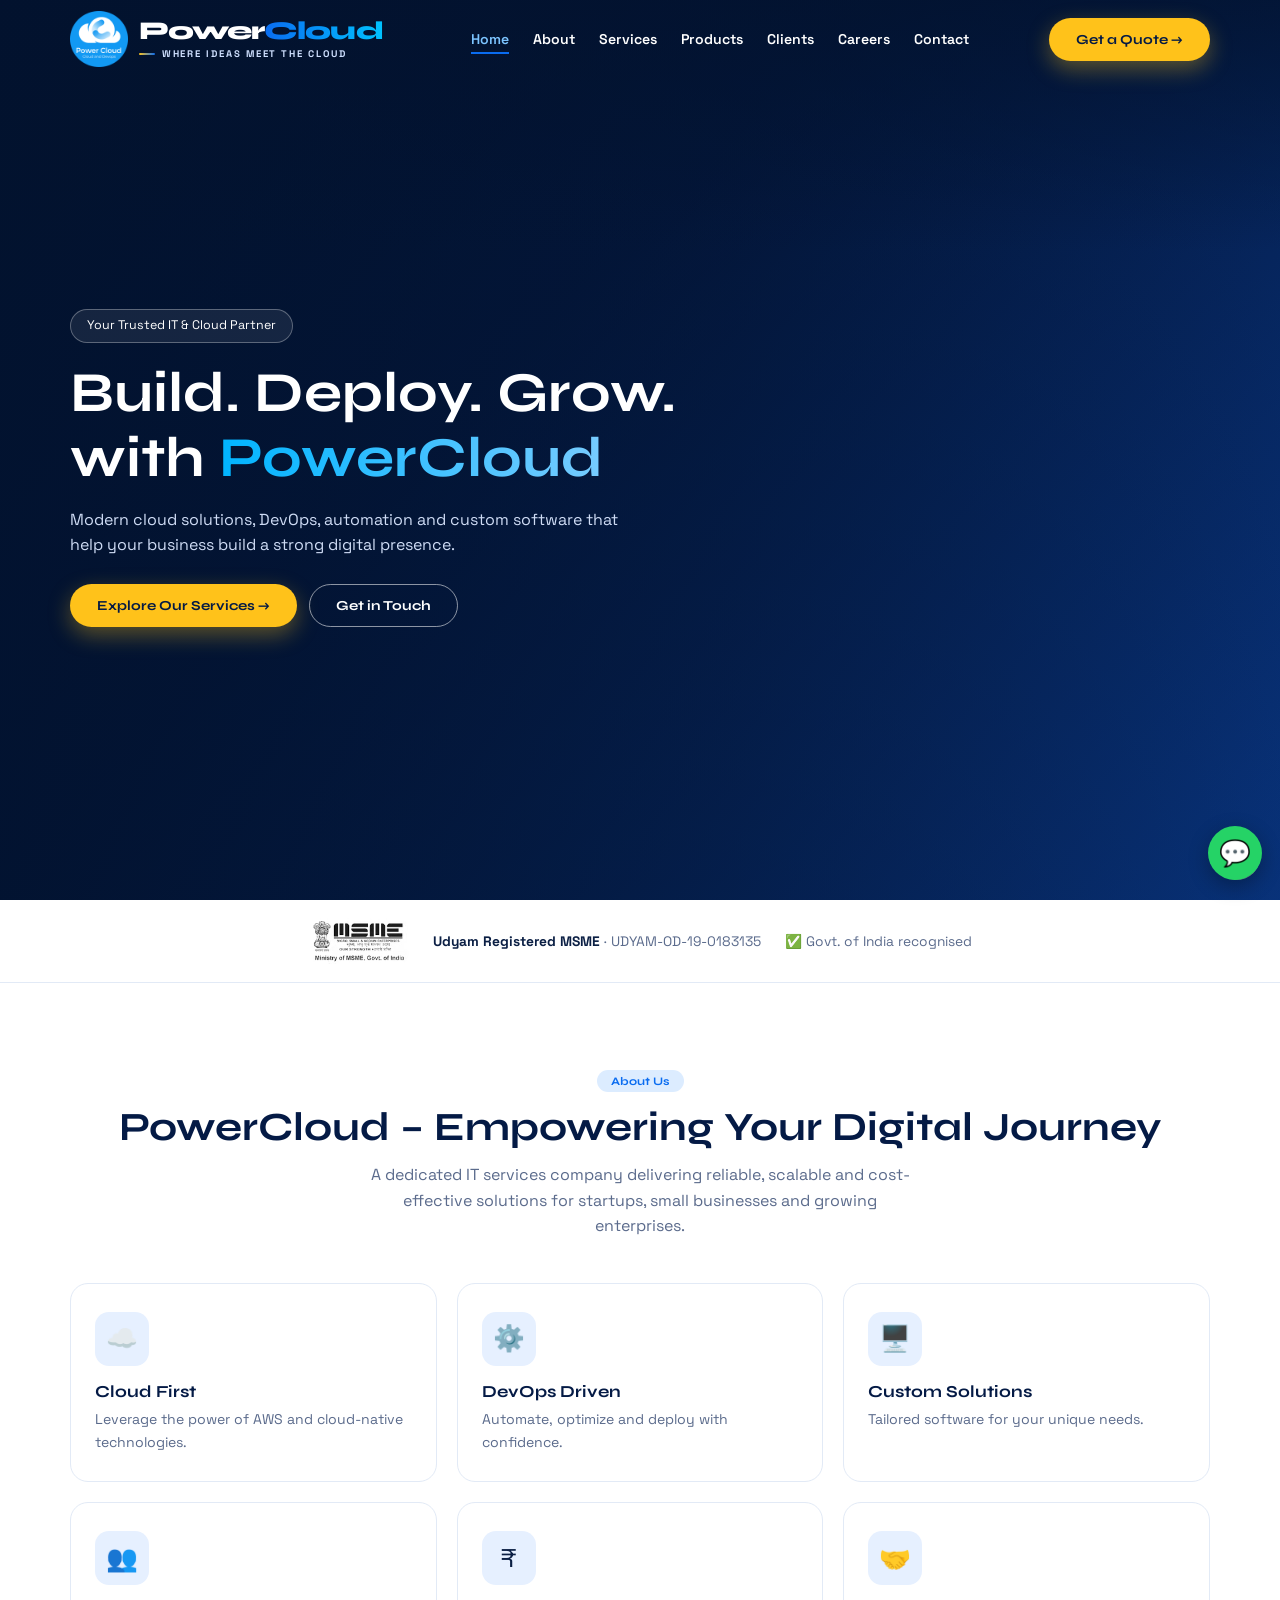
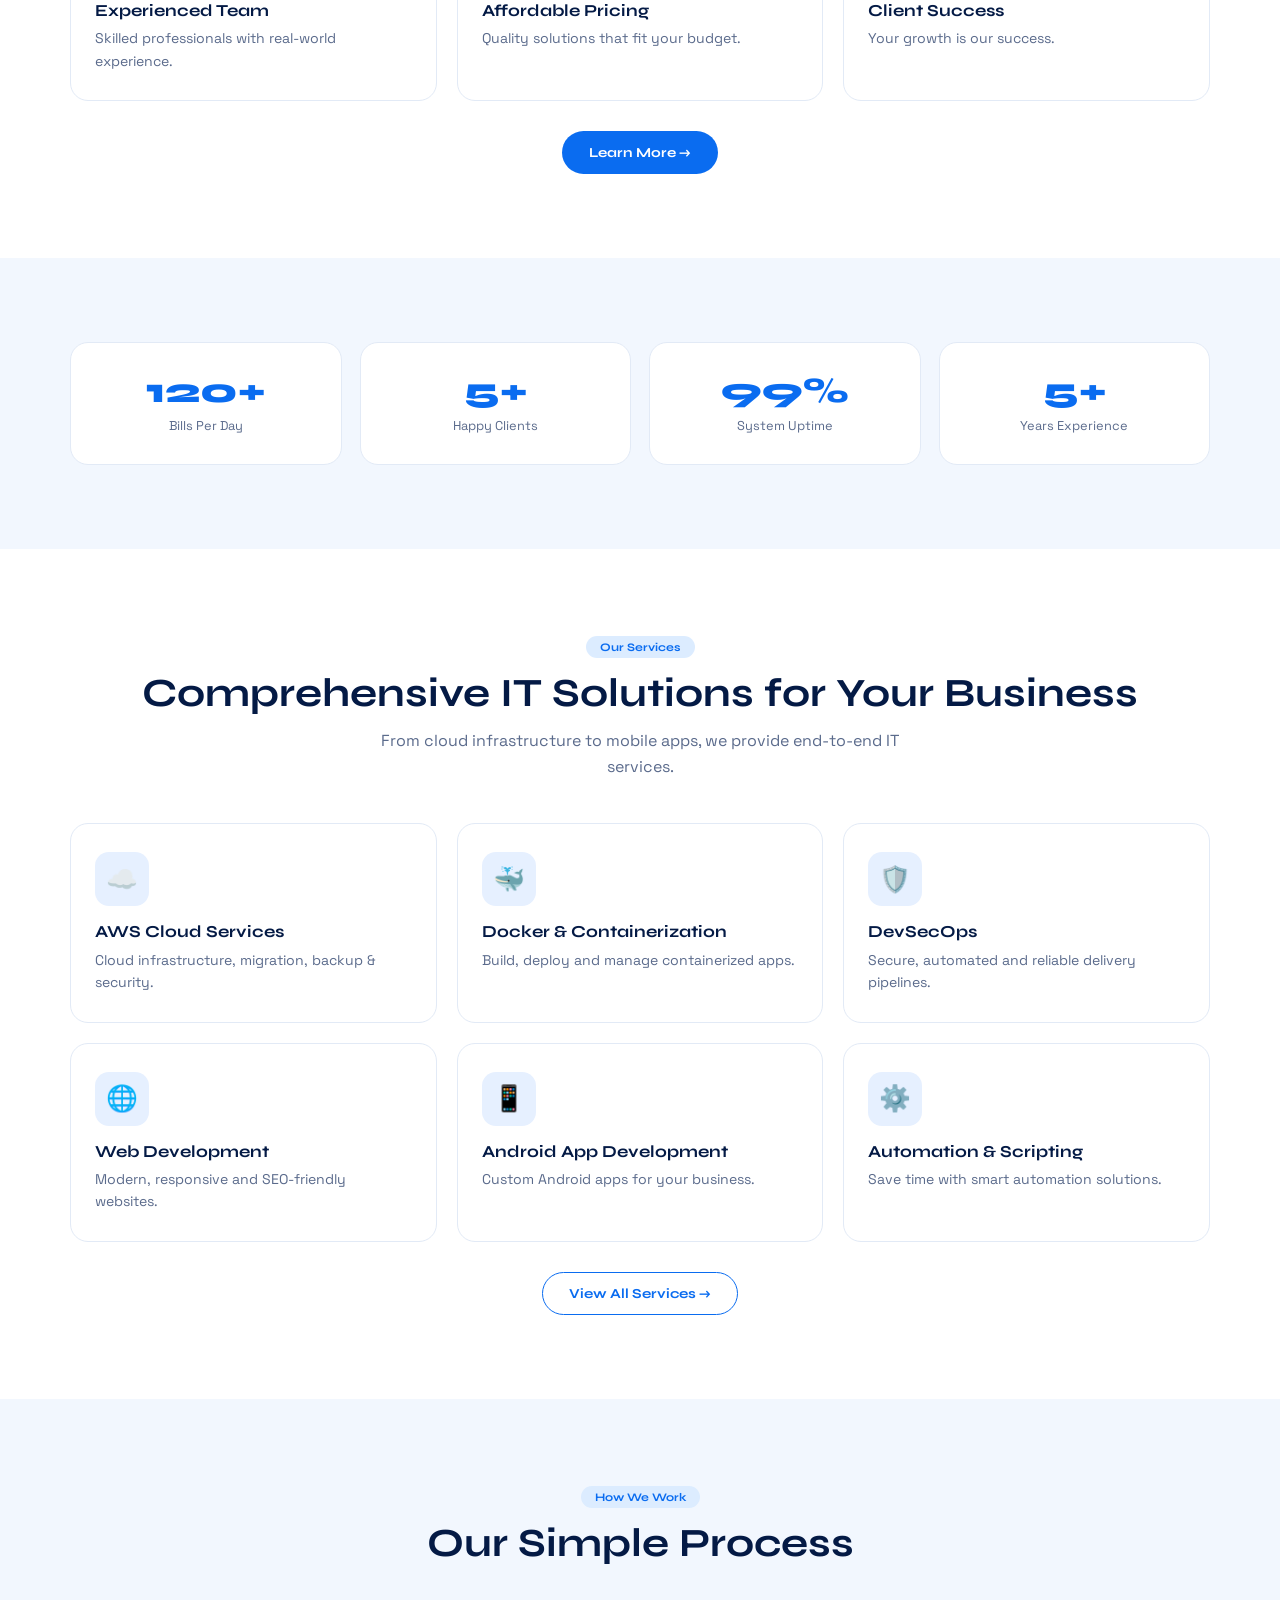
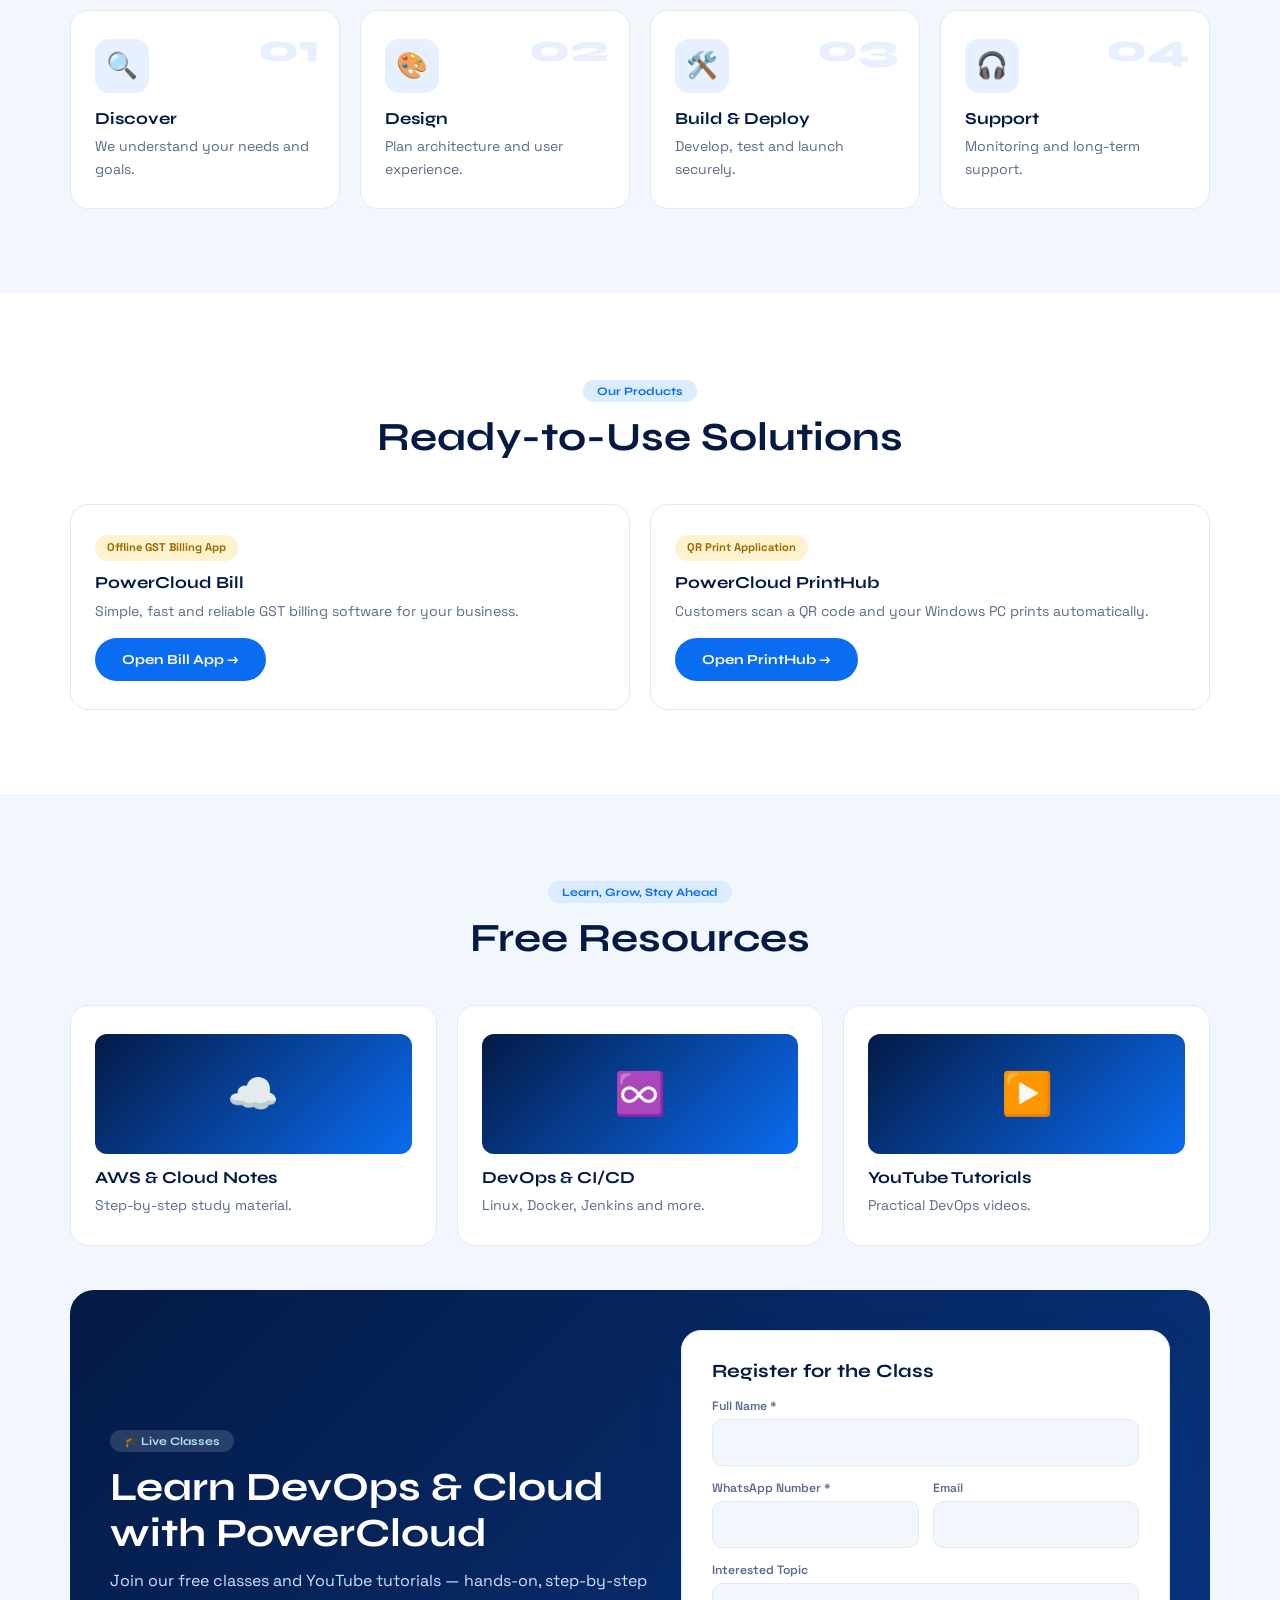
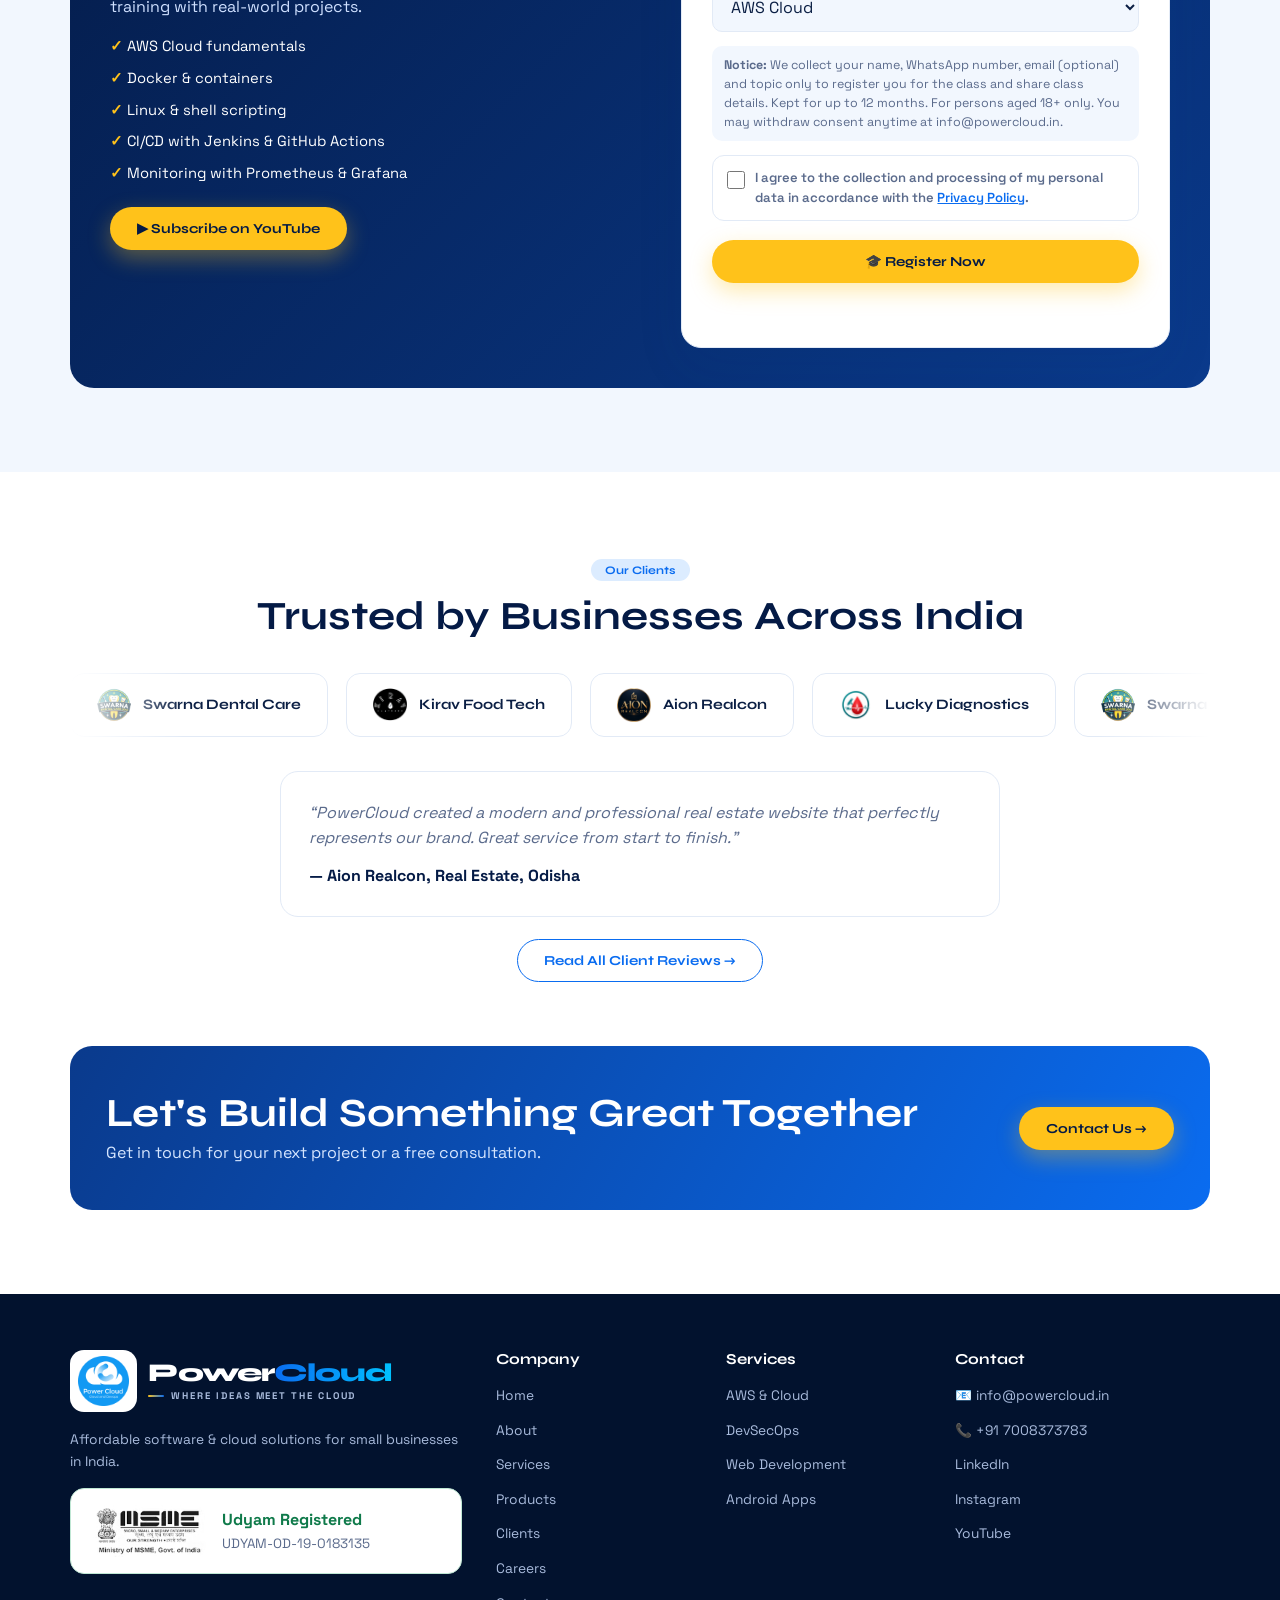
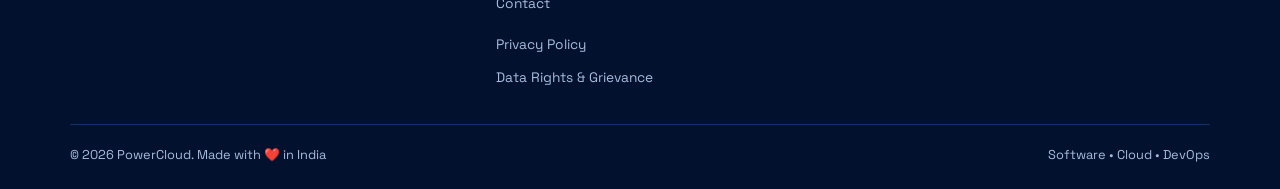
==== commit 4223f7c9: "Update index.html" ====
--- a/index.html
+++ b/index.html
@@ -46,15 +46,18 @@
 <section class="s alt"><div class="c"><div class="ct rv"><span class="lb">Learn, Grow, Stay Ahead</span><h2>Free Resources</h2></div><div class="gr g3">
 <a class="cd rv" href="https://sites.google.com/view/powercloud/" target="_blank" rel="noopener"><div class="th">☁️</div><h3>AWS &amp; Cloud Notes</h3><p>Step-by-step study material.</p></a><a class="cd rv" href="https://sites.google.com/view/powercloud/" target="_blank" rel="noopener"><div class="th">♾️</div><h3>DevOps &amp; CI/CD</h3><p>Linux, Docker, Jenkins and more.</p></a><a class="cd rv" href="https://www.youtube.com/@PowerCloud-cn6yg" target="_blank" rel="noopener"><div class="th">▶️</div><h3>YouTube Tutorials</h3><p>Practical DevOps videos.</p></a></div><div class="cls rv"><div><span class="lb" style="background:rgba(255,255,255,.14);color:#aee0ff">🎓 Live Classes</span><h2 style="color:#fff">Learn DevOps &amp; Cloud with PowerCloud</h2><p style="color:#cfe0ff">Join our free classes and YouTube tutorials — hands-on, step-by-step training with real-world projects.</p>
 <ul><li>AWS Cloud fundamentals</li><li>Docker &amp; containers</li><li>Linux &amp; shell scripting</li><li>CI/CD with Jenkins &amp; GitHub Actions</li><li>Monitoring with Prometheus &amp; Grafana</li></ul><a class="btn bp" href="https://www.youtube.com/@PowerCloud-cn6yg" target="_blank" rel="noopener">▶ Subscribe on YouTube</a></div>
-<form data-sheet="Class Registrations"><h3>Register for the Free Class</h3><div><label>Full Name *</label><input name="name" required></div><div class="r2"><div><label>WhatsApp Number *</label><input name="phone" type="tel" required></div><div><label>Email</label><input name="email" type="email"></div></div>
-<div><label>Interested Topic</label><select name="service"><option>AWS Cloud</option><option>DevOps &amp; CI/CD</option><option>Docker &amp; Containers</option><option>Linux</option><option>Not sure yet</option></select></div><input class="hp" name="website" tabindex="-1" autocomplete="off"><button class="btn bp" type="submit">🎓 Register Now</button><div class="fm"></div></form></div></div></section>
+<form data-sheet="Class Registrations"><h3>Register for the Class</h3><div><label>Full Name *</label><input name="name" required></div><div class="r2"><div><label>WhatsApp Number *</label><input name="phone" type="tel" required></div><div><label>Email</label><input name="email" type="email"></div></div>
+<div><label>Interested Topic</label><select name="service"><option>AWS Cloud</option><option>DevOps &amp; CI/CD</option><option>Docker &amp; Containers</option><option>Linux</option><option>Not sure yet</option></select></div><input class="hp" name="website" tabindex="-1" autocomplete="off">
+<p class="nt"><b>Notice:</b> We collect your name, WhatsApp number, email (optional) and topic only to register you for the class and share class details. Kept for up to 12 months. For persons aged 18+ only. You may withdraw consent anytime at info@powercloud.in.</p>
+<label class="ck"><input type="checkbox" name="consent" value="yes" required><span>I agree to the collection and processing of my personal data in accordance with the <a href="privacy-policy/" target="_blank" rel="noopener">Privacy Policy</a>.</span></label>
+<button class="btn bp" type="submit">🎓 Register Now</button><div class="fm"></div></form></div></div></section>
 <section class="s"><div class="c"><div class="ct rv"><span class="lb">Our Clients</span><h2>Trusted by Businesses Across India</h2></div>
 <div class="mq"><div><a href="https://swarnadentalcare.in/" target="_blank" rel="noopener"><img src="images/sd_logo.png" alt="Swarna Dental Care logo">Swarna Dental Care</a><a href="https://kiravfoodtech.com/" target="_blank" rel="noopener"><img src="images/kft_logo.png" alt="Kirav Food Tech logo">Kirav Food Tech</a><a href="https://aionrealcon.com/" target="_blank" rel="noopener"><img src="images/ar_logo.png" alt="Aion Realcon logo">Aion Realcon</a><a href="https://luckydiagnostics.com/" target="_blank" rel="noopener"><img src="images/logo_ld.png" alt="Lucky Diagnostics logo">Lucky Diagnostics</a><a href="https://swarnadentalcare.in/" target="_blank" rel="noopener"><img src="images/sd_logo.png" alt="Swarna Dental Care logo">Swarna Dental Care</a><a href="https://kiravfoodtech.com/" target="_blank" rel="noopener"><img src="images/kft_logo.png" alt="Kirav Food Tech logo">Kirav Food Tech</a><a href="https://aionrealcon.com/" target="_blank" rel="noopener"><img src="images/ar_logo.png" alt="Aion Realcon logo">Aion Realcon</a><a href="https://luckydiagnostics.com/" target="_blank" rel="noopener"><img src="images/logo_ld.png" alt="Lucky Diagnostics logo">Lucky Diagnostics</a></div></div>
 <div class="quote rv">“PowerCloud created a modern and professional real estate website that perfectly represents our brand. Great service from start to finish.”<b>— Aion Realcon, Real Estate, Odisha</b></div><p class="ct" style="margin-top:22px"><a class="btn bo" href="./clients/">Read All Client Reviews →</a></p><div class="bn rv"><div><h2>Let's Build Something Great Together</h2><p>Get in touch for your next project or a free consultation.</p></div><a class="btn bp" href="./contact/">Contact Us →</a></div></div></section>
 <footer><div class="c"><div class="fg"><div><a class="brand" href="./" style="margin-bottom:16px"><span class="lg"><img src="images/powercloud_logo.png" alt="PowerCloud logo"></span><span class="bt2"><b>Power<em>Cloud</em></b><small>Where Ideas Meet the Cloud</small></span></a><p>Affordable software &amp; cloud solutions for small businesses in India.</p>
 <div class="udy" style="background:#fff;margin-top:16px"><img src="images/udyam_logo.png" alt="Udyam Registration - MSME, Government of India"><div><b>Udyam Registered</b><span>UDYAM-OD-19-0183135</span></div></div></div>
-<div><h4>Company</h4><ul><li><a href="./">Home</a></li><li><a href="./about/">About</a></li><li><a href="./services/">Services</a></li><li><a href="./products/">Products</a></li><li><a href="./clients/">Clients</a></li><li><a href="./careers/">Careers</a></li><li><a href="./contact/">Contact</a></li></ul></div>
+<div><h4>Company</h4><ul><li><a href="./">Home</a></li><li><a href="./about/">About</a></li><li><a href="./services/">Services</a></li><li><a href="./products/">Products</a></li><li><a href="./clients/">Clients</a></li><li><a href="./careers/">Careers</a></li><li><a href="./contact/">Contact</a></li><li></li><a href="./privacy-policy/">Privacy Policy</a></li><li><a href="./data-request/">Data Rights &amp; Grievance</a></li></ul></div>
 <div><h4>Services</h4><ul><li><a href="./services/">AWS &amp; Cloud</a></li><li><a href="./services/">DevSecOps</a></li><li><a href="./services/">Web Development</a></li><li><a href="./services/">Android Apps</a></li></ul></div>
 <div><h4>Contact</h4><ul><li><a href="mailto:info@powercloud.in">📧 info@powercloud.in</a></li><li><a href="tel:+917008373783">📞 +91 7008373783</a></li><li><a href="https://www.linkedin.com/company/powercloud-in/" target="_blank" rel="noopener">LinkedIn</a></li><li><a href="https://www.instagram.com/powercloud_india" target="_blank" rel="noopener">Instagram</a></li><li><a href="https://www.youtube.com/@PowerCloud-cn6yg" target="_blank" rel="noopener">YouTube</a></li></ul></div></div>
 <div class="fb"><span>© <span id="yr"></span> PowerCloud. Made with ❤️ in India</span><span>Software • Cloud • DevOps</span></div></div></footer>
-<a class="fab" href="https://wa.me/917008373783" target="_blank" rel="noopener" title="WhatsApp">💬</a><script src="assets/site.js"></script><script>(function(){var n=document.querySelector("nav");function f(){n.classList.toggle("sc",window.scrollY>40)}addEventListener("scroll",f,{passive:true});f()})()</script></body></html>+<a class="fab" href="https://wa.me/917008373783" target="_blank" rel="noopener" title="WhatsApp">💬</a><script src="assets/site.js"></script><script>(function(){var n=document.querySelector("nav");function f(){n.classList.toggle("sc",window.scrollY>40)}addEventListener("scroll",f,{passive:true});f()})()</script></body></html>
--- a/assets/style.css
+++ b/assets/style.css
@@ -96,3 +96,11 @@
 @media(max-width:900px){.vh{height:calc(100vh - 70px);height:calc(100svh - 70px);min-height:500px}.ov{background:rgba(2,18,46,.72)}.vh .tx{text-align:center;margin:0 auto}.vh .bt{justify-content:center}}
 input[type=file]{padding:10px;background:#fff;border-style:dashed;cursor:pointer}.lk{gap:24px}
 @media(max-width:1100px) and (min-width:901px){.nb{display:none}.lk{gap:18px}}
+
+
+.ck{display:flex;gap:10px;align-items:flex-start;font-size:.82rem;color:var(--mu);line-height:1.5;cursor:pointer;background:#fff;border:1.5px solid var(--bd);border-radius:12px;padding:12px 14px;transition:border-color .2s,background .2s}
+.ck input{width:18px;height:18px;margin-top:3px;flex-shrink:0;accent-color:var(--ac)}
+.ck a{color:var(--ac);text-decoration:underline}
+.ck:hover{border-color:var(--ac)}
+.ck:has(input:checked){border-color:var(--ac);background:var(--sf)}
+.nt{font-size:.78rem;color:var(--mu);background:var(--sf);border-radius:10px;padding:10px 12px;line-height:1.5}
